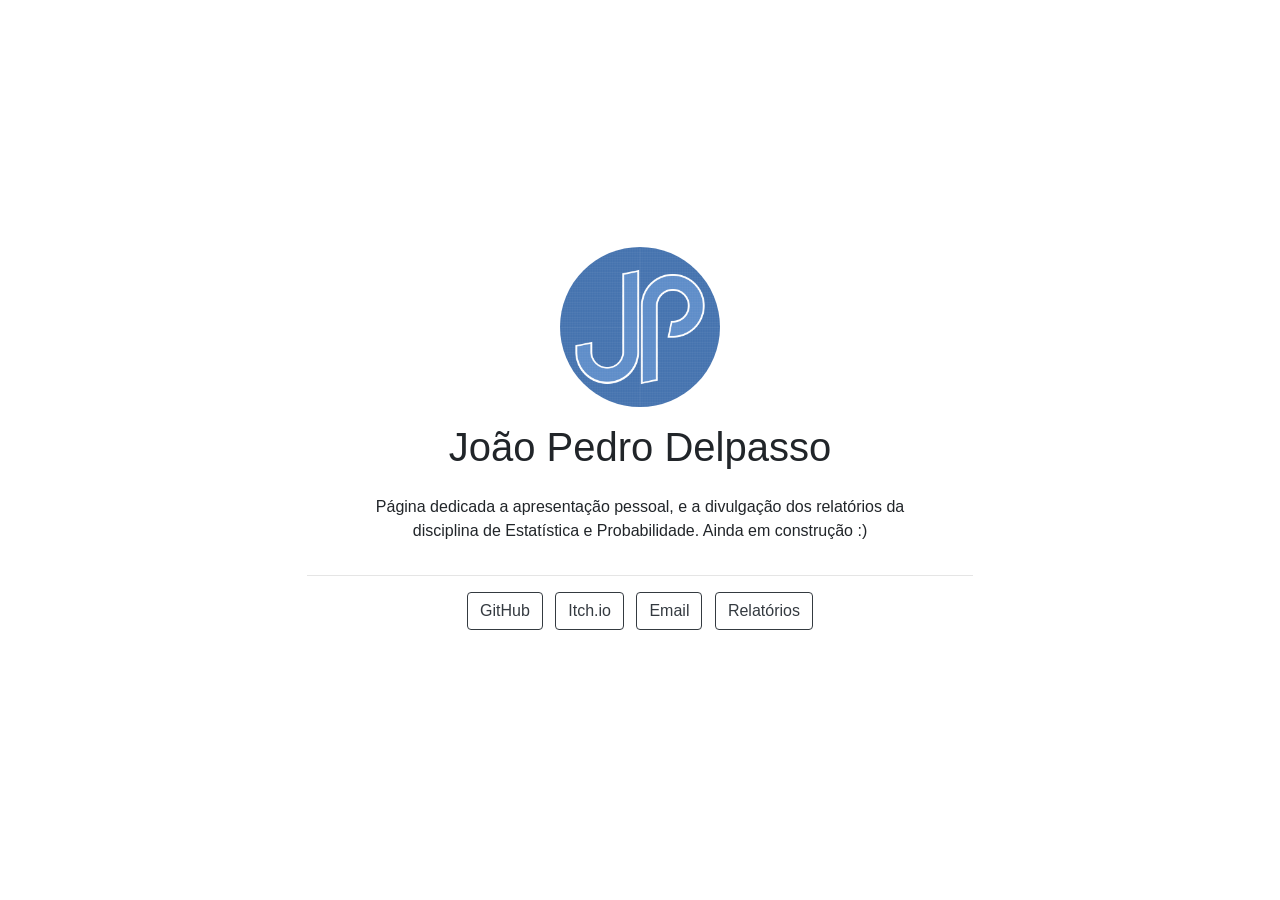
==== index.html @ 6e348ea9 "Initial" ====
<!doctype html>
<html lang="en">
  <head>
    <!-- Required meta tags -->
    <meta charset="utf-8">
    <meta name="viewport" content="width=device-width, initial-scale=1, shrink-to-fit=no">

    <!-- Bootstrap CSS -->
    <style type="text/css">:root{--blue:#007bff;--indigo:#6610f2;--purple:#6f42c1;--pink:#e83e8c;--red:#dc3545;--orange:#fd7e14;--yellow:#ffc107;--green:#28a745;--teal:#20c997;--cyan:#17a2b8;--white:#fff;--gray:#6c757d;--gray-dark:#343a40;--primary:#007bff;--secondary:#6c757d;--success:#28a745;--info:#17a2b8;--warning:#ffc107;--danger:#dc3545;--light:#f8f9fa;--dark:#343a40;--breakpoint-xs:0;--breakpoint-sm:576px;--breakpoint-md:768px;--breakpoint-lg:992px;--breakpoint-xl:1200px;--font-family-sans-serif:-apple-system,BlinkMacSystemFont,"Segoe UI",Roboto,"Helvetica Neue",Arial,"Noto Sans",sans-serif,"Apple Color Emoji","Segoe UI Emoji","Segoe UI Symbol","Noto Color Emoji";--font-family-monospace:SFMono-Regular,Menlo,Monaco,Consolas,"Liberation Mono","Courier New",monospace}*,::after,::before{box-sizing:border-box}html{font-family:sans-serif;line-height:1.15;-webkit-text-size-adjust:100%;-webkit-tap-highlight-color:transparent}article,aside,figcaption,figure,footer,header,hgroup,main,nav,section{display:block}body{margin:0;font-family:-apple-system,BlinkMacSystemFont,"Segoe UI",Roboto,"Helvetica Neue",Arial,"Noto Sans",sans-serif,"Apple Color Emoji","Segoe UI Emoji","Segoe UI Symbol","Noto Color Emoji";font-size:1rem;font-weight:400;line-height:1.5;color:#212529;text-align:left;background-color:#fff}[tabindex="-1"]:focus:not(:focus-visible){outline:0!important}hr{box-sizing:content-box;height:0;overflow:visible}h1,h2,h3,h4,h5,h6{margin-top:0;margin-bottom:.5rem}p{margin-top:0;margin-bottom:1rem}abbr[data-original-title],abbr[title]{text-decoration:underline;-webkit-text-decoration:underline dotted;text-decoration:underline dotted;cursor:help;border-bottom:0;-webkit-text-decoration-skip-ink:none;text-decoration-skip-ink:none}address{margin-bottom:1rem;font-style:normal;line-height:inherit}dl,ol,ul{margin-top:0;margin-bottom:1rem}ol ol,ol ul,ul ol,ul ul{margin-bottom:0}dt{font-weight:700}dd{margin-bottom:.5rem;margin-left:0}blockquote{margin:0 0 1rem}b,strong{font-weight:bolder}small{font-size:80%}sub,sup{position:relative;font-size:75%;line-height:0;vertical-align:baseline}sub{bottom:-.25em}sup{top:-.5em}a{color:#007bff;text-decoration:none;background-color:transparent}a:hover{color:#0056b3;text-decoration:underline}a:not([href]){color:inherit;text-decoration:none}a:not([href]):hover{color:inherit;text-decoration:none}code,kbd,pre,samp{font-family:SFMono-Regular,Menlo,Monaco,Consolas,"Liberation Mono","Courier New",monospace;font-size:1em}pre{margin-top:0;margin-bottom:1rem;overflow:auto;-ms-overflow-style:scrollbar}figure{margin:0 0 1rem}img{vertical-align:middle;border-style:none}svg{overflow:hidden;vertical-align:middle}table{border-collapse:collapse}caption{padding-top:.75rem;padding-bottom:.75rem;color:#6c757d;text-align:left;caption-side:bottom}th{text-align:inherit}label{display:inline-block;margin-bottom:.5rem}button{border-radius:0}button:focus{outline:1px dotted;outline:5px auto -webkit-focus-ring-color}button,input,optgroup,select,textarea{margin:0;font-family:inherit;font-size:inherit;line-height:inherit}button,input{overflow:visible}button,select{text-transform:none}[role=button]{cursor:pointer}select{word-wrap:normal}[type=button],[type=reset],[type=submit],button{-webkit-appearance:button}[type=button]:not(:disabled),[type=reset]:not(:disabled),[type=submit]:not(:disabled),button:not(:disabled){cursor:pointer}[type=button]::-moz-focus-inner,[type=reset]::-moz-focus-inner,[type=submit]::-moz-focus-inner,button::-moz-focus-inner{padding:0;border-style:none}input[type=checkbox],input[type=radio]{box-sizing:border-box;padding:0}textarea{overflow:auto;resize:vertical}fieldset{min-width:0;padding:0;margin:0;border:0}legend{display:block;width:100%;max-width:100%;padding:0;margin-bottom:.5rem;font-size:1.5rem;line-height:inherit;color:inherit;white-space:normal}progress{vertical-align:baseline}[type=number]::-webkit-inner-spin-button,[type=number]::-webkit-outer-spin-button{height:auto}[type=search]{outline-offset:-2px;-webkit-appearance:none}[type=search]::-webkit-search-decoration{-webkit-appearance:none}::-webkit-file-upload-button{font:inherit;-webkit-appearance:button}output{display:inline-block}summary{display:list-item;cursor:pointer}template{display:none}[hidden]{display:none!important}.h1,.h2,.h3,.h4,.h5,.h6,h1,h2,h3,h4,h5,h6{margin-bottom:.5rem;font-weight:500;line-height:1.2}.h1,h1{font-size:2.5rem}.h2,h2{font-size:2rem}.h3,h3{font-size:1.75rem}.h4,h4{font-size:1.5rem}.h5,h5{font-size:1.25rem}.h6,h6{font-size:1rem}.lead{font-size:1.25rem;font-weight:300}.display-1{font-size:6rem;font-weight:300;line-height:1.2}.display-2{font-size:5.5rem;font-weight:300;line-height:1.2}.display-3{font-size:4.5rem;font-weight:300;line-height:1.2}.display-4{font-size:3.5rem;font-weight:300;line-height:1.2}hr{margin-top:1rem;margin-bottom:1rem;border:0;border-top:1px solid rgba(0,0,0,.1)}.small,small{font-size:80%;font-weight:400}.mark,mark{padding:.2em;background-color:#fcf8e3}.list-unstyled{padding-left:0;list-style:none}.list-inline{padding-left:0;list-style:none}.list-inline-item{display:inline-block}.list-inline-item:not(:last-child){margin-right:.5rem}.initialism{font-size:90%;text-transform:uppercase}.blockquote{margin-bottom:1rem;font-size:1.25rem}.blockquote-footer{display:block;font-size:80%;color:#6c757d}.blockquote-footer::before{content:"\2014\00A0"}.img-fluid{max-width:100%;height:auto}.img-thumbnail{padding:.25rem;background-color:#fff;border:1px solid #dee2e6;border-radius:.25rem;max-width:100%;height:auto}.figure{display:inline-block}.figure-img{margin-bottom:.5rem;line-height:1}.figure-caption{font-size:90%;color:#6c757d}code{font-size:87.5%;color:#e83e8c;word-wrap:break-word}a>code{color:inherit}kbd{padding:.2rem .4rem;font-size:87.5%;color:#fff;background-color:#212529;border-radius:.2rem}kbd kbd{padding:0;font-size:100%;font-weight:700}pre{display:block;font-size:87.5%;color:#212529}pre code{font-size:inherit;color:inherit;word-break:normal}.pre-scrollable{max-height:340px;overflow-y:scroll}.container{width:100%;padding-right:15px;padding-left:15px;margin-right:auto;margin-left:auto}@media (min-width:576px){.container{max-width:540px}}@media (min-width:768px){.container{max-width:720px}}@media (min-width:992px){.container{max-width:960px}}@media (min-width:1200px){.container{max-width:1140px}}.container-fluid,.container-lg,.container-md,.container-sm,.container-xl{width:100%;padding-right:15px;padding-left:15px;margin-right:auto;margin-left:auto}@media (min-width:576px){.container,.container-sm{max-width:540px}}@media (min-width:768px){.container,.container-md,.container-sm{max-width:720px}}@media (min-width:992px){.container,.container-lg,.container-md,.container-sm{max-width:960px}}@media (min-width:1200px){.container,.container-lg,.container-md,.container-sm,.container-xl{max-width:1140px}}.row{display:-ms-flexbox;display:flex;-ms-flex-wrap:wrap;flex-wrap:wrap;margin-right:-15px;margin-left:-15px}.no-gutters{margin-right:0;margin-left:0}.no-gutters>.col,.no-gutters>[class*=col-]{padding-right:0;padding-left:0}.col,.col-1,.col-10,.col-11,.col-12,.col-2,.col-3,.col-4,.col-5,.col-6,.col-7,.col-8,.col-9,.col-auto,.col-lg,.col-lg-1,.col-lg-10,.col-lg-11,.col-lg-12,.col-lg-2,.col-lg-3,.col-lg-4,.col-lg-5,.col-lg-6,.col-lg-7,.col-lg-8,.col-lg-9,.col-lg-auto,.col-md,.col-md-1,.col-md-10,.col-md-11,.col-md-12,.col-md-2,.col-md-3,.col-md-4,.col-md-5,.col-md-6,.col-md-7,.col-md-8,.col-md-9,.col-md-auto,.col-sm,.col-sm-1,.col-sm-10,.col-sm-11,.col-sm-12,.col-sm-2,.col-sm-3,.col-sm-4,.col-sm-5,.col-sm-6,.col-sm-7,.col-sm-8,.col-sm-9,.col-sm-auto,.col-xl,.col-xl-1,.col-xl-10,.col-xl-11,.col-xl-12,.col-xl-2,.col-xl-3,.col-xl-4,.col-xl-5,.col-xl-6,.col-xl-7,.col-xl-8,.col-xl-9,.col-xl-auto{position:relative;width:100%;padding-right:15px;padding-left:15px}.col{-ms-flex-preferred-size:0;flex-basis:0;-ms-flex-positive:1;flex-grow:1;min-width:0;max-width:100%}.row-cols-1>*{-ms-flex:0 0 100%;flex:0 0 100%;max-width:100%}.row-cols-2>*{-ms-flex:0 0 50%;flex:0 0 50%;max-width:50%}.row-cols-3>*{-ms-flex:0 0 33.333333%;flex:0 0 33.333333%;max-width:33.333333%}.row-cols-4>*{-ms-flex:0 0 25%;flex:0 0 25%;max-width:25%}.row-cols-5>*{-ms-flex:0 0 20%;flex:0 0 20%;max-width:20%}.row-cols-6>*{-ms-flex:0 0 16.666667%;flex:0 0 16.666667%;max-width:16.666667%}.col-auto{-ms-flex:0 0 auto;flex:0 0 auto;width:auto;max-width:100%}.col-1{-ms-flex:0 0 8.333333%;flex:0 0 8.333333%;max-width:8.333333%}.col-2{-ms-flex:0 0 16.666667%;flex:0 0 16.666667%;max-width:16.666667%}.col-3{-ms-flex:0 0 25%;flex:0 0 25%;max-width:25%}.col-4{-ms-flex:0 0 33.333333%;flex:0 0 33.333333%;max-width:33.333333%}.col-5{-ms-flex:0 0 41.666667%;flex:0 0 41.666667%;max-width:41.666667%}.col-6{-ms-flex:0 0 50%;flex:0 0 50%;max-width:50%}.col-7{-ms-flex:0 0 58.333333%;flex:0 0 58.333333%;max-width:58.333333%}.col-8{-ms-flex:0 0 66.666667%;flex:0 0 66.666667%;max-width:66.666667%}.col-9{-ms-flex:0 0 75%;flex:0 0 75%;max-width:75%}.col-10{-ms-flex:0 0 83.333333%;flex:0 0 83.333333%;max-width:83.333333%}.col-11{-ms-flex:0 0 91.666667%;flex:0 0 91.666667%;max-width:91.666667%}.col-12{-ms-flex:0 0 100%;flex:0 0 100%;max-width:100%}.order-first{-ms-flex-order:-1;order:-1}.order-last{-ms-flex-order:13;order:13}.order-0{-ms-flex-order:0;order:0}.order-1{-ms-flex-order:1;order:1}.order-2{-ms-flex-order:2;order:2}.order-3{-ms-flex-order:3;order:3}.order-4{-ms-flex-order:4;order:4}.order-5{-ms-flex-order:5;order:5}.order-6{-ms-flex-order:6;order:6}.order-7{-ms-flex-order:7;order:7}.order-8{-ms-flex-order:8;order:8}.order-9{-ms-flex-order:9;order:9}.order-10{-ms-flex-order:10;order:10}.order-11{-ms-flex-order:11;order:11}.order-12{-ms-flex-order:12;order:12}.offset-1{margin-left:8.333333%}.offset-2{margin-left:16.666667%}.offset-3{margin-left:25%}.offset-4{margin-left:33.333333%}.offset-5{margin-left:41.666667%}.offset-6{margin-left:50%}.offset-7{margin-left:58.333333%}.offset-8{margin-left:66.666667%}.offset-9{margin-left:75%}.offset-10{margin-left:83.333333%}.offset-11{margin-left:91.666667%}@media (min-width:576px){.col-sm{-ms-flex-preferred-size:0;flex-basis:0;-ms-flex-positive:1;flex-grow:1;min-width:0;max-width:100%}.row-cols-sm-1>*{-ms-flex:0 0 100%;flex:0 0 100%;max-width:100%}.row-cols-sm-2>*{-ms-flex:0 0 50%;flex:0 0 50%;max-width:50%}.row-cols-sm-3>*{-ms-flex:0 0 33.333333%;flex:0 0 33.333333%;max-width:33.333333%}.row-cols-sm-4>*{-ms-flex:0 0 25%;flex:0 0 25%;max-width:25%}.row-cols-sm-5>*{-ms-flex:0 0 20%;flex:0 0 20%;max-width:20%}.row-cols-sm-6>*{-ms-flex:0 0 16.666667%;flex:0 0 16.666667%;max-width:16.666667%}.col-sm-auto{-ms-flex:0 0 auto;flex:0 0 auto;width:auto;max-width:100%}.col-sm-1{-ms-flex:0 0 8.333333%;flex:0 0 8.333333%;max-width:8.333333%}.col-sm-2{-ms-flex:0 0 16.666667%;flex:0 0 16.666667%;max-width:16.666667%}.col-sm-3{-ms-flex:0 0 25%;flex:0 0 25%;max-width:25%}.col-sm-4{-ms-flex:0 0 33.333333%;flex:0 0 33.333333%;max-width:33.333333%}.col-sm-5{-ms-flex:0 0 41.666667%;flex:0 0 41.666667%;max-width:41.666667%}.col-sm-6{-ms-flex:0 0 50%;flex:0 0 50%;max-width:50%}.col-sm-7{-ms-flex:0 0 58.333333%;flex:0 0 58.333333%;max-width:58.333333%}.col-sm-8{-ms-flex:0 0 66.666667%;flex:0 0 66.666667%;max-width:66.666667%}.col-sm-9{-ms-flex:0 0 75%;flex:0 0 75%;max-width:75%}.col-sm-10{-ms-flex:0 0 83.333333%;flex:0 0 83.333333%;max-width:83.333333%}.col-sm-11{-ms-flex:0 0 91.666667%;flex:0 0 91.666667%;max-width:91.666667%}.col-sm-12{-ms-flex:0 0 100%;flex:0 0 100%;max-width:100%}.order-sm-first{-ms-flex-order:-1;order:-1}.order-sm-last{-ms-flex-order:13;order:13}.order-sm-0{-ms-flex-order:0;order:0}.order-sm-1{-ms-flex-order:1;order:1}.order-sm-2{-ms-flex-order:2;order:2}.order-sm-3{-ms-flex-order:3;order:3}.order-sm-4{-ms-flex-order:4;order:4}.order-sm-5{-ms-flex-order:5;order:5}.order-sm-6{-ms-flex-order:6;order:6}.order-sm-7{-ms-flex-order:7;order:7}.order-sm-8{-ms-flex-order:8;order:8}.order-sm-9{-ms-flex-order:9;order:9}.order-sm-10{-ms-flex-order:10;order:10}.order-sm-11{-ms-flex-order:11;order:11}.order-sm-12{-ms-flex-order:12;order:12}.offset-sm-0{margin-left:0}.offset-sm-1{margin-left:8.333333%}.offset-sm-2{margin-left:16.666667%}.offset-sm-3{margin-left:25%}.offset-sm-4{margin-left:33.333333%}.offset-sm-5{margin-left:41.666667%}.offset-sm-6{margin-left:50%}.offset-sm-7{margin-left:58.333333%}.offset-sm-8{margin-left:66.666667%}.offset-sm-9{margin-left:75%}.offset-sm-10{margin-left:83.333333%}.offset-sm-11{margin-left:91.666667%}}@media (min-width:768px){.col-md{-ms-flex-preferred-size:0;flex-basis:0;-ms-flex-positive:1;flex-grow:1;min-width:0;max-width:100%}.row-cols-md-1>*{-ms-flex:0 0 100%;flex:0 0 100%;max-width:100%}.row-cols-md-2>*{-ms-flex:0 0 50%;flex:0 0 50%;max-width:50%}.row-cols-md-3>*{-ms-flex:0 0 33.333333%;flex:0 0 33.333333%;max-width:33.333333%}.row-cols-md-4>*{-ms-flex:0 0 25%;flex:0 0 25%;max-width:25%}.row-cols-md-5>*{-ms-flex:0 0 20%;flex:0 0 20%;max-width:20%}.row-cols-md-6>*{-ms-flex:0 0 16.666667%;flex:0 0 16.666667%;max-width:16.666667%}.col-md-auto{-ms-flex:0 0 auto;flex:0 0 auto;width:auto;max-width:100%}.col-md-1{-ms-flex:0 0 8.333333%;flex:0 0 8.333333%;max-width:8.333333%}.col-md-2{-ms-flex:0 0 16.666667%;flex:0 0 16.666667%;max-width:16.666667%}.col-md-3{-ms-flex:0 0 25%;flex:0 0 25%;max-width:25%}.col-md-4{-ms-flex:0 0 33.333333%;flex:0 0 33.333333%;max-width:33.333333%}.col-md-5{-ms-flex:0 0 41.666667%;flex:0 0 41.666667%;max-width:41.666667%}.col-md-6{-ms-flex:0 0 50%;flex:0 0 50%;max-width:50%}.col-md-7{-ms-flex:0 0 58.333333%;flex:0 0 58.333333%;max-width:58.333333%}.col-md-8{-ms-flex:0 0 66.666667%;flex:0 0 66.666667%;max-width:66.666667%}.col-md-9{-ms-flex:0 0 75%;flex:0 0 75%;max-width:75%}.col-md-10{-ms-flex:0 0 83.333333%;flex:0 0 83.333333%;max-width:83.333333%}.col-md-11{-ms-flex:0 0 91.666667%;flex:0 0 91.666667%;max-width:91.666667%}.col-md-12{-ms-flex:0 0 100%;flex:0 0 100%;max-width:100%}.order-md-first{-ms-flex-order:-1;order:-1}.order-md-last{-ms-flex-order:13;order:13}.order-md-0{-ms-flex-order:0;order:0}.order-md-1{-ms-flex-order:1;order:1}.order-md-2{-ms-flex-order:2;order:2}.order-md-3{-ms-flex-order:3;order:3}.order-md-4{-ms-flex-order:4;order:4}.order-md-5{-ms-flex-order:5;order:5}.order-md-6{-ms-flex-order:6;order:6}.order-md-7{-ms-flex-order:7;order:7}.order-md-8{-ms-flex-order:8;order:8}.order-md-9{-ms-flex-order:9;order:9}.order-md-10{-ms-flex-order:10;order:10}.order-md-11{-ms-flex-order:11;order:11}.order-md-12{-ms-flex-order:12;order:12}.offset-md-0{margin-left:0}.offset-md-1{margin-left:8.333333%}.offset-md-2{margin-left:16.666667%}.offset-md-3{margin-left:25%}.offset-md-4{margin-left:33.333333%}.offset-md-5{margin-left:41.666667%}.offset-md-6{margin-left:50%}.offset-md-7{margin-left:58.333333%}.offset-md-8{margin-left:66.666667%}.offset-md-9{margin-left:75%}.offset-md-10{margin-left:83.333333%}.offset-md-11{margin-left:91.666667%}}@media (min-width:992px){.col-lg{-ms-flex-preferred-size:0;flex-basis:0;-ms-flex-positive:1;flex-grow:1;min-width:0;max-width:100%}.row-cols-lg-1>*{-ms-flex:0 0 100%;flex:0 0 100%;max-width:100%}.row-cols-lg-2>*{-ms-flex:0 0 50%;flex:0 0 50%;max-width:50%}.row-cols-lg-3>*{-ms-flex:0 0 33.333333%;flex:0 0 33.333333%;max-width:33.333333%}.row-cols-lg-4>*{-ms-flex:0 0 25%;flex:0 0 25%;max-width:25%}.row-cols-lg-5>*{-ms-flex:0 0 20%;flex:0 0 20%;max-width:20%}.row-cols-lg-6>*{-ms-flex:0 0 16.666667%;flex:0 0 16.666667%;max-width:16.666667%}.col-lg-auto{-ms-flex:0 0 auto;flex:0 0 auto;width:auto;max-width:100%}.col-lg-1{-ms-flex:0 0 8.333333%;flex:0 0 8.333333%;max-width:8.333333%}.col-lg-2{-ms-flex:0 0 16.666667%;flex:0 0 16.666667%;max-width:16.666667%}.col-lg-3{-ms-flex:0 0 25%;flex:0 0 25%;max-width:25%}.col-lg-4{-ms-flex:0 0 33.333333%;flex:0 0 33.333333%;max-width:33.333333%}.col-lg-5{-ms-flex:0 0 41.666667%;flex:0 0 41.666667%;max-width:41.666667%}.col-lg-6{-ms-flex:0 0 50%;flex:0 0 50%;max-width:50%}.col-lg-7{-ms-flex:0 0 58.333333%;flex:0 0 58.333333%;max-width:58.333333%}.col-lg-8{-ms-flex:0 0 66.666667%;flex:0 0 66.666667%;max-width:66.666667%}.col-lg-9{-ms-flex:0 0 75%;flex:0 0 75%;max-width:75%}.col-lg-10{-ms-flex:0 0 83.333333%;flex:0 0 83.333333%;max-width:83.333333%}.col-lg-11{-ms-flex:0 0 91.666667%;flex:0 0 91.666667%;max-width:91.666667%}.col-lg-12{-ms-flex:0 0 100%;flex:0 0 100%;max-width:100%}.order-lg-first{-ms-flex-order:-1;order:-1}.order-lg-last{-ms-flex-order:13;order:13}.order-lg-0{-ms-flex-order:0;order:0}.order-lg-1{-ms-flex-order:1;order:1}.order-lg-2{-ms-flex-order:2;order:2}.order-lg-3{-ms-flex-order:3;order:3}.order-lg-4{-ms-flex-order:4;order:4}.order-lg-5{-ms-flex-order:5;order:5}.order-lg-6{-ms-flex-order:6;order:6}.order-lg-7{-ms-flex-order:7;order:7}.order-lg-8{-ms-flex-order:8;order:8}.order-lg-9{-ms-flex-order:9;order:9}.order-lg-10{-ms-flex-order:10;order:10}.order-lg-11{-ms-flex-order:11;order:11}.order-lg-12{-ms-flex-order:12;order:12}.offset-lg-0{margin-left:0}.offset-lg-1{margin-left:8.333333%}.offset-lg-2{margin-left:16.666667%}.offset-lg-3{margin-left:25%}.offset-lg-4{margin-left:33.333333%}.offset-lg-5{margin-left:41.666667%}.offset-lg-6{margin-left:50%}.offset-lg-7{margin-left:58.333333%}.offset-lg-8{margin-left:66.666667%}.offset-lg-9{margin-left:75%}.offset-lg-10{margin-left:83.333333%}.offset-lg-11{margin-left:91.666667%}}@media (min-width:1200px){.col-xl{-ms-flex-preferred-size:0;flex-basis:0;-ms-flex-positive:1;flex-grow:1;min-width:0;max-width:100%}.row-cols-xl-1>*{-ms-flex:0 0 100%;flex:0 0 100%;max-width:100%}.row-cols-xl-2>*{-ms-flex:0 0 50%;flex:0 0 50%;max-width:50%}.row-cols-xl-3>*{-ms-flex:0 0 33.333333%;flex:0 0 33.333333%;max-width:33.333333%}.row-cols-xl-4>*{-ms-flex:0 0 25%;flex:0 0 25%;max-width:25%}.row-cols-xl-5>*{-ms-flex:0 0 20%;flex:0 0 20%;max-width:20%}.row-cols-xl-6>*{-ms-flex:0 0 16.666667%;flex:0 0 16.666667%;max-width:16.666667%}.col-xl-auto{-ms-flex:0 0 auto;flex:0 0 auto;width:auto;max-width:100%}.col-xl-1{-ms-flex:0 0 8.333333%;flex:0 0 8.333333%;max-width:8.333333%}.col-xl-2{-ms-flex:0 0 16.666667%;flex:0 0 16.666667%;max-width:16.666667%}.col-xl-3{-ms-flex:0 0 25%;flex:0 0 25%;max-width:25%}.col-xl-4{-ms-flex:0 0 33.333333%;flex:0 0 33.333333%;max-width:33.333333%}.col-xl-5{-ms-flex:0 0 41.666667%;flex:0 0 41.666667%;max-width:41.666667%}.col-xl-6{-ms-flex:0 0 50%;flex:0 0 50%;max-width:50%}.col-xl-7{-ms-flex:0 0 58.333333%;flex:0 0 58.333333%;max-width:58.333333%}.col-xl-8{-ms-flex:0 0 66.666667%;flex:0 0 66.666667%;max-width:66.666667%}.col-xl-9{-ms-flex:0 0 75%;flex:0 0 75%;max-width:75%}.col-xl-10{-ms-flex:0 0 83.333333%;flex:0 0 83.333333%;max-width:83.333333%}.col-xl-11{-ms-flex:0 0 91.666667%;flex:0 0 91.666667%;max-width:91.666667%}.col-xl-12{-ms-flex:0 0 100%;flex:0 0 100%;max-width:100%}.order-xl-first{-ms-flex-order:-1;order:-1}.order-xl-last{-ms-flex-order:13;order:13}.order-xl-0{-ms-flex-order:0;order:0}.order-xl-1{-ms-flex-order:1;order:1}.order-xl-2{-ms-flex-order:2;order:2}.order-xl-3{-ms-flex-order:3;order:3}.order-xl-4{-ms-flex-order:4;order:4}.order-xl-5{-ms-flex-order:5;order:5}.order-xl-6{-ms-flex-order:6;order:6}.order-xl-7{-ms-flex-order:7;order:7}.order-xl-8{-ms-flex-order:8;order:8}.order-xl-9{-ms-flex-order:9;order:9}.order-xl-10{-ms-flex-order:10;order:10}.order-xl-11{-ms-flex-order:11;order:11}.order-xl-12{-ms-flex-order:12;order:12}.offset-xl-0{margin-left:0}.offset-xl-1{margin-left:8.333333%}.offset-xl-2{margin-left:16.666667%}.offset-xl-3{margin-left:25%}.offset-xl-4{margin-left:33.333333%}.offset-xl-5{margin-left:41.666667%}.offset-xl-6{margin-left:50%}.offset-xl-7{margin-left:58.333333%}.offset-xl-8{margin-left:66.666667%}.offset-xl-9{margin-left:75%}.offset-xl-10{margin-left:83.333333%}.offset-xl-11{margin-left:91.666667%}}.table{width:100%;margin-bottom:1rem;color:#212529}.table td,.table th{padding:.75rem;vertical-align:top;border-top:1px solid #dee2e6}.table thead th{vertical-align:bottom;border-bottom:2px solid #dee2e6}.table tbody+tbody{border-top:2px solid #dee2e6}.table-sm td,.table-sm th{padding:.3rem}.table-bordered{border:1px solid #dee2e6}.table-bordered td,.table-bordered th{border:1px solid #dee2e6}.table-bordered thead td,.table-bordered thead th{border-bottom-width:2px}.table-borderless tbody+tbody,.table-borderless td,.table-borderless th,.table-borderless thead th{border:0}.table-striped tbody tr:nth-of-type(odd){background-color:rgba(0,0,0,.05)}.table-hover tbody tr:hover{color:#212529;background-color:rgba(0,0,0,.075)}.table-primary,.table-primary>td,.table-primary>th{background-color:#b8daff}.table-primary tbody+tbody,.table-primary td,.table-primary th,.table-primary thead th{border-color:#7abaff}.table-hover .table-primary:hover{background-color:#9fcdff}.table-hover .table-primary:hover>td,.table-hover .table-primary:hover>th{background-color:#9fcdff}.table-secondary,.table-secondary>td,.table-secondary>th{background-color:#d6d8db}.table-secondary tbody+tbody,.table-secondary td,.table-secondary th,.table-secondary thead th{border-color:#b3b7bb}.table-hover .table-secondary:hover{background-color:#c8cbcf}.table-hover .table-secondary:hover>td,.table-hover .table-secondary:hover>th{background-color:#c8cbcf}.table-success,.table-success>td,.table-success>th{background-color:#c3e6cb}.table-success tbody+tbody,.table-success td,.table-success th,.table-success thead th{border-color:#8fd19e}.table-hover .table-success:hover{background-color:#b1dfbb}.table-hover .table-success:hover>td,.table-hover .table-success:hover>th{background-color:#b1dfbb}.table-info,.table-info>td,.table-info>th{background-color:#bee5eb}.table-info tbody+tbody,.table-info td,.table-info th,.table-info thead th{border-color:#86cfda}.table-hover .table-info:hover{background-color:#abdde5}.table-hover .table-info:hover>td,.table-hover .table-info:hover>th{background-color:#abdde5}.table-warning,.table-warning>td,.table-warning>th{background-color:#ffeeba}.table-warning tbody+tbody,.table-warning td,.table-warning th,.table-warning thead th{border-color:#ffdf7e}.table-hover .table-warning:hover{background-color:#ffe8a1}.table-hover .table-warning:hover>td,.table-hover .table-warning:hover>th{background-color:#ffe8a1}.table-danger,.table-danger>td,.table-danger>th{background-color:#f5c6cb}.table-danger tbody+tbody,.table-danger td,.table-danger th,.table-danger thead th{border-color:#ed969e}.table-hover .table-danger:hover{background-color:#f1b0b7}.table-hover .table-danger:hover>td,.table-hover .table-danger:hover>th{background-color:#f1b0b7}.table-light,.table-light>td,.table-light>th{background-color:#fdfdfe}.table-light tbody+tbody,.table-light td,.table-light th,.table-light thead th{border-color:#fbfcfc}.table-hover .table-light:hover{background-color:#ececf6}.table-hover .table-light:hover>td,.table-hover .table-light:hover>th{background-color:#ececf6}.table-dark,.table-dark>td,.table-dark>th{background-color:#c6c8ca}.table-dark tbody+tbody,.table-dark td,.table-dark th,.table-dark thead th{border-color:#95999c}.table-hover .table-dark:hover{background-color:#b9bbbe}.table-hover .table-dark:hover>td,.table-hover .table-dark:hover>th{background-color:#b9bbbe}.table-active,.table-active>td,.table-active>th{background-color:rgba(0,0,0,.075)}.table-hover .table-active:hover{background-color:rgba(0,0,0,.075)}.table-hover .table-active:hover>td,.table-hover .table-active:hover>th{background-color:rgba(0,0,0,.075)}.table .thead-dark th{color:#fff;background-color:#343a40;border-color:#454d55}.table .thead-light th{color:#495057;background-color:#e9ecef;border-color:#dee2e6}.table-dark{color:#fff;background-color:#343a40}.table-dark td,.table-dark th,.table-dark thead th{border-color:#454d55}.table-dark.table-bordered{border:0}.table-dark.table-striped tbody tr:nth-of-type(odd){background-color:rgba(255,255,255,.05)}.table-dark.table-hover tbody tr:hover{color:#fff;background-color:rgba(255,255,255,.075)}@media (max-width:575.98px){.table-responsive-sm{display:block;width:100%;overflow-x:auto;-webkit-overflow-scrolling:touch}.table-responsive-sm>.table-bordered{border:0}}@media (max-width:767.98px){.table-responsive-md{display:block;width:100%;overflow-x:auto;-webkit-overflow-scrolling:touch}.table-responsive-md>.table-bordered{border:0}}@media (max-width:991.98px){.table-responsive-lg{display:block;width:100%;overflow-x:auto;-webkit-overflow-scrolling:touch}.table-responsive-lg>.table-bordered{border:0}}@media (max-width:1199.98px){.table-responsive-xl{display:block;width:100%;overflow-x:auto;-webkit-overflow-scrolling:touch}.table-responsive-xl>.table-bordered{border:0}}.table-responsive{display:block;width:100%;overflow-x:auto;-webkit-overflow-scrolling:touch}.table-responsive>.table-bordered{border:0}.form-control{display:block;width:100%;height:calc(1.5em + .75rem + 2px);padding:.375rem .75rem;font-size:1rem;font-weight:400;line-height:1.5;color:#495057;background-color:#fff;background-clip:padding-box;border:1px solid #ced4da;border-radius:.25rem;transition:border-color .15s ease-in-out,box-shadow .15s ease-in-out}@media (prefers-reduced-motion:reduce){.form-control{transition:none}}.form-control::-ms-expand{background-color:transparent;border:0}.form-control:-moz-focusring{color:transparent;text-shadow:0 0 0 #495057}.form-control:focus{color:#495057;background-color:#fff;border-color:#80bdff;outline:0;box-shadow:0 0 0 .2rem rgba(0,123,255,.25)}.form-control::-webkit-input-placeholder{color:#6c757d;opacity:1}.form-control::-moz-placeholder{color:#6c757d;opacity:1}.form-control:-ms-input-placeholder{color:#6c757d;opacity:1}.form-control::-ms-input-placeholder{color:#6c757d;opacity:1}.form-control::placeholder{color:#6c757d;opacity:1}.form-control:disabled,.form-control[readonly]{background-color:#e9ecef;opacity:1}input[type=date].form-control,input[type=datetime-local].form-control,input[type=month].form-control,input[type=time].form-control{-webkit-appearance:none;-moz-appearance:none;appearance:none}select.form-control:focus::-ms-value{color:#495057;background-color:#fff}.form-control-file,.form-control-range{display:block;width:100%}.col-form-label{padding-top:calc(.375rem + 1px);padding-bottom:calc(.375rem + 1px);margin-bottom:0;font-size:inherit;line-height:1.5}.col-form-label-lg{padding-top:calc(.5rem + 1px);padding-bottom:calc(.5rem + 1px);font-size:1.25rem;line-height:1.5}.col-form-label-sm{padding-top:calc(.25rem + 1px);padding-bottom:calc(.25rem + 1px);font-size:.875rem;line-height:1.5}.form-control-plaintext{display:block;width:100%;padding:.375rem 0;margin-bottom:0;font-size:1rem;line-height:1.5;color:#212529;background-color:transparent;border:solid transparent;border-width:1px 0}.form-control-plaintext.form-control-lg,.form-control-plaintext.form-control-sm{padding-right:0;padding-left:0}.form-control-sm{height:calc(1.5em + .5rem + 2px);padding:.25rem .5rem;font-size:.875rem;line-height:1.5;border-radius:.2rem}.form-control-lg{height:calc(1.5em + 1rem + 2px);padding:.5rem 1rem;font-size:1.25rem;line-height:1.5;border-radius:.3rem}select.form-control[multiple],select.form-control[size]{height:auto}textarea.form-control{height:auto}.form-group{margin-bottom:1rem}.form-text{display:block;margin-top:.25rem}.form-row{display:-ms-flexbox;display:flex;-ms-flex-wrap:wrap;flex-wrap:wrap;margin-right:-5px;margin-left:-5px}.form-row>.col,.form-row>[class*=col-]{padding-right:5px;padding-left:5px}.form-check{position:relative;display:block;padding-left:1.25rem}.form-check-input{position:absolute;margin-top:.3rem;margin-left:-1.25rem}.form-check-input:disabled~.form-check-label,.form-check-input[disabled]~.form-check-label{color:#6c757d}.form-check-label{margin-bottom:0}.form-check-inline{display:-ms-inline-flexbox;display:inline-flex;-ms-flex-align:center;align-items:center;padding-left:0;margin-right:.75rem}.form-check-inline .form-check-input{position:static;margin-top:0;margin-right:.3125rem;margin-left:0}.valid-feedback{display:none;width:100%;margin-top:.25rem;font-size:80%;color:#28a745}.valid-tooltip{position:absolute;top:100%;z-index:5;display:none;max-width:100%;padding:.25rem .5rem;margin-top:.1rem;font-size:.875rem;line-height:1.5;color:#fff;background-color:rgba(40,167,69,.9);border-radius:.25rem}.is-valid~.valid-feedback,.is-valid~.valid-tooltip,.was-validated :valid~.valid-feedback,.was-validated :valid~.valid-tooltip{display:block}.form-control.is-valid,.was-validated .form-control:valid{border-color:#28a745;padding-right:calc(1.5em + .75rem);background-image:url("data:image/svg+xml,%3csvg xmlns='http://www.w3.org/2000/svg' width='8' height='8' viewBox='0 0 8 8'%3e%3cpath fill='%2328a745' d='M2.3 6.73L.6 4.53c-.4-1.04.46-1.4 1.1-.8l1.1 1.4 3.4-3.8c.6-.63 1.6-.27 1.2.7l-4 4.6c-.43.5-.8.4-1.1.1z'/%3e%3c/svg%3e");background-repeat:no-repeat;background-position:right calc(.375em + .1875rem) center;background-size:calc(.75em + .375rem) calc(.75em + .375rem)}.form-control.is-valid:focus,.was-validated .form-control:valid:focus{border-color:#28a745;box-shadow:0 0 0 .2rem rgba(40,167,69,.25)}.was-validated textarea.form-control:valid,textarea.form-control.is-valid{padding-right:calc(1.5em + .75rem);background-position:top calc(.375em + .1875rem) right calc(.375em + .1875rem)}.custom-select.is-valid,.was-validated .custom-select:valid{border-color:#28a745;padding-right:calc(.75em + 2.3125rem);background:url("data:image/svg+xml,%3csvg xmlns='http://www.w3.org/2000/svg' width='4' height='5' viewBox='0 0 4 5'%3e%3cpath fill='%23343a40' d='M2 0L0 2h4zm0 5L0 3h4z'/%3e%3c/svg%3e") no-repeat right .75rem center/8px 10px,url("data:image/svg+xml,%3csvg xmlns='http://www.w3.org/2000/svg' width='8' height='8' viewBox='0 0 8 8'%3e%3cpath fill='%2328a745' d='M2.3 6.73L.6 4.53c-.4-1.04.46-1.4 1.1-.8l1.1 1.4 3.4-3.8c.6-.63 1.6-.27 1.2.7l-4 4.6c-.43.5-.8.4-1.1.1z'/%3e%3c/svg%3e") #fff no-repeat center right 1.75rem/calc(.75em + .375rem) calc(.75em + .375rem)}.custom-select.is-valid:focus,.was-validated .custom-select:valid:focus{border-color:#28a745;box-shadow:0 0 0 .2rem rgba(40,167,69,.25)}.form-check-input.is-valid~.form-check-label,.was-validated .form-check-input:valid~.form-check-label{color:#28a745}.form-check-input.is-valid~.valid-feedback,.form-check-input.is-valid~.valid-tooltip,.was-validated .form-check-input:valid~.valid-feedback,.was-validated .form-check-input:valid~.valid-tooltip{display:block}.custom-control-input.is-valid~.custom-control-label,.was-validated .custom-control-input:valid~.custom-control-label{color:#28a745}.custom-control-input.is-valid~.custom-control-label::before,.was-validated .custom-control-input:valid~.custom-control-label::before{border-color:#28a745}.custom-control-input.is-valid:checked~.custom-control-label::before,.was-validated .custom-control-input:valid:checked~.custom-control-label::before{border-color:#34ce57;background-color:#34ce57}.custom-control-input.is-valid:focus~.custom-control-label::before,.was-validated .custom-control-input:valid:focus~.custom-control-label::before{box-shadow:0 0 0 .2rem rgba(40,167,69,.25)}.custom-control-input.is-valid:focus:not(:checked)~.custom-control-label::before,.was-validated .custom-control-input:valid:focus:not(:checked)~.custom-control-label::before{border-color:#28a745}.custom-file-input.is-valid~.custom-file-label,.was-validated .custom-file-input:valid~.custom-file-label{border-color:#28a745}.custom-file-input.is-valid:focus~.custom-file-label,.was-validated .custom-file-input:valid:focus~.custom-file-label{border-color:#28a745;box-shadow:0 0 0 .2rem rgba(40,167,69,.25)}.invalid-feedback{display:none;width:100%;margin-top:.25rem;font-size:80%;color:#dc3545}.invalid-tooltip{position:absolute;top:100%;z-index:5;display:none;max-width:100%;padding:.25rem .5rem;margin-top:.1rem;font-size:.875rem;line-height:1.5;color:#fff;background-color:rgba(220,53,69,.9);border-radius:.25rem}.is-invalid~.invalid-feedback,.is-invalid~.invalid-tooltip,.was-validated :invalid~.invalid-feedback,.was-validated :invalid~.invalid-tooltip{display:block}.form-control.is-invalid,.was-validated .form-control:invalid{border-color:#dc3545;padding-right:calc(1.5em + .75rem);background-image:url("data:image/svg+xml,%3csvg xmlns='http://www.w3.org/2000/svg' width='12' height='12' fill='none' stroke='%23dc3545' viewBox='0 0 12 12'%3e%3ccircle cx='6' cy='6' r='4.5'/%3e%3cpath stroke-linejoin='round' d='M5.8 3.6h.4L6 6.5z'/%3e%3ccircle cx='6' cy='8.2' r='.6' fill='%23dc3545' stroke='none'/%3e%3c/svg%3e");background-repeat:no-repeat;background-position:right calc(.375em + .1875rem) center;background-size:calc(.75em + .375rem) calc(.75em + .375rem)}.form-control.is-invalid:focus,.was-validated .form-control:invalid:focus{border-color:#dc3545;box-shadow:0 0 0 .2rem rgba(220,53,69,.25)}.was-validated textarea.form-control:invalid,textarea.form-control.is-invalid{padding-right:calc(1.5em + .75rem);background-position:top calc(.375em + .1875rem) right calc(.375em + .1875rem)}.custom-select.is-invalid,.was-validated .custom-select:invalid{border-color:#dc3545;padding-right:calc(.75em + 2.3125rem);background:url("data:image/svg+xml,%3csvg xmlns='http://www.w3.org/2000/svg' width='4' height='5' viewBox='0 0 4 5'%3e%3cpath fill='%23343a40' d='M2 0L0 2h4zm0 5L0 3h4z'/%3e%3c/svg%3e") no-repeat right .75rem center/8px 10px,url("data:image/svg+xml,%3csvg xmlns='http://www.w3.org/2000/svg' width='12' height='12' fill='none' stroke='%23dc3545' viewBox='0 0 12 12'%3e%3ccircle cx='6' cy='6' r='4.5'/%3e%3cpath stroke-linejoin='round' d='M5.8 3.6h.4L6 6.5z'/%3e%3ccircle cx='6' cy='8.2' r='.6' fill='%23dc3545' stroke='none'/%3e%3c/svg%3e") #fff no-repeat center right 1.75rem/calc(.75em + .375rem) calc(.75em + .375rem)}.custom-select.is-invalid:focus,.was-validated .custom-select:invalid:focus{border-color:#dc3545;box-shadow:0 0 0 .2rem rgba(220,53,69,.25)}.form-check-input.is-invalid~.form-check-label,.was-validated .form-check-input:invalid~.form-check-label{color:#dc3545}.form-check-input.is-invalid~.invalid-feedback,.form-check-input.is-invalid~.invalid-tooltip,.was-validated .form-check-input:invalid~.invalid-feedback,.was-validated .form-check-input:invalid~.invalid-tooltip{display:block}.custom-control-input.is-invalid~.custom-control-label,.was-validated .custom-control-input:invalid~.custom-control-label{color:#dc3545}.custom-control-input.is-invalid~.custom-control-label::before,.was-validated .custom-control-input:invalid~.custom-control-label::before{border-color:#dc3545}.custom-control-input.is-invalid:checked~.custom-control-label::before,.was-validated .custom-control-input:invalid:checked~.custom-control-label::before{border-color:#e4606d;background-color:#e4606d}.custom-control-input.is-invalid:focus~.custom-control-label::before,.was-validated .custom-control-input:invalid:focus~.custom-control-label::before{box-shadow:0 0 0 .2rem rgba(220,53,69,.25)}.custom-control-input.is-invalid:focus:not(:checked)~.custom-control-label::before,.was-validated .custom-control-input:invalid:focus:not(:checked)~.custom-control-label::before{border-color:#dc3545}.custom-file-input.is-invalid~.custom-file-label,.was-validated .custom-file-input:invalid~.custom-file-label{border-color:#dc3545}.custom-file-input.is-invalid:focus~.custom-file-label,.was-validated .custom-file-input:invalid:focus~.custom-file-label{border-color:#dc3545;box-shadow:0 0 0 .2rem rgba(220,53,69,.25)}.form-inline{display:-ms-flexbox;display:flex;-ms-flex-flow:row wrap;flex-flow:row wrap;-ms-flex-align:center;align-items:center}.form-inline .form-check{width:100%}@media (min-width:576px){.form-inline label{display:-ms-flexbox;display:flex;-ms-flex-align:center;align-items:center;-ms-flex-pack:center;justify-content:center;margin-bottom:0}.form-inline .form-group{display:-ms-flexbox;display:flex;-ms-flex:0 0 auto;flex:0 0 auto;-ms-flex-flow:row wrap;flex-flow:row wrap;-ms-flex-align:center;align-items:center;margin-bottom:0}.form-inline .form-control{display:inline-block;width:auto;vertical-align:middle}.form-inline .form-control-plaintext{display:inline-block}.form-inline .custom-select,.form-inline .input-group{width:auto}.form-inline .form-check{display:-ms-flexbox;display:flex;-ms-flex-align:center;align-items:center;-ms-flex-pack:center;justify-content:center;width:auto;padding-left:0}.form-inline .form-check-input{position:relative;-ms-flex-negative:0;flex-shrink:0;margin-top:0;margin-right:.25rem;margin-left:0}.form-inline .custom-control{-ms-flex-align:center;align-items:center;-ms-flex-pack:center;justify-content:center}.form-inline .custom-control-label{margin-bottom:0}}.btn{display:inline-block;font-weight:400;color:#212529;text-align:center;vertical-align:middle;-webkit-user-select:none;-moz-user-select:none;-ms-user-select:none;user-select:none;background-color:transparent;border:1px solid transparent;padding:.375rem .75rem;font-size:1rem;line-height:1.5;border-radius:.25rem;transition:color .15s ease-in-out,background-color .15s ease-in-out,border-color .15s ease-in-out,box-shadow .15s ease-in-out}@media (prefers-reduced-motion:reduce){.btn{transition:none}}.btn:hover{color:#212529;text-decoration:none}.btn.focus,.btn:focus{outline:0;box-shadow:0 0 0 .2rem rgba(0,123,255,.25)}.btn.disabled,.btn:disabled{opacity:.65}.btn:not(:disabled):not(.disabled){cursor:pointer}a.btn.disabled,fieldset:disabled a.btn{pointer-events:none}.btn-primary{color:#fff;background-color:#007bff;border-color:#007bff}.btn-primary:hover{color:#fff;background-color:#0069d9;border-color:#0062cc}.btn-primary.focus,.btn-primary:focus{color:#fff;background-color:#0069d9;border-color:#0062cc;box-shadow:0 0 0 .2rem rgba(38,143,255,.5)}.btn-primary.disabled,.btn-primary:disabled{color:#fff;background-color:#007bff;border-color:#007bff}.btn-primary:not(:disabled):not(.disabled).active,.btn-primary:not(:disabled):not(.disabled):active,.show>.btn-primary.dropdown-toggle{color:#fff;background-color:#0062cc;border-color:#005cbf}.btn-primary:not(:disabled):not(.disabled).active:focus,.btn-primary:not(:disabled):not(.disabled):active:focus,.show>.btn-primary.dropdown-toggle:focus{box-shadow:0 0 0 .2rem rgba(38,143,255,.5)}.btn-secondary{color:#fff;background-color:#6c757d;border-color:#6c757d}.btn-secondary:hover{color:#fff;background-color:#5a6268;border-color:#545b62}.btn-secondary.focus,.btn-secondary:focus{color:#fff;background-color:#5a6268;border-color:#545b62;box-shadow:0 0 0 .2rem rgba(130,138,145,.5)}.btn-secondary.disabled,.btn-secondary:disabled{color:#fff;background-color:#6c757d;border-color:#6c757d}.btn-secondary:not(:disabled):not(.disabled).active,.btn-secondary:not(:disabled):not(.disabled):active,.show>.btn-secondary.dropdown-toggle{color:#fff;background-color:#545b62;border-color:#4e555b}.btn-secondary:not(:disabled):not(.disabled).active:focus,.btn-secondary:not(:disabled):not(.disabled):active:focus,.show>.btn-secondary.dropdown-toggle:focus{box-shadow:0 0 0 .2rem rgba(130,138,145,.5)}.btn-success{color:#fff;background-color:#28a745;border-color:#28a745}.btn-success:hover{color:#fff;background-color:#218838;border-color:#1e7e34}.btn-success.focus,.btn-success:focus{color:#fff;background-color:#218838;border-color:#1e7e34;box-shadow:0 0 0 .2rem rgba(72,180,97,.5)}.btn-success.disabled,.btn-success:disabled{color:#fff;background-color:#28a745;border-color:#28a745}.btn-success:not(:disabled):not(.disabled).active,.btn-success:not(:disabled):not(.disabled):active,.show>.btn-success.dropdown-toggle{color:#fff;background-color:#1e7e34;border-color:#1c7430}.btn-success:not(:disabled):not(.disabled).active:focus,.btn-success:not(:disabled):not(.disabled):active:focus,.show>.btn-success.dropdown-toggle:focus{box-shadow:0 0 0 .2rem rgba(72,180,97,.5)}.btn-info{color:#fff;background-color:#17a2b8;border-color:#17a2b8}.btn-info:hover{color:#fff;background-color:#138496;border-color:#117a8b}.btn-info.focus,.btn-info:focus{color:#fff;background-color:#138496;border-color:#117a8b;box-shadow:0 0 0 .2rem rgba(58,176,195,.5)}.btn-info.disabled,.btn-info:disabled{color:#fff;background-color:#17a2b8;border-color:#17a2b8}.btn-info:not(:disabled):not(.disabled).active,.btn-info:not(:disabled):not(.disabled):active,.show>.btn-info.dropdown-toggle{color:#fff;background-color:#117a8b;border-color:#10707f}.btn-info:not(:disabled):not(.disabled).active:focus,.btn-info:not(:disabled):not(.disabled):active:focus,.show>.btn-info.dropdown-toggle:focus{box-shadow:0 0 0 .2rem rgba(58,176,195,.5)}.btn-warning{color:#212529;background-color:#ffc107;border-color:#ffc107}.btn-warning:hover{color:#212529;background-color:#e0a800;border-color:#d39e00}.btn-warning.focus,.btn-warning:focus{color:#212529;background-color:#e0a800;border-color:#d39e00;box-shadow:0 0 0 .2rem rgba(222,170,12,.5)}.btn-warning.disabled,.btn-warning:disabled{color:#212529;background-color:#ffc107;border-color:#ffc107}.btn-warning:not(:disabled):not(.disabled).active,.btn-warning:not(:disabled):not(.disabled):active,.show>.btn-warning.dropdown-toggle{color:#212529;background-color:#d39e00;border-color:#c69500}.btn-warning:not(:disabled):not(.disabled).active:focus,.btn-warning:not(:disabled):not(.disabled):active:focus,.show>.btn-warning.dropdown-toggle:focus{box-shadow:0 0 0 .2rem rgba(222,170,12,.5)}.btn-danger{color:#fff;background-color:#dc3545;border-color:#dc3545}.btn-danger:hover{color:#fff;background-color:#c82333;border-color:#bd2130}.btn-danger.focus,.btn-danger:focus{color:#fff;background-color:#c82333;border-color:#bd2130;box-shadow:0 0 0 .2rem rgba(225,83,97,.5)}.btn-danger.disabled,.btn-danger:disabled{color:#fff;background-color:#dc3545;border-color:#dc3545}.btn-danger:not(:disabled):not(.disabled).active,.btn-danger:not(:disabled):not(.disabled):active,.show>.btn-danger.dropdown-toggle{color:#fff;background-color:#bd2130;border-color:#b21f2d}.btn-danger:not(:disabled):not(.disabled).active:focus,.btn-danger:not(:disabled):not(.disabled):active:focus,.show>.btn-danger.dropdown-toggle:focus{box-shadow:0 0 0 .2rem rgba(225,83,97,.5)}.btn-light{color:#212529;background-color:#f8f9fa;border-color:#f8f9fa}.btn-light:hover{color:#212529;background-color:#e2e6ea;border-color:#dae0e5}.btn-light.focus,.btn-light:focus{color:#212529;background-color:#e2e6ea;border-color:#dae0e5;box-shadow:0 0 0 .2rem rgba(216,217,219,.5)}.btn-light.disabled,.btn-light:disabled{color:#212529;background-color:#f8f9fa;border-color:#f8f9fa}.btn-light:not(:disabled):not(.disabled).active,.btn-light:not(:disabled):not(.disabled):active,.show>.btn-light.dropdown-toggle{color:#212529;background-color:#dae0e5;border-color:#d3d9df}.btn-light:not(:disabled):not(.disabled).active:focus,.btn-light:not(:disabled):not(.disabled):active:focus,.show>.btn-light.dropdown-toggle:focus{box-shadow:0 0 0 .2rem rgba(216,217,219,.5)}.btn-dark{color:#fff;background-color:#343a40;border-color:#343a40}.btn-dark:hover{color:#fff;background-color:#23272b;border-color:#1d2124}.btn-dark.focus,.btn-dark:focus{color:#fff;background-color:#23272b;border-color:#1d2124;box-shadow:0 0 0 .2rem rgba(82,88,93,.5)}.btn-dark.disabled,.btn-dark:disabled{color:#fff;background-color:#343a40;border-color:#343a40}.btn-dark:not(:disabled):not(.disabled).active,.btn-dark:not(:disabled):not(.disabled):active,.show>.btn-dark.dropdown-toggle{color:#fff;background-color:#1d2124;border-color:#171a1d}.btn-dark:not(:disabled):not(.disabled).active:focus,.btn-dark:not(:disabled):not(.disabled):active:focus,.show>.btn-dark.dropdown-toggle:focus{box-shadow:0 0 0 .2rem rgba(82,88,93,.5)}.btn-outline-primary{color:#007bff;border-color:#007bff}.btn-outline-primary:hover{color:#fff;background-color:#007bff;border-color:#007bff}.btn-outline-primary.focus,.btn-outline-primary:focus{box-shadow:0 0 0 .2rem rgba(0,123,255,.5)}.btn-outline-primary.disabled,.btn-outline-primary:disabled{color:#007bff;background-color:transparent}.btn-outline-primary:not(:disabled):not(.disabled).active,.btn-outline-primary:not(:disabled):not(.disabled):active,.show>.btn-outline-primary.dropdown-toggle{color:#fff;background-color:#007bff;border-color:#007bff}.btn-outline-primary:not(:disabled):not(.disabled).active:focus,.btn-outline-primary:not(:disabled):not(.disabled):active:focus,.show>.btn-outline-primary.dropdown-toggle:focus{box-shadow:0 0 0 .2rem rgba(0,123,255,.5)}.btn-outline-secondary{color:#6c757d;border-color:#6c757d}.btn-outline-secondary:hover{color:#fff;background-color:#6c757d;border-color:#6c757d}.btn-outline-secondary.focus,.btn-outline-secondary:focus{box-shadow:0 0 0 .2rem rgba(108,117,125,.5)}.btn-outline-secondary.disabled,.btn-outline-secondary:disabled{color:#6c757d;background-color:transparent}.btn-outline-secondary:not(:disabled):not(.disabled).active,.btn-outline-secondary:not(:disabled):not(.disabled):active,.show>.btn-outline-secondary.dropdown-toggle{color:#fff;background-color:#6c757d;border-color:#6c757d}.btn-outline-secondary:not(:disabled):not(.disabled).active:focus,.btn-outline-secondary:not(:disabled):not(.disabled):active:focus,.show>.btn-outline-secondary.dropdown-toggle:focus{box-shadow:0 0 0 .2rem rgba(108,117,125,.5)}.btn-outline-success{color:#28a745;border-color:#28a745}.btn-outline-success:hover{color:#fff;background-color:#28a745;border-color:#28a745}.btn-outline-success.focus,.btn-outline-success:focus{box-shadow:0 0 0 .2rem rgba(40,167,69,.5)}.btn-outline-success.disabled,.btn-outline-success:disabled{color:#28a745;background-color:transparent}.btn-outline-success:not(:disabled):not(.disabled).active,.btn-outline-success:not(:disabled):not(.disabled):active,.show>.btn-outline-success.dropdown-toggle{color:#fff;background-color:#28a745;border-color:#28a745}.btn-outline-success:not(:disabled):not(.disabled).active:focus,.btn-outline-success:not(:disabled):not(.disabled):active:focus,.show>.btn-outline-success.dropdown-toggle:focus{box-shadow:0 0 0 .2rem rgba(40,167,69,.5)}.btn-outline-info{color:#17a2b8;border-color:#17a2b8}.btn-outline-info:hover{color:#fff;background-color:#17a2b8;border-color:#17a2b8}.btn-outline-info.focus,.btn-outline-info:focus{box-shadow:0 0 0 .2rem rgba(23,162,184,.5)}.btn-outline-info.disabled,.btn-outline-info:disabled{color:#17a2b8;background-color:transparent}.btn-outline-info:not(:disabled):not(.disabled).active,.btn-outline-info:not(:disabled):not(.disabled):active,.show>.btn-outline-info.dropdown-toggle{color:#fff;background-color:#17a2b8;border-color:#17a2b8}.btn-outline-info:not(:disabled):not(.disabled).active:focus,.btn-outline-info:not(:disabled):not(.disabled):active:focus,.show>.btn-outline-info.dropdown-toggle:focus{box-shadow:0 0 0 .2rem rgba(23,162,184,.5)}.btn-outline-warning{color:#ffc107;border-color:#ffc107}.btn-outline-warning:hover{color:#212529;background-color:#ffc107;border-color:#ffc107}.btn-outline-warning.focus,.btn-outline-warning:focus{box-shadow:0 0 0 .2rem rgba(255,193,7,.5)}.btn-outline-warning.disabled,.btn-outline-warning:disabled{color:#ffc107;background-color:transparent}.btn-outline-warning:not(:disabled):not(.disabled).active,.btn-outline-warning:not(:disabled):not(.disabled):active,.show>.btn-outline-warning.dropdown-toggle{color:#212529;background-color:#ffc107;border-color:#ffc107}.btn-outline-warning:not(:disabled):not(.disabled).active:focus,.btn-outline-warning:not(:disabled):not(.disabled):active:focus,.show>.btn-outline-warning.dropdown-toggle:focus{box-shadow:0 0 0 .2rem rgba(255,193,7,.5)}.btn-outline-danger{color:#dc3545;border-color:#dc3545}.btn-outline-danger:hover{color:#fff;background-color:#dc3545;border-color:#dc3545}.btn-outline-danger.focus,.btn-outline-danger:focus{box-shadow:0 0 0 .2rem rgba(220,53,69,.5)}.btn-outline-danger.disabled,.btn-outline-danger:disabled{color:#dc3545;background-color:transparent}.btn-outline-danger:not(:disabled):not(.disabled).active,.btn-outline-danger:not(:disabled):not(.disabled):active,.show>.btn-outline-danger.dropdown-toggle{color:#fff;background-color:#dc3545;border-color:#dc3545}.btn-outline-danger:not(:disabled):not(.disabled).active:focus,.btn-outline-danger:not(:disabled):not(.disabled):active:focus,.show>.btn-outline-danger.dropdown-toggle:focus{box-shadow:0 0 0 .2rem rgba(220,53,69,.5)}.btn-outline-light{color:#f8f9fa;border-color:#f8f9fa}.btn-outline-light:hover{color:#212529;background-color:#f8f9fa;border-color:#f8f9fa}.btn-outline-light.focus,.btn-outline-light:focus{box-shadow:0 0 0 .2rem rgba(248,249,250,.5)}.btn-outline-light.disabled,.btn-outline-light:disabled{color:#f8f9fa;background-color:transparent}.btn-outline-light:not(:disabled):not(.disabled).active,.btn-outline-light:not(:disabled):not(.disabled):active,.show>.btn-outline-light.dropdown-toggle{color:#212529;background-color:#f8f9fa;border-color:#f8f9fa}.btn-outline-light:not(:disabled):not(.disabled).active:focus,.btn-outline-light:not(:disabled):not(.disabled):active:focus,.show>.btn-outline-light.dropdown-toggle:focus{box-shadow:0 0 0 .2rem rgba(248,249,250,.5)}.btn-outline-dark{color:#343a40;border-color:#343a40}.btn-outline-dark:hover{color:#fff;background-color:#343a40;border-color:#343a40}.btn-outline-dark.focus,.btn-outline-dark:focus{box-shadow:0 0 0 .2rem rgba(52,58,64,.5)}.btn-outline-dark.disabled,.btn-outline-dark:disabled{color:#343a40;background-color:transparent}.btn-outline-dark:not(:disabled):not(.disabled).active,.btn-outline-dark:not(:disabled):not(.disabled):active,.show>.btn-outline-dark.dropdown-toggle{color:#fff;background-color:#343a40;border-color:#343a40}.btn-outline-dark:not(:disabled):not(.disabled).active:focus,.btn-outline-dark:not(:disabled):not(.disabled):active:focus,.show>.btn-outline-dark.dropdown-toggle:focus{box-shadow:0 0 0 .2rem rgba(52,58,64,.5)}.btn-link{font-weight:400;color:#007bff;text-decoration:none}.btn-link:hover{color:#0056b3;text-decoration:underline}.btn-link.focus,.btn-link:focus{text-decoration:underline}.btn-link.disabled,.btn-link:disabled{color:#6c757d;pointer-events:none}.btn-group-lg>.btn,.btn-lg{padding:.5rem 1rem;font-size:1.25rem;line-height:1.5;border-radius:.3rem}.btn-group-sm>.btn,.btn-sm{padding:.25rem .5rem;font-size:.875rem;line-height:1.5;border-radius:.2rem}.btn-block{display:block;width:100%}.btn-block+.btn-block{margin-top:.5rem}input[type=button].btn-block,input[type=reset].btn-block,input[type=submit].btn-block{width:100%}.fade{transition:opacity .15s linear}@media (prefers-reduced-motion:reduce){.fade{transition:none}}.fade:not(.show){opacity:0}.collapse:not(.show){display:none}.collapsing{position:relative;height:0;overflow:hidden;transition:height .35s ease}@media (prefers-reduced-motion:reduce){.collapsing{transition:none}}.dropdown,.dropleft,.dropright,.dropup{position:relative}.dropdown-toggle{white-space:nowrap}.dropdown-toggle::after{display:inline-block;margin-left:.255em;vertical-align:.255em;content:"";border-top:.3em solid;border-right:.3em solid transparent;border-bottom:0;border-left:.3em solid transparent}.dropdown-toggle:empty::after{margin-left:0}.dropdown-menu{position:absolute;top:100%;left:0;z-index:1000;display:none;float:left;min-width:10rem;padding:.5rem 0;margin:.125rem 0 0;font-size:1rem;color:#212529;text-align:left;list-style:none;background-color:#fff;background-clip:padding-box;border:1px solid rgba(0,0,0,.15);border-radius:.25rem}.dropdown-menu-left{right:auto;left:0}.dropdown-menu-right{right:0;left:auto}@media (min-width:576px){.dropdown-menu-sm-left{right:auto;left:0}.dropdown-menu-sm-right{right:0;left:auto}}@media (min-width:768px){.dropdown-menu-md-left{right:auto;left:0}.dropdown-menu-md-right{right:0;left:auto}}@media (min-width:992px){.dropdown-menu-lg-left{right:auto;left:0}.dropdown-menu-lg-right{right:0;left:auto}}@media (min-width:1200px){.dropdown-menu-xl-left{right:auto;left:0}.dropdown-menu-xl-right{right:0;left:auto}}.dropup .dropdown-menu{top:auto;bottom:100%;margin-top:0;margin-bottom:.125rem}.dropup .dropdown-toggle::after{display:inline-block;margin-left:.255em;vertical-align:.255em;content:"";border-top:0;border-right:.3em solid transparent;border-bottom:.3em solid;border-left:.3em solid transparent}.dropup .dropdown-toggle:empty::after{margin-left:0}.dropright .dropdown-menu{top:0;right:auto;left:100%;margin-top:0;margin-left:.125rem}.dropright .dropdown-toggle::after{display:inline-block;margin-left:.255em;vertical-align:.255em;content:"";border-top:.3em solid transparent;border-right:0;border-bottom:.3em solid transparent;border-left:.3em solid}.dropright .dropdown-toggle:empty::after{margin-left:0}.dropright .dropdown-toggle::after{vertical-align:0}.dropleft .dropdown-menu{top:0;right:100%;left:auto;margin-top:0;margin-right:.125rem}.dropleft .dropdown-toggle::after{display:inline-block;margin-left:.255em;vertical-align:.255em;content:""}.dropleft .dropdown-toggle::after{display:none}.dropleft .dropdown-toggle::before{display:inline-block;margin-right:.255em;vertical-align:.255em;content:"";border-top:.3em solid transparent;border-right:.3em solid;border-bottom:.3em solid transparent}.dropleft .dropdown-toggle:empty::after{margin-left:0}.dropleft .dropdown-toggle::before{vertical-align:0}.dropdown-menu[x-placement^=bottom],.dropdown-menu[x-placement^=left],.dropdown-menu[x-placement^=right],.dropdown-menu[x-placement^=top]{right:auto;bottom:auto}.dropdown-divider{height:0;margin:.5rem 0;overflow:hidden;border-top:1px solid #e9ecef}.dropdown-item{display:block;width:100%;padding:.25rem 1.5rem;clear:both;font-weight:400;color:#212529;text-align:inherit;white-space:nowrap;background-color:transparent;border:0}.dropdown-item:focus,.dropdown-item:hover{color:#16181b;text-decoration:none;background-color:#f8f9fa}.dropdown-item.active,.dropdown-item:active{color:#fff;text-decoration:none;background-color:#007bff}.dropdown-item.disabled,.dropdown-item:disabled{color:#6c757d;pointer-events:none;background-color:transparent}.dropdown-menu.show{display:block}.dropdown-header{display:block;padding:.5rem 1.5rem;margin-bottom:0;font-size:.875rem;color:#6c757d;white-space:nowrap}.dropdown-item-text{display:block;padding:.25rem 1.5rem;color:#212529}.btn-group,.btn-group-vertical{position:relative;display:-ms-inline-flexbox;display:inline-flex;vertical-align:middle}.btn-group-vertical>.btn,.btn-group>.btn{position:relative;-ms-flex:1 1 auto;flex:1 1 auto}.btn-group-vertical>.btn:hover,.btn-group>.btn:hover{z-index:1}.btn-group-vertical>.btn.active,.btn-group-vertical>.btn:active,.btn-group-vertical>.btn:focus,.btn-group>.btn.active,.btn-group>.btn:active,.btn-group>.btn:focus{z-index:1}.btn-toolbar{display:-ms-flexbox;display:flex;-ms-flex-wrap:wrap;flex-wrap:wrap;-ms-flex-pack:start;justify-content:flex-start}.btn-toolbar .input-group{width:auto}.btn-group>.btn-group:not(:first-child),.btn-group>.btn:not(:first-child){margin-left:-1px}.btn-group>.btn-group:not(:last-child)>.btn,.btn-group>.btn:not(:last-child):not(.dropdown-toggle){border-top-right-radius:0;border-bottom-right-radius:0}.btn-group>.btn-group:not(:first-child)>.btn,.btn-group>.btn:not(:first-child){border-top-left-radius:0;border-bottom-left-radius:0}.dropdown-toggle-split{padding-right:.5625rem;padding-left:.5625rem}.dropdown-toggle-split::after,.dropright .dropdown-toggle-split::after,.dropup .dropdown-toggle-split::after{margin-left:0}.dropleft .dropdown-toggle-split::before{margin-right:0}.btn-group-sm>.btn+.dropdown-toggle-split,.btn-sm+.dropdown-toggle-split{padding-right:.375rem;padding-left:.375rem}.btn-group-lg>.btn+.dropdown-toggle-split,.btn-lg+.dropdown-toggle-split{padding-right:.75rem;padding-left:.75rem}.btn-group-vertical{-ms-flex-direction:column;flex-direction:column;-ms-flex-align:start;align-items:flex-start;-ms-flex-pack:center;justify-content:center}.btn-group-vertical>.btn,.btn-group-vertical>.btn-group{width:100%}.btn-group-vertical>.btn-group:not(:first-child),.btn-group-vertical>.btn:not(:first-child){margin-top:-1px}.btn-group-vertical>.btn-group:not(:last-child)>.btn,.btn-group-vertical>.btn:not(:last-child):not(.dropdown-toggle){border-bottom-right-radius:0;border-bottom-left-radius:0}.btn-group-vertical>.btn-group:not(:first-child)>.btn,.btn-group-vertical>.btn:not(:first-child){border-top-left-radius:0;border-top-right-radius:0}.btn-group-toggle>.btn,.btn-group-toggle>.btn-group>.btn{margin-bottom:0}.btn-group-toggle>.btn input[type=checkbox],.btn-group-toggle>.btn input[type=radio],.btn-group-toggle>.btn-group>.btn input[type=checkbox],.btn-group-toggle>.btn-group>.btn input[type=radio]{position:absolute;clip:rect(0,0,0,0);pointer-events:none}.input-group{position:relative;display:-ms-flexbox;display:flex;-ms-flex-wrap:wrap;flex-wrap:wrap;-ms-flex-align:stretch;align-items:stretch;width:100%}.input-group>.custom-file,.input-group>.custom-select,.input-group>.form-control,.input-group>.form-control-plaintext{position:relative;-ms-flex:1 1 auto;flex:1 1 auto;width:1%;min-width:0;margin-bottom:0}.input-group>.custom-file+.custom-file,.input-group>.custom-file+.custom-select,.input-group>.custom-file+.form-control,.input-group>.custom-select+.custom-file,.input-group>.custom-select+.custom-select,.input-group>.custom-select+.form-control,.input-group>.form-control+.custom-file,.input-group>.form-control+.custom-select,.input-group>.form-control+.form-control,.input-group>.form-control-plaintext+.custom-file,.input-group>.form-control-plaintext+.custom-select,.input-group>.form-control-plaintext+.form-control{margin-left:-1px}.input-group>.custom-file .custom-file-input:focus~.custom-file-label,.input-group>.custom-select:focus,.input-group>.form-control:focus{z-index:3}.input-group>.custom-file .custom-file-input:focus{z-index:4}.input-group>.custom-select:not(:last-child),.input-group>.form-control:not(:last-child){border-top-right-radius:0;border-bottom-right-radius:0}.input-group>.custom-select:not(:first-child),.input-group>.form-control:not(:first-child){border-top-left-radius:0;border-bottom-left-radius:0}.input-group>.custom-file{display:-ms-flexbox;display:flex;-ms-flex-align:center;align-items:center}.input-group>.custom-file:not(:last-child) .custom-file-label,.input-group>.custom-file:not(:last-child) .custom-file-label::after{border-top-right-radius:0;border-bottom-right-radius:0}.input-group>.custom-file:not(:first-child) .custom-file-label{border-top-left-radius:0;border-bottom-left-radius:0}.input-group-append,.input-group-prepend{display:-ms-flexbox;display:flex}.input-group-append .btn,.input-group-prepend .btn{position:relative;z-index:2}.input-group-append .btn:focus,.input-group-prepend .btn:focus{z-index:3}.input-group-append .btn+.btn,.input-group-append .btn+.input-group-text,.input-group-append .input-group-text+.btn,.input-group-append .input-group-text+.input-group-text,.input-group-prepend .btn+.btn,.input-group-prepend .btn+.input-group-text,.input-group-prepend .input-group-text+.btn,.input-group-prepend .input-group-text+.input-group-text{margin-left:-1px}.input-group-prepend{margin-right:-1px}.input-group-append{margin-left:-1px}.input-group-text{display:-ms-flexbox;display:flex;-ms-flex-align:center;align-items:center;padding:.375rem .75rem;margin-bottom:0;font-size:1rem;font-weight:400;line-height:1.5;color:#495057;text-align:center;white-space:nowrap;background-color:#e9ecef;border:1px solid #ced4da;border-radius:.25rem}.input-group-text input[type=checkbox],.input-group-text input[type=radio]{margin-top:0}.input-group-lg>.custom-select,.input-group-lg>.form-control:not(textarea){height:calc(1.5em + 1rem + 2px)}.input-group-lg>.custom-select,.input-group-lg>.form-control,.input-group-lg>.input-group-append>.btn,.input-group-lg>.input-group-append>.input-group-text,.input-group-lg>.input-group-prepend>.btn,.input-group-lg>.input-group-prepend>.input-group-text{padding:.5rem 1rem;font-size:1.25rem;line-height:1.5;border-radius:.3rem}.input-group-sm>.custom-select,.input-group-sm>.form-control:not(textarea){height:calc(1.5em + .5rem + 2px)}.input-group-sm>.custom-select,.input-group-sm>.form-control,.input-group-sm>.input-group-append>.btn,.input-group-sm>.input-group-append>.input-group-text,.input-group-sm>.input-group-prepend>.btn,.input-group-sm>.input-group-prepend>.input-group-text{padding:.25rem .5rem;font-size:.875rem;line-height:1.5;border-radius:.2rem}.input-group-lg>.custom-select,.input-group-sm>.custom-select{padding-right:1.75rem}.input-group>.input-group-append:last-child>.btn:not(:last-child):not(.dropdown-toggle),.input-group>.input-group-append:last-child>.input-group-text:not(:last-child),.input-group>.input-group-append:not(:last-child)>.btn,.input-group>.input-group-append:not(:last-child)>.input-group-text,.input-group>.input-group-prepend>.btn,.input-group>.input-group-prepend>.input-group-text{border-top-right-radius:0;border-bottom-right-radius:0}.input-group>.input-group-append>.btn,.input-group>.input-group-append>.input-group-text,.input-group>.input-group-prepend:first-child>.btn:not(:first-child),.input-group>.input-group-prepend:first-child>.input-group-text:not(:first-child),.input-group>.input-group-prepend:not(:first-child)>.btn,.input-group>.input-group-prepend:not(:first-child)>.input-group-text{border-top-left-radius:0;border-bottom-left-radius:0}.custom-control{position:relative;display:block;min-height:1.5rem;padding-left:1.5rem}.custom-control-inline{display:-ms-inline-flexbox;display:inline-flex;margin-right:1rem}.custom-control-input{position:absolute;left:0;z-index:-1;width:1rem;height:1.25rem;opacity:0}.custom-control-input:checked~.custom-control-label::before{color:#fff;border-color:#007bff;background-color:#007bff}.custom-control-input:focus~.custom-control-label::before{box-shadow:0 0 0 .2rem rgba(0,123,255,.25)}.custom-control-input:focus:not(:checked)~.custom-control-label::before{border-color:#80bdff}.custom-control-input:not(:disabled):active~.custom-control-label::before{color:#fff;background-color:#b3d7ff;border-color:#b3d7ff}.custom-control-input:disabled~.custom-control-label,.custom-control-input[disabled]~.custom-control-label{color:#6c757d}.custom-control-input:disabled~.custom-control-label::before,.custom-control-input[disabled]~.custom-control-label::before{background-color:#e9ecef}.custom-control-label{position:relative;margin-bottom:0;vertical-align:top}.custom-control-label::before{position:absolute;top:.25rem;left:-1.5rem;display:block;width:1rem;height:1rem;pointer-events:none;content:"";background-color:#fff;border:#adb5bd solid 1px}.custom-control-label::after{position:absolute;top:.25rem;left:-1.5rem;display:block;width:1rem;height:1rem;content:"";background:no-repeat 50%/50% 50%}.custom-checkbox .custom-control-label::before{border-radius:.25rem}.custom-checkbox .custom-control-input:checked~.custom-control-label::after{background-image:url("data:image/svg+xml,%3csvg xmlns='http://www.w3.org/2000/svg' width='8' height='8' viewBox='0 0 8 8'%3e%3cpath fill='%23fff' d='M6.564.75l-3.59 3.612-1.538-1.55L0 4.26l2.974 2.99L8 2.193z'/%3e%3c/svg%3e")}.custom-checkbox .custom-control-input:indeterminate~.custom-control-label::before{border-color:#007bff;background-color:#007bff}.custom-checkbox .custom-control-input:indeterminate~.custom-control-label::after{background-image:url("data:image/svg+xml,%3csvg xmlns='http://www.w3.org/2000/svg' width='4' height='4' viewBox='0 0 4 4'%3e%3cpath stroke='%23fff' d='M0 2h4'/%3e%3c/svg%3e")}.custom-checkbox .custom-control-input:disabled:checked~.custom-control-label::before{background-color:rgba(0,123,255,.5)}.custom-checkbox .custom-control-input:disabled:indeterminate~.custom-control-label::before{background-color:rgba(0,123,255,.5)}.custom-radio .custom-control-label::before{border-radius:50%}.custom-radio .custom-control-input:checked~.custom-control-label::after{background-image:url("data:image/svg+xml,%3csvg xmlns='http://www.w3.org/2000/svg' width='12' height='12' viewBox='-4 -4 8 8'%3e%3ccircle r='3' fill='%23fff'/%3e%3c/svg%3e")}.custom-radio .custom-control-input:disabled:checked~.custom-control-label::before{background-color:rgba(0,123,255,.5)}.custom-switch{padding-left:2.25rem}.custom-switch .custom-control-label::before{left:-2.25rem;width:1.75rem;pointer-events:all;border-radius:.5rem}.custom-switch .custom-control-label::after{top:calc(.25rem + 2px);left:calc(-2.25rem + 2px);width:calc(1rem - 4px);height:calc(1rem - 4px);background-color:#adb5bd;border-radius:.5rem;transition:background-color .15s ease-in-out,border-color .15s ease-in-out,box-shadow .15s ease-in-out,-webkit-transform .15s ease-in-out;transition:transform .15s ease-in-out,background-color .15s ease-in-out,border-color .15s ease-in-out,box-shadow .15s ease-in-out;transition:transform .15s ease-in-out,background-color .15s ease-in-out,border-color .15s ease-in-out,box-shadow .15s ease-in-out,-webkit-transform .15s ease-in-out}@media (prefers-reduced-motion:reduce){.custom-switch .custom-control-label::after{transition:none}}.custom-switch .custom-control-input:checked~.custom-control-label::after{background-color:#fff;-webkit-transform:translateX(.75rem);transform:translateX(.75rem)}.custom-switch .custom-control-input:disabled:checked~.custom-control-label::before{background-color:rgba(0,123,255,.5)}.custom-select{display:inline-block;width:100%;height:calc(1.5em + .75rem + 2px);padding:.375rem 1.75rem .375rem .75rem;font-size:1rem;font-weight:400;line-height:1.5;color:#495057;vertical-align:middle;background:#fff url("data:image/svg+xml,%3csvg xmlns='http://www.w3.org/2000/svg' width='4' height='5' viewBox='0 0 4 5'%3e%3cpath fill='%23343a40' d='M2 0L0 2h4zm0 5L0 3h4z'/%3e%3c/svg%3e") no-repeat right .75rem center/8px 10px;border:1px solid #ced4da;border-radius:.25rem;-webkit-appearance:none;-moz-appearance:none;appearance:none}.custom-select:focus{border-color:#80bdff;outline:0;box-shadow:0 0 0 .2rem rgba(0,123,255,.25)}.custom-select:focus::-ms-value{color:#495057;background-color:#fff}.custom-select[multiple],.custom-select[size]:not([size="1"]){height:auto;padding-right:.75rem;background-image:none}.custom-select:disabled{color:#6c757d;background-color:#e9ecef}.custom-select::-ms-expand{display:none}.custom-select:-moz-focusring{color:transparent;text-shadow:0 0 0 #495057}.custom-select-sm{height:calc(1.5em + .5rem + 2px);padding-top:.25rem;padding-bottom:.25rem;padding-left:.5rem;font-size:.875rem}.custom-select-lg{height:calc(1.5em + 1rem + 2px);padding-top:.5rem;padding-bottom:.5rem;padding-left:1rem;font-size:1.25rem}.custom-file{position:relative;display:inline-block;width:100%;height:calc(1.5em + .75rem + 2px);margin-bottom:0}.custom-file-input{position:relative;z-index:2;width:100%;height:calc(1.5em + .75rem + 2px);margin:0;opacity:0}.custom-file-input:focus~.custom-file-label{border-color:#80bdff;box-shadow:0 0 0 .2rem rgba(0,123,255,.25)}.custom-file-input:disabled~.custom-file-label,.custom-file-input[disabled]~.custom-file-label{background-color:#e9ecef}.custom-file-input:lang(en)~.custom-file-label::after{content:"Browse"}.custom-file-input~.custom-file-label[data-browse]::after{content:attr(data-browse)}.custom-file-label{position:absolute;top:0;right:0;left:0;z-index:1;height:calc(1.5em + .75rem + 2px);padding:.375rem .75rem;font-weight:400;line-height:1.5;color:#495057;background-color:#fff;border:1px solid #ced4da;border-radius:.25rem}.custom-file-label::after{position:absolute;top:0;right:0;bottom:0;z-index:3;display:block;height:calc(1.5em + .75rem);padding:.375rem .75rem;line-height:1.5;color:#495057;content:"Browse";background-color:#e9ecef;border-left:inherit;border-radius:0 .25rem .25rem 0}.custom-range{width:100%;height:1.4rem;padding:0;background-color:transparent;-webkit-appearance:none;-moz-appearance:none;appearance:none}.custom-range:focus{outline:0}.custom-range:focus::-webkit-slider-thumb{box-shadow:0 0 0 1px #fff,0 0 0 .2rem rgba(0,123,255,.25)}.custom-range:focus::-moz-range-thumb{box-shadow:0 0 0 1px #fff,0 0 0 .2rem rgba(0,123,255,.25)}.custom-range:focus::-ms-thumb{box-shadow:0 0 0 1px #fff,0 0 0 .2rem rgba(0,123,255,.25)}.custom-range::-moz-focus-outer{border:0}.custom-range::-webkit-slider-thumb{width:1rem;height:1rem;margin-top:-.25rem;background-color:#007bff;border:0;border-radius:1rem;-webkit-transition:background-color .15s ease-in-out,border-color .15s ease-in-out,box-shadow .15s ease-in-out;transition:background-color .15s ease-in-out,border-color .15s ease-in-out,box-shadow .15s ease-in-out;-webkit-appearance:none;appearance:none}@media (prefers-reduced-motion:reduce){.custom-range::-webkit-slider-thumb{-webkit-transition:none;transition:none}}.custom-range::-webkit-slider-thumb:active{background-color:#b3d7ff}.custom-range::-webkit-slider-runnable-track{width:100%;height:.5rem;color:transparent;cursor:pointer;background-color:#dee2e6;border-color:transparent;border-radius:1rem}.custom-range::-moz-range-thumb{width:1rem;height:1rem;background-color:#007bff;border:0;border-radius:1rem;-moz-transition:background-color .15s ease-in-out,border-color .15s ease-in-out,box-shadow .15s ease-in-out;transition:background-color .15s ease-in-out,border-color .15s ease-in-out,box-shadow .15s ease-in-out;-moz-appearance:none;appearance:none}@media (prefers-reduced-motion:reduce){.custom-range::-moz-range-thumb{-moz-transition:none;transition:none}}.custom-range::-moz-range-thumb:active{background-color:#b3d7ff}.custom-range::-moz-range-track{width:100%;height:.5rem;color:transparent;cursor:pointer;background-color:#dee2e6;border-color:transparent;border-radius:1rem}.custom-range::-ms-thumb{width:1rem;height:1rem;margin-top:0;margin-right:.2rem;margin-left:.2rem;background-color:#007bff;border:0;border-radius:1rem;-ms-transition:background-color .15s ease-in-out,border-color .15s ease-in-out,box-shadow .15s ease-in-out;transition:background-color .15s ease-in-out,border-color .15s ease-in-out,box-shadow .15s ease-in-out;appearance:none}@media (prefers-reduced-motion:reduce){.custom-range::-ms-thumb{-ms-transition:none;transition:none}}.custom-range::-ms-thumb:active{background-color:#b3d7ff}.custom-range::-ms-track{width:100%;height:.5rem;color:transparent;cursor:pointer;background-color:transparent;border-color:transparent;border-width:.5rem}.custom-range::-ms-fill-lower{background-color:#dee2e6;border-radius:1rem}.custom-range::-ms-fill-upper{margin-right:15px;background-color:#dee2e6;border-radius:1rem}.custom-range:disabled::-webkit-slider-thumb{background-color:#adb5bd}.custom-range:disabled::-webkit-slider-runnable-track{cursor:default}.custom-range:disabled::-moz-range-thumb{background-color:#adb5bd}.custom-range:disabled::-moz-range-track{cursor:default}.custom-range:disabled::-ms-thumb{background-color:#adb5bd}.custom-control-label::before,.custom-file-label,.custom-select{transition:background-color .15s ease-in-out,border-color .15s ease-in-out,box-shadow .15s ease-in-out}@media (prefers-reduced-motion:reduce){.custom-control-label::before,.custom-file-label,.custom-select{transition:none}}.nav{display:-ms-flexbox;display:flex;-ms-flex-wrap:wrap;flex-wrap:wrap;padding-left:0;margin-bottom:0;list-style:none}.nav-link{display:block;padding:.5rem 1rem}.nav-link:focus,.nav-link:hover{text-decoration:none}.nav-link.disabled{color:#6c757d;pointer-events:none;cursor:default}.nav-tabs{border-bottom:1px solid #dee2e6}.nav-tabs .nav-item{margin-bottom:-1px}.nav-tabs .nav-link{border:1px solid transparent;border-top-left-radius:.25rem;border-top-right-radius:.25rem}.nav-tabs .nav-link:focus,.nav-tabs .nav-link:hover{border-color:#e9ecef #e9ecef #dee2e6}.nav-tabs .nav-link.disabled{color:#6c757d;background-color:transparent;border-color:transparent}.nav-tabs .nav-item.show .nav-link,.nav-tabs .nav-link.active{color:#495057;background-color:#fff;border-color:#dee2e6 #dee2e6 #fff}.nav-tabs .dropdown-menu{margin-top:-1px;border-top-left-radius:0;border-top-right-radius:0}.nav-pills .nav-link{border-radius:.25rem}.nav-pills .nav-link.active,.nav-pills .show>.nav-link{color:#fff;background-color:#007bff}.nav-fill .nav-item{-ms-flex:1 1 auto;flex:1 1 auto;text-align:center}.nav-justified .nav-item{-ms-flex-preferred-size:0;flex-basis:0;-ms-flex-positive:1;flex-grow:1;text-align:center}.tab-content>.tab-pane{display:none}.tab-content>.active{display:block}.navbar{position:relative;display:-ms-flexbox;display:flex;-ms-flex-wrap:wrap;flex-wrap:wrap;-ms-flex-align:center;align-items:center;-ms-flex-pack:justify;justify-content:space-between;padding:.5rem 1rem}.navbar .container,.navbar .container-fluid,.navbar .container-lg,.navbar .container-md,.navbar .container-sm,.navbar .container-xl{display:-ms-flexbox;display:flex;-ms-flex-wrap:wrap;flex-wrap:wrap;-ms-flex-align:center;align-items:center;-ms-flex-pack:justify;justify-content:space-between}.navbar-brand{display:inline-block;padding-top:.3125rem;padding-bottom:.3125rem;margin-right:1rem;font-size:1.25rem;line-height:inherit;white-space:nowrap}.navbar-brand:focus,.navbar-brand:hover{text-decoration:none}.navbar-nav{display:-ms-flexbox;display:flex;-ms-flex-direction:column;flex-direction:column;padding-left:0;margin-bottom:0;list-style:none}.navbar-nav .nav-link{padding-right:0;padding-left:0}.navbar-nav .dropdown-menu{position:static;float:none}.navbar-text{display:inline-block;padding-top:.5rem;padding-bottom:.5rem}.navbar-collapse{-ms-flex-preferred-size:100%;flex-basis:100%;-ms-flex-positive:1;flex-grow:1;-ms-flex-align:center;align-items:center}.navbar-toggler{padding:.25rem .75rem;font-size:1.25rem;line-height:1;background-color:transparent;border:1px solid transparent;border-radius:.25rem}.navbar-toggler:focus,.navbar-toggler:hover{text-decoration:none}.navbar-toggler-icon{display:inline-block;width:1.5em;height:1.5em;vertical-align:middle;content:"";background:no-repeat center center;background-size:100% 100%}@media (max-width:575.98px){.navbar-expand-sm>.container,.navbar-expand-sm>.container-fluid,.navbar-expand-sm>.container-lg,.navbar-expand-sm>.container-md,.navbar-expand-sm>.container-sm,.navbar-expand-sm>.container-xl{padding-right:0;padding-left:0}}@media (min-width:576px){.navbar-expand-sm{-ms-flex-flow:row nowrap;flex-flow:row nowrap;-ms-flex-pack:start;justify-content:flex-start}.navbar-expand-sm .navbar-nav{-ms-flex-direction:row;flex-direction:row}.navbar-expand-sm .navbar-nav .dropdown-menu{position:absolute}.navbar-expand-sm .navbar-nav .nav-link{padding-right:.5rem;padding-left:.5rem}.navbar-expand-sm>.container,.navbar-expand-sm>.container-fluid,.navbar-expand-sm>.container-lg,.navbar-expand-sm>.container-md,.navbar-expand-sm>.container-sm,.navbar-expand-sm>.container-xl{-ms-flex-wrap:nowrap;flex-wrap:nowrap}.navbar-expand-sm .navbar-collapse{display:-ms-flexbox!important;display:flex!important;-ms-flex-preferred-size:auto;flex-basis:auto}.navbar-expand-sm .navbar-toggler{display:none}}@media (max-width:767.98px){.navbar-expand-md>.container,.navbar-expand-md>.container-fluid,.navbar-expand-md>.container-lg,.navbar-expand-md>.container-md,.navbar-expand-md>.container-sm,.navbar-expand-md>.container-xl{padding-right:0;padding-left:0}}@media (min-width:768px){.navbar-expand-md{-ms-flex-flow:row nowrap;flex-flow:row nowrap;-ms-flex-pack:start;justify-content:flex-start}.navbar-expand-md .navbar-nav{-ms-flex-direction:row;flex-direction:row}.navbar-expand-md .navbar-nav .dropdown-menu{position:absolute}.navbar-expand-md .navbar-nav .nav-link{padding-right:.5rem;padding-left:.5rem}.navbar-expand-md>.container,.navbar-expand-md>.container-fluid,.navbar-expand-md>.container-lg,.navbar-expand-md>.container-md,.navbar-expand-md>.container-sm,.navbar-expand-md>.container-xl{-ms-flex-wrap:nowrap;flex-wrap:nowrap}.navbar-expand-md .navbar-collapse{display:-ms-flexbox!important;display:flex!important;-ms-flex-preferred-size:auto;flex-basis:auto}.navbar-expand-md .navbar-toggler{display:none}}@media (max-width:991.98px){.navbar-expand-lg>.container,.navbar-expand-lg>.container-fluid,.navbar-expand-lg>.container-lg,.navbar-expand-lg>.container-md,.navbar-expand-lg>.container-sm,.navbar-expand-lg>.container-xl{padding-right:0;padding-left:0}}@media (min-width:992px){.navbar-expand-lg{-ms-flex-flow:row nowrap;flex-flow:row nowrap;-ms-flex-pack:start;justify-content:flex-start}.navbar-expand-lg .navbar-nav{-ms-flex-direction:row;flex-direction:row}.navbar-expand-lg .navbar-nav .dropdown-menu{position:absolute}.navbar-expand-lg .navbar-nav .nav-link{padding-right:.5rem;padding-left:.5rem}.navbar-expand-lg>.container,.navbar-expand-lg>.container-fluid,.navbar-expand-lg>.container-lg,.navbar-expand-lg>.container-md,.navbar-expand-lg>.container-sm,.navbar-expand-lg>.container-xl{-ms-flex-wrap:nowrap;flex-wrap:nowrap}.navbar-expand-lg .navbar-collapse{display:-ms-flexbox!important;display:flex!important;-ms-flex-preferred-size:auto;flex-basis:auto}.navbar-expand-lg .navbar-toggler{display:none}}@media (max-width:1199.98px){.navbar-expand-xl>.container,.navbar-expand-xl>.container-fluid,.navbar-expand-xl>.container-lg,.navbar-expand-xl>.container-md,.navbar-expand-xl>.container-sm,.navbar-expand-xl>.container-xl{padding-right:0;padding-left:0}}@media (min-width:1200px){.navbar-expand-xl{-ms-flex-flow:row nowrap;flex-flow:row nowrap;-ms-flex-pack:start;justify-content:flex-start}.navbar-expand-xl .navbar-nav{-ms-flex-direction:row;flex-direction:row}.navbar-expand-xl .navbar-nav .dropdown-menu{position:absolute}.navbar-expand-xl .navbar-nav .nav-link{padding-right:.5rem;padding-left:.5rem}.navbar-expand-xl>.container,.navbar-expand-xl>.container-fluid,.navbar-expand-xl>.container-lg,.navbar-expand-xl>.container-md,.navbar-expand-xl>.container-sm,.navbar-expand-xl>.container-xl{-ms-flex-wrap:nowrap;flex-wrap:nowrap}.navbar-expand-xl .navbar-collapse{display:-ms-flexbox!important;display:flex!important;-ms-flex-preferred-size:auto;flex-basis:auto}.navbar-expand-xl .navbar-toggler{display:none}}.navbar-expand{-ms-flex-flow:row nowrap;flex-flow:row nowrap;-ms-flex-pack:start;justify-content:flex-start}.navbar-expand>.container,.navbar-expand>.container-fluid,.navbar-expand>.container-lg,.navbar-expand>.container-md,.navbar-expand>.container-sm,.navbar-expand>.container-xl{padding-right:0;padding-left:0}.navbar-expand .navbar-nav{-ms-flex-direction:row;flex-direction:row}.navbar-expand .navbar-nav .dropdown-menu{position:absolute}.navbar-expand .navbar-nav .nav-link{padding-right:.5rem;padding-left:.5rem}.navbar-expand>.container,.navbar-expand>.container-fluid,.navbar-expand>.container-lg,.navbar-expand>.container-md,.navbar-expand>.container-sm,.navbar-expand>.container-xl{-ms-flex-wrap:nowrap;flex-wrap:nowrap}.navbar-expand .navbar-collapse{display:-ms-flexbox!important;display:flex!important;-ms-flex-preferred-size:auto;flex-basis:auto}.navbar-expand .navbar-toggler{display:none}.navbar-light .navbar-brand{color:rgba(0,0,0,.9)}.navbar-light .navbar-brand:focus,.navbar-light .navbar-brand:hover{color:rgba(0,0,0,.9)}.navbar-light .navbar-nav .nav-link{color:rgba(0,0,0,.5)}.navbar-light .navbar-nav .nav-link:focus,.navbar-light .navbar-nav .nav-link:hover{color:rgba(0,0,0,.7)}.navbar-light .navbar-nav .nav-link.disabled{color:rgba(0,0,0,.3)}.navbar-light .navbar-nav .active>.nav-link,.navbar-light .navbar-nav .nav-link.active,.navbar-light .navbar-nav .nav-link.show,.navbar-light .navbar-nav .show>.nav-link{color:rgba(0,0,0,.9)}.navbar-light .navbar-toggler{color:rgba(0,0,0,.5);border-color:rgba(0,0,0,.1)}.navbar-light .navbar-toggler-icon{background-image:url("data:image/svg+xml,%3csvg xmlns='http://www.w3.org/2000/svg' width='30' height='30' viewBox='0 0 30 30'%3e%3cpath stroke='rgba%280, 0, 0, 0.5%29' stroke-linecap='round' stroke-miterlimit='10' stroke-width='2' d='M4 7h22M4 15h22M4 23h22'/%3e%3c/svg%3e")}.navbar-light .navbar-text{color:rgba(0,0,0,.5)}.navbar-light .navbar-text a{color:rgba(0,0,0,.9)}.navbar-light .navbar-text a:focus,.navbar-light .navbar-text a:hover{color:rgba(0,0,0,.9)}.navbar-dark .navbar-brand{color:#fff}.navbar-dark .navbar-brand:focus,.navbar-dark .navbar-brand:hover{color:#fff}.navbar-dark .navbar-nav .nav-link{color:rgba(255,255,255,.5)}.navbar-dark .navbar-nav .nav-link:focus,.navbar-dark .navbar-nav .nav-link:hover{color:rgba(255,255,255,.75)}.navbar-dark .navbar-nav .nav-link.disabled{color:rgba(255,255,255,.25)}.navbar-dark .navbar-nav .active>.nav-link,.navbar-dark .navbar-nav .nav-link.active,.navbar-dark .navbar-nav .nav-link.show,.navbar-dark .navbar-nav .show>.nav-link{color:#fff}.navbar-dark .navbar-toggler{color:rgba(255,255,255,.5);border-color:rgba(255,255,255,.1)}.navbar-dark .navbar-toggler-icon{background-image:url("data:image/svg+xml,%3csvg xmlns='http://www.w3.org/2000/svg' width='30' height='30' viewBox='0 0 30 30'%3e%3cpath stroke='rgba%28255, 255, 255, 0.5%29' stroke-linecap='round' stroke-miterlimit='10' stroke-width='2' d='M4 7h22M4 15h22M4 23h22'/%3e%3c/svg%3e")}.navbar-dark .navbar-text{color:rgba(255,255,255,.5)}.navbar-dark .navbar-text a{color:#fff}.navbar-dark .navbar-text a:focus,.navbar-dark .navbar-text a:hover{color:#fff}.card{position:relative;display:-ms-flexbox;display:flex;-ms-flex-direction:column;flex-direction:column;min-width:0;word-wrap:break-word;background-color:#fff;background-clip:border-box;border:1px solid rgba(0,0,0,.125);border-radius:.25rem}.card>hr{margin-right:0;margin-left:0}.card>.list-group{border-top:inherit;border-bottom:inherit}.card>.list-group:first-child{border-top-width:0;border-top-left-radius:calc(.25rem - 1px);border-top-right-radius:calc(.25rem - 1px)}.card>.list-group:last-child{border-bottom-width:0;border-bottom-right-radius:calc(.25rem - 1px);border-bottom-left-radius:calc(.25rem - 1px)}.card-body{-ms-flex:1 1 auto;flex:1 1 auto;min-height:1px;padding:1.25rem}.card-title{margin-bottom:.75rem}.card-subtitle{margin-top:-.375rem;margin-bottom:0}.card-text:last-child{margin-bottom:0}.card-link:hover{text-decoration:none}.card-link+.card-link{margin-left:1.25rem}.card-header{padding:.75rem 1.25rem;margin-bottom:0;background-color:rgba(0,0,0,.03);border-bottom:1px solid rgba(0,0,0,.125)}.card-header:first-child{border-radius:calc(.25rem - 1px) calc(.25rem - 1px) 0 0}.card-header+.list-group .list-group-item:first-child{border-top:0}.card-footer{padding:.75rem 1.25rem;background-color:rgba(0,0,0,.03);border-top:1px solid rgba(0,0,0,.125)}.card-footer:last-child{border-radius:0 0 calc(.25rem - 1px) calc(.25rem - 1px)}.card-header-tabs{margin-right:-.625rem;margin-bottom:-.75rem;margin-left:-.625rem;border-bottom:0}.card-header-pills{margin-right:-.625rem;margin-left:-.625rem}.card-img-overlay{position:absolute;top:0;right:0;bottom:0;left:0;padding:1.25rem}.card-img,.card-img-bottom,.card-img-top{-ms-flex-negative:0;flex-shrink:0;width:100%}.card-img,.card-img-top{border-top-left-radius:calc(.25rem - 1px);border-top-right-radius:calc(.25rem - 1px)}.card-img,.card-img-bottom{border-bottom-right-radius:calc(.25rem - 1px);border-bottom-left-radius:calc(.25rem - 1px)}.card-deck .card{margin-bottom:15px}@media (min-width:576px){.card-deck{display:-ms-flexbox;display:flex;-ms-flex-flow:row wrap;flex-flow:row wrap;margin-right:-15px;margin-left:-15px}.card-deck .card{-ms-flex:1 0 0%;flex:1 0 0%;margin-right:15px;margin-bottom:0;margin-left:15px}}.card-group>.card{margin-bottom:15px}@media (min-width:576px){.card-group{display:-ms-flexbox;display:flex;-ms-flex-flow:row wrap;flex-flow:row wrap}.card-group>.card{-ms-flex:1 0 0%;flex:1 0 0%;margin-bottom:0}.card-group>.card+.card{margin-left:0;border-left:0}.card-group>.card:not(:last-child){border-top-right-radius:0;border-bottom-right-radius:0}.card-group>.card:not(:last-child) .card-header,.card-group>.card:not(:last-child) .card-img-top{border-top-right-radius:0}.card-group>.card:not(:last-child) .card-footer,.card-group>.card:not(:last-child) .card-img-bottom{border-bottom-right-radius:0}.card-group>.card:not(:first-child){border-top-left-radius:0;border-bottom-left-radius:0}.card-group>.card:not(:first-child) .card-header,.card-group>.card:not(:first-child) .card-img-top{border-top-left-radius:0}.card-group>.card:not(:first-child) .card-footer,.card-group>.card:not(:first-child) .card-img-bottom{border-bottom-left-radius:0}}.card-columns .card{margin-bottom:.75rem}@media (min-width:576px){.card-columns{-webkit-column-count:3;-moz-column-count:3;column-count:3;-webkit-column-gap:1.25rem;-moz-column-gap:1.25rem;column-gap:1.25rem;orphans:1;widows:1}.card-columns .card{display:inline-block;width:100%}}.accordion>.card{overflow:hidden}.accordion>.card:not(:last-of-type){border-bottom:0;border-bottom-right-radius:0;border-bottom-left-radius:0}.accordion>.card:not(:first-of-type){border-top-left-radius:0;border-top-right-radius:0}.accordion>.card>.card-header{border-radius:0;margin-bottom:-1px}.breadcrumb{display:-ms-flexbox;display:flex;-ms-flex-wrap:wrap;flex-wrap:wrap;padding:.75rem 1rem;margin-bottom:1rem;list-style:none;background-color:#e9ecef;border-radius:.25rem}.breadcrumb-item{display:-ms-flexbox;display:flex}.breadcrumb-item+.breadcrumb-item{padding-left:.5rem}.breadcrumb-item+.breadcrumb-item::before{display:inline-block;padding-right:.5rem;color:#6c757d;content:"/"}.breadcrumb-item+.breadcrumb-item:hover::before{text-decoration:underline}.breadcrumb-item+.breadcrumb-item:hover::before{text-decoration:none}.breadcrumb-item.active{color:#6c757d}.pagination{display:-ms-flexbox;display:flex;padding-left:0;list-style:none;border-radius:.25rem}.page-link{position:relative;display:block;padding:.5rem .75rem;margin-left:-1px;line-height:1.25;color:#007bff;background-color:#fff;border:1px solid #dee2e6}.page-link:hover{z-index:2;color:#0056b3;text-decoration:none;background-color:#e9ecef;border-color:#dee2e6}.page-link:focus{z-index:3;outline:0;box-shadow:0 0 0 .2rem rgba(0,123,255,.25)}.page-item:first-child .page-link{margin-left:0;border-top-left-radius:.25rem;border-bottom-left-radius:.25rem}.page-item:last-child .page-link{border-top-right-radius:.25rem;border-bottom-right-radius:.25rem}.page-item.active .page-link{z-index:3;color:#fff;background-color:#007bff;border-color:#007bff}.page-item.disabled .page-link{color:#6c757d;pointer-events:none;cursor:auto;background-color:#fff;border-color:#dee2e6}.pagination-lg .page-link{padding:.75rem 1.5rem;font-size:1.25rem;line-height:1.5}.pagination-lg .page-item:first-child .page-link{border-top-left-radius:.3rem;border-bottom-left-radius:.3rem}.pagination-lg .page-item:last-child .page-link{border-top-right-radius:.3rem;border-bottom-right-radius:.3rem}.pagination-sm .page-link{padding:.25rem .5rem;font-size:.875rem;line-height:1.5}.pagination-sm .page-item:first-child .page-link{border-top-left-radius:.2rem;border-bottom-left-radius:.2rem}.pagination-sm .page-item:last-child .page-link{border-top-right-radius:.2rem;border-bottom-right-radius:.2rem}.badge{display:inline-block;padding:.25em .4em;font-size:75%;font-weight:700;line-height:1;text-align:center;white-space:nowrap;vertical-align:baseline;border-radius:.25rem;transition:color .15s ease-in-out,background-color .15s ease-in-out,border-color .15s ease-in-out,box-shadow .15s ease-in-out}@media (prefers-reduced-motion:reduce){.badge{transition:none}}a.badge:focus,a.badge:hover{text-decoration:none}.badge:empty{display:none}.btn .badge{position:relative;top:-1px}.badge-pill{padding-right:.6em;padding-left:.6em;border-radius:10rem}.badge-primary{color:#fff;background-color:#007bff}a.badge-primary:focus,a.badge-primary:hover{color:#fff;background-color:#0062cc}a.badge-primary.focus,a.badge-primary:focus{outline:0;box-shadow:0 0 0 .2rem rgba(0,123,255,.5)}.badge-secondary{color:#fff;background-color:#6c757d}a.badge-secondary:focus,a.badge-secondary:hover{color:#fff;background-color:#545b62}a.badge-secondary.focus,a.badge-secondary:focus{outline:0;box-shadow:0 0 0 .2rem rgba(108,117,125,.5)}.badge-success{color:#fff;background-color:#28a745}a.badge-success:focus,a.badge-success:hover{color:#fff;background-color:#1e7e34}a.badge-success.focus,a.badge-success:focus{outline:0;box-shadow:0 0 0 .2rem rgba(40,167,69,.5)}.badge-info{color:#fff;background-color:#17a2b8}a.badge-info:focus,a.badge-info:hover{color:#fff;background-color:#117a8b}a.badge-info.focus,a.badge-info:focus{outline:0;box-shadow:0 0 0 .2rem rgba(23,162,184,.5)}.badge-warning{color:#212529;background-color:#ffc107}a.badge-warning:focus,a.badge-warning:hover{color:#212529;background-color:#d39e00}a.badge-warning.focus,a.badge-warning:focus{outline:0;box-shadow:0 0 0 .2rem rgba(255,193,7,.5)}.badge-danger{color:#fff;background-color:#dc3545}a.badge-danger:focus,a.badge-danger:hover{color:#fff;background-color:#bd2130}a.badge-danger.focus,a.badge-danger:focus{outline:0;box-shadow:0 0 0 .2rem rgba(220,53,69,.5)}.badge-light{color:#212529;background-color:#f8f9fa}a.badge-light:focus,a.badge-light:hover{color:#212529;background-color:#dae0e5}a.badge-light.focus,a.badge-light:focus{outline:0;box-shadow:0 0 0 .2rem rgba(248,249,250,.5)}.badge-dark{color:#fff;background-color:#343a40}a.badge-dark:focus,a.badge-dark:hover{color:#fff;background-color:#1d2124}a.badge-dark.focus,a.badge-dark:focus{outline:0;box-shadow:0 0 0 .2rem rgba(52,58,64,.5)}.jumbotron{padding:2rem 1rem;margin-bottom:2rem;background-color:#e9ecef;border-radius:.3rem}@media (min-width:576px){.jumbotron{padding:4rem 2rem}}.jumbotron-fluid{padding-right:0;padding-left:0;border-radius:0}.alert{position:relative;padding:.75rem 1.25rem;margin-bottom:1rem;border:1px solid transparent;border-radius:.25rem}.alert-heading{color:inherit}.alert-link{font-weight:700}.alert-dismissible{padding-right:4rem}.alert-dismissible .close{position:absolute;top:0;right:0;padding:.75rem 1.25rem;color:inherit}.alert-primary{color:#004085;background-color:#cce5ff;border-color:#b8daff}.alert-primary hr{border-top-color:#9fcdff}.alert-primary .alert-link{color:#002752}.alert-secondary{color:#383d41;background-color:#e2e3e5;border-color:#d6d8db}.alert-secondary hr{border-top-color:#c8cbcf}.alert-secondary .alert-link{color:#202326}.alert-success{color:#155724;background-color:#d4edda;border-color:#c3e6cb}.alert-success hr{border-top-color:#b1dfbb}.alert-success .alert-link{color:#0b2e13}.alert-info{color:#0c5460;background-color:#d1ecf1;border-color:#bee5eb}.alert-info hr{border-top-color:#abdde5}.alert-info .alert-link{color:#062c33}.alert-warning{color:#856404;background-color:#fff3cd;border-color:#ffeeba}.alert-warning hr{border-top-color:#ffe8a1}.alert-warning .alert-link{color:#533f03}.alert-danger{color:#721c24;background-color:#f8d7da;border-color:#f5c6cb}.alert-danger hr{border-top-color:#f1b0b7}.alert-danger .alert-link{color:#491217}.alert-light{color:#818182;background-color:#fefefe;border-color:#fdfdfe}.alert-light hr{border-top-color:#ececf6}.alert-light .alert-link{color:#686868}.alert-dark{color:#1b1e21;background-color:#d6d8d9;border-color:#c6c8ca}.alert-dark hr{border-top-color:#b9bbbe}.alert-dark .alert-link{color:#040505}@-webkit-keyframes progress-bar-stripes{from{background-position:1rem 0}to{background-position:0 0}}@keyframes progress-bar-stripes{from{background-position:1rem 0}to{background-position:0 0}}.progress{display:-ms-flexbox;display:flex;height:1rem;overflow:hidden;line-height:0;font-size:.75rem;background-color:#e9ecef;border-radius:.25rem}.progress-bar{display:-ms-flexbox;display:flex;-ms-flex-direction:column;flex-direction:column;-ms-flex-pack:center;justify-content:center;overflow:hidden;color:#fff;text-align:center;white-space:nowrap;background-color:#007bff;transition:width .6s ease}@media (prefers-reduced-motion:reduce){.progress-bar{transition:none}}.progress-bar-striped{background-image:linear-gradient(45deg,rgba(255,255,255,.15) 25%,transparent 25%,transparent 50%,rgba(255,255,255,.15) 50%,rgba(255,255,255,.15) 75%,transparent 75%,transparent);background-size:1rem 1rem}.progress-bar-animated{-webkit-animation:progress-bar-stripes 1s linear infinite;animation:progress-bar-stripes 1s linear infinite}@media (prefers-reduced-motion:reduce){.progress-bar-animated{-webkit-animation:none;animation:none}}.media{display:-ms-flexbox;display:flex;-ms-flex-align:start;align-items:flex-start}.media-body{-ms-flex:1;flex:1}.list-group{display:-ms-flexbox;display:flex;-ms-flex-direction:column;flex-direction:column;padding-left:0;margin-bottom:0;border-radius:.25rem}.list-group-item-action{width:100%;color:#495057;text-align:inherit}.list-group-item-action:focus,.list-group-item-action:hover{z-index:1;color:#495057;text-decoration:none;background-color:#f8f9fa}.list-group-item-action:active{color:#212529;background-color:#e9ecef}.list-group-item{position:relative;display:block;padding:.75rem 1.25rem;background-color:#fff;border:1px solid rgba(0,0,0,.125)}.list-group-item:first-child{border-top-left-radius:inherit;border-top-right-radius:inherit}.list-group-item:last-child{border-bottom-right-radius:inherit;border-bottom-left-radius:inherit}.list-group-item.disabled,.list-group-item:disabled{color:#6c757d;pointer-events:none;background-color:#fff}.list-group-item.active{z-index:2;color:#fff;background-color:#007bff;border-color:#007bff}.list-group-item+.list-group-item{border-top-width:0}.list-group-item+.list-group-item.active{margin-top:-1px;border-top-width:1px}.list-group-horizontal{-ms-flex-direction:row;flex-direction:row}.list-group-horizontal>.list-group-item:first-child{border-bottom-left-radius:.25rem;border-top-right-radius:0}.list-group-horizontal>.list-group-item:last-child{border-top-right-radius:.25rem;border-bottom-left-radius:0}.list-group-horizontal>.list-group-item.active{margin-top:0}.list-group-horizontal>.list-group-item+.list-group-item{border-top-width:1px;border-left-width:0}.list-group-horizontal>.list-group-item+.list-group-item.active{margin-left:-1px;border-left-width:1px}@media (min-width:576px){.list-group-horizontal-sm{-ms-flex-direction:row;flex-direction:row}.list-group-horizontal-sm>.list-group-item:first-child{border-bottom-left-radius:.25rem;border-top-right-radius:0}.list-group-horizontal-sm>.list-group-item:last-child{border-top-right-radius:.25rem;border-bottom-left-radius:0}.list-group-horizontal-sm>.list-group-item.active{margin-top:0}.list-group-horizontal-sm>.list-group-item+.list-group-item{border-top-width:1px;border-left-width:0}.list-group-horizontal-sm>.list-group-item+.list-group-item.active{margin-left:-1px;border-left-width:1px}}@media (min-width:768px){.list-group-horizontal-md{-ms-flex-direction:row;flex-direction:row}.list-group-horizontal-md>.list-group-item:first-child{border-bottom-left-radius:.25rem;border-top-right-radius:0}.list-group-horizontal-md>.list-group-item:last-child{border-top-right-radius:.25rem;border-bottom-left-radius:0}.list-group-horizontal-md>.list-group-item.active{margin-top:0}.list-group-horizontal-md>.list-group-item+.list-group-item{border-top-width:1px;border-left-width:0}.list-group-horizontal-md>.list-group-item+.list-group-item.active{margin-left:-1px;border-left-width:1px}}@media (min-width:992px){.list-group-horizontal-lg{-ms-flex-direction:row;flex-direction:row}.list-group-horizontal-lg>.list-group-item:first-child{border-bottom-left-radius:.25rem;border-top-right-radius:0}.list-group-horizontal-lg>.list-group-item:last-child{border-top-right-radius:.25rem;border-bottom-left-radius:0}.list-group-horizontal-lg>.list-group-item.active{margin-top:0}.list-group-horizontal-lg>.list-group-item+.list-group-item{border-top-width:1px;border-left-width:0}.list-group-horizontal-lg>.list-group-item+.list-group-item.active{margin-left:-1px;border-left-width:1px}}@media (min-width:1200px){.list-group-horizontal-xl{-ms-flex-direction:row;flex-direction:row}.list-group-horizontal-xl>.list-group-item:first-child{border-bottom-left-radius:.25rem;border-top-right-radius:0}.list-group-horizontal-xl>.list-group-item:last-child{border-top-right-radius:.25rem;border-bottom-left-radius:0}.list-group-horizontal-xl>.list-group-item.active{margin-top:0}.list-group-horizontal-xl>.list-group-item+.list-group-item{border-top-width:1px;border-left-width:0}.list-group-horizontal-xl>.list-group-item+.list-group-item.active{margin-left:-1px;border-left-width:1px}}.list-group-flush{border-radius:0}.list-group-flush>.list-group-item{border-width:0 0 1px}.list-group-flush>.list-group-item:last-child{border-bottom-width:0}.list-group-item-primary{color:#004085;background-color:#b8daff}.list-group-item-primary.list-group-item-action:focus,.list-group-item-primary.list-group-item-action:hover{color:#004085;background-color:#9fcdff}.list-group-item-primary.list-group-item-action.active{color:#fff;background-color:#004085;border-color:#004085}.list-group-item-secondary{color:#383d41;background-color:#d6d8db}.list-group-item-secondary.list-group-item-action:focus,.list-group-item-secondary.list-group-item-action:hover{color:#383d41;background-color:#c8cbcf}.list-group-item-secondary.list-group-item-action.active{color:#fff;background-color:#383d41;border-color:#383d41}.list-group-item-success{color:#155724;background-color:#c3e6cb}.list-group-item-success.list-group-item-action:focus,.list-group-item-success.list-group-item-action:hover{color:#155724;background-color:#b1dfbb}.list-group-item-success.list-group-item-action.active{color:#fff;background-color:#155724;border-color:#155724}.list-group-item-info{color:#0c5460;background-color:#bee5eb}.list-group-item-info.list-group-item-action:focus,.list-group-item-info.list-group-item-action:hover{color:#0c5460;background-color:#abdde5}.list-group-item-info.list-group-item-action.active{color:#fff;background-color:#0c5460;border-color:#0c5460}.list-group-item-warning{color:#856404;background-color:#ffeeba}.list-group-item-warning.list-group-item-action:focus,.list-group-item-warning.list-group-item-action:hover{color:#856404;background-color:#ffe8a1}.list-group-item-warning.list-group-item-action.active{color:#fff;background-color:#856404;border-color:#856404}.list-group-item-danger{color:#721c24;background-color:#f5c6cb}.list-group-item-danger.list-group-item-action:focus,.list-group-item-danger.list-group-item-action:hover{color:#721c24;background-color:#f1b0b7}.list-group-item-danger.list-group-item-action.active{color:#fff;background-color:#721c24;border-color:#721c24}.list-group-item-light{color:#818182;background-color:#fdfdfe}.list-group-item-light.list-group-item-action:focus,.list-group-item-light.list-group-item-action:hover{color:#818182;background-color:#ececf6}.list-group-item-light.list-group-item-action.active{color:#fff;background-color:#818182;border-color:#818182}.list-group-item-dark{color:#1b1e21;background-color:#c6c8ca}.list-group-item-dark.list-group-item-action:focus,.list-group-item-dark.list-group-item-action:hover{color:#1b1e21;background-color:#b9bbbe}.list-group-item-dark.list-group-item-action.active{color:#fff;background-color:#1b1e21;border-color:#1b1e21}.close{float:right;font-size:1.5rem;font-weight:700;line-height:1;color:#000;text-shadow:0 1px 0 #fff;opacity:.5}.close:hover{color:#000;text-decoration:none}.close:not(:disabled):not(.disabled):focus,.close:not(:disabled):not(.disabled):hover{opacity:.75}button.close{padding:0;background-color:transparent;border:0}a.close.disabled{pointer-events:none}.toast{max-width:350px;overflow:hidden;font-size:.875rem;background-color:rgba(255,255,255,.85);background-clip:padding-box;border:1px solid rgba(0,0,0,.1);box-shadow:0 .25rem .75rem rgba(0,0,0,.1);-webkit-backdrop-filter:blur(10px);backdrop-filter:blur(10px);opacity:0;border-radius:.25rem}.toast:not(:last-child){margin-bottom:.75rem}.toast.showing{opacity:1}.toast.show{display:block;opacity:1}.toast.hide{display:none}.toast-header{display:-ms-flexbox;display:flex;-ms-flex-align:center;align-items:center;padding:.25rem .75rem;color:#6c757d;background-color:rgba(255,255,255,.85);background-clip:padding-box;border-bottom:1px solid rgba(0,0,0,.05)}.toast-body{padding:.75rem}.modal-open{overflow:hidden}.modal-open .modal{overflow-x:hidden;overflow-y:auto}.modal{position:fixed;top:0;left:0;z-index:1050;display:none;width:100%;height:100%;overflow:hidden;outline:0}.modal-dialog{position:relative;width:auto;margin:.5rem;pointer-events:none}.modal.fade .modal-dialog{transition:-webkit-transform .3s ease-out;transition:transform .3s ease-out;transition:transform .3s ease-out,-webkit-transform .3s ease-out;-webkit-transform:translate(0,-50px);transform:translate(0,-50px)}@media (prefers-reduced-motion:reduce){.modal.fade .modal-dialog{transition:none}}.modal.show .modal-dialog{-webkit-transform:none;transform:none}.modal.modal-static .modal-dialog{-webkit-transform:scale(1.02);transform:scale(1.02)}.modal-dialog-scrollable{display:-ms-flexbox;display:flex;max-height:calc(100% - 1rem)}.modal-dialog-scrollable .modal-content{max-height:calc(100vh - 1rem);overflow:hidden}.modal-dialog-scrollable .modal-footer,.modal-dialog-scrollable .modal-header{-ms-flex-negative:0;flex-shrink:0}.modal-dialog-scrollable .modal-body{overflow-y:auto}.modal-dialog-centered{display:-ms-flexbox;display:flex;-ms-flex-align:center;align-items:center;min-height:calc(100% - 1rem)}.modal-dialog-centered::before{display:block;height:calc(100vh - 1rem);height:-webkit-min-content;height:-moz-min-content;height:min-content;content:""}.modal-dialog-centered.modal-dialog-scrollable{-ms-flex-direction:column;flex-direction:column;-ms-flex-pack:center;justify-content:center;height:100%}.modal-dialog-centered.modal-dialog-scrollable .modal-content{max-height:none}.modal-dialog-centered.modal-dialog-scrollable::before{content:none}.modal-content{position:relative;display:-ms-flexbox;display:flex;-ms-flex-direction:column;flex-direction:column;width:100%;pointer-events:auto;background-color:#fff;background-clip:padding-box;border:1px solid rgba(0,0,0,.2);border-radius:.3rem;outline:0}.modal-backdrop{position:fixed;top:0;left:0;z-index:1040;width:100vw;height:100vh;background-color:#000}.modal-backdrop.fade{opacity:0}.modal-backdrop.show{opacity:.5}.modal-header{display:-ms-flexbox;display:flex;-ms-flex-align:start;align-items:flex-start;-ms-flex-pack:justify;justify-content:space-between;padding:1rem 1rem;border-bottom:1px solid #dee2e6;border-top-left-radius:calc(.3rem - 1px);border-top-right-radius:calc(.3rem - 1px)}.modal-header .close{padding:1rem 1rem;margin:-1rem -1rem -1rem auto}.modal-title{margin-bottom:0;line-height:1.5}.modal-body{position:relative;-ms-flex:1 1 auto;flex:1 1 auto;padding:1rem}.modal-footer{display:-ms-flexbox;display:flex;-ms-flex-wrap:wrap;flex-wrap:wrap;-ms-flex-align:center;align-items:center;-ms-flex-pack:end;justify-content:flex-end;padding:.75rem;border-top:1px solid #dee2e6;border-bottom-right-radius:calc(.3rem - 1px);border-bottom-left-radius:calc(.3rem - 1px)}.modal-footer>*{margin:.25rem}.modal-scrollbar-measure{position:absolute;top:-9999px;width:50px;height:50px;overflow:scroll}@media (min-width:576px){.modal-dialog{max-width:500px;margin:1.75rem auto}.modal-dialog-scrollable{max-height:calc(100% - 3.5rem)}.modal-dialog-scrollable .modal-content{max-height:calc(100vh - 3.5rem)}.modal-dialog-centered{min-height:calc(100% - 3.5rem)}.modal-dialog-centered::before{height:calc(100vh - 3.5rem);height:-webkit-min-content;height:-moz-min-content;height:min-content}.modal-sm{max-width:300px}}@media (min-width:992px){.modal-lg,.modal-xl{max-width:800px}}@media (min-width:1200px){.modal-xl{max-width:1140px}}.tooltip{position:absolute;z-index:1070;display:block;margin:0;font-family:-apple-system,BlinkMacSystemFont,"Segoe UI",Roboto,"Helvetica Neue",Arial,"Noto Sans",sans-serif,"Apple Color Emoji","Segoe UI Emoji","Segoe UI Symbol","Noto Color Emoji";font-style:normal;font-weight:400;line-height:1.5;text-align:left;text-align:start;text-decoration:none;text-shadow:none;text-transform:none;letter-spacing:normal;word-break:normal;word-spacing:normal;white-space:normal;line-break:auto;font-size:.875rem;word-wrap:break-word;opacity:0}.tooltip.show{opacity:.9}.tooltip .arrow{position:absolute;display:block;width:.8rem;height:.4rem}.tooltip .arrow::before{position:absolute;content:"";border-color:transparent;border-style:solid}.bs-tooltip-auto[x-placement^=top],.bs-tooltip-top{padding:.4rem 0}.bs-tooltip-auto[x-placement^=top] .arrow,.bs-tooltip-top .arrow{bottom:0}.bs-tooltip-auto[x-placement^=top] .arrow::before,.bs-tooltip-top .arrow::before{top:0;border-width:.4rem .4rem 0;border-top-color:#000}.bs-tooltip-auto[x-placement^=right],.bs-tooltip-right{padding:0 .4rem}.bs-tooltip-auto[x-placement^=right] .arrow,.bs-tooltip-right .arrow{left:0;width:.4rem;height:.8rem}.bs-tooltip-auto[x-placement^=right] .arrow::before,.bs-tooltip-right .arrow::before{right:0;border-width:.4rem .4rem .4rem 0;border-right-color:#000}.bs-tooltip-auto[x-placement^=bottom],.bs-tooltip-bottom{padding:.4rem 0}.bs-tooltip-auto[x-placement^=bottom] .arrow,.bs-tooltip-bottom .arrow{top:0}.bs-tooltip-auto[x-placement^=bottom] .arrow::before,.bs-tooltip-bottom .arrow::before{bottom:0;border-width:0 .4rem .4rem;border-bottom-color:#000}.bs-tooltip-auto[x-placement^=left],.bs-tooltip-left{padding:0 .4rem}.bs-tooltip-auto[x-placement^=left] .arrow,.bs-tooltip-left .arrow{right:0;width:.4rem;height:.8rem}.bs-tooltip-auto[x-placement^=left] .arrow::before,.bs-tooltip-left .arrow::before{left:0;border-width:.4rem 0 .4rem .4rem;border-left-color:#000}.tooltip-inner{max-width:200px;padding:.25rem .5rem;color:#fff;text-align:center;background-color:#000;border-radius:.25rem}.popover{position:absolute;top:0;left:0;z-index:1060;display:block;max-width:276px;font-family:-apple-system,BlinkMacSystemFont,"Segoe UI",Roboto,"Helvetica Neue",Arial,"Noto Sans",sans-serif,"Apple Color Emoji","Segoe UI Emoji","Segoe UI Symbol","Noto Color Emoji";font-style:normal;font-weight:400;line-height:1.5;text-align:left;text-align:start;text-decoration:none;text-shadow:none;text-transform:none;letter-spacing:normal;word-break:normal;word-spacing:normal;white-space:normal;line-break:auto;font-size:.875rem;word-wrap:break-word;background-color:#fff;background-clip:padding-box;border:1px solid rgba(0,0,0,.2);border-radius:.3rem}.popover .arrow{position:absolute;display:block;width:1rem;height:.5rem;margin:0 .3rem}.popover .arrow::after,.popover .arrow::before{position:absolute;display:block;content:"";border-color:transparent;border-style:solid}.bs-popover-auto[x-placement^=top],.bs-popover-top{margin-bottom:.5rem}.bs-popover-auto[x-placement^=top]>.arrow,.bs-popover-top>.arrow{bottom:calc(-.5rem - 1px)}.bs-popover-auto[x-placement^=top]>.arrow::before,.bs-popover-top>.arrow::before{bottom:0;border-width:.5rem .5rem 0;border-top-color:rgba(0,0,0,.25)}.bs-popover-auto[x-placement^=top]>.arrow::after,.bs-popover-top>.arrow::after{bottom:1px;border-width:.5rem .5rem 0;border-top-color:#fff}.bs-popover-auto[x-placement^=right],.bs-popover-right{margin-left:.5rem}.bs-popover-auto[x-placement^=right]>.arrow,.bs-popover-right>.arrow{left:calc(-.5rem - 1px);width:.5rem;height:1rem;margin:.3rem 0}.bs-popover-auto[x-placement^=right]>.arrow::before,.bs-popover-right>.arrow::before{left:0;border-width:.5rem .5rem .5rem 0;border-right-color:rgba(0,0,0,.25)}.bs-popover-auto[x-placement^=right]>.arrow::after,.bs-popover-right>.arrow::after{left:1px;border-width:.5rem .5rem .5rem 0;border-right-color:#fff}.bs-popover-auto[x-placement^=bottom],.bs-popover-bottom{margin-top:.5rem}.bs-popover-auto[x-placement^=bottom]>.arrow,.bs-popover-bottom>.arrow{top:calc(-.5rem - 1px)}.bs-popover-auto[x-placement^=bottom]>.arrow::before,.bs-popover-bottom>.arrow::before{top:0;border-width:0 .5rem .5rem .5rem;border-bottom-color:rgba(0,0,0,.25)}.bs-popover-auto[x-placement^=bottom]>.arrow::after,.bs-popover-bottom>.arrow::after{top:1px;border-width:0 .5rem .5rem .5rem;border-bottom-color:#fff}.bs-popover-auto[x-placement^=bottom] .popover-header::before,.bs-popover-bottom .popover-header::before{position:absolute;top:0;left:50%;display:block;width:1rem;margin-left:-.5rem;content:"";border-bottom:1px solid #f7f7f7}.bs-popover-auto[x-placement^=left],.bs-popover-left{margin-right:.5rem}.bs-popover-auto[x-placement^=left]>.arrow,.bs-popover-left>.arrow{right:calc(-.5rem - 1px);width:.5rem;height:1rem;margin:.3rem 0}.bs-popover-auto[x-placement^=left]>.arrow::before,.bs-popover-left>.arrow::before{right:0;border-width:.5rem 0 .5rem .5rem;border-left-color:rgba(0,0,0,.25)}.bs-popover-auto[x-placement^=left]>.arrow::after,.bs-popover-left>.arrow::after{right:1px;border-width:.5rem 0 .5rem .5rem;border-left-color:#fff}.popover-header{padding:.5rem .75rem;margin-bottom:0;font-size:1rem;background-color:#f7f7f7;border-bottom:1px solid #ebebeb;border-top-left-radius:calc(.3rem - 1px);border-top-right-radius:calc(.3rem - 1px)}.popover-header:empty{display:none}.popover-body{padding:.5rem .75rem;color:#212529}.carousel{position:relative}.carousel.pointer-event{-ms-touch-action:pan-y;touch-action:pan-y}.carousel-inner{position:relative;width:100%;overflow:hidden}.carousel-inner::after{display:block;clear:both;content:""}.carousel-item{position:relative;display:none;float:left;width:100%;margin-right:-100%;-webkit-backface-visibility:hidden;backface-visibility:hidden;transition:-webkit-transform .6s ease-in-out;transition:transform .6s ease-in-out;transition:transform .6s ease-in-out,-webkit-transform .6s ease-in-out}@media (prefers-reduced-motion:reduce){.carousel-item{transition:none}}.carousel-item-next,.carousel-item-prev,.carousel-item.active{display:block}.active.carousel-item-right,.carousel-item-next:not(.carousel-item-left){-webkit-transform:translateX(100%);transform:translateX(100%)}.active.carousel-item-left,.carousel-item-prev:not(.carousel-item-right){-webkit-transform:translateX(-100%);transform:translateX(-100%)}.carousel-fade .carousel-item{opacity:0;transition-property:opacity;-webkit-transform:none;transform:none}.carousel-fade .carousel-item-next.carousel-item-left,.carousel-fade .carousel-item-prev.carousel-item-right,.carousel-fade .carousel-item.active{z-index:1;opacity:1}.carousel-fade .active.carousel-item-left,.carousel-fade .active.carousel-item-right{z-index:0;opacity:0;transition:opacity 0s .6s}@media (prefers-reduced-motion:reduce){.carousel-fade .active.carousel-item-left,.carousel-fade .active.carousel-item-right{transition:none}}.carousel-control-next,.carousel-control-prev{position:absolute;top:0;bottom:0;z-index:1;display:-ms-flexbox;display:flex;-ms-flex-align:center;align-items:center;-ms-flex-pack:center;justify-content:center;width:15%;color:#fff;text-align:center;opacity:.5;transition:opacity .15s ease}@media (prefers-reduced-motion:reduce){.carousel-control-next,.carousel-control-prev{transition:none}}.carousel-control-next:focus,.carousel-control-next:hover,.carousel-control-prev:focus,.carousel-control-prev:hover{color:#fff;text-decoration:none;outline:0;opacity:.9}.carousel-control-prev{left:0}.carousel-control-next{right:0}.carousel-control-next-icon,.carousel-control-prev-icon{display:inline-block;width:20px;height:20px;background:no-repeat 50%/100% 100%}.carousel-control-prev-icon{background-image:url("data:image/svg+xml,%3csvg xmlns='http://www.w3.org/2000/svg' fill='%23fff' width='8' height='8' viewBox='0 0 8 8'%3e%3cpath d='M5.25 0l-4 4 4 4 1.5-1.5L4.25 4l2.5-2.5L5.25 0z'/%3e%3c/svg%3e")}.carousel-control-next-icon{background-image:url("data:image/svg+xml,%3csvg xmlns='http://www.w3.org/2000/svg' fill='%23fff' width='8' height='8' viewBox='0 0 8 8'%3e%3cpath d='M2.75 0l-1.5 1.5L3.75 4l-2.5 2.5L2.75 8l4-4-4-4z'/%3e%3c/svg%3e")}.carousel-indicators{position:absolute;right:0;bottom:0;left:0;z-index:15;display:-ms-flexbox;display:flex;-ms-flex-pack:center;justify-content:center;padding-left:0;margin-right:15%;margin-left:15%;list-style:none}.carousel-indicators li{box-sizing:content-box;-ms-flex:0 1 auto;flex:0 1 auto;width:30px;height:3px;margin-right:3px;margin-left:3px;text-indent:-999px;cursor:pointer;background-color:#fff;background-clip:padding-box;border-top:10px solid transparent;border-bottom:10px solid transparent;opacity:.5;transition:opacity .6s ease}@media (prefers-reduced-motion:reduce){.carousel-indicators li{transition:none}}.carousel-indicators .active{opacity:1}.carousel-caption{position:absolute;right:15%;bottom:20px;left:15%;z-index:10;padding-top:20px;padding-bottom:20px;color:#fff;text-align:center}@-webkit-keyframes spinner-border{to{-webkit-transform:rotate(360deg);transform:rotate(360deg)}}@keyframes spinner-border{to{-webkit-transform:rotate(360deg);transform:rotate(360deg)}}.spinner-border{display:inline-block;width:2rem;height:2rem;vertical-align:text-bottom;border:.25em solid currentColor;border-right-color:transparent;border-radius:50%;-webkit-animation:spinner-border .75s linear infinite;animation:spinner-border .75s linear infinite}.spinner-border-sm{width:1rem;height:1rem;border-width:.2em}@-webkit-keyframes spinner-grow{0%{-webkit-transform:scale(0);transform:scale(0)}50%{opacity:1;-webkit-transform:none;transform:none}}@keyframes spinner-grow{0%{-webkit-transform:scale(0);transform:scale(0)}50%{opacity:1;-webkit-transform:none;transform:none}}.spinner-grow{display:inline-block;width:2rem;height:2rem;vertical-align:text-bottom;background-color:currentColor;border-radius:50%;opacity:0;-webkit-animation:spinner-grow .75s linear infinite;animation:spinner-grow .75s linear infinite}.spinner-grow-sm{width:1rem;height:1rem}.align-baseline{vertical-align:baseline!important}.align-top{vertical-align:top!important}.align-middle{vertical-align:middle!important}.align-bottom{vertical-align:bottom!important}.align-text-bottom{vertical-align:text-bottom!important}.align-text-top{vertical-align:text-top!important}.bg-primary{background-color:#007bff!important}a.bg-primary:focus,a.bg-primary:hover,button.bg-primary:focus,button.bg-primary:hover{background-color:#0062cc!important}.bg-secondary{background-color:#6c757d!important}a.bg-secondary:focus,a.bg-secondary:hover,button.bg-secondary:focus,button.bg-secondary:hover{background-color:#545b62!important}.bg-success{background-color:#28a745!important}a.bg-success:focus,a.bg-success:hover,button.bg-success:focus,button.bg-success:hover{background-color:#1e7e34!important}.bg-info{background-color:#17a2b8!important}a.bg-info:focus,a.bg-info:hover,button.bg-info:focus,button.bg-info:hover{background-color:#117a8b!important}.bg-warning{background-color:#ffc107!important}a.bg-warning:focus,a.bg-warning:hover,button.bg-warning:focus,button.bg-warning:hover{background-color:#d39e00!important}.bg-danger{background-color:#dc3545!important}a.bg-danger:focus,a.bg-danger:hover,button.bg-danger:focus,button.bg-danger:hover{background-color:#bd2130!important}.bg-light{background-color:#f8f9fa!important}a.bg-light:focus,a.bg-light:hover,button.bg-light:focus,button.bg-light:hover{background-color:#dae0e5!important}.bg-dark{background-color:#343a40!important}a.bg-dark:focus,a.bg-dark:hover,button.bg-dark:focus,button.bg-dark:hover{background-color:#1d2124!important}.bg-white{background-color:#fff!important}.bg-transparent{background-color:transparent!important}.border{border:1px solid #dee2e6!important}.border-top{border-top:1px solid #dee2e6!important}.border-right{border-right:1px solid #dee2e6!important}.border-bottom{border-bottom:1px solid #dee2e6!important}.border-left{border-left:1px solid #dee2e6!important}.border-0{border:0!important}.border-top-0{border-top:0!important}.border-right-0{border-right:0!important}.border-bottom-0{border-bottom:0!important}.border-left-0{border-left:0!important}.border-primary{border-color:#007bff!important}.border-secondary{border-color:#6c757d!important}.border-success{border-color:#28a745!important}.border-info{border-color:#17a2b8!important}.border-warning{border-color:#ffc107!important}.border-danger{border-color:#dc3545!important}.border-light{border-color:#f8f9fa!important}.border-dark{border-color:#343a40!important}.border-white{border-color:#fff!important}.rounded-sm{border-radius:.2rem!important}.rounded{border-radius:.25rem!important}.rounded-top{border-top-left-radius:.25rem!important;border-top-right-radius:.25rem!important}.rounded-right{border-top-right-radius:.25rem!important;border-bottom-right-radius:.25rem!important}.rounded-bottom{border-bottom-right-radius:.25rem!important;border-bottom-left-radius:.25rem!important}.rounded-left{border-top-left-radius:.25rem!important;border-bottom-left-radius:.25rem!important}.rounded-lg{border-radius:.3rem!important}.rounded-circle{border-radius:50%!important}.rounded-pill{border-radius:50rem!important}.rounded-0{border-radius:0!important}.clearfix::after{display:block;clear:both;content:""}.d-none{display:none!important}.d-inline{display:inline!important}.d-inline-block{display:inline-block!important}.d-block{display:block!important}.d-table{display:table!important}.d-table-row{display:table-row!important}.d-table-cell{display:table-cell!important}.d-flex{display:-ms-flexbox!important;display:flex!important}.d-inline-flex{display:-ms-inline-flexbox!important;display:inline-flex!important}@media (min-width:576px){.d-sm-none{display:none!important}.d-sm-inline{display:inline!important}.d-sm-inline-block{display:inline-block!important}.d-sm-block{display:block!important}.d-sm-table{display:table!important}.d-sm-table-row{display:table-row!important}.d-sm-table-cell{display:table-cell!important}.d-sm-flex{display:-ms-flexbox!important;display:flex!important}.d-sm-inline-flex{display:-ms-inline-flexbox!important;display:inline-flex!important}}@media (min-width:768px){.d-md-none{display:none!important}.d-md-inline{display:inline!important}.d-md-inline-block{display:inline-block!important}.d-md-block{display:block!important}.d-md-table{display:table!important}.d-md-table-row{display:table-row!important}.d-md-table-cell{display:table-cell!important}.d-md-flex{display:-ms-flexbox!important;display:flex!important}.d-md-inline-flex{display:-ms-inline-flexbox!important;display:inline-flex!important}}@media (min-width:992px){.d-lg-none{display:none!important}.d-lg-inline{display:inline!important}.d-lg-inline-block{display:inline-block!important}.d-lg-block{display:block!important}.d-lg-table{display:table!important}.d-lg-table-row{display:table-row!important}.d-lg-table-cell{display:table-cell!important}.d-lg-flex{display:-ms-flexbox!important;display:flex!important}.d-lg-inline-flex{display:-ms-inline-flexbox!important;display:inline-flex!important}}@media (min-width:1200px){.d-xl-none{display:none!important}.d-xl-inline{display:inline!important}.d-xl-inline-block{display:inline-block!important}.d-xl-block{display:block!important}.d-xl-table{display:table!important}.d-xl-table-row{display:table-row!important}.d-xl-table-cell{display:table-cell!important}.d-xl-flex{display:-ms-flexbox!important;display:flex!important}.d-xl-inline-flex{display:-ms-inline-flexbox!important;display:inline-flex!important}}@media print{.d-print-none{display:none!important}.d-print-inline{display:inline!important}.d-print-inline-block{display:inline-block!important}.d-print-block{display:block!important}.d-print-table{display:table!important}.d-print-table-row{display:table-row!important}.d-print-table-cell{display:table-cell!important}.d-print-flex{display:-ms-flexbox!important;display:flex!important}.d-print-inline-flex{display:-ms-inline-flexbox!important;display:inline-flex!important}}.embed-responsive{position:relative;display:block;width:100%;padding:0;overflow:hidden}.embed-responsive::before{display:block;content:""}.embed-responsive .embed-responsive-item,.embed-responsive embed,.embed-responsive iframe,.embed-responsive object,.embed-responsive video{position:absolute;top:0;bottom:0;left:0;width:100%;height:100%;border:0}.embed-responsive-21by9::before{padding-top:42.857143%}.embed-responsive-16by9::before{padding-top:56.25%}.embed-responsive-4by3::before{padding-top:75%}.embed-responsive-1by1::before{padding-top:100%}.flex-row{-ms-flex-direction:row!important;flex-direction:row!important}.flex-column{-ms-flex-direction:column!important;flex-direction:column!important}.flex-row-reverse{-ms-flex-direction:row-reverse!important;flex-direction:row-reverse!important}.flex-column-reverse{-ms-flex-direction:column-reverse!important;flex-direction:column-reverse!important}.flex-wrap{-ms-flex-wrap:wrap!important;flex-wrap:wrap!important}.flex-nowrap{-ms-flex-wrap:nowrap!important;flex-wrap:nowrap!important}.flex-wrap-reverse{-ms-flex-wrap:wrap-reverse!important;flex-wrap:wrap-reverse!important}.flex-fill{-ms-flex:1 1 auto!important;flex:1 1 auto!important}.flex-grow-0{-ms-flex-positive:0!important;flex-grow:0!important}.flex-grow-1{-ms-flex-positive:1!important;flex-grow:1!important}.flex-shrink-0{-ms-flex-negative:0!important;flex-shrink:0!important}.flex-shrink-1{-ms-flex-negative:1!important;flex-shrink:1!important}.justify-content-start{-ms-flex-pack:start!important;justify-content:flex-start!important}.justify-content-end{-ms-flex-pack:end!important;justify-content:flex-end!important}.justify-content-center{-ms-flex-pack:center!important;justify-content:center!important}.justify-content-between{-ms-flex-pack:justify!important;justify-content:space-between!important}.justify-content-around{-ms-flex-pack:distribute!important;justify-content:space-around!important}.align-items-start{-ms-flex-align:start!important;align-items:flex-start!important}.align-items-end{-ms-flex-align:end!important;align-items:flex-end!important}.align-items-center{-ms-flex-align:center!important;align-items:center!important}.align-items-baseline{-ms-flex-align:baseline!important;align-items:baseline!important}.align-items-stretch{-ms-flex-align:stretch!important;align-items:stretch!important}.align-content-start{-ms-flex-line-pack:start!important;align-content:flex-start!important}.align-content-end{-ms-flex-line-pack:end!important;align-content:flex-end!important}.align-content-center{-ms-flex-line-pack:center!important;align-content:center!important}.align-content-between{-ms-flex-line-pack:justify!important;align-content:space-between!important}.align-content-around{-ms-flex-line-pack:distribute!important;align-content:space-around!important}.align-content-stretch{-ms-flex-line-pack:stretch!important;align-content:stretch!important}.align-self-auto{-ms-flex-item-align:auto!important;align-self:auto!important}.align-self-start{-ms-flex-item-align:start!important;align-self:flex-start!important}.align-self-end{-ms-flex-item-align:end!important;align-self:flex-end!important}.align-self-center{-ms-flex-item-align:center!important;align-self:center!important}.align-self-baseline{-ms-flex-item-align:baseline!important;align-self:baseline!important}.align-self-stretch{-ms-flex-item-align:stretch!important;align-self:stretch!important}@media (min-width:576px){.flex-sm-row{-ms-flex-direction:row!important;flex-direction:row!important}.flex-sm-column{-ms-flex-direction:column!important;flex-direction:column!important}.flex-sm-row-reverse{-ms-flex-direction:row-reverse!important;flex-direction:row-reverse!important}.flex-sm-column-reverse{-ms-flex-direction:column-reverse!important;flex-direction:column-reverse!important}.flex-sm-wrap{-ms-flex-wrap:wrap!important;flex-wrap:wrap!important}.flex-sm-nowrap{-ms-flex-wrap:nowrap!important;flex-wrap:nowrap!important}.flex-sm-wrap-reverse{-ms-flex-wrap:wrap-reverse!important;flex-wrap:wrap-reverse!important}.flex-sm-fill{-ms-flex:1 1 auto!important;flex:1 1 auto!important}.flex-sm-grow-0{-ms-flex-positive:0!important;flex-grow:0!important}.flex-sm-grow-1{-ms-flex-positive:1!important;flex-grow:1!important}.flex-sm-shrink-0{-ms-flex-negative:0!important;flex-shrink:0!important}.flex-sm-shrink-1{-ms-flex-negative:1!important;flex-shrink:1!important}.justify-content-sm-start{-ms-flex-pack:start!important;justify-content:flex-start!important}.justify-content-sm-end{-ms-flex-pack:end!important;justify-content:flex-end!important}.justify-content-sm-center{-ms-flex-pack:center!important;justify-content:center!important}.justify-content-sm-between{-ms-flex-pack:justify!important;justify-content:space-between!important}.justify-content-sm-around{-ms-flex-pack:distribute!important;justify-content:space-around!important}.align-items-sm-start{-ms-flex-align:start!important;align-items:flex-start!important}.align-items-sm-end{-ms-flex-align:end!important;align-items:flex-end!important}.align-items-sm-center{-ms-flex-align:center!important;align-items:center!important}.align-items-sm-baseline{-ms-flex-align:baseline!important;align-items:baseline!important}.align-items-sm-stretch{-ms-flex-align:stretch!important;align-items:stretch!important}.align-content-sm-start{-ms-flex-line-pack:start!important;align-content:flex-start!important}.align-content-sm-end{-ms-flex-line-pack:end!important;align-content:flex-end!important}.align-content-sm-center{-ms-flex-line-pack:center!important;align-content:center!important}.align-content-sm-between{-ms-flex-line-pack:justify!important;align-content:space-between!important}.align-content-sm-around{-ms-flex-line-pack:distribute!important;align-content:space-around!important}.align-content-sm-stretch{-ms-flex-line-pack:stretch!important;align-content:stretch!important}.align-self-sm-auto{-ms-flex-item-align:auto!important;align-self:auto!important}.align-self-sm-start{-ms-flex-item-align:start!important;align-self:flex-start!important}.align-self-sm-end{-ms-flex-item-align:end!important;align-self:flex-end!important}.align-self-sm-center{-ms-flex-item-align:center!important;align-self:center!important}.align-self-sm-baseline{-ms-flex-item-align:baseline!important;align-self:baseline!important}.align-self-sm-stretch{-ms-flex-item-align:stretch!important;align-self:stretch!important}}@media (min-width:768px){.flex-md-row{-ms-flex-direction:row!important;flex-direction:row!important}.flex-md-column{-ms-flex-direction:column!important;flex-direction:column!important}.flex-md-row-reverse{-ms-flex-direction:row-reverse!important;flex-direction:row-reverse!important}.flex-md-column-reverse{-ms-flex-direction:column-reverse!important;flex-direction:column-reverse!important}.flex-md-wrap{-ms-flex-wrap:wrap!important;flex-wrap:wrap!important}.flex-md-nowrap{-ms-flex-wrap:nowrap!important;flex-wrap:nowrap!important}.flex-md-wrap-reverse{-ms-flex-wrap:wrap-reverse!important;flex-wrap:wrap-reverse!important}.flex-md-fill{-ms-flex:1 1 auto!important;flex:1 1 auto!important}.flex-md-grow-0{-ms-flex-positive:0!important;flex-grow:0!important}.flex-md-grow-1{-ms-flex-positive:1!important;flex-grow:1!important}.flex-md-shrink-0{-ms-flex-negative:0!important;flex-shrink:0!important}.flex-md-shrink-1{-ms-flex-negative:1!important;flex-shrink:1!important}.justify-content-md-start{-ms-flex-pack:start!important;justify-content:flex-start!important}.justify-content-md-end{-ms-flex-pack:end!important;justify-content:flex-end!important}.justify-content-md-center{-ms-flex-pack:center!important;justify-content:center!important}.justify-content-md-between{-ms-flex-pack:justify!important;justify-content:space-between!important}.justify-content-md-around{-ms-flex-pack:distribute!important;justify-content:space-around!important}.align-items-md-start{-ms-flex-align:start!important;align-items:flex-start!important}.align-items-md-end{-ms-flex-align:end!important;align-items:flex-end!important}.align-items-md-center{-ms-flex-align:center!important;align-items:center!important}.align-items-md-baseline{-ms-flex-align:baseline!important;align-items:baseline!important}.align-items-md-stretch{-ms-flex-align:stretch!important;align-items:stretch!important}.align-content-md-start{-ms-flex-line-pack:start!important;align-content:flex-start!important}.align-content-md-end{-ms-flex-line-pack:end!important;align-content:flex-end!important}.align-content-md-center{-ms-flex-line-pack:center!important;align-content:center!important}.align-content-md-between{-ms-flex-line-pack:justify!important;align-content:space-between!important}.align-content-md-around{-ms-flex-line-pack:distribute!important;align-content:space-around!important}.align-content-md-stretch{-ms-flex-line-pack:stretch!important;align-content:stretch!important}.align-self-md-auto{-ms-flex-item-align:auto!important;align-self:auto!important}.align-self-md-start{-ms-flex-item-align:start!important;align-self:flex-start!important}.align-self-md-end{-ms-flex-item-align:end!important;align-self:flex-end!important}.align-self-md-center{-ms-flex-item-align:center!important;align-self:center!important}.align-self-md-baseline{-ms-flex-item-align:baseline!important;align-self:baseline!important}.align-self-md-stretch{-ms-flex-item-align:stretch!important;align-self:stretch!important}}@media (min-width:992px){.flex-lg-row{-ms-flex-direction:row!important;flex-direction:row!important}.flex-lg-column{-ms-flex-direction:column!important;flex-direction:column!important}.flex-lg-row-reverse{-ms-flex-direction:row-reverse!important;flex-direction:row-reverse!important}.flex-lg-column-reverse{-ms-flex-direction:column-reverse!important;flex-direction:column-reverse!important}.flex-lg-wrap{-ms-flex-wrap:wrap!important;flex-wrap:wrap!important}.flex-lg-nowrap{-ms-flex-wrap:nowrap!important;flex-wrap:nowrap!important}.flex-lg-wrap-reverse{-ms-flex-wrap:wrap-reverse!important;flex-wrap:wrap-reverse!important}.flex-lg-fill{-ms-flex:1 1 auto!important;flex:1 1 auto!important}.flex-lg-grow-0{-ms-flex-positive:0!important;flex-grow:0!important}.flex-lg-grow-1{-ms-flex-positive:1!important;flex-grow:1!important}.flex-lg-shrink-0{-ms-flex-negative:0!important;flex-shrink:0!important}.flex-lg-shrink-1{-ms-flex-negative:1!important;flex-shrink:1!important}.justify-content-lg-start{-ms-flex-pack:start!important;justify-content:flex-start!important}.justify-content-lg-end{-ms-flex-pack:end!important;justify-content:flex-end!important}.justify-content-lg-center{-ms-flex-pack:center!important;justify-content:center!important}.justify-content-lg-between{-ms-flex-pack:justify!important;justify-content:space-between!important}.justify-content-lg-around{-ms-flex-pack:distribute!important;justify-content:space-around!important}.align-items-lg-start{-ms-flex-align:start!important;align-items:flex-start!important}.align-items-lg-end{-ms-flex-align:end!important;align-items:flex-end!important}.align-items-lg-center{-ms-flex-align:center!important;align-items:center!important}.align-items-lg-baseline{-ms-flex-align:baseline!important;align-items:baseline!important}.align-items-lg-stretch{-ms-flex-align:stretch!important;align-items:stretch!important}.align-content-lg-start{-ms-flex-line-pack:start!important;align-content:flex-start!important}.align-content-lg-end{-ms-flex-line-pack:end!important;align-content:flex-end!important}.align-content-lg-center{-ms-flex-line-pack:center!important;align-content:center!important}.align-content-lg-between{-ms-flex-line-pack:justify!important;align-content:space-between!important}.align-content-lg-around{-ms-flex-line-pack:distribute!important;align-content:space-around!important}.align-content-lg-stretch{-ms-flex-line-pack:stretch!important;align-content:stretch!important}.align-self-lg-auto{-ms-flex-item-align:auto!important;align-self:auto!important}.align-self-lg-start{-ms-flex-item-align:start!important;align-self:flex-start!important}.align-self-lg-end{-ms-flex-item-align:end!important;align-self:flex-end!important}.align-self-lg-center{-ms-flex-item-align:center!important;align-self:center!important}.align-self-lg-baseline{-ms-flex-item-align:baseline!important;align-self:baseline!important}.align-self-lg-stretch{-ms-flex-item-align:stretch!important;align-self:stretch!important}}@media (min-width:1200px){.flex-xl-row{-ms-flex-direction:row!important;flex-direction:row!important}.flex-xl-column{-ms-flex-direction:column!important;flex-direction:column!important}.flex-xl-row-reverse{-ms-flex-direction:row-reverse!important;flex-direction:row-reverse!important}.flex-xl-column-reverse{-ms-flex-direction:column-reverse!important;flex-direction:column-reverse!important}.flex-xl-wrap{-ms-flex-wrap:wrap!important;flex-wrap:wrap!important}.flex-xl-nowrap{-ms-flex-wrap:nowrap!important;flex-wrap:nowrap!important}.flex-xl-wrap-reverse{-ms-flex-wrap:wrap-reverse!important;flex-wrap:wrap-reverse!important}.flex-xl-fill{-ms-flex:1 1 auto!important;flex:1 1 auto!important}.flex-xl-grow-0{-ms-flex-positive:0!important;flex-grow:0!important}.flex-xl-grow-1{-ms-flex-positive:1!important;flex-grow:1!important}.flex-xl-shrink-0{-ms-flex-negative:0!important;flex-shrink:0!important}.flex-xl-shrink-1{-ms-flex-negative:1!important;flex-shrink:1!important}.justify-content-xl-start{-ms-flex-pack:start!important;justify-content:flex-start!important}.justify-content-xl-end{-ms-flex-pack:end!important;justify-content:flex-end!important}.justify-content-xl-center{-ms-flex-pack:center!important;justify-content:center!important}.justify-content-xl-between{-ms-flex-pack:justify!important;justify-content:space-between!important}.justify-content-xl-around{-ms-flex-pack:distribute!important;justify-content:space-around!important}.align-items-xl-start{-ms-flex-align:start!important;align-items:flex-start!important}.align-items-xl-end{-ms-flex-align:end!important;align-items:flex-end!important}.align-items-xl-center{-ms-flex-align:center!important;align-items:center!important}.align-items-xl-baseline{-ms-flex-align:baseline!important;align-items:baseline!important}.align-items-xl-stretch{-ms-flex-align:stretch!important;align-items:stretch!important}.align-content-xl-start{-ms-flex-line-pack:start!important;align-content:flex-start!important}.align-content-xl-end{-ms-flex-line-pack:end!important;align-content:flex-end!important}.align-content-xl-center{-ms-flex-line-pack:center!important;align-content:center!important}.align-content-xl-between{-ms-flex-line-pack:justify!important;align-content:space-between!important}.align-content-xl-around{-ms-flex-line-pack:distribute!important;align-content:space-around!important}.align-content-xl-stretch{-ms-flex-line-pack:stretch!important;align-content:stretch!important}.align-self-xl-auto{-ms-flex-item-align:auto!important;align-self:auto!important}.align-self-xl-start{-ms-flex-item-align:start!important;align-self:flex-start!important}.align-self-xl-end{-ms-flex-item-align:end!important;align-self:flex-end!important}.align-self-xl-center{-ms-flex-item-align:center!important;align-self:center!important}.align-self-xl-baseline{-ms-flex-item-align:baseline!important;align-self:baseline!important}.align-self-xl-stretch{-ms-flex-item-align:stretch!important;align-self:stretch!important}}.float-left{float:left!important}.float-right{float:right!important}.float-none{float:none!important}@media (min-width:576px){.float-sm-left{float:left!important}.float-sm-right{float:right!important}.float-sm-none{float:none!important}}@media (min-width:768px){.float-md-left{float:left!important}.float-md-right{float:right!important}.float-md-none{float:none!important}}@media (min-width:992px){.float-lg-left{float:left!important}.float-lg-right{float:right!important}.float-lg-none{float:none!important}}@media (min-width:1200px){.float-xl-left{float:left!important}.float-xl-right{float:right!important}.float-xl-none{float:none!important}}.user-select-all{-webkit-user-select:all!important;-moz-user-select:all!important;-ms-user-select:all!important;user-select:all!important}.user-select-auto{-webkit-user-select:auto!important;-moz-user-select:auto!important;-ms-user-select:auto!important;user-select:auto!important}.user-select-none{-webkit-user-select:none!important;-moz-user-select:none!important;-ms-user-select:none!important;user-select:none!important}.overflow-auto{overflow:auto!important}.overflow-hidden{overflow:hidden!important}.position-static{position:static!important}.position-relative{position:relative!important}.position-absolute{position:absolute!important}.position-fixed{position:fixed!important}.position-sticky{position:-webkit-sticky!important;position:sticky!important}.fixed-top{position:fixed;top:0;right:0;left:0;z-index:1030}.fixed-bottom{position:fixed;right:0;bottom:0;left:0;z-index:1030}@supports ((position:-webkit-sticky) or (position:sticky)){.sticky-top{position:-webkit-sticky;position:sticky;top:0;z-index:1020}}.sr-only{position:absolute;width:1px;height:1px;padding:0;margin:-1px;overflow:hidden;clip:rect(0,0,0,0);white-space:nowrap;border:0}.sr-only-focusable:active,.sr-only-focusable:focus{position:static;width:auto;height:auto;overflow:visible;clip:auto;white-space:normal}.shadow-sm{box-shadow:0 .125rem .25rem rgba(0,0,0,.075)!important}.shadow{box-shadow:0 .5rem 1rem rgba(0,0,0,.15)!important}.shadow-lg{box-shadow:0 1rem 3rem rgba(0,0,0,.175)!important}.shadow-none{box-shadow:none!important}.w-25{width:25%!important}.w-50{width:50%!important}.w-75{width:75%!important}.w-100{width:100%!important}.w-auto{width:auto!important}.h-25{height:25%!important}.h-50{height:50%!important}.h-75{height:75%!important}.h-100{height:100%!important}.h-auto{height:auto!important}.mw-100{max-width:100%!important}.mh-100{max-height:100%!important}.min-vw-100{min-width:100vw!important}.min-vh-100{min-height:100vh!important}.vw-100{width:100vw!important}.vh-100{height:100vh!important}.m-0{margin:0!important}.mt-0,.my-0{margin-top:0!important}.mr-0,.mx-0{margin-right:0!important}.mb-0,.my-0{margin-bottom:0!important}.ml-0,.mx-0{margin-left:0!important}.m-1{margin:.25rem!important}.mt-1,.my-1{margin-top:.25rem!important}.mr-1,.mx-1{margin-right:.25rem!important}.mb-1,.my-1{margin-bottom:.25rem!important}.ml-1,.mx-1{margin-left:.25rem!important}.m-2{margin:.5rem!important}.mt-2,.my-2{margin-top:.5rem!important}.mr-2,.mx-2{margin-right:.5rem!important}.mb-2,.my-2{margin-bottom:.5rem!important}.ml-2,.mx-2{margin-left:.5rem!important}.m-3{margin:1rem!important}.mt-3,.my-3{margin-top:1rem!important}.mr-3,.mx-3{margin-right:1rem!important}.mb-3,.my-3{margin-bottom:1rem!important}.ml-3,.mx-3{margin-left:1rem!important}.m-4{margin:1.5rem!important}.mt-4,.my-4{margin-top:1.5rem!important}.mr-4,.mx-4{margin-right:1.5rem!important}.mb-4,.my-4{margin-bottom:1.5rem!important}.ml-4,.mx-4{margin-left:1.5rem!important}.m-5{margin:3rem!important}.mt-5,.my-5{margin-top:3rem!important}.mr-5,.mx-5{margin-right:3rem!important}.mb-5,.my-5{margin-bottom:3rem!important}.ml-5,.mx-5{margin-left:3rem!important}.p-0{padding:0!important}.pt-0,.py-0{padding-top:0!important}.pr-0,.px-0{padding-right:0!important}.pb-0,.py-0{padding-bottom:0!important}.pl-0,.px-0{padding-left:0!important}.p-1{padding:.25rem!important}.pt-1,.py-1{padding-top:.25rem!important}.pr-1,.px-1{padding-right:.25rem!important}.pb-1,.py-1{padding-bottom:.25rem!important}.pl-1,.px-1{padding-left:.25rem!important}.p-2{padding:.5rem!important}.pt-2,.py-2{padding-top:.5rem!important}.pr-2,.px-2{padding-right:.5rem!important}.pb-2,.py-2{padding-bottom:.5rem!important}.pl-2,.px-2{padding-left:.5rem!important}.p-3{padding:1rem!important}.pt-3,.py-3{padding-top:1rem!important}.pr-3,.px-3{padding-right:1rem!important}.pb-3,.py-3{padding-bottom:1rem!important}.pl-3,.px-3{padding-left:1rem!important}.p-4{padding:1.5rem!important}.pt-4,.py-4{padding-top:1.5rem!important}.pr-4,.px-4{padding-right:1.5rem!important}.pb-4,.py-4{padding-bottom:1.5rem!important}.pl-4,.px-4{padding-left:1.5rem!important}.p-5{padding:3rem!important}.pt-5,.py-5{padding-top:3rem!important}.pr-5,.px-5{padding-right:3rem!important}.pb-5,.py-5{padding-bottom:3rem!important}.pl-5,.px-5{padding-left:3rem!important}.m-n1{margin:-.25rem!important}.mt-n1,.my-n1{margin-top:-.25rem!important}.mr-n1,.mx-n1{margin-right:-.25rem!important}.mb-n1,.my-n1{margin-bottom:-.25rem!important}.ml-n1,.mx-n1{margin-left:-.25rem!important}.m-n2{margin:-.5rem!important}.mt-n2,.my-n2{margin-top:-.5rem!important}.mr-n2,.mx-n2{margin-right:-.5rem!important}.mb-n2,.my-n2{margin-bottom:-.5rem!important}.ml-n2,.mx-n2{margin-left:-.5rem!important}.m-n3{margin:-1rem!important}.mt-n3,.my-n3{margin-top:-1rem!important}.mr-n3,.mx-n3{margin-right:-1rem!important}.mb-n3,.my-n3{margin-bottom:-1rem!important}.ml-n3,.mx-n3{margin-left:-1rem!important}.m-n4{margin:-1.5rem!important}.mt-n4,.my-n4{margin-top:-1.5rem!important}.mr-n4,.mx-n4{margin-right:-1.5rem!important}.mb-n4,.my-n4{margin-bottom:-1.5rem!important}.ml-n4,.mx-n4{margin-left:-1.5rem!important}.m-n5{margin:-3rem!important}.mt-n5,.my-n5{margin-top:-3rem!important}.mr-n5,.mx-n5{margin-right:-3rem!important}.mb-n5,.my-n5{margin-bottom:-3rem!important}.ml-n5,.mx-n5{margin-left:-3rem!important}.m-auto{margin:auto!important}.mt-auto,.my-auto{margin-top:auto!important}.mr-auto,.mx-auto{margin-right:auto!important}.mb-auto,.my-auto{margin-bottom:auto!important}.ml-auto,.mx-auto{margin-left:auto!important}@media (min-width:576px){.m-sm-0{margin:0!important}.mt-sm-0,.my-sm-0{margin-top:0!important}.mr-sm-0,.mx-sm-0{margin-right:0!important}.mb-sm-0,.my-sm-0{margin-bottom:0!important}.ml-sm-0,.mx-sm-0{margin-left:0!important}.m-sm-1{margin:.25rem!important}.mt-sm-1,.my-sm-1{margin-top:.25rem!important}.mr-sm-1,.mx-sm-1{margin-right:.25rem!important}.mb-sm-1,.my-sm-1{margin-bottom:.25rem!important}.ml-sm-1,.mx-sm-1{margin-left:.25rem!important}.m-sm-2{margin:.5rem!important}.mt-sm-2,.my-sm-2{margin-top:.5rem!important}.mr-sm-2,.mx-sm-2{margin-right:.5rem!important}.mb-sm-2,.my-sm-2{margin-bottom:.5rem!important}.ml-sm-2,.mx-sm-2{margin-left:.5rem!important}.m-sm-3{margin:1rem!important}.mt-sm-3,.my-sm-3{margin-top:1rem!important}.mr-sm-3,.mx-sm-3{margin-right:1rem!important}.mb-sm-3,.my-sm-3{margin-bottom:1rem!important}.ml-sm-3,.mx-sm-3{margin-left:1rem!important}.m-sm-4{margin:1.5rem!important}.mt-sm-4,.my-sm-4{margin-top:1.5rem!important}.mr-sm-4,.mx-sm-4{margin-right:1.5rem!important}.mb-sm-4,.my-sm-4{margin-bottom:1.5rem!important}.ml-sm-4,.mx-sm-4{margin-left:1.5rem!important}.m-sm-5{margin:3rem!important}.mt-sm-5,.my-sm-5{margin-top:3rem!important}.mr-sm-5,.mx-sm-5{margin-right:3rem!important}.mb-sm-5,.my-sm-5{margin-bottom:3rem!important}.ml-sm-5,.mx-sm-5{margin-left:3rem!important}.p-sm-0{padding:0!important}.pt-sm-0,.py-sm-0{padding-top:0!important}.pr-sm-0,.px-sm-0{padding-right:0!important}.pb-sm-0,.py-sm-0{padding-bottom:0!important}.pl-sm-0,.px-sm-0{padding-left:0!important}.p-sm-1{padding:.25rem!important}.pt-sm-1,.py-sm-1{padding-top:.25rem!important}.pr-sm-1,.px-sm-1{padding-right:.25rem!important}.pb-sm-1,.py-sm-1{padding-bottom:.25rem!important}.pl-sm-1,.px-sm-1{padding-left:.25rem!important}.p-sm-2{padding:.5rem!important}.pt-sm-2,.py-sm-2{padding-top:.5rem!important}.pr-sm-2,.px-sm-2{padding-right:.5rem!important}.pb-sm-2,.py-sm-2{padding-bottom:.5rem!important}.pl-sm-2,.px-sm-2{padding-left:.5rem!important}.p-sm-3{padding:1rem!important}.pt-sm-3,.py-sm-3{padding-top:1rem!important}.pr-sm-3,.px-sm-3{padding-right:1rem!important}.pb-sm-3,.py-sm-3{padding-bottom:1rem!important}.pl-sm-3,.px-sm-3{padding-left:1rem!important}.p-sm-4{padding:1.5rem!important}.pt-sm-4,.py-sm-4{padding-top:1.5rem!important}.pr-sm-4,.px-sm-4{padding-right:1.5rem!important}.pb-sm-4,.py-sm-4{padding-bottom:1.5rem!important}.pl-sm-4,.px-sm-4{padding-left:1.5rem!important}.p-sm-5{padding:3rem!important}.pt-sm-5,.py-sm-5{padding-top:3rem!important}.pr-sm-5,.px-sm-5{padding-right:3rem!important}.pb-sm-5,.py-sm-5{padding-bottom:3rem!important}.pl-sm-5,.px-sm-5{padding-left:3rem!important}.m-sm-n1{margin:-.25rem!important}.mt-sm-n1,.my-sm-n1{margin-top:-.25rem!important}.mr-sm-n1,.mx-sm-n1{margin-right:-.25rem!important}.mb-sm-n1,.my-sm-n1{margin-bottom:-.25rem!important}.ml-sm-n1,.mx-sm-n1{margin-left:-.25rem!important}.m-sm-n2{margin:-.5rem!important}.mt-sm-n2,.my-sm-n2{margin-top:-.5rem!important}.mr-sm-n2,.mx-sm-n2{margin-right:-.5rem!important}.mb-sm-n2,.my-sm-n2{margin-bottom:-.5rem!important}.ml-sm-n2,.mx-sm-n2{margin-left:-.5rem!important}.m-sm-n3{margin:-1rem!important}.mt-sm-n3,.my-sm-n3{margin-top:-1rem!important}.mr-sm-n3,.mx-sm-n3{margin-right:-1rem!important}.mb-sm-n3,.my-sm-n3{margin-bottom:-1rem!important}.ml-sm-n3,.mx-sm-n3{margin-left:-1rem!important}.m-sm-n4{margin:-1.5rem!important}.mt-sm-n4,.my-sm-n4{margin-top:-1.5rem!important}.mr-sm-n4,.mx-sm-n4{margin-right:-1.5rem!important}.mb-sm-n4,.my-sm-n4{margin-bottom:-1.5rem!important}.ml-sm-n4,.mx-sm-n4{margin-left:-1.5rem!important}.m-sm-n5{margin:-3rem!important}.mt-sm-n5,.my-sm-n5{margin-top:-3rem!important}.mr-sm-n5,.mx-sm-n5{margin-right:-3rem!important}.mb-sm-n5,.my-sm-n5{margin-bottom:-3rem!important}.ml-sm-n5,.mx-sm-n5{margin-left:-3rem!important}.m-sm-auto{margin:auto!important}.mt-sm-auto,.my-sm-auto{margin-top:auto!important}.mr-sm-auto,.mx-sm-auto{margin-right:auto!important}.mb-sm-auto,.my-sm-auto{margin-bottom:auto!important}.ml-sm-auto,.mx-sm-auto{margin-left:auto!important}}@media (min-width:768px){.m-md-0{margin:0!important}.mt-md-0,.my-md-0{margin-top:0!important}.mr-md-0,.mx-md-0{margin-right:0!important}.mb-md-0,.my-md-0{margin-bottom:0!important}.ml-md-0,.mx-md-0{margin-left:0!important}.m-md-1{margin:.25rem!important}.mt-md-1,.my-md-1{margin-top:.25rem!important}.mr-md-1,.mx-md-1{margin-right:.25rem!important}.mb-md-1,.my-md-1{margin-bottom:.25rem!important}.ml-md-1,.mx-md-1{margin-left:.25rem!important}.m-md-2{margin:.5rem!important}.mt-md-2,.my-md-2{margin-top:.5rem!important}.mr-md-2,.mx-md-2{margin-right:.5rem!important}.mb-md-2,.my-md-2{margin-bottom:.5rem!important}.ml-md-2,.mx-md-2{margin-left:.5rem!important}.m-md-3{margin:1rem!important}.mt-md-3,.my-md-3{margin-top:1rem!important}.mr-md-3,.mx-md-3{margin-right:1rem!important}.mb-md-3,.my-md-3{margin-bottom:1rem!important}.ml-md-3,.mx-md-3{margin-left:1rem!important}.m-md-4{margin:1.5rem!important}.mt-md-4,.my-md-4{margin-top:1.5rem!important}.mr-md-4,.mx-md-4{margin-right:1.5rem!important}.mb-md-4,.my-md-4{margin-bottom:1.5rem!important}.ml-md-4,.mx-md-4{margin-left:1.5rem!important}.m-md-5{margin:3rem!important}.mt-md-5,.my-md-5{margin-top:3rem!important}.mr-md-5,.mx-md-5{margin-right:3rem!important}.mb-md-5,.my-md-5{margin-bottom:3rem!important}.ml-md-5,.mx-md-5{margin-left:3rem!important}.p-md-0{padding:0!important}.pt-md-0,.py-md-0{padding-top:0!important}.pr-md-0,.px-md-0{padding-right:0!important}.pb-md-0,.py-md-0{padding-bottom:0!important}.pl-md-0,.px-md-0{padding-left:0!important}.p-md-1{padding:.25rem!important}.pt-md-1,.py-md-1{padding-top:.25rem!important}.pr-md-1,.px-md-1{padding-right:.25rem!important}.pb-md-1,.py-md-1{padding-bottom:.25rem!important}.pl-md-1,.px-md-1{padding-left:.25rem!important}.p-md-2{padding:.5rem!important}.pt-md-2,.py-md-2{padding-top:.5rem!important}.pr-md-2,.px-md-2{padding-right:.5rem!important}.pb-md-2,.py-md-2{padding-bottom:.5rem!important}.pl-md-2,.px-md-2{padding-left:.5rem!important}.p-md-3{padding:1rem!important}.pt-md-3,.py-md-3{padding-top:1rem!important}.pr-md-3,.px-md-3{padding-right:1rem!important}.pb-md-3,.py-md-3{padding-bottom:1rem!important}.pl-md-3,.px-md-3{padding-left:1rem!important}.p-md-4{padding:1.5rem!important}.pt-md-4,.py-md-4{padding-top:1.5rem!important}.pr-md-4,.px-md-4{padding-right:1.5rem!important}.pb-md-4,.py-md-4{padding-bottom:1.5rem!important}.pl-md-4,.px-md-4{padding-left:1.5rem!important}.p-md-5{padding:3rem!important}.pt-md-5,.py-md-5{padding-top:3rem!important}.pr-md-5,.px-md-5{padding-right:3rem!important}.pb-md-5,.py-md-5{padding-bottom:3rem!important}.pl-md-5,.px-md-5{padding-left:3rem!important}.m-md-n1{margin:-.25rem!important}.mt-md-n1,.my-md-n1{margin-top:-.25rem!important}.mr-md-n1,.mx-md-n1{margin-right:-.25rem!important}.mb-md-n1,.my-md-n1{margin-bottom:-.25rem!important}.ml-md-n1,.mx-md-n1{margin-left:-.25rem!important}.m-md-n2{margin:-.5rem!important}.mt-md-n2,.my-md-n2{margin-top:-.5rem!important}.mr-md-n2,.mx-md-n2{margin-right:-.5rem!important}.mb-md-n2,.my-md-n2{margin-bottom:-.5rem!important}.ml-md-n2,.mx-md-n2{margin-left:-.5rem!important}.m-md-n3{margin:-1rem!important}.mt-md-n3,.my-md-n3{margin-top:-1rem!important}.mr-md-n3,.mx-md-n3{margin-right:-1rem!important}.mb-md-n3,.my-md-n3{margin-bottom:-1rem!important}.ml-md-n3,.mx-md-n3{margin-left:-1rem!important}.m-md-n4{margin:-1.5rem!important}.mt-md-n4,.my-md-n4{margin-top:-1.5rem!important}.mr-md-n4,.mx-md-n4{margin-right:-1.5rem!important}.mb-md-n4,.my-md-n4{margin-bottom:-1.5rem!important}.ml-md-n4,.mx-md-n4{margin-left:-1.5rem!important}.m-md-n5{margin:-3rem!important}.mt-md-n5,.my-md-n5{margin-top:-3rem!important}.mr-md-n5,.mx-md-n5{margin-right:-3rem!important}.mb-md-n5,.my-md-n5{margin-bottom:-3rem!important}.ml-md-n5,.mx-md-n5{margin-left:-3rem!important}.m-md-auto{margin:auto!important}.mt-md-auto,.my-md-auto{margin-top:auto!important}.mr-md-auto,.mx-md-auto{margin-right:auto!important}.mb-md-auto,.my-md-auto{margin-bottom:auto!important}.ml-md-auto,.mx-md-auto{margin-left:auto!important}}@media (min-width:992px){.m-lg-0{margin:0!important}.mt-lg-0,.my-lg-0{margin-top:0!important}.mr-lg-0,.mx-lg-0{margin-right:0!important}.mb-lg-0,.my-lg-0{margin-bottom:0!important}.ml-lg-0,.mx-lg-0{margin-left:0!important}.m-lg-1{margin:.25rem!important}.mt-lg-1,.my-lg-1{margin-top:.25rem!important}.mr-lg-1,.mx-lg-1{margin-right:.25rem!important}.mb-lg-1,.my-lg-1{margin-bottom:.25rem!important}.ml-lg-1,.mx-lg-1{margin-left:.25rem!important}.m-lg-2{margin:.5rem!important}.mt-lg-2,.my-lg-2{margin-top:.5rem!important}.mr-lg-2,.mx-lg-2{margin-right:.5rem!important}.mb-lg-2,.my-lg-2{margin-bottom:.5rem!important}.ml-lg-2,.mx-lg-2{margin-left:.5rem!important}.m-lg-3{margin:1rem!important}.mt-lg-3,.my-lg-3{margin-top:1rem!important}.mr-lg-3,.mx-lg-3{margin-right:1rem!important}.mb-lg-3,.my-lg-3{margin-bottom:1rem!important}.ml-lg-3,.mx-lg-3{margin-left:1rem!important}.m-lg-4{margin:1.5rem!important}.mt-lg-4,.my-lg-4{margin-top:1.5rem!important}.mr-lg-4,.mx-lg-4{margin-right:1.5rem!important}.mb-lg-4,.my-lg-4{margin-bottom:1.5rem!important}.ml-lg-4,.mx-lg-4{margin-left:1.5rem!important}.m-lg-5{margin:3rem!important}.mt-lg-5,.my-lg-5{margin-top:3rem!important}.mr-lg-5,.mx-lg-5{margin-right:3rem!important}.mb-lg-5,.my-lg-5{margin-bottom:3rem!important}.ml-lg-5,.mx-lg-5{margin-left:3rem!important}.p-lg-0{padding:0!important}.pt-lg-0,.py-lg-0{padding-top:0!important}.pr-lg-0,.px-lg-0{padding-right:0!important}.pb-lg-0,.py-lg-0{padding-bottom:0!important}.pl-lg-0,.px-lg-0{padding-left:0!important}.p-lg-1{padding:.25rem!important}.pt-lg-1,.py-lg-1{padding-top:.25rem!important}.pr-lg-1,.px-lg-1{padding-right:.25rem!important}.pb-lg-1,.py-lg-1{padding-bottom:.25rem!important}.pl-lg-1,.px-lg-1{padding-left:.25rem!important}.p-lg-2{padding:.5rem!important}.pt-lg-2,.py-lg-2{padding-top:.5rem!important}.pr-lg-2,.px-lg-2{padding-right:.5rem!important}.pb-lg-2,.py-lg-2{padding-bottom:.5rem!important}.pl-lg-2,.px-lg-2{padding-left:.5rem!important}.p-lg-3{padding:1rem!important}.pt-lg-3,.py-lg-3{padding-top:1rem!important}.pr-lg-3,.px-lg-3{padding-right:1rem!important}.pb-lg-3,.py-lg-3{padding-bottom:1rem!important}.pl-lg-3,.px-lg-3{padding-left:1rem!important}.p-lg-4{padding:1.5rem!important}.pt-lg-4,.py-lg-4{padding-top:1.5rem!important}.pr-lg-4,.px-lg-4{padding-right:1.5rem!important}.pb-lg-4,.py-lg-4{padding-bottom:1.5rem!important}.pl-lg-4,.px-lg-4{padding-left:1.5rem!important}.p-lg-5{padding:3rem!important}.pt-lg-5,.py-lg-5{padding-top:3rem!important}.pr-lg-5,.px-lg-5{padding-right:3rem!important}.pb-lg-5,.py-lg-5{padding-bottom:3rem!important}.pl-lg-5,.px-lg-5{padding-left:3rem!important}.m-lg-n1{margin:-.25rem!important}.mt-lg-n1,.my-lg-n1{margin-top:-.25rem!important}.mr-lg-n1,.mx-lg-n1{margin-right:-.25rem!important}.mb-lg-n1,.my-lg-n1{margin-bottom:-.25rem!important}.ml-lg-n1,.mx-lg-n1{margin-left:-.25rem!important}.m-lg-n2{margin:-.5rem!important}.mt-lg-n2,.my-lg-n2{margin-top:-.5rem!important}.mr-lg-n2,.mx-lg-n2{margin-right:-.5rem!important}.mb-lg-n2,.my-lg-n2{margin-bottom:-.5rem!important}.ml-lg-n2,.mx-lg-n2{margin-left:-.5rem!important}.m-lg-n3{margin:-1rem!important}.mt-lg-n3,.my-lg-n3{margin-top:-1rem!important}.mr-lg-n3,.mx-lg-n3{margin-right:-1rem!important}.mb-lg-n3,.my-lg-n3{margin-bottom:-1rem!important}.ml-lg-n3,.mx-lg-n3{margin-left:-1rem!important}.m-lg-n4{margin:-1.5rem!important}.mt-lg-n4,.my-lg-n4{margin-top:-1.5rem!important}.mr-lg-n4,.mx-lg-n4{margin-right:-1.5rem!important}.mb-lg-n4,.my-lg-n4{margin-bottom:-1.5rem!important}.ml-lg-n4,.mx-lg-n4{margin-left:-1.5rem!important}.m-lg-n5{margin:-3rem!important}.mt-lg-n5,.my-lg-n5{margin-top:-3rem!important}.mr-lg-n5,.mx-lg-n5{margin-right:-3rem!important}.mb-lg-n5,.my-lg-n5{margin-bottom:-3rem!important}.ml-lg-n5,.mx-lg-n5{margin-left:-3rem!important}.m-lg-auto{margin:auto!important}.mt-lg-auto,.my-lg-auto{margin-top:auto!important}.mr-lg-auto,.mx-lg-auto{margin-right:auto!important}.mb-lg-auto,.my-lg-auto{margin-bottom:auto!important}.ml-lg-auto,.mx-lg-auto{margin-left:auto!important}}@media (min-width:1200px){.m-xl-0{margin:0!important}.mt-xl-0,.my-xl-0{margin-top:0!important}.mr-xl-0,.mx-xl-0{margin-right:0!important}.mb-xl-0,.my-xl-0{margin-bottom:0!important}.ml-xl-0,.mx-xl-0{margin-left:0!important}.m-xl-1{margin:.25rem!important}.mt-xl-1,.my-xl-1{margin-top:.25rem!important}.mr-xl-1,.mx-xl-1{margin-right:.25rem!important}.mb-xl-1,.my-xl-1{margin-bottom:.25rem!important}.ml-xl-1,.mx-xl-1{margin-left:.25rem!important}.m-xl-2{margin:.5rem!important}.mt-xl-2,.my-xl-2{margin-top:.5rem!important}.mr-xl-2,.mx-xl-2{margin-right:.5rem!important}.mb-xl-2,.my-xl-2{margin-bottom:.5rem!important}.ml-xl-2,.mx-xl-2{margin-left:.5rem!important}.m-xl-3{margin:1rem!important}.mt-xl-3,.my-xl-3{margin-top:1rem!important}.mr-xl-3,.mx-xl-3{margin-right:1rem!important}.mb-xl-3,.my-xl-3{margin-bottom:1rem!important}.ml-xl-3,.mx-xl-3{margin-left:1rem!important}.m-xl-4{margin:1.5rem!important}.mt-xl-4,.my-xl-4{margin-top:1.5rem!important}.mr-xl-4,.mx-xl-4{margin-right:1.5rem!important}.mb-xl-4,.my-xl-4{margin-bottom:1.5rem!important}.ml-xl-4,.mx-xl-4{margin-left:1.5rem!important}.m-xl-5{margin:3rem!important}.mt-xl-5,.my-xl-5{margin-top:3rem!important}.mr-xl-5,.mx-xl-5{margin-right:3rem!important}.mb-xl-5,.my-xl-5{margin-bottom:3rem!important}.ml-xl-5,.mx-xl-5{margin-left:3rem!important}.p-xl-0{padding:0!important}.pt-xl-0,.py-xl-0{padding-top:0!important}.pr-xl-0,.px-xl-0{padding-right:0!important}.pb-xl-0,.py-xl-0{padding-bottom:0!important}.pl-xl-0,.px-xl-0{padding-left:0!important}.p-xl-1{padding:.25rem!important}.pt-xl-1,.py-xl-1{padding-top:.25rem!important}.pr-xl-1,.px-xl-1{padding-right:.25rem!important}.pb-xl-1,.py-xl-1{padding-bottom:.25rem!important}.pl-xl-1,.px-xl-1{padding-left:.25rem!important}.p-xl-2{padding:.5rem!important}.pt-xl-2,.py-xl-2{padding-top:.5rem!important}.pr-xl-2,.px-xl-2{padding-right:.5rem!important}.pb-xl-2,.py-xl-2{padding-bottom:.5rem!important}.pl-xl-2,.px-xl-2{padding-left:.5rem!important}.p-xl-3{padding:1rem!important}.pt-xl-3,.py-xl-3{padding-top:1rem!important}.pr-xl-3,.px-xl-3{padding-right:1rem!important}.pb-xl-3,.py-xl-3{padding-bottom:1rem!important}.pl-xl-3,.px-xl-3{padding-left:1rem!important}.p-xl-4{padding:1.5rem!important}.pt-xl-4,.py-xl-4{padding-top:1.5rem!important}.pr-xl-4,.px-xl-4{padding-right:1.5rem!important}.pb-xl-4,.py-xl-4{padding-bottom:1.5rem!important}.pl-xl-4,.px-xl-4{padding-left:1.5rem!important}.p-xl-5{padding:3rem!important}.pt-xl-5,.py-xl-5{padding-top:3rem!important}.pr-xl-5,.px-xl-5{padding-right:3rem!important}.pb-xl-5,.py-xl-5{padding-bottom:3rem!important}.pl-xl-5,.px-xl-5{padding-left:3rem!important}.m-xl-n1{margin:-.25rem!important}.mt-xl-n1,.my-xl-n1{margin-top:-.25rem!important}.mr-xl-n1,.mx-xl-n1{margin-right:-.25rem!important}.mb-xl-n1,.my-xl-n1{margin-bottom:-.25rem!important}.ml-xl-n1,.mx-xl-n1{margin-left:-.25rem!important}.m-xl-n2{margin:-.5rem!important}.mt-xl-n2,.my-xl-n2{margin-top:-.5rem!important}.mr-xl-n2,.mx-xl-n2{margin-right:-.5rem!important}.mb-xl-n2,.my-xl-n2{margin-bottom:-.5rem!important}.ml-xl-n2,.mx-xl-n2{margin-left:-.5rem!important}.m-xl-n3{margin:-1rem!important}.mt-xl-n3,.my-xl-n3{margin-top:-1rem!important}.mr-xl-n3,.mx-xl-n3{margin-right:-1rem!important}.mb-xl-n3,.my-xl-n3{margin-bottom:-1rem!important}.ml-xl-n3,.mx-xl-n3{margin-left:-1rem!important}.m-xl-n4{margin:-1.5rem!important}.mt-xl-n4,.my-xl-n4{margin-top:-1.5rem!important}.mr-xl-n4,.mx-xl-n4{margin-right:-1.5rem!important}.mb-xl-n4,.my-xl-n4{margin-bottom:-1.5rem!important}.ml-xl-n4,.mx-xl-n4{margin-left:-1.5rem!important}.m-xl-n5{margin:-3rem!important}.mt-xl-n5,.my-xl-n5{margin-top:-3rem!important}.mr-xl-n5,.mx-xl-n5{margin-right:-3rem!important}.mb-xl-n5,.my-xl-n5{margin-bottom:-3rem!important}.ml-xl-n5,.mx-xl-n5{margin-left:-3rem!important}.m-xl-auto{margin:auto!important}.mt-xl-auto,.my-xl-auto{margin-top:auto!important}.mr-xl-auto,.mx-xl-auto{margin-right:auto!important}.mb-xl-auto,.my-xl-auto{margin-bottom:auto!important}.ml-xl-auto,.mx-xl-auto{margin-left:auto!important}}.stretched-link::after{position:absolute;top:0;right:0;bottom:0;left:0;z-index:1;pointer-events:auto;content:"";background-color:rgba(0,0,0,0)}.text-monospace{font-family:SFMono-Regular,Menlo,Monaco,Consolas,"Liberation Mono","Courier New",monospace!important}.text-justify{text-align:justify!important}.text-wrap{white-space:normal!important}.text-nowrap{white-space:nowrap!important}.text-truncate{overflow:hidden;text-overflow:ellipsis;white-space:nowrap}.text-left{text-align:left!important}.text-right{text-align:right!important}.text-center{text-align:center!important}@media (min-width:576px){.text-sm-left{text-align:left!important}.text-sm-right{text-align:right!important}.text-sm-center{text-align:center!important}}@media (min-width:768px){.text-md-left{text-align:left!important}.text-md-right{text-align:right!important}.text-md-center{text-align:center!important}}@media (min-width:992px){.text-lg-left{text-align:left!important}.text-lg-right{text-align:right!important}.text-lg-center{text-align:center!important}}@media (min-width:1200px){.text-xl-left{text-align:left!important}.text-xl-right{text-align:right!important}.text-xl-center{text-align:center!important}}.text-lowercase{text-transform:lowercase!important}.text-uppercase{text-transform:uppercase!important}.text-capitalize{text-transform:capitalize!important}.font-weight-light{font-weight:300!important}.font-weight-lighter{font-weight:lighter!important}.font-weight-normal{font-weight:400!important}.font-weight-bold{font-weight:700!important}.font-weight-bolder{font-weight:bolder!important}.font-italic{font-style:italic!important}.text-white{color:#fff!important}.text-primary{color:#007bff!important}a.text-primary:focus,a.text-primary:hover{color:#0056b3!important}.text-secondary{color:#6c757d!important}a.text-secondary:focus,a.text-secondary:hover{color:#494f54!important}.text-success{color:#28a745!important}a.text-success:focus,a.text-success:hover{color:#19692c!important}.text-info{color:#17a2b8!important}a.text-info:focus,a.text-info:hover{color:#0f6674!important}.text-warning{color:#ffc107!important}a.text-warning:focus,a.text-warning:hover{color:#ba8b00!important}.text-danger{color:#dc3545!important}a.text-danger:focus,a.text-danger:hover{color:#a71d2a!important}.text-light{color:#f8f9fa!important}a.text-light:focus,a.text-light:hover{color:#cbd3da!important}.text-dark{color:#343a40!important}a.text-dark:focus,a.text-dark:hover{color:#121416!important}.text-body{color:#212529!important}.text-muted{color:#6c757d!important}.text-black-50{color:rgba(0,0,0,.5)!important}.text-white-50{color:rgba(255,255,255,.5)!important}.text-hide{font:0/0 a;color:transparent;text-shadow:none;background-color:transparent;border:0}.text-decoration-none{text-decoration:none!important}.text-break{word-wrap:break-word!important}.text-reset{color:inherit!important}.visible{visibility:visible!important}.invisible{visibility:hidden!important}@media print{*,::after,::before{text-shadow:none!important;box-shadow:none!important}a:not(.btn){text-decoration:underline}abbr[title]::after{content:" (" attr(title) ")"}pre{white-space:pre-wrap!important}blockquote,pre{border:1px solid #adb5bd;page-break-inside:avoid}thead{display:table-header-group}img,tr{page-break-inside:avoid}h2,h3,p{orphans:3;widows:3}h2,h3{page-break-after:avoid}@page{size:a3}body{min-width:992px!important}.container{min-width:992px!important}.navbar{display:none}.badge{border:1px solid #000}.table{border-collapse:collapse!important}.table td,.table th{background-color:#fff!important}.table-bordered td,.table-bordered th{border:1px solid #dee2e6!important}.table-dark{color:inherit}.table-dark tbody+tbody,.table-dark td,.table-dark th,.table-dark thead th{border-color:#dee2e6}.table .thead-dark th{color:inherit;border-color:#dee2e6}}
</style>

    <title>João Pedro Delpasso</title>

    
          <script>// Pandoc 2.9 adds attributes on both header and div. We remove the former (to
// be compatible with the behavior of Pandoc < 2.8).
document.addEventListener('DOMContentLoaded', function(e) {
  var hs = document.querySelectorAll("div.section[class*='level'] > :first-child");
  var i, h, a;
  for (i = 0; i < hs.length; i++) {
    h = hs[i];
    if (!/^h[1-6]$/i.test(h.tagName)) continue;  // it should be a header h1-h6
    a = h.attributes;
    while (a.length > 0) h.removeAttribute(a[0].name);
  }
});
</script>
    
    
  </head>
  <body>

    
    <div class="container min-vh-100">
      <div class="row min-vh-100 justify-content-center align-items-center">
        <div class="col-12 text-center">
          <img role="img" src="[data-uri]" style="height:10rem" class="rounded-circle">
          <div class="mt-3">
            <h1>João Pedro Delpasso</h1>
          </div>
          <div class="row justify-content-center align-items-center">
            <div class="col-6 mt-3 text-center d-none d-sm-block">
              <p>Página dedicada a apresentação pessoal, e a divulgação
              dos relatórios da disciplina de Estatística e
              Probabilidade. Ainda em construção :)</p>
            </div>
            <div class="col-11 mt-3 text-center d-block d-sm-none">
              <p>Página dedicada a apresentação pessoal, e a divulgação
              dos relatórios da disciplina de Estatística e
              Probabilidade. Ainda em construção :)</p>
            </div>
          </div>

          <hr style="width:60%;" />

          <div class="row justify-content-center align-items-center">
            <div class="col-8 text-center d-none d-sm-block">
              <ul class="list-inline">
                                <li class="list-inline-item">
                  <a href="https://github.com/JpdcJpdc">
                    <button type="button" class="btn btn-outline-dark mb-2">
                      GitHub
                    </button>
                  </a>
                </li>
                                <li class="list-inline-item">
                  <a href="https://jpdc.itch.io/">
                    <button type="button" class="btn btn-outline-dark mb-2">
                      Itch.io
                    </button>
                  </a>
                </li>
                                <li class="list-inline-item">
                  <a href="mailto:joao_delpasso@hotmail.com">
                    <button type="button" class="btn btn-outline-dark mb-2">
                      Email
                    </button>
                  </a>
                </li>
                                <li class="list-inline-item">
                  <a href="./relatorio/index.html">
                    <button type="button" class="btn btn-outline-dark mb-2">
                      Relatórios
                    </button>
                  </a>
                </li>
                              </ul>
            </div>
          </div>

          <div class="row justify-content-center align-items-center">
            <div class="col-8 m-1 text-center d-block d-sm-none">
              <div class="list-group">
                                <a href="https://github.com/JpdcJpdc">
                  <button type="button" class="list-group-item list-group-item-action my-1 rounded">
                    GitHub
                  </button>
                </a>
                                <a href="https://jpdc.itch.io/">
                  <button type="button" class="list-group-item list-group-item-action my-1 rounded">
                    Itch.io
                  </button>
                </a>
                                <a href="mailto:joao_delpasso@hotmail.com">
                  <button type="button" class="list-group-item list-group-item-action my-1 rounded">
                    Email
                  </button>
                </a>
                                <a href="./relatorio/index.html">
                  <button type="button" class="list-group-item list-group-item-action my-1 rounded">
                    Relatórios
                  </button>
                </a>
                              </div>
            </div>
          </div>
        </div>
      </div>
    </div>

    <!-- Optional JavaScript -->
    <!-- jQuery first, then Popper.js, then Bootstrap JS -->
    <script>/*! jQuery v3.5.1 -ajax,-ajax/jsonp,-ajax/load,-ajax/script,-ajax/var/location,-ajax/var/nonce,-ajax/var/rquery,-ajax/xhr,-manipulation/_evalUrl,-deprecated/ajax-event-alias,-effects,-effects/Tween,-effects/animatedSelector | (c) JS Foundation and other contributors | jquery.org/license */
!function(e,t){"use strict";"object"==typeof module&&"object"==typeof module.exports?module.exports=e.document?t(e,!0):function(e){if(!e.document)throw new Error("jQuery requires a window with a document");return t(e)}:t(e)}("undefined"!=typeof window?window:this,function(g,e){"use strict";var t=[],r=Object.getPrototypeOf,s=t.slice,v=t.flat?function(e){return t.flat.call(e)}:function(e){return t.concat.apply([],e)},u=t.push,i=t.indexOf,n={},o=n.toString,y=n.hasOwnProperty,a=y.toString,l=a.call(Object),m={},b=function(e){return"function"==typeof e&&"number"!=typeof e.nodeType},x=function(e){return null!=e&&e===e.window},w=g.document,c={type:!0,src:!0,nonce:!0,noModule:!0};function C(e,t,n){var r,i,o=(n=n||w).createElement("script");if(o.text=e,t)for(r in c)(i=t[r]||t.getAttribute&&t.getAttribute(r))&&o.setAttribute(r,i);n.head.appendChild(o).parentNode.removeChild(o)}function T(e){return null==e?e+"":"object"==typeof e||"function"==typeof e?n[o.call(e)]||"object":typeof e}var f="3.5.1 -ajax,-ajax/jsonp,-ajax/load,-ajax/script,-ajax/var/location,-ajax/var/nonce,-ajax/var/rquery,-ajax/xhr,-manipulation/_evalUrl,-deprecated/ajax-event-alias,-effects,-effects/Tween,-effects/animatedSelector",E=function(e,t){return new E.fn.init(e,t)};function d(e){var t=!!e&&"length"in e&&e.length,n=T(e);return!b(e)&&!x(e)&&("array"===n||0===t||"number"==typeof t&&0<t&&t-1 in e)}E.fn=E.prototype={jquery:f,constructor:E,length:0,toArray:function(){return s.call(this)},get:function(e){return null==e?s.call(this):e<0?this[e+this.length]:this[e]},pushStack:function(e){var t=E.merge(this.constructor(),e);return t.prevObject=this,t},each:function(e){return E.each(this,e)},map:function(n){return this.pushStack(E.map(this,function(e,t){return n.call(e,t,e)}))},slice:function(){return this.pushStack(s.apply(this,arguments))},first:function(){return this.eq(0)},last:function(){return this.eq(-1)},even:function(){return this.pushStack(E.grep(this,function(e,t){return(t+1)%2}))},odd:function(){return this.pushStack(E.grep(this,function(e,t){return t%2}))},eq:function(e){var t=this.length,n=+e+(e<0?t:0);return this.pushStack(0<=n&&n<t?[this[n]]:[])},end:function(){return this.prevObject||this.constructor()},push:u,sort:t.sort,splice:t.splice},E.extend=E.fn.extend=function(){var e,t,n,r,i,o,a=arguments[0]||{},s=1,u=arguments.length,l=!1;for("boolean"==typeof a&&(l=a,a=arguments[s]||{},s++),"object"==typeof a||b(a)||(a={}),s===u&&(a=this,s--);s<u;s++)if(null!=(e=arguments[s]))for(t in e)r=e[t],"__proto__"!==t&&a!==r&&(l&&r&&(E.isPlainObject(r)||(i=Array.isArray(r)))?(n=a[t],o=i&&!Array.isArray(n)?[]:i||E.isPlainObject(n)?n:{},i=!1,a[t]=E.extend(l,o,r)):void 0!==r&&(a[t]=r));return a},E.extend({expando:"jQuery"+(f+Math.random()).replace(/\D/g,""),isReady:!0,error:function(e){throw new Error(e)},noop:function(){},isPlainObject:function(e){var t,n;return!(!e||"[object Object]"!==o.call(e))&&(!(t=r(e))||"function"==typeof(n=y.call(t,"constructor")&&t.constructor)&&a.call(n)===l)},isEmptyObject:function(e){var t;for(t in e)return!1;return!0},globalEval:function(e,t,n){C(e,{nonce:t&&t.nonce},n)},each:function(e,t){var n,r=0;if(d(e)){for(n=e.length;r<n;r++)if(!1===t.call(e[r],r,e[r]))break}else for(r in e)if(!1===t.call(e[r],r,e[r]))break;return e},makeArray:function(e,t){var n=t||[];return null!=e&&(d(Object(e))?E.merge(n,"string"==typeof e?[e]:e):u.call(n,e)),n},inArray:function(e,t,n){return null==t?-1:i.call(t,e,n)},merge:function(e,t){for(var n=+t.length,r=0,i=e.length;r<n;r++)e[i++]=t[r];return e.length=i,e},grep:function(e,t,n){for(var r=[],i=0,o=e.length,a=!n;i<o;i++)!t(e[i],i)!==a&&r.push(e[i]);return r},map:function(e,t,n){var r,i,o=0,a=[];if(d(e))for(r=e.length;o<r;o++)null!=(i=t(e[o],o,n))&&a.push(i);else for(o in e)null!=(i=t(e[o],o,n))&&a.push(i);return v(a)},guid:1,support:m}),"function"==typeof Symbol&&(E.fn[Symbol.iterator]=t[Symbol.iterator]),E.each("Boolean Number String Function Array Date RegExp Object Error Symbol".split(" "),function(e,t){n["[object "+t+"]"]=t.toLowerCase()});var p=function(n){var e,p,x,o,i,h,f,g,w,u,l,C,T,a,E,v,s,c,y,A="sizzle"+1*new Date,d=n.document,N=0,r=0,m=ue(),b=ue(),S=ue(),k=ue(),D=function(e,t){return e===t&&(l=!0),0},L={}.hasOwnProperty,t=[],j=t.pop,q=t.push,O=t.push,P=t.slice,H=function(e,t){for(var n=0,r=e.length;n<r;n++)if(e[n]===t)return n;return-1},I="checked|selected|async|autofocus|autoplay|controls|defer|disabled|hidden|ismap|loop|multiple|open|readonly|required|scoped",R="[\\x20\\t\\r\\n\\f]",B="(?:\\\\[\\da-fA-F]{1,6}"+R+"?|\\\\[^\\r\\n\\f]|[\\w-]|[^\0-\\x7f])+",M="\\["+R+"*("+B+")(?:"+R+"*([*^$|!~]?=)"+R+"*(?:'((?:\\\\.|[^\\\\'])*)'|\"((?:\\\\.|[^\\\\\"])*)\"|("+B+"))|)"+R+"*\\]",W=":("+B+")(?:\\((('((?:\\\\.|[^\\\\'])*)'|\"((?:\\\\.|[^\\\\\"])*)\")|((?:\\\\.|[^\\\\()[\\]]|"+M+")*)|.*)\\)|)",F=new RegExp(R+"+","g"),$=new RegExp("^"+R+"+|((?:^|[^\\\\])(?:\\\\.)*)"+R+"+$","g"),z=new RegExp("^"+R+"*,"+R+"*"),_=new RegExp("^"+R+"*([>+~]|"+R+")"+R+"*"),U=new RegExp(R+"|>"),V=new RegExp(W),X=new RegExp("^"+B+"$"),Q={ID:new RegExp("^#("+B+")"),CLASS:new RegExp("^\\.("+B+")"),TAG:new RegExp("^("+B+"|[*])"),ATTR:new RegExp("^"+M),PSEUDO:new RegExp("^"+W),CHILD:new RegExp("^:(only|first|last|nth|nth-last)-(child|of-type)(?:\\("+R+"*(even|odd|(([+-]|)(\\d*)n|)"+R+"*(?:([+-]|)"+R+"*(\\d+)|))"+R+"*\\)|)","i"),bool:new RegExp("^(?:"+I+")$","i"),needsContext:new RegExp("^"+R+"*[>+~]|:(even|odd|eq|gt|lt|nth|first|last)(?:\\("+R+"*((?:-\\d)?\\d*)"+R+"*\\)|)(?=[^-]|$)","i")},Y=/HTML$/i,G=/^(?:input|select|textarea|button)$/i,K=/^h\d$/i,J=/^[^{]+\{\s*\[native \w/,Z=/^(?:#([\w-]+)|(\w+)|\.([\w-]+))$/,ee=/[+~]/,te=new RegExp("\\\\[\\da-fA-F]{1,6}"+R+"?|\\\\([^\\r\\n\\f])","g"),ne=function(e,t){var n="0x"+e.slice(1)-65536;return t||(n<0?String.fromCharCode(n+65536):String.fromCharCode(n>>10|55296,1023&n|56320))},re=/([\0-\x1f\x7f]|^-?\d)|^-$|[^\0-\x1f\x7f-\uFFFF\w-]/g,ie=function(e,t){return t?"\0"===e?"\ufffd":e.slice(0,-1)+"\\"+e.charCodeAt(e.length-1).toString(16)+" ":"\\"+e},oe=function(){C()},ae=xe(function(e){return!0===e.disabled&&"fieldset"===e.nodeName.toLowerCase()},{dir:"parentNode",next:"legend"});try{O.apply(t=P.call(d.childNodes),d.childNodes),t[d.childNodes.length].nodeType}catch(e){O={apply:t.length?function(e,t){q.apply(e,P.call(t))}:function(e,t){var n=e.length,r=0;while(e[n++]=t[r++]);e.length=n-1}}}function se(t,e,n,r){var i,o,a,s,u,l,c,f=e&&e.ownerDocument,d=e?e.nodeType:9;if(n=n||[],"string"!=typeof t||!t||1!==d&&9!==d&&11!==d)return n;if(!r&&(C(e),e=e||T,E)){if(11!==d&&(u=Z.exec(t)))if(i=u[1]){if(9===d){if(!(a=e.getElementById(i)))return n;if(a.id===i)return n.push(a),n}else if(f&&(a=f.getElementById(i))&&y(e,a)&&a.id===i)return n.push(a),n}else{if(u[2])return O.apply(n,e.getElementsByTagName(t)),n;if((i=u[3])&&p.getElementsByClassName&&e.getElementsByClassName)return O.apply(n,e.getElementsByClassName(i)),n}if(p.qsa&&!k[t+" "]&&(!v||!v.test(t))&&(1!==d||"object"!==e.nodeName.toLowerCase())){if(c=t,f=e,1===d&&(U.test(t)||_.test(t))){(f=ee.test(t)&&ye(e.parentNode)||e)===e&&p.scope||((s=e.getAttribute("id"))?s=s.replace(re,ie):e.setAttribute("id",s=A)),o=(l=h(t)).length;while(o--)l[o]=(s?"#"+s:":scope")+" "+be(l[o]);c=l.join(",")}try{return O.apply(n,f.querySelectorAll(c)),n}catch(e){k(t,!0)}finally{s===A&&e.removeAttribute("id")}}}return g(t.replace($,"$1"),e,n,r)}function ue(){var r=[];return function e(t,n){return r.push(t+" ")>x.cacheLength&&delete e[r.shift()],e[t+" "]=n}}function le(e){return e[A]=!0,e}function ce(e){var t=T.createElement("fieldset");try{return!!e(t)}catch(e){return!1}finally{t.parentNode&&t.parentNode.removeChild(t),t=null}}function fe(e,t){var n=e.split("|"),r=n.length;while(r--)x.attrHandle[n[r]]=t}function de(e,t){var n=t&&e,r=n&&1===e.nodeType&&1===t.nodeType&&e.sourceIndex-t.sourceIndex;if(r)return r;if(n)while(n=n.nextSibling)if(n===t)return-1;return e?1:-1}function pe(t){return function(e){return"input"===e.nodeName.toLowerCase()&&e.type===t}}function he(n){return function(e){var t=e.nodeName.toLowerCase();return("input"===t||"button"===t)&&e.type===n}}function ge(t){return function(e){return"form"in e?e.parentNode&&!1===e.disabled?"label"in e?"label"in e.parentNode?e.parentNode.disabled===t:e.disabled===t:e.isDisabled===t||e.isDisabled!==!t&&ae(e)===t:e.disabled===t:"label"in e&&e.disabled===t}}function ve(a){return le(function(o){return o=+o,le(function(e,t){var n,r=a([],e.length,o),i=r.length;while(i--)e[n=r[i]]&&(e[n]=!(t[n]=e[n]))})})}function ye(e){return e&&"undefined"!=typeof e.getElementsByTagName&&e}for(e in p=se.support={},i=se.isXML=function(e){var t=e.namespaceURI,n=(e.ownerDocument||e).documentElement;return!Y.test(t||n&&n.nodeName||"HTML")},C=se.setDocument=function(e){var t,n,r=e?e.ownerDocument||e:d;return r!=T&&9===r.nodeType&&r.documentElement&&(a=(T=r).documentElement,E=!i(T),d!=T&&(n=T.defaultView)&&n.top!==n&&(n.addEventListener?n.addEventListener("unload",oe,!1):n.attachEvent&&n.attachEvent("onunload",oe)),p.scope=ce(function(e){return a.appendChild(e).appendChild(T.createElement("div")),"undefined"!=typeof e.querySelectorAll&&!e.querySelectorAll(":scope fieldset div").length}),p.attributes=ce(function(e){return e.className="i",!e.getAttribute("className")}),p.getElementsByTagName=ce(function(e){return e.appendChild(T.createComment("")),!e.getElementsByTagName("*").length}),p.getElementsByClassName=J.test(T.getElementsByClassName),p.getById=ce(function(e){return a.appendChild(e).id=A,!T.getElementsByName||!T.getElementsByName(A).length}),p.getById?(x.filter.ID=function(e){var t=e.replace(te,ne);return function(e){return e.getAttribute("id")===t}},x.find.ID=function(e,t){if("undefined"!=typeof t.getElementById&&E){var n=t.getElementById(e);return n?[n]:[]}}):(x.filter.ID=function(e){var n=e.replace(te,ne);return function(e){var t="undefined"!=typeof e.getAttributeNode&&e.getAttributeNode("id");return t&&t.value===n}},x.find.ID=function(e,t){if("undefined"!=typeof t.getElementById&&E){var n,r,i,o=t.getElementById(e);if(o){if((n=o.getAttributeNode("id"))&&n.value===e)return[o];i=t.getElementsByName(e),r=0;while(o=i[r++])if((n=o.getAttributeNode("id"))&&n.value===e)return[o]}return[]}}),x.find.TAG=p.getElementsByTagName?function(e,t){return"undefined"!=typeof t.getElementsByTagName?t.getElementsByTagName(e):p.qsa?t.querySelectorAll(e):void 0}:function(e,t){var n,r=[],i=0,o=t.getElementsByTagName(e);if("*"===e){while(n=o[i++])1===n.nodeType&&r.push(n);return r}return o},x.find.CLASS=p.getElementsByClassName&&function(e,t){if("undefined"!=typeof t.getElementsByClassName&&E)return t.getElementsByClassName(e)},s=[],v=[],(p.qsa=J.test(T.querySelectorAll))&&(ce(function(e){var t;a.appendChild(e).innerHTML="<a id='"+A+"'></a><select id='"+A+"-\r\\' msallowcapture=''><option selected=''></option></select>",e.querySelectorAll("[msallowcapture^='']").length&&v.push("[*^$]="+R+"*(?:''|\"\")"),e.querySelectorAll("[selected]").length||v.push("\\["+R+"*(?:value|"+I+")"),e.querySelectorAll("[id~="+A+"-]").length||v.push("~="),(t=T.createElement("input")).setAttribute("name",""),e.appendChild(t),e.querySelectorAll("[name='']").length||v.push("\\["+R+"*name"+R+"*="+R+"*(?:''|\"\")"),e.querySelectorAll(":checked").length||v.push(":checked"),e.querySelectorAll("a#"+A+"+*").length||v.push(".#.+[+~]"),e.querySelectorAll("\\\f"),v.push("[\\r\\n\\f]")}),ce(function(e){e.innerHTML="<a href='' disabled='disabled'></a><select disabled='disabled'><option/></select>";var t=T.createElement("input");t.setAttribute("type","hidden"),e.appendChild(t).setAttribute("name","D"),e.querySelectorAll("[name=d]").length&&v.push("name"+R+"*[*^$|!~]?="),2!==e.querySelectorAll(":enabled").length&&v.push(":enabled",":disabled"),a.appendChild(e).disabled=!0,2!==e.querySelectorAll(":disabled").length&&v.push(":enabled",":disabled"),e.querySelectorAll("*,:x"),v.push(",.*:")})),(p.matchesSelector=J.test(c=a.matches||a.webkitMatchesSelector||a.mozMatchesSelector||a.oMatchesSelector||a.msMatchesSelector))&&ce(function(e){p.disconnectedMatch=c.call(e,"*"),c.call(e,"[s!='']:x"),s.push("!=",W)}),v=v.length&&new RegExp(v.join("|")),s=s.length&&new RegExp(s.join("|")),t=J.test(a.compareDocumentPosition),y=t||J.test(a.contains)?function(e,t){var n=9===e.nodeType?e.documentElement:e,r=t&&t.parentNode;return e===r||!(!r||1!==r.nodeType||!(n.contains?n.contains(r):e.compareDocumentPosition&&16&e.compareDocumentPosition(r)))}:function(e,t){if(t)while(t=t.parentNode)if(t===e)return!0;return!1},D=t?function(e,t){if(e===t)return l=!0,0;var n=!e.compareDocumentPosition-!t.compareDocumentPosition;return n||(1&(n=(e.ownerDocument||e)==(t.ownerDocument||t)?e.compareDocumentPosition(t):1)||!p.sortDetached&&t.compareDocumentPosition(e)===n?e==T||e.ownerDocument==d&&y(d,e)?-1:t==T||t.ownerDocument==d&&y(d,t)?1:u?H(u,e)-H(u,t):0:4&n?-1:1)}:function(e,t){if(e===t)return l=!0,0;var n,r=0,i=e.parentNode,o=t.parentNode,a=[e],s=[t];if(!i||!o)return e==T?-1:t==T?1:i?-1:o?1:u?H(u,e)-H(u,t):0;if(i===o)return de(e,t);n=e;while(n=n.parentNode)a.unshift(n);n=t;while(n=n.parentNode)s.unshift(n);while(a[r]===s[r])r++;return r?de(a[r],s[r]):a[r]==d?-1:s[r]==d?1:0}),T},se.matches=function(e,t){return se(e,null,null,t)},se.matchesSelector=function(e,t){if(C(e),p.matchesSelector&&E&&!k[t+" "]&&(!s||!s.test(t))&&(!v||!v.test(t)))try{var n=c.call(e,t);if(n||p.disconnectedMatch||e.document&&11!==e.document.nodeType)return n}catch(e){k(t,!0)}return 0<se(t,T,null,[e]).length},se.contains=function(e,t){return(e.ownerDocument||e)!=T&&C(e),y(e,t)},se.attr=function(e,t){(e.ownerDocument||e)!=T&&C(e);var n=x.attrHandle[t.toLowerCase()],r=n&&L.call(x.attrHandle,t.toLowerCase())?n(e,t,!E):void 0;return void 0!==r?r:p.attributes||!E?e.getAttribute(t):(r=e.getAttributeNode(t))&&r.specified?r.value:null},se.escape=function(e){return(e+"").replace(re,ie)},se.error=function(e){throw new Error("Syntax error, unrecognized expression: "+e)},se.uniqueSort=function(e){var t,n=[],r=0,i=0;if(l=!p.detectDuplicates,u=!p.sortStable&&e.slice(0),e.sort(D),l){while(t=e[i++])t===e[i]&&(r=n.push(i));while(r--)e.splice(n[r],1)}return u=null,e},o=se.getText=function(e){var t,n="",r=0,i=e.nodeType;if(i){if(1===i||9===i||11===i){if("string"==typeof e.textContent)return e.textContent;for(e=e.firstChild;e;e=e.nextSibling)n+=o(e)}else if(3===i||4===i)return e.nodeValue}else while(t=e[r++])n+=o(t);return n},(x=se.selectors={cacheLength:50,createPseudo:le,match:Q,attrHandle:{},find:{},relative:{">":{dir:"parentNode",first:!0}," ":{dir:"parentNode"},"+":{dir:"previousSibling",first:!0},"~":{dir:"previousSibling"}},preFilter:{ATTR:function(e){return e[1]=e[1].replace(te,ne),e[3]=(e[3]||e[4]||e[5]||"").replace(te,ne),"~="===e[2]&&(e[3]=" "+e[3]+" "),e.slice(0,4)},CHILD:function(e){return e[1]=e[1].toLowerCase(),"nth"===e[1].slice(0,3)?(e[3]||se.error(e[0]),e[4]=+(e[4]?e[5]+(e[6]||1):2*("even"===e[3]||"odd"===e[3])),e[5]=+(e[7]+e[8]||"odd"===e[3])):e[3]&&se.error(e[0]),e},PSEUDO:function(e){var t,n=!e[6]&&e[2];return Q.CHILD.test(e[0])?null:(e[3]?e[2]=e[4]||e[5]||"":n&&V.test(n)&&(t=h(n,!0))&&(t=n.indexOf(")",n.length-t)-n.length)&&(e[0]=e[0].slice(0,t),e[2]=n.slice(0,t)),e.slice(0,3))}},filter:{TAG:function(e){var t=e.replace(te,ne).toLowerCase();return"*"===e?function(){return!0}:function(e){return e.nodeName&&e.nodeName.toLowerCase()===t}},CLASS:function(e){var t=m[e+" "];return t||(t=new RegExp("(^|"+R+")"+e+"("+R+"|$)"))&&m(e,function(e){return t.test("string"==typeof e.className&&e.className||"undefined"!=typeof e.getAttribute&&e.getAttribute("class")||"")})},ATTR:function(n,r,i){return function(e){var t=se.attr(e,n);return null==t?"!="===r:!r||(t+="","="===r?t===i:"!="===r?t!==i:"^="===r?i&&0===t.indexOf(i):"*="===r?i&&-1<t.indexOf(i):"$="===r?i&&t.slice(-i.length)===i:"~="===r?-1<(" "+t.replace(F," ")+" ").indexOf(i):"|="===r&&(t===i||t.slice(0,i.length+1)===i+"-"))}},CHILD:function(h,e,t,g,v){var y="nth"!==h.slice(0,3),m="last"!==h.slice(-4),b="of-type"===e;return 1===g&&0===v?function(e){return!!e.parentNode}:function(e,t,n){var r,i,o,a,s,u,l=y!==m?"nextSibling":"previousSibling",c=e.parentNode,f=b&&e.nodeName.toLowerCase(),d=!n&&!b,p=!1;if(c){if(y){while(l){a=e;while(a=a[l])if(b?a.nodeName.toLowerCase()===f:1===a.nodeType)return!1;u=l="only"===h&&!u&&"nextSibling"}return!0}if(u=[m?c.firstChild:c.lastChild],m&&d){p=(s=(r=(i=(o=(a=c)[A]||(a[A]={}))[a.uniqueID]||(o[a.uniqueID]={}))[h]||[])[0]===N&&r[1])&&r[2],a=s&&c.childNodes[s];while(a=++s&&a&&a[l]||(p=s=0)||u.pop())if(1===a.nodeType&&++p&&a===e){i[h]=[N,s,p];break}}else if(d&&(p=s=(r=(i=(o=(a=e)[A]||(a[A]={}))[a.uniqueID]||(o[a.uniqueID]={}))[h]||[])[0]===N&&r[1]),!1===p)while(a=++s&&a&&a[l]||(p=s=0)||u.pop())if((b?a.nodeName.toLowerCase()===f:1===a.nodeType)&&++p&&(d&&((i=(o=a[A]||(a[A]={}))[a.uniqueID]||(o[a.uniqueID]={}))[h]=[N,p]),a===e))break;return(p-=v)===g||p%g==0&&0<=p/g}}},PSEUDO:function(e,o){var t,a=x.pseudos[e]||x.setFilters[e.toLowerCase()]||se.error("unsupported pseudo: "+e);return a[A]?a(o):1<a.length?(t=[e,e,"",o],x.setFilters.hasOwnProperty(e.toLowerCase())?le(function(e,t){var n,r=a(e,o),i=r.length;while(i--)e[n=H(e,r[i])]=!(t[n]=r[i])}):function(e){return a(e,0,t)}):a}},pseudos:{not:le(function(e){var r=[],i=[],s=f(e.replace($,"$1"));return s[A]?le(function(e,t,n,r){var i,o=s(e,null,r,[]),a=e.length;while(a--)(i=o[a])&&(e[a]=!(t[a]=i))}):function(e,t,n){return r[0]=e,s(r,null,n,i),r[0]=null,!i.pop()}}),has:le(function(t){return function(e){return 0<se(t,e).length}}),contains:le(function(t){return t=t.replace(te,ne),function(e){return-1<(e.textContent||o(e)).indexOf(t)}}),lang:le(function(n){return X.test(n||"")||se.error("unsupported lang: "+n),n=n.replace(te,ne).toLowerCase(),function(e){var t;do{if(t=E?e.lang:e.getAttribute("xml:lang")||e.getAttribute("lang"))return(t=t.toLowerCase())===n||0===t.indexOf(n+"-")}while((e=e.parentNode)&&1===e.nodeType);return!1}}),target:function(e){var t=n.location&&n.location.hash;return t&&t.slice(1)===e.id},root:function(e){return e===a},focus:function(e){return e===T.activeElement&&(!T.hasFocus||T.hasFocus())&&!!(e.type||e.href||~e.tabIndex)},enabled:ge(!1),disabled:ge(!0),checked:function(e){var t=e.nodeName.toLowerCase();return"input"===t&&!!e.checked||"option"===t&&!!e.selected},selected:function(e){return e.parentNode&&e.parentNode.selectedIndex,!0===e.selected},empty:function(e){for(e=e.firstChild;e;e=e.nextSibling)if(e.nodeType<6)return!1;return!0},parent:function(e){return!x.pseudos.empty(e)},header:function(e){return K.test(e.nodeName)},input:function(e){return G.test(e.nodeName)},button:function(e){var t=e.nodeName.toLowerCase();return"input"===t&&"button"===e.type||"button"===t},text:function(e){var t;return"input"===e.nodeName.toLowerCase()&&"text"===e.type&&(null==(t=e.getAttribute("type"))||"text"===t.toLowerCase())},first:ve(function(){return[0]}),last:ve(function(e,t){return[t-1]}),eq:ve(function(e,t,n){return[n<0?n+t:n]}),even:ve(function(e,t){for(var n=0;n<t;n+=2)e.push(n);return e}),odd:ve(function(e,t){for(var n=1;n<t;n+=2)e.push(n);return e}),lt:ve(function(e,t,n){for(var r=n<0?n+t:t<n?t:n;0<=--r;)e.push(r);return e}),gt:ve(function(e,t,n){for(var r=n<0?n+t:n;++r<t;)e.push(r);return e})}}).pseudos.nth=x.pseudos.eq,{radio:!0,checkbox:!0,file:!0,password:!0,image:!0})x.pseudos[e]=pe(e);for(e in{submit:!0,reset:!0})x.pseudos[e]=he(e);function me(){}function be(e){for(var t=0,n=e.length,r="";t<n;t++)r+=e[t].value;return r}function xe(s,e,t){var u=e.dir,l=e.next,c=l||u,f=t&&"parentNode"===c,d=r++;return e.first?function(e,t,n){while(e=e[u])if(1===e.nodeType||f)return s(e,t,n);return!1}:function(e,t,n){var r,i,o,a=[N,d];if(n){while(e=e[u])if((1===e.nodeType||f)&&s(e,t,n))return!0}else while(e=e[u])if(1===e.nodeType||f)if(i=(o=e[A]||(e[A]={}))[e.uniqueID]||(o[e.uniqueID]={}),l&&l===e.nodeName.toLowerCase())e=e[u]||e;else{if((r=i[c])&&r[0]===N&&r[1]===d)return a[2]=r[2];if((i[c]=a)[2]=s(e,t,n))return!0}return!1}}function we(i){return 1<i.length?function(e,t,n){var r=i.length;while(r--)if(!i[r](e,t,n))return!1;return!0}:i[0]}function Ce(e,t,n,r,i){for(var o,a=[],s=0,u=e.length,l=null!=t;s<u;s++)(o=e[s])&&(n&&!n(o,r,i)||(a.push(o),l&&t.push(s)));return a}function Te(p,h,g,v,y,e){return v&&!v[A]&&(v=Te(v)),y&&!y[A]&&(y=Te(y,e)),le(function(e,t,n,r){var i,o,a,s=[],u=[],l=t.length,c=e||function(e,t,n){for(var r=0,i=t.length;r<i;r++)se(e,t[r],n);return n}(h||"*",n.nodeType?[n]:n,[]),f=!p||!e&&h?c:Ce(c,s,p,n,r),d=g?y||(e?p:l||v)?[]:t:f;if(g&&g(f,d,n,r),v){i=Ce(d,u),v(i,[],n,r),o=i.length;while(o--)(a=i[o])&&(d[u[o]]=!(f[u[o]]=a))}if(e){if(y||p){if(y){i=[],o=d.length;while(o--)(a=d[o])&&i.push(f[o]=a);y(null,d=[],i,r)}o=d.length;while(o--)(a=d[o])&&-1<(i=y?H(e,a):s[o])&&(e[i]=!(t[i]=a))}}else d=Ce(d===t?d.splice(l,d.length):d),y?y(null,t,d,r):O.apply(t,d)})}function Ee(e){for(var i,t,n,r=e.length,o=x.relative[e[0].type],a=o||x.relative[" "],s=o?1:0,u=xe(function(e){return e===i},a,!0),l=xe(function(e){return-1<H(i,e)},a,!0),c=[function(e,t,n){var r=!o&&(n||t!==w)||((i=t).nodeType?u(e,t,n):l(e,t,n));return i=null,r}];s<r;s++)if(t=x.relative[e[s].type])c=[xe(we(c),t)];else{if((t=x.filter[e[s].type].apply(null,e[s].matches))[A]){for(n=++s;n<r;n++)if(x.relative[e[n].type])break;return Te(1<s&&we(c),1<s&&be(e.slice(0,s-1).concat({value:" "===e[s-2].type?"*":""})).replace($,"$1"),t,s<n&&Ee(e.slice(s,n)),n<r&&Ee(e=e.slice(n)),n<r&&be(e))}c.push(t)}return we(c)}return me.prototype=x.filters=x.pseudos,x.setFilters=new me,h=se.tokenize=function(e,t){var n,r,i,o,a,s,u,l=b[e+" "];if(l)return t?0:l.slice(0);a=e,s=[],u=x.preFilter;while(a){for(o in n&&!(r=z.exec(a))||(r&&(a=a.slice(r[0].length)||a),s.push(i=[])),n=!1,(r=_.exec(a))&&(n=r.shift(),i.push({value:n,type:r[0].replace($," ")}),a=a.slice(n.length)),x.filter)!(r=Q[o].exec(a))||u[o]&&!(r=u[o](r))||(n=r.shift(),i.push({value:n,type:o,matches:r}),a=a.slice(n.length));if(!n)break}return t?a.length:a?se.error(e):b(e,s).slice(0)},f=se.compile=function(e,t){var n,v,y,m,b,r,i=[],o=[],a=S[e+" "];if(!a){t||(t=h(e)),n=t.length;while(n--)(a=Ee(t[n]))[A]?i.push(a):o.push(a);(a=S(e,(v=o,m=0<(y=i).length,b=0<v.length,r=function(e,t,n,r,i){var o,a,s,u=0,l="0",c=e&&[],f=[],d=w,p=e||b&&x.find.TAG("*",i),h=N+=null==d?1:Math.random()||.1,g=p.length;for(i&&(w=t==T||t||i);l!==g&&null!=(o=p[l]);l++){if(b&&o){a=0,t||o.ownerDocument==T||(C(o),n=!E);while(s=v[a++])if(s(o,t||T,n)){r.push(o);break}i&&(N=h)}m&&((o=!s&&o)&&u--,e&&c.push(o))}if(u+=l,m&&l!==u){a=0;while(s=y[a++])s(c,f,t,n);if(e){if(0<u)while(l--)c[l]||f[l]||(f[l]=j.call(r));f=Ce(f)}O.apply(r,f),i&&!e&&0<f.length&&1<u+y.length&&se.uniqueSort(r)}return i&&(N=h,w=d),c},m?le(r):r))).selector=e}return a},g=se.select=function(e,t,n,r){var i,o,a,s,u,l="function"==typeof e&&e,c=!r&&h(e=l.selector||e);if(n=n||[],1===c.length){if(2<(o=c[0]=c[0].slice(0)).length&&"ID"===(a=o[0]).type&&9===t.nodeType&&E&&x.relative[o[1].type]){if(!(t=(x.find.ID(a.matches[0].replace(te,ne),t)||[])[0]))return n;l&&(t=t.parentNode),e=e.slice(o.shift().value.length)}i=Q.needsContext.test(e)?0:o.length;while(i--){if(a=o[i],x.relative[s=a.type])break;if((u=x.find[s])&&(r=u(a.matches[0].replace(te,ne),ee.test(o[0].type)&&ye(t.parentNode)||t))){if(o.splice(i,1),!(e=r.length&&be(o)))return O.apply(n,r),n;break}}}return(l||f(e,c))(r,t,!E,n,!t||ee.test(e)&&ye(t.parentNode)||t),n},p.sortStable=A.split("").sort(D).join("")===A,p.detectDuplicates=!!l,C(),p.sortDetached=ce(function(e){return 1&e.compareDocumentPosition(T.createElement("fieldset"))}),ce(function(e){return e.innerHTML="<a href='#'></a>","#"===e.firstChild.getAttribute("href")})||fe("type|href|height|width",function(e,t,n){if(!n)return e.getAttribute(t,"type"===t.toLowerCase()?1:2)}),p.attributes&&ce(function(e){return e.innerHTML="<input/>",e.firstChild.setAttribute("value",""),""===e.firstChild.getAttribute("value")})||fe("value",function(e,t,n){if(!n&&"input"===e.nodeName.toLowerCase())return e.defaultValue}),ce(function(e){return null==e.getAttribute("disabled")})||fe(I,function(e,t,n){var r;if(!n)return!0===e[t]?t.toLowerCase():(r=e.getAttributeNode(t))&&r.specified?r.value:null}),se}(g);E.find=p,E.expr=p.selectors,E.expr[":"]=E.expr.pseudos,E.uniqueSort=E.unique=p.uniqueSort,E.text=p.getText,E.isXMLDoc=p.isXML,E.contains=p.contains,E.escapeSelector=p.escape;var h=function(e,t,n){var r=[],i=void 0!==n;while((e=e[t])&&9!==e.nodeType)if(1===e.nodeType){if(i&&E(e).is(n))break;r.push(e)}return r},A=function(e,t){for(var n=[];e;e=e.nextSibling)1===e.nodeType&&e!==t&&n.push(e);return n},N=E.expr.match.needsContext;function S(e,t){return e.nodeName&&e.nodeName.toLowerCase()===t.toLowerCase()}var k=/^<([a-z][^\/\0>:\x20\t\r\n\f]*)[\x20\t\r\n\f]*\/?>(?:<\/\1>|)$/i;function D(e,n,r){return b(n)?E.grep(e,function(e,t){return!!n.call(e,t,e)!==r}):n.nodeType?E.grep(e,function(e){return e===n!==r}):"string"!=typeof n?E.grep(e,function(e){return-1<i.call(n,e)!==r}):E.filter(n,e,r)}E.filter=function(e,t,n){var r=t[0];return n&&(e=":not("+e+")"),1===t.length&&1===r.nodeType?E.find.matchesSelector(r,e)?[r]:[]:E.find.matches(e,E.grep(t,function(e){return 1===e.nodeType}))},E.fn.extend({find:function(e){var t,n,r=this.length,i=this;if("string"!=typeof e)return this.pushStack(E(e).filter(function(){for(t=0;t<r;t++)if(E.contains(i[t],this))return!0}));for(n=this.pushStack([]),t=0;t<r;t++)E.find(e,i[t],n);return 1<r?E.uniqueSort(n):n},filter:function(e){return this.pushStack(D(this,e||[],!1))},not:function(e){return this.pushStack(D(this,e||[],!0))},is:function(e){return!!D(this,"string"==typeof e&&N.test(e)?E(e):e||[],!1).length}});var L,j=/^(?:\s*(<[\w\W]+>)[^>]*|#([\w-]+))$/;(E.fn.init=function(e,t,n){var r,i;if(!e)return this;if(n=n||L,"string"==typeof e){if(!(r="<"===e[0]&&">"===e[e.length-1]&&3<=e.length?[null,e,null]:j.exec(e))||!r[1]&&t)return!t||t.jquery?(t||n).find(e):this.constructor(t).find(e);if(r[1]){if(t=t instanceof E?t[0]:t,E.merge(this,E.parseHTML(r[1],t&&t.nodeType?t.ownerDocument||t:w,!0)),k.test(r[1])&&E.isPlainObject(t))for(r in t)b(this[r])?this[r](t[r]):this.attr(r,t[r]);return this}return(i=w.getElementById(r[2]))&&(this[0]=i,this.length=1),this}return e.nodeType?(this[0]=e,this.length=1,this):b(e)?void 0!==n.ready?n.ready(e):e(E):E.makeArray(e,this)}).prototype=E.fn,L=E(w);var q=/^(?:parents|prev(?:Until|All))/,O={children:!0,contents:!0,next:!0,prev:!0};function P(e,t){while((e=e[t])&&1!==e.nodeType);return e}E.fn.extend({has:function(e){var t=E(e,this),n=t.length;return this.filter(function(){for(var e=0;e<n;e++)if(E.contains(this,t[e]))return!0})},closest:function(e,t){var n,r=0,i=this.length,o=[],a="string"!=typeof e&&E(e);if(!N.test(e))for(;r<i;r++)for(n=this[r];n&&n!==t;n=n.parentNode)if(n.nodeType<11&&(a?-1<a.index(n):1===n.nodeType&&E.find.matchesSelector(n,e))){o.push(n);break}return this.pushStack(1<o.length?E.uniqueSort(o):o)},index:function(e){return e?"string"==typeof e?i.call(E(e),this[0]):i.call(this,e.jquery?e[0]:e):this[0]&&this[0].parentNode?this.first().prevAll().length:-1},add:function(e,t){return this.pushStack(E.uniqueSort(E.merge(this.get(),E(e,t))))},addBack:function(e){return this.add(null==e?this.prevObject:this.prevObject.filter(e))}}),E.each({parent:function(e){var t=e.parentNode;return t&&11!==t.nodeType?t:null},parents:function(e){return h(e,"parentNode")},parentsUntil:function(e,t,n){return h(e,"parentNode",n)},next:function(e){return P(e,"nextSibling")},prev:function(e){return P(e,"previousSibling")},nextAll:function(e){return h(e,"nextSibling")},prevAll:function(e){return h(e,"previousSibling")},nextUntil:function(e,t,n){return h(e,"nextSibling",n)},prevUntil:function(e,t,n){return h(e,"previousSibling",n)},siblings:function(e){return A((e.parentNode||{}).firstChild,e)},children:function(e){return A(e.firstChild)},contents:function(e){return null!=e.contentDocument&&r(e.contentDocument)?e.contentDocument:(S(e,"template")&&(e=e.content||e),E.merge([],e.childNodes))}},function(r,i){E.fn[r]=function(e,t){var n=E.map(this,i,e);return"Until"!==r.slice(-5)&&(t=e),t&&"string"==typeof t&&(n=E.filter(t,n)),1<this.length&&(O[r]||E.uniqueSort(n),q.test(r)&&n.reverse()),this.pushStack(n)}});var H=/[^\x20\t\r\n\f]+/g;function I(e){return e}function R(e){throw e}function B(e,t,n,r){var i;try{e&&b(i=e.promise)?i.call(e).done(t).fail(n):e&&b(i=e.then)?i.call(e,t,n):t.apply(void 0,[e].slice(r))}catch(e){n.apply(void 0,[e])}}E.Callbacks=function(r){var e,n;r="string"==typeof r?(e=r,n={},E.each(e.match(H)||[],function(e,t){n[t]=!0}),n):E.extend({},r);var i,t,o,a,s=[],u=[],l=-1,c=function(){for(a=a||r.once,o=i=!0;u.length;l=-1){t=u.shift();while(++l<s.length)!1===s[l].apply(t[0],t[1])&&r.stopOnFalse&&(l=s.length,t=!1)}r.memory||(t=!1),i=!1,a&&(s=t?[]:"")},f={add:function(){return s&&(t&&!i&&(l=s.length-1,u.push(t)),function n(e){E.each(e,function(e,t){b(t)?r.unique&&f.has(t)||s.push(t):t&&t.length&&"string"!==T(t)&&n(t)})}(arguments),t&&!i&&c()),this},remove:function(){return E.each(arguments,function(e,t){var n;while(-1<(n=E.inArray(t,s,n)))s.splice(n,1),n<=l&&l--}),this},has:function(e){return e?-1<E.inArray(e,s):0<s.length},empty:function(){return s&&(s=[]),this},disable:function(){return a=u=[],s=t="",this},disabled:function(){return!s},lock:function(){return a=u=[],t||i||(s=t=""),this},locked:function(){return!!a},fireWith:function(e,t){return a||(t=[e,(t=t||[]).slice?t.slice():t],u.push(t),i||c()),this},fire:function(){return f.fireWith(this,arguments),this},fired:function(){return!!o}};return f},E.extend({Deferred:function(e){var o=[["notify","progress",E.Callbacks("memory"),E.Callbacks("memory"),2],["resolve","done",E.Callbacks("once memory"),E.Callbacks("once memory"),0,"resolved"],["reject","fail",E.Callbacks("once memory"),E.Callbacks("once memory"),1,"rejected"]],i="pending",a={state:function(){return i},always:function(){return s.done(arguments).fail(arguments),this},"catch":function(e){return a.then(null,e)},pipe:function(){var i=arguments;return E.Deferred(function(r){E.each(o,function(e,t){var n=b(i[t[4]])&&i[t[4]];s[t[1]](function(){var e=n&&n.apply(this,arguments);e&&b(e.promise)?e.promise().progress(r.notify).done(r.resolve).fail(r.reject):r[t[0]+"With"](this,n?[e]:arguments)})}),i=null}).promise()},then:function(t,n,r){var u=0;function l(i,o,a,s){return function(){var n=this,r=arguments,e=function(){var e,t;if(!(i<u)){if((e=a.apply(n,r))===o.promise())throw new TypeError("Thenable self-resolution");t=e&&("object"==typeof e||"function"==typeof e)&&e.then,b(t)?s?t.call(e,l(u,o,I,s),l(u,o,R,s)):(u++,t.call(e,l(u,o,I,s),l(u,o,R,s),l(u,o,I,o.notifyWith))):(a!==I&&(n=void 0,r=[e]),(s||o.resolveWith)(n,r))}},t=s?e:function(){try{e()}catch(e){E.Deferred.exceptionHook&&E.Deferred.exceptionHook(e,t.stackTrace),u<=i+1&&(a!==R&&(n=void 0,r=[e]),o.rejectWith(n,r))}};i?t():(E.Deferred.getStackHook&&(t.stackTrace=E.Deferred.getStackHook()),g.setTimeout(t))}}return E.Deferred(function(e){o[0][3].add(l(0,e,b(r)?r:I,e.notifyWith)),o[1][3].add(l(0,e,b(t)?t:I)),o[2][3].add(l(0,e,b(n)?n:R))}).promise()},promise:function(e){return null!=e?E.extend(e,a):a}},s={};return E.each(o,function(e,t){var n=t[2],r=t[5];a[t[1]]=n.add,r&&n.add(function(){i=r},o[3-e][2].disable,o[3-e][3].disable,o[0][2].lock,o[0][3].lock),n.add(t[3].fire),s[t[0]]=function(){return s[t[0]+"With"](this===s?void 0:this,arguments),this},s[t[0]+"With"]=n.fireWith}),a.promise(s),e&&e.call(s,s),s},when:function(e){var n=arguments.length,t=n,r=Array(t),i=s.call(arguments),o=E.Deferred(),a=function(t){return function(e){r[t]=this,i[t]=1<arguments.length?s.call(arguments):e,--n||o.resolveWith(r,i)}};if(n<=1&&(B(e,o.done(a(t)).resolve,o.reject,!n),"pending"===o.state()||b(i[t]&&i[t].then)))return o.then();while(t--)B(i[t],a(t),o.reject);return o.promise()}});var M=/^(Eval|Internal|Range|Reference|Syntax|Type|URI)Error$/;E.Deferred.exceptionHook=function(e,t){g.console&&g.console.warn&&e&&M.test(e.name)&&g.console.warn("jQuery.Deferred exception: "+e.message,e.stack,t)},E.readyException=function(e){g.setTimeout(function(){throw e})};var W=E.Deferred();function F(){w.removeEventListener("DOMContentLoaded",F),g.removeEventListener("load",F),E.ready()}E.fn.ready=function(e){return W.then(e)["catch"](function(e){E.readyException(e)}),this},E.extend({isReady:!1,readyWait:1,ready:function(e){(!0===e?--E.readyWait:E.isReady)||(E.isReady=!0)!==e&&0<--E.readyWait||W.resolveWith(w,[E])}}),E.ready.then=W.then,"complete"===w.readyState||"loading"!==w.readyState&&!w.documentElement.doScroll?g.setTimeout(E.ready):(w.addEventListener("DOMContentLoaded",F),g.addEventListener("load",F));var $=function(e,t,n,r,i,o,a){var s=0,u=e.length,l=null==n;if("object"===T(n))for(s in i=!0,n)$(e,t,s,n[s],!0,o,a);else if(void 0!==r&&(i=!0,b(r)||(a=!0),l&&(a?(t.call(e,r),t=null):(l=t,t=function(e,t,n){return l.call(E(e),n)})),t))for(;s<u;s++)t(e[s],n,a?r:r.call(e[s],s,t(e[s],n)));return i?e:l?t.call(e):u?t(e[0],n):o},z=/^-ms-/,_=/-([a-z])/g;function U(e,t){return t.toUpperCase()}function V(e){return e.replace(z,"ms-").replace(_,U)}var X=function(e){return 1===e.nodeType||9===e.nodeType||!+e.nodeType};function Q(){this.expando=E.expando+Q.uid++}Q.uid=1,Q.prototype={cache:function(e){var t=e[this.expando];return t||(t={},X(e)&&(e.nodeType?e[this.expando]=t:Object.defineProperty(e,this.expando,{value:t,configurable:!0}))),t},set:function(e,t,n){var r,i=this.cache(e);if("string"==typeof t)i[V(t)]=n;else for(r in t)i[V(r)]=t[r];return i},get:function(e,t){return void 0===t?this.cache(e):e[this.expando]&&e[this.expando][V(t)]},access:function(e,t,n){return void 0===t||t&&"string"==typeof t&&void 0===n?this.get(e,t):(this.set(e,t,n),void 0!==n?n:t)},remove:function(e,t){var n,r=e[this.expando];if(void 0!==r){if(void 0!==t){n=(t=Array.isArray(t)?t.map(V):(t=V(t))in r?[t]:t.match(H)||[]).length;while(n--)delete r[t[n]]}(void 0===t||E.isEmptyObject(r))&&(e.nodeType?e[this.expando]=void 0:delete e[this.expando])}},hasData:function(e){var t=e[this.expando];return void 0!==t&&!E.isEmptyObject(t)}};var Y=new Q,G=new Q,K=/^(?:\{[\w\W]*\}|\[[\w\W]*\])$/,J=/[A-Z]/g;function Z(e,t,n){var r,i;if(void 0===n&&1===e.nodeType)if(r="data-"+t.replace(J,"-$&").toLowerCase(),"string"==typeof(n=e.getAttribute(r))){try{n="true"===(i=n)||"false"!==i&&("null"===i?null:i===+i+""?+i:K.test(i)?JSON.parse(i):i)}catch(e){}G.set(e,t,n)}else n=void 0;return n}E.extend({hasData:function(e){return G.hasData(e)||Y.hasData(e)},data:function(e,t,n){return G.access(e,t,n)},removeData:function(e,t){G.remove(e,t)},_data:function(e,t,n){return Y.access(e,t,n)},_removeData:function(e,t){Y.remove(e,t)}}),E.fn.extend({data:function(n,e){var t,r,i,o=this[0],a=o&&o.attributes;if(void 0===n){if(this.length&&(i=G.get(o),1===o.nodeType&&!Y.get(o,"hasDataAttrs"))){t=a.length;while(t--)a[t]&&0===(r=a[t].name).indexOf("data-")&&(r=V(r.slice(5)),Z(o,r,i[r]));Y.set(o,"hasDataAttrs",!0)}return i}return"object"==typeof n?this.each(function(){G.set(this,n)}):$(this,function(e){var t;if(o&&void 0===e)return void 0!==(t=G.get(o,n))?t:void 0!==(t=Z(o,n))?t:void 0;this.each(function(){G.set(this,n,e)})},null,e,1<arguments.length,null,!0)},removeData:function(e){return this.each(function(){G.remove(this,e)})}}),E.extend({queue:function(e,t,n){var r;if(e)return t=(t||"fx")+"queue",r=Y.get(e,t),n&&(!r||Array.isArray(n)?r=Y.access(e,t,E.makeArray(n)):r.push(n)),r||[]},dequeue:function(e,t){t=t||"fx";var n=E.queue(e,t),r=n.length,i=n.shift(),o=E._queueHooks(e,t);"inprogress"===i&&(i=n.shift(),r--),i&&("fx"===t&&n.unshift("inprogress"),delete o.stop,i.call(e,function(){E.dequeue(e,t)},o)),!r&&o&&o.empty.fire()},_queueHooks:function(e,t){var n=t+"queueHooks";return Y.get(e,n)||Y.access(e,n,{empty:E.Callbacks("once memory").add(function(){Y.remove(e,[t+"queue",n])})})}}),E.fn.extend({queue:function(t,n){var e=2;return"string"!=typeof t&&(n=t,t="fx",e--),arguments.length<e?E.queue(this[0],t):void 0===n?this:this.each(function(){var e=E.queue(this,t,n);E._queueHooks(this,t),"fx"===t&&"inprogress"!==e[0]&&E.dequeue(this,t)})},dequeue:function(e){return this.each(function(){E.dequeue(this,e)})},clearQueue:function(e){return this.queue(e||"fx",[])},promise:function(e,t){var n,r=1,i=E.Deferred(),o=this,a=this.length,s=function(){--r||i.resolveWith(o,[o])};"string"!=typeof e&&(t=e,e=void 0),e=e||"fx";while(a--)(n=Y.get(o[a],e+"queueHooks"))&&n.empty&&(r++,n.empty.add(s));return s(),i.promise(t)}});var ee=/[+-]?(?:\d*\.|)\d+(?:[eE][+-]?\d+|)/.source,te=new RegExp("^(?:([+-])=|)("+ee+")([a-z%]*)$","i"),ne=["Top","Right","Bottom","Left"],re=w.documentElement,ie=function(e){return E.contains(e.ownerDocument,e)},oe={composed:!0};re.getRootNode&&(ie=function(e){return E.contains(e.ownerDocument,e)||e.getRootNode(oe)===e.ownerDocument});var ae=function(e,t){return"none"===(e=t||e).style.display||""===e.style.display&&ie(e)&&"none"===E.css(e,"display")};var se={};function ue(e,t){for(var n,r,i,o,a,s,u,l=[],c=0,f=e.length;c<f;c++)(r=e[c]).style&&(n=r.style.display,t?("none"===n&&(l[c]=Y.get(r,"display")||null,l[c]||(r.style.display="")),""===r.style.display&&ae(r)&&(l[c]=(u=a=o=void 0,a=(i=r).ownerDocument,s=i.nodeName,(u=se[s])||(o=a.body.appendChild(a.createElement(s)),u=E.css(o,"display"),o.parentNode.removeChild(o),"none"===u&&(u="block"),se[s]=u)))):"none"!==n&&(l[c]="none",Y.set(r,"display",n)));for(c=0;c<f;c++)null!=l[c]&&(e[c].style.display=l[c]);return e}E.fn.extend({show:function(){return ue(this,!0)},hide:function(){return ue(this)},toggle:function(e){return"boolean"==typeof e?e?this.show():this.hide():this.each(function(){ae(this)?E(this).show():E(this).hide()})}});var le,ce,fe=/^(?:checkbox|radio)$/i,de=/<([a-z][^\/\0>\x20\t\r\n\f]*)/i,pe=/^$|^module$|\/(?:java|ecma)script/i;le=w.createDocumentFragment().appendChild(w.createElement("div")),(ce=w.createElement("input")).setAttribute("type","radio"),ce.setAttribute("checked","checked"),ce.setAttribute("name","t"),le.appendChild(ce),m.checkClone=le.cloneNode(!0).cloneNode(!0).lastChild.checked,le.innerHTML="<textarea>x</textarea>",m.noCloneChecked=!!le.cloneNode(!0).lastChild.defaultValue,le.innerHTML="<option></option>",m.option=!!le.lastChild;var he={thead:[1,"<table>","</table>"],col:[2,"<table><colgroup>","</colgroup></table>"],tr:[2,"<table><tbody>","</tbody></table>"],td:[3,"<table><tbody><tr>","</tr></tbody></table>"],_default:[0,"",""]};function ge(e,t){var n;return n="undefined"!=typeof e.getElementsByTagName?e.getElementsByTagName(t||"*"):"undefined"!=typeof e.querySelectorAll?e.querySelectorAll(t||"*"):[],void 0===t||t&&S(e,t)?E.merge([e],n):n}function ve(e,t){for(var n=0,r=e.length;n<r;n++)Y.set(e[n],"globalEval",!t||Y.get(t[n],"globalEval"))}he.tbody=he.tfoot=he.colgroup=he.caption=he.thead,he.th=he.td,m.option||(he.optgroup=he.option=[1,"<select multiple='multiple'>","</select>"]);var ye=/<|&#?\w+;/;function me(e,t,n,r,i){for(var o,a,s,u,l,c,f=t.createDocumentFragment(),d=[],p=0,h=e.length;p<h;p++)if((o=e[p])||0===o)if("object"===T(o))E.merge(d,o.nodeType?[o]:o);else if(ye.test(o)){a=a||f.appendChild(t.createElement("div")),s=(de.exec(o)||["",""])[1].toLowerCase(),u=he[s]||he._default,a.innerHTML=u[1]+E.htmlPrefilter(o)+u[2],c=u[0];while(c--)a=a.lastChild;E.merge(d,a.childNodes),(a=f.firstChild).textContent=""}else d.push(t.createTextNode(o));f.textContent="",p=0;while(o=d[p++])if(r&&-1<E.inArray(o,r))i&&i.push(o);else if(l=ie(o),a=ge(f.appendChild(o),"script"),l&&ve(a),n){c=0;while(o=a[c++])pe.test(o.type||"")&&n.push(o)}return f}var be=/^key/,xe=/^(?:mouse|pointer|contextmenu|drag|drop)|click/,we=/^([^.]*)(?:\.(.+)|)/;function Ce(){return!0}function Te(){return!1}function Ee(e,t){return e===function(){try{return w.activeElement}catch(e){}}()==("focus"===t)}function Ae(e,t,n,r,i,o){var a,s;if("object"==typeof t){for(s in"string"!=typeof n&&(r=r||n,n=void 0),t)Ae(e,s,n,r,t[s],o);return e}if(null==r&&null==i?(i=n,r=n=void 0):null==i&&("string"==typeof n?(i=r,r=void 0):(i=r,r=n,n=void 0)),!1===i)i=Te;else if(!i)return e;return 1===o&&(a=i,(i=function(e){return E().off(e),a.apply(this,arguments)}).guid=a.guid||(a.guid=E.guid++)),e.each(function(){E.event.add(this,t,i,r,n)})}function Ne(e,i,o){o?(Y.set(e,i,!1),E.event.add(e,i,{namespace:!1,handler:function(e){var t,n,r=Y.get(this,i);if(1&e.isTrigger&&this[i]){if(r.length)(E.event.special[i]||{}).delegateType&&e.stopPropagation();else if(r=s.call(arguments),Y.set(this,i,r),t=o(this,i),this[i](),r!==(n=Y.get(this,i))||t?Y.set(this,i,!1):n={},r!==n)return e.stopImmediatePropagation(),e.preventDefault(),n.value}else r.length&&(Y.set(this,i,{value:E.event.trigger(E.extend(r[0],E.Event.prototype),r.slice(1),this)}),e.stopImmediatePropagation())}})):void 0===Y.get(e,i)&&E.event.add(e,i,Ce)}E.event={global:{},add:function(t,e,n,r,i){var o,a,s,u,l,c,f,d,p,h,g,v=Y.get(t);if(X(t)){n.handler&&(n=(o=n).handler,i=o.selector),i&&E.find.matchesSelector(re,i),n.guid||(n.guid=E.guid++),(u=v.events)||(u=v.events=Object.create(null)),(a=v.handle)||(a=v.handle=function(e){return"undefined"!=typeof E&&E.event.triggered!==e.type?E.event.dispatch.apply(t,arguments):void 0}),l=(e=(e||"").match(H)||[""]).length;while(l--)p=g=(s=we.exec(e[l])||[])[1],h=(s[2]||"").split(".").sort(),p&&(f=E.event.special[p]||{},p=(i?f.delegateType:f.bindType)||p,f=E.event.special[p]||{},c=E.extend({type:p,origType:g,data:r,handler:n,guid:n.guid,selector:i,needsContext:i&&E.expr.match.needsContext.test(i),namespace:h.join(".")},o),(d=u[p])||((d=u[p]=[]).delegateCount=0,f.setup&&!1!==f.setup.call(t,r,h,a)||t.addEventListener&&t.addEventListener(p,a)),f.add&&(f.add.call(t,c),c.handler.guid||(c.handler.guid=n.guid)),i?d.splice(d.delegateCount++,0,c):d.push(c),E.event.global[p]=!0)}},remove:function(e,t,n,r,i){var o,a,s,u,l,c,f,d,p,h,g,v=Y.hasData(e)&&Y.get(e);if(v&&(u=v.events)){l=(t=(t||"").match(H)||[""]).length;while(l--)if(p=g=(s=we.exec(t[l])||[])[1],h=(s[2]||"").split(".").sort(),p){f=E.event.special[p]||{},d=u[p=(r?f.delegateType:f.bindType)||p]||[],s=s[2]&&new RegExp("(^|\\.)"+h.join("\\.(?:.*\\.|)")+"(\\.|$)"),a=o=d.length;while(o--)c=d[o],!i&&g!==c.origType||n&&n.guid!==c.guid||s&&!s.test(c.namespace)||r&&r!==c.selector&&("**"!==r||!c.selector)||(d.splice(o,1),c.selector&&d.delegateCount--,f.remove&&f.remove.call(e,c));a&&!d.length&&(f.teardown&&!1!==f.teardown.call(e,h,v.handle)||E.removeEvent(e,p,v.handle),delete u[p])}else for(p in u)E.event.remove(e,p+t[l],n,r,!0);E.isEmptyObject(u)&&Y.remove(e,"handle events")}},dispatch:function(e){var t,n,r,i,o,a,s=new Array(arguments.length),u=E.event.fix(e),l=(Y.get(this,"events")||Object.create(null))[u.type]||[],c=E.event.special[u.type]||{};for(s[0]=u,t=1;t<arguments.length;t++)s[t]=arguments[t];if(u.delegateTarget=this,!c.preDispatch||!1!==c.preDispatch.call(this,u)){a=E.event.handlers.call(this,u,l),t=0;while((i=a[t++])&&!u.isPropagationStopped()){u.currentTarget=i.elem,n=0;while((o=i.handlers[n++])&&!u.isImmediatePropagationStopped())u.rnamespace&&!1!==o.namespace&&!u.rnamespace.test(o.namespace)||(u.handleObj=o,u.data=o.data,void 0!==(r=((E.event.special[o.origType]||{}).handle||o.handler).apply(i.elem,s))&&!1===(u.result=r)&&(u.preventDefault(),u.stopPropagation()))}return c.postDispatch&&c.postDispatch.call(this,u),u.result}},handlers:function(e,t){var n,r,i,o,a,s=[],u=t.delegateCount,l=e.target;if(u&&l.nodeType&&!("click"===e.type&&1<=e.button))for(;l!==this;l=l.parentNode||this)if(1===l.nodeType&&("click"!==e.type||!0!==l.disabled)){for(o=[],a={},n=0;n<u;n++)void 0===a[i=(r=t[n]).selector+" "]&&(a[i]=r.needsContext?-1<E(i,this).index(l):E.find(i,this,null,[l]).length),a[i]&&o.push(r);o.length&&s.push({elem:l,handlers:o})}return l=this,u<t.length&&s.push({elem:l,handlers:t.slice(u)}),s},addProp:function(t,e){Object.defineProperty(E.Event.prototype,t,{enumerable:!0,configurable:!0,get:b(e)?function(){if(this.originalEvent)return e(this.originalEvent)}:function(){if(this.originalEvent)return this.originalEvent[t]},set:function(e){Object.defineProperty(this,t,{enumerable:!0,configurable:!0,writable:!0,value:e})}})},fix:function(e){return e[E.expando]?e:new E.Event(e)},special:{load:{noBubble:!0},click:{setup:function(e){var t=this||e;return fe.test(t.type)&&t.click&&S(t,"input")&&Ne(t,"click",Ce),!1},trigger:function(e){var t=this||e;return fe.test(t.type)&&t.click&&S(t,"input")&&Ne(t,"click"),!0},_default:function(e){var t=e.target;return fe.test(t.type)&&t.click&&S(t,"input")&&Y.get(t,"click")||S(t,"a")}},beforeunload:{postDispatch:function(e){void 0!==e.result&&e.originalEvent&&(e.originalEvent.returnValue=e.result)}}}},E.removeEvent=function(e,t,n){e.removeEventListener&&e.removeEventListener(t,n)},E.Event=function(e,t){if(!(this instanceof E.Event))return new E.Event(e,t);e&&e.type?(this.originalEvent=e,this.type=e.type,this.isDefaultPrevented=e.defaultPrevented||void 0===e.defaultPrevented&&!1===e.returnValue?Ce:Te,this.target=e.target&&3===e.target.nodeType?e.target.parentNode:e.target,this.currentTarget=e.currentTarget,this.relatedTarget=e.relatedTarget):this.type=e,t&&E.extend(this,t),this.timeStamp=e&&e.timeStamp||Date.now(),this[E.expando]=!0},E.Event.prototype={constructor:E.Event,isDefaultPrevented:Te,isPropagationStopped:Te,isImmediatePropagationStopped:Te,isSimulated:!1,preventDefault:function(){var e=this.originalEvent;this.isDefaultPrevented=Ce,e&&!this.isSimulated&&e.preventDefault()},stopPropagation:function(){var e=this.originalEvent;this.isPropagationStopped=Ce,e&&!this.isSimulated&&e.stopPropagation()},stopImmediatePropagation:function(){var e=this.originalEvent;this.isImmediatePropagationStopped=Ce,e&&!this.isSimulated&&e.stopImmediatePropagation(),this.stopPropagation()}},E.each({altKey:!0,bubbles:!0,cancelable:!0,changedTouches:!0,ctrlKey:!0,detail:!0,eventPhase:!0,metaKey:!0,pageX:!0,pageY:!0,shiftKey:!0,view:!0,"char":!0,code:!0,charCode:!0,key:!0,keyCode:!0,button:!0,buttons:!0,clientX:!0,clientY:!0,offsetX:!0,offsetY:!0,pointerId:!0,pointerType:!0,screenX:!0,screenY:!0,targetTouches:!0,toElement:!0,touches:!0,which:function(e){var t=e.button;return null==e.which&&be.test(e.type)?null!=e.charCode?e.charCode:e.keyCode:!e.which&&void 0!==t&&xe.test(e.type)?1&t?1:2&t?3:4&t?2:0:e.which}},E.event.addProp),E.each({focus:"focusin",blur:"focusout"},function(e,t){E.event.special[e]={setup:function(){return Ne(this,e,Ee),!1},trigger:function(){return Ne(this,e),!0},delegateType:t}}),E.each({mouseenter:"mouseover",mouseleave:"mouseout",pointerenter:"pointerover",pointerleave:"pointerout"},function(e,i){E.event.special[e]={delegateType:i,bindType:i,handle:function(e){var t,n=e.relatedTarget,r=e.handleObj;return n&&(n===this||E.contains(this,n))||(e.type=r.origType,t=r.handler.apply(this,arguments),e.type=i),t}}}),E.fn.extend({on:function(e,t,n,r){return Ae(this,e,t,n,r)},one:function(e,t,n,r){return Ae(this,e,t,n,r,1)},off:function(e,t,n){var r,i;if(e&&e.preventDefault&&e.handleObj)return r=e.handleObj,E(e.delegateTarget).off(r.namespace?r.origType+"."+r.namespace:r.origType,r.selector,r.handler),this;if("object"==typeof e){for(i in e)this.off(i,t,e[i]);return this}return!1!==t&&"function"!=typeof t||(n=t,t=void 0),!1===n&&(n=Te),this.each(function(){E.event.remove(this,e,n,t)})}});var Se=/<script|<style|<link/i,ke=/checked\s*(?:[^=]|=\s*.checked.)/i,De=/^\s*<!(?:\[CDATA\[|--)|(?:\]\]|--)>\s*$/g;function Le(e,t){return S(e,"table")&&S(11!==t.nodeType?t:t.firstChild,"tr")&&E(e).children("tbody")[0]||e}function je(e){return e.type=(null!==e.getAttribute("type"))+"/"+e.type,e}function qe(e){return"true/"===(e.type||"").slice(0,5)?e.type=e.type.slice(5):e.removeAttribute("type"),e}function Oe(e,t){var n,r,i,o,a,s;if(1===t.nodeType){if(Y.hasData(e)&&(s=Y.get(e).events))for(i in Y.remove(t,"handle events"),s)for(n=0,r=s[i].length;n<r;n++)E.event.add(t,i,s[i][n]);G.hasData(e)&&(o=G.access(e),a=E.extend({},o),G.set(t,a))}}function Pe(n,r,i,o){r=v(r);var e,t,a,s,u,l,c=0,f=n.length,d=f-1,p=r[0],h=b(p);if(h||1<f&&"string"==typeof p&&!m.checkClone&&ke.test(p))return n.each(function(e){var t=n.eq(e);h&&(r[0]=p.call(this,e,t.html())),Pe(t,r,i,o)});if(f&&(t=(e=me(r,n[0].ownerDocument,!1,n,o)).firstChild,1===e.childNodes.length&&(e=t),t||o)){for(s=(a=E.map(ge(e,"script"),je)).length;c<f;c++)u=e,c!==d&&(u=E.clone(u,!0,!0),s&&E.merge(a,ge(u,"script"))),i.call(n[c],u,c);if(s)for(l=a[a.length-1].ownerDocument,E.map(a,qe),c=0;c<s;c++)u=a[c],pe.test(u.type||"")&&!Y.access(u,"globalEval")&&E.contains(l,u)&&(u.src&&"module"!==(u.type||"").toLowerCase()?E._evalUrl&&!u.noModule&&E._evalUrl(u.src,{nonce:u.nonce||u.getAttribute("nonce")},l):C(u.textContent.replace(De,""),u,l))}return n}function He(e,t,n){for(var r,i=t?E.filter(t,e):e,o=0;null!=(r=i[o]);o++)n||1!==r.nodeType||E.cleanData(ge(r)),r.parentNode&&(n&&ie(r)&&ve(ge(r,"script")),r.parentNode.removeChild(r));return e}E.extend({htmlPrefilter:function(e){return e},clone:function(e,t,n){var r,i,o,a,s,u,l,c=e.cloneNode(!0),f=ie(e);if(!(m.noCloneChecked||1!==e.nodeType&&11!==e.nodeType||E.isXMLDoc(e)))for(a=ge(c),r=0,i=(o=ge(e)).length;r<i;r++)s=o[r],u=a[r],void 0,"input"===(l=u.nodeName.toLowerCase())&&fe.test(s.type)?u.checked=s.checked:"input"!==l&&"textarea"!==l||(u.defaultValue=s.defaultValue);if(t)if(n)for(o=o||ge(e),a=a||ge(c),r=0,i=o.length;r<i;r++)Oe(o[r],a[r]);else Oe(e,c);return 0<(a=ge(c,"script")).length&&ve(a,!f&&ge(e,"script")),c},cleanData:function(e){for(var t,n,r,i=E.event.special,o=0;void 0!==(n=e[o]);o++)if(X(n)){if(t=n[Y.expando]){if(t.events)for(r in t.events)i[r]?E.event.remove(n,r):E.removeEvent(n,r,t.handle);n[Y.expando]=void 0}n[G.expando]&&(n[G.expando]=void 0)}}}),E.fn.extend({detach:function(e){return He(this,e,!0)},remove:function(e){return He(this,e)},text:function(e){return $(this,function(e){return void 0===e?E.text(this):this.empty().each(function(){1!==this.nodeType&&11!==this.nodeType&&9!==this.nodeType||(this.textContent=e)})},null,e,arguments.length)},append:function(){return Pe(this,arguments,function(e){1!==this.nodeType&&11!==this.nodeType&&9!==this.nodeType||Le(this,e).appendChild(e)})},prepend:function(){return Pe(this,arguments,function(e){if(1===this.nodeType||11===this.nodeType||9===this.nodeType){var t=Le(this,e);t.insertBefore(e,t.firstChild)}})},before:function(){return Pe(this,arguments,function(e){this.parentNode&&this.parentNode.insertBefore(e,this)})},after:function(){return Pe(this,arguments,function(e){this.parentNode&&this.parentNode.insertBefore(e,this.nextSibling)})},empty:function(){for(var e,t=0;null!=(e=this[t]);t++)1===e.nodeType&&(E.cleanData(ge(e,!1)),e.textContent="");return this},clone:function(e,t){return e=null!=e&&e,t=null==t?e:t,this.map(function(){return E.clone(this,e,t)})},html:function(e){return $(this,function(e){var t=this[0]||{},n=0,r=this.length;if(void 0===e&&1===t.nodeType)return t.innerHTML;if("string"==typeof e&&!Se.test(e)&&!he[(de.exec(e)||["",""])[1].toLowerCase()]){e=E.htmlPrefilter(e);try{for(;n<r;n++)1===(t=this[n]||{}).nodeType&&(E.cleanData(ge(t,!1)),t.innerHTML=e);t=0}catch(e){}}t&&this.empty().append(e)},null,e,arguments.length)},replaceWith:function(){var n=[];return Pe(this,arguments,function(e){var t=this.parentNode;E.inArray(this,n)<0&&(E.cleanData(ge(this)),t&&t.replaceChild(e,this))},n)}}),E.each({appendTo:"append",prependTo:"prepend",insertBefore:"before",insertAfter:"after",replaceAll:"replaceWith"},function(e,a){E.fn[e]=function(e){for(var t,n=[],r=E(e),i=r.length-1,o=0;o<=i;o++)t=o===i?this:this.clone(!0),E(r[o])[a](t),u.apply(n,t.get());return this.pushStack(n)}});var Ie=new RegExp("^("+ee+")(?!px)[a-z%]+$","i"),Re=function(e){var t=e.ownerDocument.defaultView;return t&&t.opener||(t=g),t.getComputedStyle(e)},Be=function(e,t,n){var r,i,o={};for(i in t)o[i]=e.style[i],e.style[i]=t[i];for(i in r=n.call(e),t)e.style[i]=o[i];return r},Me=new RegExp(ne.join("|"),"i");function We(e,t,n){var r,i,o,a,s=e.style;return(n=n||Re(e))&&(""!==(a=n.getPropertyValue(t)||n[t])||ie(e)||(a=E.style(e,t)),!m.pixelBoxStyles()&&Ie.test(a)&&Me.test(t)&&(r=s.width,i=s.minWidth,o=s.maxWidth,s.minWidth=s.maxWidth=s.width=a,a=n.width,s.width=r,s.minWidth=i,s.maxWidth=o)),void 0!==a?a+"":a}function Fe(e,t){return{get:function(){if(!e())return(this.get=t).apply(this,arguments);delete this.get}}}!function(){function e(){if(l){u.style.cssText="position:absolute;left:-11111px;width:60px;margin-top:1px;padding:0;border:0",l.style.cssText="position:relative;display:block;box-sizing:border-box;overflow:scroll;margin:auto;border:1px;padding:1px;width:60%;top:1%",re.appendChild(u).appendChild(l);var e=g.getComputedStyle(l);n="1%"!==e.top,s=12===t(e.marginLeft),l.style.right="60%",o=36===t(e.right),r=36===t(e.width),l.style.position="absolute",i=12===t(l.offsetWidth/3),re.removeChild(u),l=null}}function t(e){return Math.round(parseFloat(e))}var n,r,i,o,a,s,u=w.createElement("div"),l=w.createElement("div");l.style&&(l.style.backgroundClip="content-box",l.cloneNode(!0).style.backgroundClip="",m.clearCloneStyle="content-box"===l.style.backgroundClip,E.extend(m,{boxSizingReliable:function(){return e(),r},pixelBoxStyles:function(){return e(),o},pixelPosition:function(){return e(),n},reliableMarginLeft:function(){return e(),s},scrollboxSize:function(){return e(),i},reliableTrDimensions:function(){var e,t,n,r;return null==a&&(e=w.createElement("table"),t=w.createElement("tr"),n=w.createElement("div"),e.style.cssText="position:absolute;left:-11111px",t.style.height="1px",n.style.height="9px",re.appendChild(e).appendChild(t).appendChild(n),r=g.getComputedStyle(t),a=3<parseInt(r.height),re.removeChild(e)),a}}))}();var $e=["Webkit","Moz","ms"],ze=w.createElement("div").style,_e={};function Ue(e){var t=E.cssProps[e]||_e[e];return t||(e in ze?e:_e[e]=function(e){var t=e[0].toUpperCase()+e.slice(1),n=$e.length;while(n--)if((e=$e[n]+t)in ze)return e}(e)||e)}var Ve,Xe,Qe=/^(none|table(?!-c[ea]).+)/,Ye=/^--/,Ge={position:"absolute",visibility:"hidden",display:"block"},Ke={letterSpacing:"0",fontWeight:"400"};function Je(e,t,n){var r=te.exec(t);return r?Math.max(0,r[2]-(n||0))+(r[3]||"px"):t}function Ze(e,t,n,r,i,o){var a="width"===t?1:0,s=0,u=0;if(n===(r?"border":"content"))return 0;for(;a<4;a+=2)"margin"===n&&(u+=E.css(e,n+ne[a],!0,i)),r?("content"===n&&(u-=E.css(e,"padding"+ne[a],!0,i)),"margin"!==n&&(u-=E.css(e,"border"+ne[a]+"Width",!0,i))):(u+=E.css(e,"padding"+ne[a],!0,i),"padding"!==n?u+=E.css(e,"border"+ne[a]+"Width",!0,i):s+=E.css(e,"border"+ne[a]+"Width",!0,i));return!r&&0<=o&&(u+=Math.max(0,Math.ceil(e["offset"+t[0].toUpperCase()+t.slice(1)]-o-u-s-.5))||0),u}function et(e,t,n){var r=Re(e),i=(!m.boxSizingReliable()||n)&&"border-box"===E.css(e,"boxSizing",!1,r),o=i,a=We(e,t,r),s="offset"+t[0].toUpperCase()+t.slice(1);if(Ie.test(a)){if(!n)return a;a="auto"}return(!m.boxSizingReliable()&&i||!m.reliableTrDimensions()&&S(e,"tr")||"auto"===a||!parseFloat(a)&&"inline"===E.css(e,"display",!1,r))&&e.getClientRects().length&&(i="border-box"===E.css(e,"boxSizing",!1,r),(o=s in e)&&(a=e[s])),(a=parseFloat(a)||0)+Ze(e,t,n||(i?"border":"content"),o,r,a)+"px"}E.extend({cssHooks:{opacity:{get:function(e,t){if(t){var n=We(e,"opacity");return""===n?"1":n}}}},cssNumber:{animationIterationCount:!0,columnCount:!0,fillOpacity:!0,flexGrow:!0,flexShrink:!0,fontWeight:!0,gridArea:!0,gridColumn:!0,gridColumnEnd:!0,gridColumnStart:!0,gridRow:!0,gridRowEnd:!0,gridRowStart:!0,lineHeight:!0,opacity:!0,order:!0,orphans:!0,widows:!0,zIndex:!0,zoom:!0},cssProps:{},style:function(e,t,n,r){if(e&&3!==e.nodeType&&8!==e.nodeType&&e.style){var i,o,a,s=V(t),u=Ye.test(t),l=e.style;if(u||(t=Ue(s)),a=E.cssHooks[t]||E.cssHooks[s],void 0===n)return a&&"get"in a&&void 0!==(i=a.get(e,!1,r))?i:l[t];"string"===(o=typeof n)&&(i=te.exec(n))&&i[1]&&(n=function(e,t,n,r){var i,o,a=20,s=r?function(){return r.cur()}:function(){return E.css(e,t,"")},u=s(),l=n&&n[3]||(E.cssNumber[t]?"":"px"),c=e.nodeType&&(E.cssNumber[t]||"px"!==l&&+u)&&te.exec(E.css(e,t));if(c&&c[3]!==l){u/=2,l=l||c[3],c=+u||1;while(a--)E.style(e,t,c+l),(1-o)*(1-(o=s()/u||.5))<=0&&(a=0),c/=o;c*=2,E.style(e,t,c+l),n=n||[]}return n&&(c=+c||+u||0,i=n[1]?c+(n[1]+1)*n[2]:+n[2],r&&(r.unit=l,r.start=c,r.end=i)),i}(e,t,i),o="number"),null!=n&&n==n&&("number"!==o||u||(n+=i&&i[3]||(E.cssNumber[s]?"":"px")),m.clearCloneStyle||""!==n||0!==t.indexOf("background")||(l[t]="inherit"),a&&"set"in a&&void 0===(n=a.set(e,n,r))||(u?l.setProperty(t,n):l[t]=n))}},css:function(e,t,n,r){var i,o,a,s=V(t);return Ye.test(t)||(t=Ue(s)),(a=E.cssHooks[t]||E.cssHooks[s])&&"get"in a&&(i=a.get(e,!0,n)),void 0===i&&(i=We(e,t,r)),"normal"===i&&t in Ke&&(i=Ke[t]),""===n||n?(o=parseFloat(i),!0===n||isFinite(o)?o||0:i):i}}),E.each(["height","width"],function(e,u){E.cssHooks[u]={get:function(e,t,n){if(t)return!Qe.test(E.css(e,"display"))||e.getClientRects().length&&e.getBoundingClientRect().width?et(e,u,n):Be(e,Ge,function(){return et(e,u,n)})},set:function(e,t,n){var r,i=Re(e),o=!m.scrollboxSize()&&"absolute"===i.position,a=(o||n)&&"border-box"===E.css(e,"boxSizing",!1,i),s=n?Ze(e,u,n,a,i):0;return a&&o&&(s-=Math.ceil(e["offset"+u[0].toUpperCase()+u.slice(1)]-parseFloat(i[u])-Ze(e,u,"border",!1,i)-.5)),s&&(r=te.exec(t))&&"px"!==(r[3]||"px")&&(e.style[u]=t,t=E.css(e,u)),Je(0,t,s)}}}),E.cssHooks.marginLeft=Fe(m.reliableMarginLeft,function(e,t){if(t)return(parseFloat(We(e,"marginLeft"))||e.getBoundingClientRect().left-Be(e,{marginLeft:0},function(){return e.getBoundingClientRect().left}))+"px"}),E.each({margin:"",padding:"",border:"Width"},function(i,o){E.cssHooks[i+o]={expand:function(e){for(var t=0,n={},r="string"==typeof e?e.split(" "):[e];t<4;t++)n[i+ne[t]+o]=r[t]||r[t-2]||r[0];return n}},"margin"!==i&&(E.cssHooks[i+o].set=Je)}),E.fn.extend({css:function(e,t){return $(this,function(e,t,n){var r,i,o={},a=0;if(Array.isArray(t)){for(r=Re(e),i=t.length;a<i;a++)o[t[a]]=E.css(e,t[a],!1,r);return o}return void 0!==n?E.style(e,t,n):E.css(e,t)},e,t,1<arguments.length)}}),E.fn.delay=function(r,e){return r=E.fx&&E.fx.speeds[r]||r,e=e||"fx",this.queue(e,function(e,t){var n=g.setTimeout(e,r);t.stop=function(){g.clearTimeout(n)}})},Ve=w.createElement("input"),Xe=w.createElement("select").appendChild(w.createElement("option")),Ve.type="checkbox",m.checkOn=""!==Ve.value,m.optSelected=Xe.selected,(Ve=w.createElement("input")).value="t",Ve.type="radio",m.radioValue="t"===Ve.value;var tt,nt=E.expr.attrHandle;E.fn.extend({attr:function(e,t){return $(this,E.attr,e,t,1<arguments.length)},removeAttr:function(e){return this.each(function(){E.removeAttr(this,e)})}}),E.extend({attr:function(e,t,n){var r,i,o=e.nodeType;if(3!==o&&8!==o&&2!==o)return"undefined"==typeof e.getAttribute?E.prop(e,t,n):(1===o&&E.isXMLDoc(e)||(i=E.attrHooks[t.toLowerCase()]||(E.expr.match.bool.test(t)?tt:void 0)),void 0!==n?null===n?void E.removeAttr(e,t):i&&"set"in i&&void 0!==(r=i.set(e,n,t))?r:(e.setAttribute(t,n+""),n):i&&"get"in i&&null!==(r=i.get(e,t))?r:null==(r=E.find.attr(e,t))?void 0:r)},attrHooks:{type:{set:function(e,t){if(!m.radioValue&&"radio"===t&&S(e,"input")){var n=e.value;return e.setAttribute("type",t),n&&(e.value=n),t}}}},removeAttr:function(e,t){var n,r=0,i=t&&t.match(H);if(i&&1===e.nodeType)while(n=i[r++])e.removeAttribute(n)}}),tt={set:function(e,t,n){return!1===t?E.removeAttr(e,n):e.setAttribute(n,n),n}},E.each(E.expr.match.bool.source.match(/\w+/g),function(e,t){var a=nt[t]||E.find.attr;nt[t]=function(e,t,n){var r,i,o=t.toLowerCase();return n||(i=nt[o],nt[o]=r,r=null!=a(e,t,n)?o:null,nt[o]=i),r}});var rt=/^(?:input|select|textarea|button)$/i,it=/^(?:a|area)$/i;function ot(e){return(e.match(H)||[]).join(" ")}function at(e){return e.getAttribute&&e.getAttribute("class")||""}function st(e){return Array.isArray(e)?e:"string"==typeof e&&e.match(H)||[]}E.fn.extend({prop:function(e,t){return $(this,E.prop,e,t,1<arguments.length)},removeProp:function(e){return this.each(function(){delete this[E.propFix[e]||e]})}}),E.extend({prop:function(e,t,n){var r,i,o=e.nodeType;if(3!==o&&8!==o&&2!==o)return 1===o&&E.isXMLDoc(e)||(t=E.propFix[t]||t,i=E.propHooks[t]),void 0!==n?i&&"set"in i&&void 0!==(r=i.set(e,n,t))?r:e[t]=n:i&&"get"in i&&null!==(r=i.get(e,t))?r:e[t]},propHooks:{tabIndex:{get:function(e){var t=E.find.attr(e,"tabindex");return t?parseInt(t,10):rt.test(e.nodeName)||it.test(e.nodeName)&&e.href?0:-1}}},propFix:{"for":"htmlFor","class":"className"}}),m.optSelected||(E.propHooks.selected={get:function(e){var t=e.parentNode;return t&&t.parentNode&&t.parentNode.selectedIndex,null},set:function(e){var t=e.parentNode;t&&(t.selectedIndex,t.parentNode&&t.parentNode.selectedIndex)}}),E.each(["tabIndex","readOnly","maxLength","cellSpacing","cellPadding","rowSpan","colSpan","useMap","frameBorder","contentEditable"],function(){E.propFix[this.toLowerCase()]=this}),E.fn.extend({addClass:function(t){var e,n,r,i,o,a,s,u=0;if(b(t))return this.each(function(e){E(this).addClass(t.call(this,e,at(this)))});if((e=st(t)).length)while(n=this[u++])if(i=at(n),r=1===n.nodeType&&" "+ot(i)+" "){a=0;while(o=e[a++])r.indexOf(" "+o+" ")<0&&(r+=o+" ");i!==(s=ot(r))&&n.setAttribute("class",s)}return this},removeClass:function(t){var e,n,r,i,o,a,s,u=0;if(b(t))return this.each(function(e){E(this).removeClass(t.call(this,e,at(this)))});if(!arguments.length)return this.attr("class","");if((e=st(t)).length)while(n=this[u++])if(i=at(n),r=1===n.nodeType&&" "+ot(i)+" "){a=0;while(o=e[a++])while(-1<r.indexOf(" "+o+" "))r=r.replace(" "+o+" "," ");i!==(s=ot(r))&&n.setAttribute("class",s)}return this},toggleClass:function(i,t){var o=typeof i,a="string"===o||Array.isArray(i);return"boolean"==typeof t&&a?t?this.addClass(i):this.removeClass(i):b(i)?this.each(function(e){E(this).toggleClass(i.call(this,e,at(this),t),t)}):this.each(function(){var e,t,n,r;if(a){t=0,n=E(this),r=st(i);while(e=r[t++])n.hasClass(e)?n.removeClass(e):n.addClass(e)}else void 0!==i&&"boolean"!==o||((e=at(this))&&Y.set(this,"__className__",e),this.setAttribute&&this.setAttribute("class",e||!1===i?"":Y.get(this,"__className__")||""))})},hasClass:function(e){var t,n,r=0;t=" "+e+" ";while(n=this[r++])if(1===n.nodeType&&-1<(" "+ot(at(n))+" ").indexOf(t))return!0;return!1}});var ut=/\r/g;E.fn.extend({val:function(n){var r,e,i,t=this[0];return arguments.length?(i=b(n),this.each(function(e){var t;1===this.nodeType&&(null==(t=i?n.call(this,e,E(this).val()):n)?t="":"number"==typeof t?t+="":Array.isArray(t)&&(t=E.map(t,function(e){return null==e?"":e+""})),(r=E.valHooks[this.type]||E.valHooks[this.nodeName.toLowerCase()])&&"set"in r&&void 0!==r.set(this,t,"value")||(this.value=t))})):t?(r=E.valHooks[t.type]||E.valHooks[t.nodeName.toLowerCase()])&&"get"in r&&void 0!==(e=r.get(t,"value"))?e:"string"==typeof(e=t.value)?e.replace(ut,""):null==e?"":e:void 0}}),E.extend({valHooks:{option:{get:function(e){var t=E.find.attr(e,"value");return null!=t?t:ot(E.text(e))}},select:{get:function(e){var t,n,r,i=e.options,o=e.selectedIndex,a="select-one"===e.type,s=a?null:[],u=a?o+1:i.length;for(r=o<0?u:a?o:0;r<u;r++)if(((n=i[r]).selected||r===o)&&!n.disabled&&(!n.parentNode.disabled||!S(n.parentNode,"optgroup"))){if(t=E(n).val(),a)return t;s.push(t)}return s},set:function(e,t){var n,r,i=e.options,o=E.makeArray(t),a=i.length;while(a--)((r=i[a]).selected=-1<E.inArray(E.valHooks.option.get(r),o))&&(n=!0);return n||(e.selectedIndex=-1),o}}}}),E.each(["radio","checkbox"],function(){E.valHooks[this]={set:function(e,t){if(Array.isArray(t))return e.checked=-1<E.inArray(E(e).val(),t)}},m.checkOn||(E.valHooks[this].get=function(e){return null===e.getAttribute("value")?"on":e.value})}),m.focusin="onfocusin"in g;var lt=/^(?:focusinfocus|focusoutblur)$/,ct=function(e){e.stopPropagation()};E.extend(E.event,{trigger:function(e,t,n,r){var i,o,a,s,u,l,c,f,d=[n||w],p=y.call(e,"type")?e.type:e,h=y.call(e,"namespace")?e.namespace.split("."):[];if(o=f=a=n=n||w,3!==n.nodeType&&8!==n.nodeType&&!lt.test(p+E.event.triggered)&&(-1<p.indexOf(".")&&(p=(h=p.split(".")).shift(),h.sort()),u=p.indexOf(":")<0&&"on"+p,(e=e[E.expando]?e:new E.Event(p,"object"==typeof e&&e)).isTrigger=r?2:3,e.namespace=h.join("."),e.rnamespace=e.namespace?new RegExp("(^|\\.)"+h.join("\\.(?:.*\\.|)")+"(\\.|$)"):null,e.result=void 0,e.target||(e.target=n),t=null==t?[e]:E.makeArray(t,[e]),c=E.event.special[p]||{},r||!c.trigger||!1!==c.trigger.apply(n,t))){if(!r&&!c.noBubble&&!x(n)){for(s=c.delegateType||p,lt.test(s+p)||(o=o.parentNode);o;o=o.parentNode)d.push(o),a=o;a===(n.ownerDocument||w)&&d.push(a.defaultView||a.parentWindow||g)}i=0;while((o=d[i++])&&!e.isPropagationStopped())f=o,e.type=1<i?s:c.bindType||p,(l=(Y.get(o,"events")||Object.create(null))[e.type]&&Y.get(o,"handle"))&&l.apply(o,t),(l=u&&o[u])&&l.apply&&X(o)&&(e.result=l.apply(o,t),!1===e.result&&e.preventDefault());return e.type=p,r||e.isDefaultPrevented()||c._default&&!1!==c._default.apply(d.pop(),t)||!X(n)||u&&b(n[p])&&!x(n)&&((a=n[u])&&(n[u]=null),E.event.triggered=p,e.isPropagationStopped()&&f.addEventListener(p,ct),n[p](),e.isPropagationStopped()&&f.removeEventListener(p,ct),E.event.triggered=void 0,a&&(n[u]=a)),e.result}},simulate:function(e,t,n){var r=E.extend(new E.Event,n,{type:e,isSimulated:!0});E.event.trigger(r,null,t)}}),E.fn.extend({trigger:function(e,t){return this.each(function(){E.event.trigger(e,t,this)})},triggerHandler:function(e,t){var n=this[0];if(n)return E.event.trigger(e,t,n,!0)}}),m.focusin||E.each({focus:"focusin",blur:"focusout"},function(n,r){var i=function(e){E.event.simulate(r,e.target,E.event.fix(e))};E.event.special[r]={setup:function(){var e=this.ownerDocument||this.document||this,t=Y.access(e,r);t||e.addEventListener(n,i,!0),Y.access(e,r,(t||0)+1)},teardown:function(){var e=this.ownerDocument||this.document||this,t=Y.access(e,r)-1;t?Y.access(e,r,t):(e.removeEventListener(n,i,!0),Y.remove(e,r))}}}),E.parseXML=function(e){var t;if(!e||"string"!=typeof e)return null;try{t=(new g.DOMParser).parseFromString(e,"text/xml")}catch(e){t=void 0}return t&&!t.getElementsByTagName("parsererror").length||E.error("Invalid XML: "+e),t};var ft,dt=/\[\]$/,pt=/\r?\n/g,ht=/^(?:submit|button|image|reset|file)$/i,gt=/^(?:input|select|textarea|keygen)/i;function vt(n,e,r,i){var t;if(Array.isArray(e))E.each(e,function(e,t){r||dt.test(n)?i(n,t):vt(n+"["+("object"==typeof t&&null!=t?e:"")+"]",t,r,i)});else if(r||"object"!==T(e))i(n,e);else for(t in e)vt(n+"["+t+"]",e[t],r,i)}E.param=function(e,t){var n,r=[],i=function(e,t){var n=b(t)?t():t;r[r.length]=encodeURIComponent(e)+"="+encodeURIComponent(null==n?"":n)};if(null==e)return"";if(Array.isArray(e)||e.jquery&&!E.isPlainObject(e))E.each(e,function(){i(this.name,this.value)});else for(n in e)vt(n,e[n],t,i);return r.join("&")},E.fn.extend({serialize:function(){return E.param(this.serializeArray())},serializeArray:function(){return this.map(function(){var e=E.prop(this,"elements");return e?E.makeArray(e):this}).filter(function(){var e=this.type;return this.name&&!E(this).is(":disabled")&&gt.test(this.nodeName)&&!ht.test(e)&&(this.checked||!fe.test(e))}).map(function(e,t){var n=E(this).val();return null==n?null:Array.isArray(n)?E.map(n,function(e){return{name:t.name,value:e.replace(pt,"\r\n")}}):{name:t.name,value:n.replace(pt,"\r\n")}}).get()}}),E.fn.extend({wrapAll:function(e){var t;return this[0]&&(b(e)&&(e=e.call(this[0])),t=E(e,this[0].ownerDocument).eq(0).clone(!0),this[0].parentNode&&t.insertBefore(this[0]),t.map(function(){var e=this;while(e.firstElementChild)e=e.firstElementChild;return e}).append(this)),this},wrapInner:function(n){return b(n)?this.each(function(e){E(this).wrapInner(n.call(this,e))}):this.each(function(){var e=E(this),t=e.contents();t.length?t.wrapAll(n):e.append(n)})},wrap:function(t){var n=b(t);return this.each(function(e){E(this).wrapAll(n?t.call(this,e):t)})},unwrap:function(e){return this.parent(e).not("body").each(function(){E(this).replaceWith(this.childNodes)}),this}}),E.expr.pseudos.hidden=function(e){return!E.expr.pseudos.visible(e)},E.expr.pseudos.visible=function(e){return!!(e.offsetWidth||e.offsetHeight||e.getClientRects().length)},m.createHTMLDocument=((ft=w.implementation.createHTMLDocument("").body).innerHTML="<form></form><form></form>",2===ft.childNodes.length),E.parseHTML=function(e,t,n){return"string"!=typeof e?[]:("boolean"==typeof t&&(n=t,t=!1),t||(m.createHTMLDocument?((r=(t=w.implementation.createHTMLDocument("")).createElement("base")).href=w.location.href,t.head.appendChild(r)):t=w),o=!n&&[],(i=k.exec(e))?[t.createElement(i[1])]:(i=me([e],t,o),o&&o.length&&E(o).remove(),E.merge([],i.childNodes)));var r,i,o},E.offset={setOffset:function(e,t,n){var r,i,o,a,s,u,l=E.css(e,"position"),c=E(e),f={};"static"===l&&(e.style.position="relative"),s=c.offset(),o=E.css(e,"top"),u=E.css(e,"left"),("absolute"===l||"fixed"===l)&&-1<(o+u).indexOf("auto")?(a=(r=c.position()).top,i=r.left):(a=parseFloat(o)||0,i=parseFloat(u)||0),b(t)&&(t=t.call(e,n,E.extend({},s))),null!=t.top&&(f.top=t.top-s.top+a),null!=t.left&&(f.left=t.left-s.left+i),"using"in t?t.using.call(e,f):("number"==typeof f.top&&(f.top+="px"),"number"==typeof f.left&&(f.left+="px"),c.css(f))}},E.fn.extend({offset:function(t){if(arguments.length)return void 0===t?this:this.each(function(e){E.offset.setOffset(this,t,e)});var e,n,r=this[0];return r?r.getClientRects().length?(e=r.getBoundingClientRect(),n=r.ownerDocument.defaultView,{top:e.top+n.pageYOffset,left:e.left+n.pageXOffset}):{top:0,left:0}:void 0},position:function(){if(this[0]){var e,t,n,r=this[0],i={top:0,left:0};if("fixed"===E.css(r,"position"))t=r.getBoundingClientRect();else{t=this.offset(),n=r.ownerDocument,e=r.offsetParent||n.documentElement;while(e&&(e===n.body||e===n.documentElement)&&"static"===E.css(e,"position"))e=e.parentNode;e&&e!==r&&1===e.nodeType&&((i=E(e).offset()).top+=E.css(e,"borderTopWidth",!0),i.left+=E.css(e,"borderLeftWidth",!0))}return{top:t.top-i.top-E.css(r,"marginTop",!0),left:t.left-i.left-E.css(r,"marginLeft",!0)}}},offsetParent:function(){return this.map(function(){var e=this.offsetParent;while(e&&"static"===E.css(e,"position"))e=e.offsetParent;return e||re})}}),E.each({scrollLeft:"pageXOffset",scrollTop:"pageYOffset"},function(t,i){var o="pageYOffset"===i;E.fn[t]=function(e){return $(this,function(e,t,n){var r;if(x(e)?r=e:9===e.nodeType&&(r=e.defaultView),void 0===n)return r?r[i]:e[t];r?r.scrollTo(o?r.pageXOffset:n,o?n:r.pageYOffset):e[t]=n},t,e,arguments.length)}}),E.each(["top","left"],function(e,n){E.cssHooks[n]=Fe(m.pixelPosition,function(e,t){if(t)return t=We(e,n),Ie.test(t)?E(e).position()[n]+"px":t})}),E.each({Height:"height",Width:"width"},function(a,s){E.each({padding:"inner"+a,content:s,"":"outer"+a},function(r,o){E.fn[o]=function(e,t){var n=arguments.length&&(r||"boolean"!=typeof e),i=r||(!0===e||!0===t?"margin":"border");return $(this,function(e,t,n){var r;return x(e)?0===o.indexOf("outer")?e["inner"+a]:e.document.documentElement["client"+a]:9===e.nodeType?(r=e.documentElement,Math.max(e.body["scroll"+a],r["scroll"+a],e.body["offset"+a],r["offset"+a],r["client"+a])):void 0===n?E.css(e,t,i):E.style(e,t,n,i)},s,n?e:void 0,n)}})}),E.fn.extend({bind:function(e,t,n){return this.on(e,null,t,n)},unbind:function(e,t){return this.off(e,null,t)},delegate:function(e,t,n,r){return this.on(t,e,n,r)},undelegate:function(e,t,n){return 1===arguments.length?this.off(e,"**"):this.off(t,e||"**",n)},hover:function(e,t){return this.mouseenter(e).mouseleave(t||e)}}),E.each("blur focus focusin focusout resize scroll click dblclick mousedown mouseup mousemove mouseover mouseout mouseenter mouseleave change select submit keydown keypress keyup contextmenu".split(" "),function(e,n){E.fn[n]=function(e,t){return 0<arguments.length?this.on(n,null,e,t):this.trigger(n)}});var yt=/^[\s\uFEFF\xA0]+|[\s\uFEFF\xA0]+$/g;E.proxy=function(e,t){var n,r,i;if("string"==typeof t&&(n=e[t],t=e,e=n),b(e))return r=s.call(arguments,2),(i=function(){return e.apply(t||this,r.concat(s.call(arguments)))}).guid=e.guid=e.guid||E.guid++,i},E.holdReady=function(e){e?E.readyWait++:E.ready(!0)},E.isArray=Array.isArray,E.parseJSON=JSON.parse,E.nodeName=S,E.isFunction=b,E.isWindow=x,E.camelCase=V,E.type=T,E.now=Date.now,E.isNumeric=function(e){var t=E.type(e);return("number"===t||"string"===t)&&!isNaN(e-parseFloat(e))},E.trim=function(e){return null==e?"":(e+"").replace(yt,"")},"function"==typeof define&&define.amd&&define("jquery",[],function(){return E});var mt=g.jQuery,bt=g.$;return E.noConflict=function(e){return g.$===E&&(g.$=bt),e&&g.jQuery===E&&(g.jQuery=mt),E},"undefined"==typeof e&&(g.jQuery=g.$=E),E});
</script>
    <script>/*
 Copyright (C) Federico Zivolo 2019
 Distributed under the MIT License (license terms are at http://opensource.org/licenses/MIT).
 */(function(e,t){'object'==typeof exports&&'undefined'!=typeof module?module.exports=t():'function'==typeof define&&define.amd?define(t):e.Popper=t()})(this,function(){'use strict';function e(e){return e&&'[object Function]'==={}.toString.call(e)}function t(e,t){if(1!==e.nodeType)return[];var o=e.ownerDocument.defaultView,n=o.getComputedStyle(e,null);return t?n[t]:n}function o(e){return'HTML'===e.nodeName?e:e.parentNode||e.host}function n(e){if(!e)return document.body;switch(e.nodeName){case'HTML':case'BODY':return e.ownerDocument.body;case'#document':return e.body;}var i=t(e),r=i.overflow,p=i.overflowX,s=i.overflowY;return /(auto|scroll|overlay)/.test(r+s+p)?e:n(o(e))}function i(e){return e&&e.referenceNode?e.referenceNode:e}function r(e){return 11===e?re:10===e?pe:re||pe}function p(e){if(!e)return document.documentElement;for(var o=r(10)?document.body:null,n=e.offsetParent||null;n===o&&e.nextElementSibling;)n=(e=e.nextElementSibling).offsetParent;var i=n&&n.nodeName;return i&&'BODY'!==i&&'HTML'!==i?-1!==['TH','TD','TABLE'].indexOf(n.nodeName)&&'static'===t(n,'position')?p(n):n:e?e.ownerDocument.documentElement:document.documentElement}function s(e){var t=e.nodeName;return'BODY'!==t&&('HTML'===t||p(e.firstElementChild)===e)}function d(e){return null===e.parentNode?e:d(e.parentNode)}function a(e,t){if(!e||!e.nodeType||!t||!t.nodeType)return document.documentElement;var o=e.compareDocumentPosition(t)&Node.DOCUMENT_POSITION_FOLLOWING,n=o?e:t,i=o?t:e,r=document.createRange();r.setStart(n,0),r.setEnd(i,0);var l=r.commonAncestorContainer;if(e!==l&&t!==l||n.contains(i))return s(l)?l:p(l);var f=d(e);return f.host?a(f.host,t):a(e,d(t).host)}function l(e){var t=1<arguments.length&&void 0!==arguments[1]?arguments[1]:'top',o='top'===t?'scrollTop':'scrollLeft',n=e.nodeName;if('BODY'===n||'HTML'===n){var i=e.ownerDocument.documentElement,r=e.ownerDocument.scrollingElement||i;return r[o]}return e[o]}function f(e,t){var o=2<arguments.length&&void 0!==arguments[2]&&arguments[2],n=l(t,'top'),i=l(t,'left'),r=o?-1:1;return e.top+=n*r,e.bottom+=n*r,e.left+=i*r,e.right+=i*r,e}function m(e,t){var o='x'===t?'Left':'Top',n='Left'==o?'Right':'Bottom';return parseFloat(e['border'+o+'Width'],10)+parseFloat(e['border'+n+'Width'],10)}function h(e,t,o,n){return ee(t['offset'+e],t['scroll'+e],o['client'+e],o['offset'+e],o['scroll'+e],r(10)?parseInt(o['offset'+e])+parseInt(n['margin'+('Height'===e?'Top':'Left')])+parseInt(n['margin'+('Height'===e?'Bottom':'Right')]):0)}function c(e){var t=e.body,o=e.documentElement,n=r(10)&&getComputedStyle(o);return{height:h('Height',t,o,n),width:h('Width',t,o,n)}}function g(e){return le({},e,{right:e.left+e.width,bottom:e.top+e.height})}function u(e){var o={};try{if(r(10)){o=e.getBoundingClientRect();var n=l(e,'top'),i=l(e,'left');o.top+=n,o.left+=i,o.bottom+=n,o.right+=i}else o=e.getBoundingClientRect()}catch(t){}var p={left:o.left,top:o.top,width:o.right-o.left,height:o.bottom-o.top},s='HTML'===e.nodeName?c(e.ownerDocument):{},d=s.width||e.clientWidth||p.width,a=s.height||e.clientHeight||p.height,f=e.offsetWidth-d,h=e.offsetHeight-a;if(f||h){var u=t(e);f-=m(u,'x'),h-=m(u,'y'),p.width-=f,p.height-=h}return g(p)}function b(e,o){var i=2<arguments.length&&void 0!==arguments[2]&&arguments[2],p=r(10),s='HTML'===o.nodeName,d=u(e),a=u(o),l=n(e),m=t(o),h=parseFloat(m.borderTopWidth,10),c=parseFloat(m.borderLeftWidth,10);i&&s&&(a.top=ee(a.top,0),a.left=ee(a.left,0));var b=g({top:d.top-a.top-h,left:d.left-a.left-c,width:d.width,height:d.height});if(b.marginTop=0,b.marginLeft=0,!p&&s){var w=parseFloat(m.marginTop,10),y=parseFloat(m.marginLeft,10);b.top-=h-w,b.bottom-=h-w,b.left-=c-y,b.right-=c-y,b.marginTop=w,b.marginLeft=y}return(p&&!i?o.contains(l):o===l&&'BODY'!==l.nodeName)&&(b=f(b,o)),b}function w(e){var t=1<arguments.length&&void 0!==arguments[1]&&arguments[1],o=e.ownerDocument.documentElement,n=b(e,o),i=ee(o.clientWidth,window.innerWidth||0),r=ee(o.clientHeight,window.innerHeight||0),p=t?0:l(o),s=t?0:l(o,'left'),d={top:p-n.top+n.marginTop,left:s-n.left+n.marginLeft,width:i,height:r};return g(d)}function y(e){var n=e.nodeName;if('BODY'===n||'HTML'===n)return!1;if('fixed'===t(e,'position'))return!0;var i=o(e);return!!i&&y(i)}function E(e){if(!e||!e.parentElement||r())return document.documentElement;for(var o=e.parentElement;o&&'none'===t(o,'transform');)o=o.parentElement;return o||document.documentElement}function v(e,t,r,p){var s=4<arguments.length&&void 0!==arguments[4]&&arguments[4],d={top:0,left:0},l=s?E(e):a(e,i(t));if('viewport'===p)d=w(l,s);else{var f;'scrollParent'===p?(f=n(o(t)),'BODY'===f.nodeName&&(f=e.ownerDocument.documentElement)):'window'===p?f=e.ownerDocument.documentElement:f=p;var m=b(f,l,s);if('HTML'===f.nodeName&&!y(l)){var h=c(e.ownerDocument),g=h.height,u=h.width;d.top+=m.top-m.marginTop,d.bottom=g+m.top,d.left+=m.left-m.marginLeft,d.right=u+m.left}else d=m}r=r||0;var v='number'==typeof r;return d.left+=v?r:r.left||0,d.top+=v?r:r.top||0,d.right-=v?r:r.right||0,d.bottom-=v?r:r.bottom||0,d}function x(e){var t=e.width,o=e.height;return t*o}function O(e,t,o,n,i){var r=5<arguments.length&&void 0!==arguments[5]?arguments[5]:0;if(-1===e.indexOf('auto'))return e;var p=v(o,n,r,i),s={top:{width:p.width,height:t.top-p.top},right:{width:p.right-t.right,height:p.height},bottom:{width:p.width,height:p.bottom-t.bottom},left:{width:t.left-p.left,height:p.height}},d=Object.keys(s).map(function(e){return le({key:e},s[e],{area:x(s[e])})}).sort(function(e,t){return t.area-e.area}),a=d.filter(function(e){var t=e.width,n=e.height;return t>=o.clientWidth&&n>=o.clientHeight}),l=0<a.length?a[0].key:d[0].key,f=e.split('-')[1];return l+(f?'-'+f:'')}function L(e,t,o){var n=3<arguments.length&&void 0!==arguments[3]?arguments[3]:null,r=n?E(t):a(t,i(o));return b(o,r,n)}function S(e){var t=e.ownerDocument.defaultView,o=t.getComputedStyle(e),n=parseFloat(o.marginTop||0)+parseFloat(o.marginBottom||0),i=parseFloat(o.marginLeft||0)+parseFloat(o.marginRight||0),r={width:e.offsetWidth+i,height:e.offsetHeight+n};return r}function T(e){var t={left:'right',right:'left',bottom:'top',top:'bottom'};return e.replace(/left|right|bottom|top/g,function(e){return t[e]})}function C(e,t,o){o=o.split('-')[0];var n=S(e),i={width:n.width,height:n.height},r=-1!==['right','left'].indexOf(o),p=r?'top':'left',s=r?'left':'top',d=r?'height':'width',a=r?'width':'height';return i[p]=t[p]+t[d]/2-n[d]/2,i[s]=o===s?t[s]-n[a]:t[T(s)],i}function D(e,t){return Array.prototype.find?e.find(t):e.filter(t)[0]}function N(e,t,o){if(Array.prototype.findIndex)return e.findIndex(function(e){return e[t]===o});var n=D(e,function(e){return e[t]===o});return e.indexOf(n)}function P(t,o,n){var i=void 0===n?t:t.slice(0,N(t,'name',n));return i.forEach(function(t){t['function']&&console.warn('`modifier.function` is deprecated, use `modifier.fn`!');var n=t['function']||t.fn;t.enabled&&e(n)&&(o.offsets.popper=g(o.offsets.popper),o.offsets.reference=g(o.offsets.reference),o=n(o,t))}),o}function k(){if(!this.state.isDestroyed){var e={instance:this,styles:{},arrowStyles:{},attributes:{},flipped:!1,offsets:{}};e.offsets.reference=L(this.state,this.popper,this.reference,this.options.positionFixed),e.placement=O(this.options.placement,e.offsets.reference,this.popper,this.reference,this.options.modifiers.flip.boundariesElement,this.options.modifiers.flip.padding),e.originalPlacement=e.placement,e.positionFixed=this.options.positionFixed,e.offsets.popper=C(this.popper,e.offsets.reference,e.placement),e.offsets.popper.position=this.options.positionFixed?'fixed':'absolute',e=P(this.modifiers,e),this.state.isCreated?this.options.onUpdate(e):(this.state.isCreated=!0,this.options.onCreate(e))}}function W(e,t){return e.some(function(e){var o=e.name,n=e.enabled;return n&&o===t})}function B(e){for(var t=[!1,'ms','Webkit','Moz','O'],o=e.charAt(0).toUpperCase()+e.slice(1),n=0;n<t.length;n++){var i=t[n],r=i?''+i+o:e;if('undefined'!=typeof document.body.style[r])return r}return null}function H(){return this.state.isDestroyed=!0,W(this.modifiers,'applyStyle')&&(this.popper.removeAttribute('x-placement'),this.popper.style.position='',this.popper.style.top='',this.popper.style.left='',this.popper.style.right='',this.popper.style.bottom='',this.popper.style.willChange='',this.popper.style[B('transform')]=''),this.disableEventListeners(),this.options.removeOnDestroy&&this.popper.parentNode.removeChild(this.popper),this}function A(e){var t=e.ownerDocument;return t?t.defaultView:window}function M(e,t,o,i){var r='BODY'===e.nodeName,p=r?e.ownerDocument.defaultView:e;p.addEventListener(t,o,{passive:!0}),r||M(n(p.parentNode),t,o,i),i.push(p)}function F(e,t,o,i){o.updateBound=i,A(e).addEventListener('resize',o.updateBound,{passive:!0});var r=n(e);return M(r,'scroll',o.updateBound,o.scrollParents),o.scrollElement=r,o.eventsEnabled=!0,o}function I(){this.state.eventsEnabled||(this.state=F(this.reference,this.options,this.state,this.scheduleUpdate))}function R(e,t){return A(e).removeEventListener('resize',t.updateBound),t.scrollParents.forEach(function(e){e.removeEventListener('scroll',t.updateBound)}),t.updateBound=null,t.scrollParents=[],t.scrollElement=null,t.eventsEnabled=!1,t}function U(){this.state.eventsEnabled&&(cancelAnimationFrame(this.scheduleUpdate),this.state=R(this.reference,this.state))}function Y(e){return''!==e&&!isNaN(parseFloat(e))&&isFinite(e)}function V(e,t){Object.keys(t).forEach(function(o){var n='';-1!==['width','height','top','right','bottom','left'].indexOf(o)&&Y(t[o])&&(n='px'),e.style[o]=t[o]+n})}function j(e,t){Object.keys(t).forEach(function(o){var n=t[o];!1===n?e.removeAttribute(o):e.setAttribute(o,t[o])})}function q(e,t){var o=e.offsets,n=o.popper,i=o.reference,r=$,p=function(e){return e},s=r(i.width),d=r(n.width),a=-1!==['left','right'].indexOf(e.placement),l=-1!==e.placement.indexOf('-'),f=t?a||l||s%2==d%2?r:Z:p,m=t?r:p;return{left:f(1==s%2&&1==d%2&&!l&&t?n.left-1:n.left),top:m(n.top),bottom:m(n.bottom),right:f(n.right)}}function K(e,t,o){var n=D(e,function(e){var o=e.name;return o===t}),i=!!n&&e.some(function(e){return e.name===o&&e.enabled&&e.order<n.order});if(!i){var r='`'+t+'`';console.warn('`'+o+'`'+' modifier is required by '+r+' modifier in order to work, be sure to include it before '+r+'!')}return i}function z(e){return'end'===e?'start':'start'===e?'end':e}function G(e){var t=1<arguments.length&&void 0!==arguments[1]&&arguments[1],o=he.indexOf(e),n=he.slice(o+1).concat(he.slice(0,o));return t?n.reverse():n}function _(e,t,o,n){var i=e.match(/((?:\-|\+)?\d*\.?\d*)(.*)/),r=+i[1],p=i[2];if(!r)return e;if(0===p.indexOf('%')){var s;switch(p){case'%p':s=o;break;case'%':case'%r':default:s=n;}var d=g(s);return d[t]/100*r}if('vh'===p||'vw'===p){var a;return a='vh'===p?ee(document.documentElement.clientHeight,window.innerHeight||0):ee(document.documentElement.clientWidth,window.innerWidth||0),a/100*r}return r}function X(e,t,o,n){var i=[0,0],r=-1!==['right','left'].indexOf(n),p=e.split(/(\+|\-)/).map(function(e){return e.trim()}),s=p.indexOf(D(p,function(e){return-1!==e.search(/,|\s/)}));p[s]&&-1===p[s].indexOf(',')&&console.warn('Offsets separated by white space(s) are deprecated, use a comma (,) instead.');var d=/\s*,\s*|\s+/,a=-1===s?[p]:[p.slice(0,s).concat([p[s].split(d)[0]]),[p[s].split(d)[1]].concat(p.slice(s+1))];return a=a.map(function(e,n){var i=(1===n?!r:r)?'height':'width',p=!1;return e.reduce(function(e,t){return''===e[e.length-1]&&-1!==['+','-'].indexOf(t)?(e[e.length-1]=t,p=!0,e):p?(e[e.length-1]+=t,p=!1,e):e.concat(t)},[]).map(function(e){return _(e,i,t,o)})}),a.forEach(function(e,t){e.forEach(function(o,n){Y(o)&&(i[t]+=o*('-'===e[n-1]?-1:1))})}),i}function J(e,t){var o,n=t.offset,i=e.placement,r=e.offsets,p=r.popper,s=r.reference,d=i.split('-')[0];return o=Y(+n)?[+n,0]:X(n,p,s,d),'left'===d?(p.top+=o[0],p.left-=o[1]):'right'===d?(p.top+=o[0],p.left+=o[1]):'top'===d?(p.left+=o[0],p.top-=o[1]):'bottom'===d&&(p.left+=o[0],p.top+=o[1]),e.popper=p,e}var Q=Math.min,Z=Math.floor,$=Math.round,ee=Math.max,te='undefined'!=typeof window&&'undefined'!=typeof document&&'undefined'!=typeof navigator,oe=function(){for(var e=['Edge','Trident','Firefox'],t=0;t<e.length;t+=1)if(te&&0<=navigator.userAgent.indexOf(e[t]))return 1;return 0}(),ne=te&&window.Promise,ie=ne?function(e){var t=!1;return function(){t||(t=!0,window.Promise.resolve().then(function(){t=!1,e()}))}}:function(e){var t=!1;return function(){t||(t=!0,setTimeout(function(){t=!1,e()},oe))}},re=te&&!!(window.MSInputMethodContext&&document.documentMode),pe=te&&/MSIE 10/.test(navigator.userAgent),se=function(e,t){if(!(e instanceof t))throw new TypeError('Cannot call a class as a function')},de=function(){function e(e,t){for(var o,n=0;n<t.length;n++)o=t[n],o.enumerable=o.enumerable||!1,o.configurable=!0,'value'in o&&(o.writable=!0),Object.defineProperty(e,o.key,o)}return function(t,o,n){return o&&e(t.prototype,o),n&&e(t,n),t}}(),ae=function(e,t,o){return t in e?Object.defineProperty(e,t,{value:o,enumerable:!0,configurable:!0,writable:!0}):e[t]=o,e},le=Object.assign||function(e){for(var t,o=1;o<arguments.length;o++)for(var n in t=arguments[o],t)Object.prototype.hasOwnProperty.call(t,n)&&(e[n]=t[n]);return e},fe=te&&/Firefox/i.test(navigator.userAgent),me=['auto-start','auto','auto-end','top-start','top','top-end','right-start','right','right-end','bottom-end','bottom','bottom-start','left-end','left','left-start'],he=me.slice(3),ce={FLIP:'flip',CLOCKWISE:'clockwise',COUNTERCLOCKWISE:'counterclockwise'},ge=function(){function t(o,n){var i=this,r=2<arguments.length&&void 0!==arguments[2]?arguments[2]:{};se(this,t),this.scheduleUpdate=function(){return requestAnimationFrame(i.update)},this.update=ie(this.update.bind(this)),this.options=le({},t.Defaults,r),this.state={isDestroyed:!1,isCreated:!1,scrollParents:[]},this.reference=o&&o.jquery?o[0]:o,this.popper=n&&n.jquery?n[0]:n,this.options.modifiers={},Object.keys(le({},t.Defaults.modifiers,r.modifiers)).forEach(function(e){i.options.modifiers[e]=le({},t.Defaults.modifiers[e]||{},r.modifiers?r.modifiers[e]:{})}),this.modifiers=Object.keys(this.options.modifiers).map(function(e){return le({name:e},i.options.modifiers[e])}).sort(function(e,t){return e.order-t.order}),this.modifiers.forEach(function(t){t.enabled&&e(t.onLoad)&&t.onLoad(i.reference,i.popper,i.options,t,i.state)}),this.update();var p=this.options.eventsEnabled;p&&this.enableEventListeners(),this.state.eventsEnabled=p}return de(t,[{key:'update',value:function(){return k.call(this)}},{key:'destroy',value:function(){return H.call(this)}},{key:'enableEventListeners',value:function(){return I.call(this)}},{key:'disableEventListeners',value:function(){return U.call(this)}}]),t}();return ge.Utils=('undefined'==typeof window?global:window).PopperUtils,ge.placements=me,ge.Defaults={placement:'bottom',positionFixed:!1,eventsEnabled:!0,removeOnDestroy:!1,onCreate:function(){},onUpdate:function(){},modifiers:{shift:{order:100,enabled:!0,fn:function(e){var t=e.placement,o=t.split('-')[0],n=t.split('-')[1];if(n){var i=e.offsets,r=i.reference,p=i.popper,s=-1!==['bottom','top'].indexOf(o),d=s?'left':'top',a=s?'width':'height',l={start:ae({},d,r[d]),end:ae({},d,r[d]+r[a]-p[a])};e.offsets.popper=le({},p,l[n])}return e}},offset:{order:200,enabled:!0,fn:J,offset:0},preventOverflow:{order:300,enabled:!0,fn:function(e,t){var o=t.boundariesElement||p(e.instance.popper);e.instance.reference===o&&(o=p(o));var n=B('transform'),i=e.instance.popper.style,r=i.top,s=i.left,d=i[n];i.top='',i.left='',i[n]='';var a=v(e.instance.popper,e.instance.reference,t.padding,o,e.positionFixed);i.top=r,i.left=s,i[n]=d,t.boundaries=a;var l=t.priority,f=e.offsets.popper,m={primary:function(e){var o=f[e];return f[e]<a[e]&&!t.escapeWithReference&&(o=ee(f[e],a[e])),ae({},e,o)},secondary:function(e){var o='right'===e?'left':'top',n=f[o];return f[e]>a[e]&&!t.escapeWithReference&&(n=Q(f[o],a[e]-('right'===e?f.width:f.height))),ae({},o,n)}};return l.forEach(function(e){var t=-1===['left','top'].indexOf(e)?'secondary':'primary';f=le({},f,m[t](e))}),e.offsets.popper=f,e},priority:['left','right','top','bottom'],padding:5,boundariesElement:'scrollParent'},keepTogether:{order:400,enabled:!0,fn:function(e){var t=e.offsets,o=t.popper,n=t.reference,i=e.placement.split('-')[0],r=Z,p=-1!==['top','bottom'].indexOf(i),s=p?'right':'bottom',d=p?'left':'top',a=p?'width':'height';return o[s]<r(n[d])&&(e.offsets.popper[d]=r(n[d])-o[a]),o[d]>r(n[s])&&(e.offsets.popper[d]=r(n[s])),e}},arrow:{order:500,enabled:!0,fn:function(e,o){var n;if(!K(e.instance.modifiers,'arrow','keepTogether'))return e;var i=o.element;if('string'==typeof i){if(i=e.instance.popper.querySelector(i),!i)return e;}else if(!e.instance.popper.contains(i))return console.warn('WARNING: `arrow.element` must be child of its popper element!'),e;var r=e.placement.split('-')[0],p=e.offsets,s=p.popper,d=p.reference,a=-1!==['left','right'].indexOf(r),l=a?'height':'width',f=a?'Top':'Left',m=f.toLowerCase(),h=a?'left':'top',c=a?'bottom':'right',u=S(i)[l];d[c]-u<s[m]&&(e.offsets.popper[m]-=s[m]-(d[c]-u)),d[m]+u>s[c]&&(e.offsets.popper[m]+=d[m]+u-s[c]),e.offsets.popper=g(e.offsets.popper);var b=d[m]+d[l]/2-u/2,w=t(e.instance.popper),y=parseFloat(w['margin'+f],10),E=parseFloat(w['border'+f+'Width'],10),v=b-e.offsets.popper[m]-y-E;return v=ee(Q(s[l]-u,v),0),e.arrowElement=i,e.offsets.arrow=(n={},ae(n,m,$(v)),ae(n,h,''),n),e},element:'[x-arrow]'},flip:{order:600,enabled:!0,fn:function(e,t){if(W(e.instance.modifiers,'inner'))return e;if(e.flipped&&e.placement===e.originalPlacement)return e;var o=v(e.instance.popper,e.instance.reference,t.padding,t.boundariesElement,e.positionFixed),n=e.placement.split('-')[0],i=T(n),r=e.placement.split('-')[1]||'',p=[];switch(t.behavior){case ce.FLIP:p=[n,i];break;case ce.CLOCKWISE:p=G(n);break;case ce.COUNTERCLOCKWISE:p=G(n,!0);break;default:p=t.behavior;}return p.forEach(function(s,d){if(n!==s||p.length===d+1)return e;n=e.placement.split('-')[0],i=T(n);var a=e.offsets.popper,l=e.offsets.reference,f=Z,m='left'===n&&f(a.right)>f(l.left)||'right'===n&&f(a.left)<f(l.right)||'top'===n&&f(a.bottom)>f(l.top)||'bottom'===n&&f(a.top)<f(l.bottom),h=f(a.left)<f(o.left),c=f(a.right)>f(o.right),g=f(a.top)<f(o.top),u=f(a.bottom)>f(o.bottom),b='left'===n&&h||'right'===n&&c||'top'===n&&g||'bottom'===n&&u,w=-1!==['top','bottom'].indexOf(n),y=!!t.flipVariations&&(w&&'start'===r&&h||w&&'end'===r&&c||!w&&'start'===r&&g||!w&&'end'===r&&u),E=!!t.flipVariationsByContent&&(w&&'start'===r&&c||w&&'end'===r&&h||!w&&'start'===r&&u||!w&&'end'===r&&g),v=y||E;(m||b||v)&&(e.flipped=!0,(m||b)&&(n=p[d+1]),v&&(r=z(r)),e.placement=n+(r?'-'+r:''),e.offsets.popper=le({},e.offsets.popper,C(e.instance.popper,e.offsets.reference,e.placement)),e=P(e.instance.modifiers,e,'flip'))}),e},behavior:'flip',padding:5,boundariesElement:'viewport',flipVariations:!1,flipVariationsByContent:!1},inner:{order:700,enabled:!1,fn:function(e){var t=e.placement,o=t.split('-')[0],n=e.offsets,i=n.popper,r=n.reference,p=-1!==['left','right'].indexOf(o),s=-1===['top','left'].indexOf(o);return i[p?'left':'top']=r[o]-(s?i[p?'width':'height']:0),e.placement=T(t),e.offsets.popper=g(i),e}},hide:{order:800,enabled:!0,fn:function(e){if(!K(e.instance.modifiers,'hide','preventOverflow'))return e;var t=e.offsets.reference,o=D(e.instance.modifiers,function(e){return'preventOverflow'===e.name}).boundaries;if(t.bottom<o.top||t.left>o.right||t.top>o.bottom||t.right<o.left){if(!0===e.hide)return e;e.hide=!0,e.attributes['x-out-of-boundaries']=''}else{if(!1===e.hide)return e;e.hide=!1,e.attributes['x-out-of-boundaries']=!1}return e}},computeStyle:{order:850,enabled:!0,fn:function(e,t){var o=t.x,n=t.y,i=e.offsets.popper,r=D(e.instance.modifiers,function(e){return'applyStyle'===e.name}).gpuAcceleration;void 0!==r&&console.warn('WARNING: `gpuAcceleration` option moved to `computeStyle` modifier and will not be supported in future versions of Popper.js!');var s,d,a=void 0===r?t.gpuAcceleration:r,l=p(e.instance.popper),f=u(l),m={position:i.position},h=q(e,2>window.devicePixelRatio||!fe),c='bottom'===o?'top':'bottom',g='right'===n?'left':'right',b=B('transform');if(d='bottom'==c?'HTML'===l.nodeName?-l.clientHeight+h.bottom:-f.height+h.bottom:h.top,s='right'==g?'HTML'===l.nodeName?-l.clientWidth+h.right:-f.width+h.right:h.left,a&&b)m[b]='translate3d('+s+'px, '+d+'px, 0)',m[c]=0,m[g]=0,m.willChange='transform';else{var w='bottom'==c?-1:1,y='right'==g?-1:1;m[c]=d*w,m[g]=s*y,m.willChange=c+', '+g}var E={"x-placement":e.placement};return e.attributes=le({},E,e.attributes),e.styles=le({},m,e.styles),e.arrowStyles=le({},e.offsets.arrow,e.arrowStyles),e},gpuAcceleration:!0,x:'bottom',y:'right'},applyStyle:{order:900,enabled:!0,fn:function(e){return V(e.instance.popper,e.styles),j(e.instance.popper,e.attributes),e.arrowElement&&Object.keys(e.arrowStyles).length&&V(e.arrowElement,e.arrowStyles),e},onLoad:function(e,t,o,n,i){var r=L(i,t,e,o.positionFixed),p=O(o.placement,r,t,e,o.modifiers.flip.boundariesElement,o.modifiers.flip.padding);return t.setAttribute('x-placement',p),V(t,{position:o.positionFixed?'fixed':'absolute'}),o},gpuAcceleration:void 0}}},ge});
//# sourceMappingURL=popper.min.js.map
</script>
    <script>/*!
  * Bootstrap v4.5.0 (https://getbootstrap.com/)
  * Copyright 2011-2020 The Bootstrap Authors (https://github.com/twbs/bootstrap/graphs/contributors)
  * Licensed under MIT (https://github.com/twbs/bootstrap/blob/master/LICENSE)
  */
!function(t,e){"object"==typeof exports&&"undefined"!=typeof module?e(exports,require("jquery"),require("popper.js")):"function"==typeof define&&define.amd?define(["exports","jquery","popper.js"],e):e((t=t||self).bootstrap={},t.jQuery,t.Popper)}(this,(function(t,e,n){"use strict";function i(t,e){for(var n=0;n<e.length;n++){var i=e[n];i.enumerable=i.enumerable||!1,i.configurable=!0,"value"in i&&(i.writable=!0),Object.defineProperty(t,i.key,i)}}function o(t,e,n){return e&&i(t.prototype,e),n&&i(t,n),t}function s(t,e,n){return e in t?Object.defineProperty(t,e,{value:n,enumerable:!0,configurable:!0,writable:!0}):t[e]=n,t}function r(t,e){var n=Object.keys(t);if(Object.getOwnPropertySymbols){var i=Object.getOwnPropertySymbols(t);e&&(i=i.filter((function(e){return Object.getOwnPropertyDescriptor(t,e).enumerable}))),n.push.apply(n,i)}return n}function a(t){for(var e=1;e<arguments.length;e++){var n=null!=arguments[e]?arguments[e]:{};e%2?r(Object(n),!0).forEach((function(e){s(t,e,n[e])})):Object.getOwnPropertyDescriptors?Object.defineProperties(t,Object.getOwnPropertyDescriptors(n)):r(Object(n)).forEach((function(e){Object.defineProperty(t,e,Object.getOwnPropertyDescriptor(n,e))}))}return t}e=e&&Object.prototype.hasOwnProperty.call(e,"default")?e.default:e,n=n&&Object.prototype.hasOwnProperty.call(n,"default")?n.default:n;function l(t){var n=this,i=!1;return e(this).one(c.TRANSITION_END,(function(){i=!0})),setTimeout((function(){i||c.triggerTransitionEnd(n)}),t),this}var c={TRANSITION_END:"bsTransitionEnd",getUID:function(t){do{t+=~~(1e6*Math.random())}while(document.getElementById(t));return t},getSelectorFromElement:function(t){var e=t.getAttribute("data-target");if(!e||"#"===e){var n=t.getAttribute("href");e=n&&"#"!==n?n.trim():""}try{return document.querySelector(e)?e:null}catch(t){return null}},getTransitionDurationFromElement:function(t){if(!t)return 0;var n=e(t).css("transition-duration"),i=e(t).css("transition-delay"),o=parseFloat(n),s=parseFloat(i);return o||s?(n=n.split(",")[0],i=i.split(",")[0],1e3*(parseFloat(n)+parseFloat(i))):0},reflow:function(t){return t.offsetHeight},triggerTransitionEnd:function(t){e(t).trigger("transitionend")},supportsTransitionEnd:function(){return Boolean("transitionend")},isElement:function(t){return(t[0]||t).nodeType},typeCheckConfig:function(t,e,n){for(var i in n)if(Object.prototype.hasOwnProperty.call(n,i)){var o=n[i],s=e[i],r=s&&c.isElement(s)?"element":null===(a=s)||"undefined"==typeof a?""+a:{}.toString.call(a).match(/\s([a-z]+)/i)[1].toLowerCase();if(!new RegExp(o).test(r))throw new Error(t.toUpperCase()+': Option "'+i+'" provided type "'+r+'" but expected type "'+o+'".')}var a},findShadowRoot:function(t){if(!document.documentElement.attachShadow)return null;if("function"==typeof t.getRootNode){var e=t.getRootNode();return e instanceof ShadowRoot?e:null}return t instanceof ShadowRoot?t:t.parentNode?c.findShadowRoot(t.parentNode):null},jQueryDetection:function(){if("undefined"==typeof e)throw new TypeError("Bootstrap's JavaScript requires jQuery. jQuery must be included before Bootstrap's JavaScript.");var t=e.fn.jquery.split(" ")[0].split(".");if(t[0]<2&&t[1]<9||1===t[0]&&9===t[1]&&t[2]<1||t[0]>=4)throw new Error("Bootstrap's JavaScript requires at least jQuery v1.9.1 but less than v4.0.0")}};c.jQueryDetection(),e.fn.emulateTransitionEnd=l,e.event.special[c.TRANSITION_END]={bindType:"transitionend",delegateType:"transitionend",handle:function(t){if(e(t.target).is(this))return t.handleObj.handler.apply(this,arguments)}};var h="alert",u=e.fn[h],d=function(){function t(t){this._element=t}var n=t.prototype;return n.close=function(t){var e=this._element;t&&(e=this._getRootElement(t)),this._triggerCloseEvent(e).isDefaultPrevented()||this._removeElement(e)},n.dispose=function(){e.removeData(this._element,"bs.alert"),this._element=null},n._getRootElement=function(t){var n=c.getSelectorFromElement(t),i=!1;return n&&(i=document.querySelector(n)),i||(i=e(t).closest(".alert")[0]),i},n._triggerCloseEvent=function(t){var n=e.Event("close.bs.alert");return e(t).trigger(n),n},n._removeElement=function(t){var n=this;if(e(t).removeClass("show"),e(t).hasClass("fade")){var i=c.getTransitionDurationFromElement(t);e(t).one(c.TRANSITION_END,(function(e){return n._destroyElement(t,e)})).emulateTransitionEnd(i)}else this._destroyElement(t)},n._destroyElement=function(t){e(t).detach().trigger("closed.bs.alert").remove()},t._jQueryInterface=function(n){return this.each((function(){var i=e(this),o=i.data("bs.alert");o||(o=new t(this),i.data("bs.alert",o)),"close"===n&&o[n](this)}))},t._handleDismiss=function(t){return function(e){e&&e.preventDefault(),t.close(this)}},o(t,null,[{key:"VERSION",get:function(){return"4.5.0"}}]),t}();e(document).on("click.bs.alert.data-api",'[data-dismiss="alert"]',d._handleDismiss(new d)),e.fn[h]=d._jQueryInterface,e.fn[h].Constructor=d,e.fn[h].noConflict=function(){return e.fn[h]=u,d._jQueryInterface};var f=e.fn.button,g=function(){function t(t){this._element=t}var n=t.prototype;return n.toggle=function(){var t=!0,n=!0,i=e(this._element).closest('[data-toggle="buttons"]')[0];if(i){var o=this._element.querySelector('input:not([type="hidden"])');if(o){if("radio"===o.type)if(o.checked&&this._element.classList.contains("active"))t=!1;else{var s=i.querySelector(".active");s&&e(s).removeClass("active")}t&&("checkbox"!==o.type&&"radio"!==o.type||(o.checked=!this._element.classList.contains("active")),e(o).trigger("change")),o.focus(),n=!1}}this._element.hasAttribute("disabled")||this._element.classList.contains("disabled")||(n&&this._element.setAttribute("aria-pressed",!this._element.classList.contains("active")),t&&e(this._element).toggleClass("active"))},n.dispose=function(){e.removeData(this._element,"bs.button"),this._element=null},t._jQueryInterface=function(n){return this.each((function(){var i=e(this).data("bs.button");i||(i=new t(this),e(this).data("bs.button",i)),"toggle"===n&&i[n]()}))},o(t,null,[{key:"VERSION",get:function(){return"4.5.0"}}]),t}();e(document).on("click.bs.button.data-api",'[data-toggle^="button"]',(function(t){var n=t.target,i=n;if(e(n).hasClass("btn")||(n=e(n).closest(".btn")[0]),!n||n.hasAttribute("disabled")||n.classList.contains("disabled"))t.preventDefault();else{var o=n.querySelector('input:not([type="hidden"])');if(o&&(o.hasAttribute("disabled")||o.classList.contains("disabled")))return void t.preventDefault();"LABEL"===i.tagName&&o&&"checkbox"===o.type&&t.preventDefault(),g._jQueryInterface.call(e(n),"toggle")}})).on("focus.bs.button.data-api blur.bs.button.data-api",'[data-toggle^="button"]',(function(t){var n=e(t.target).closest(".btn")[0];e(n).toggleClass("focus",/^focus(in)?$/.test(t.type))})),e(window).on("load.bs.button.data-api",(function(){for(var t=[].slice.call(document.querySelectorAll('[data-toggle="buttons"] .btn')),e=0,n=t.length;e<n;e++){var i=t[e],o=i.querySelector('input:not([type="hidden"])');o.checked||o.hasAttribute("checked")?i.classList.add("active"):i.classList.remove("active")}for(var s=0,r=(t=[].slice.call(document.querySelectorAll('[data-toggle="button"]'))).length;s<r;s++){var a=t[s];"true"===a.getAttribute("aria-pressed")?a.classList.add("active"):a.classList.remove("active")}})),e.fn.button=g._jQueryInterface,e.fn.button.Constructor=g,e.fn.button.noConflict=function(){return e.fn.button=f,g._jQueryInterface};var m="carousel",p=".bs.carousel",_=e.fn[m],v={interval:5e3,keyboard:!0,slide:!1,pause:"hover",wrap:!0,touch:!0},b={interval:"(number|boolean)",keyboard:"boolean",slide:"(boolean|string)",pause:"(string|boolean)",wrap:"boolean",touch:"boolean"},y={TOUCH:"touch",PEN:"pen"},E=function(){function t(t,e){this._items=null,this._interval=null,this._activeElement=null,this._isPaused=!1,this._isSliding=!1,this.touchTimeout=null,this.touchStartX=0,this.touchDeltaX=0,this._config=this._getConfig(e),this._element=t,this._indicatorsElement=this._element.querySelector(".carousel-indicators"),this._touchSupported="ontouchstart"in document.documentElement||navigator.maxTouchPoints>0,this._pointerEvent=Boolean(window.PointerEvent||window.MSPointerEvent),this._addEventListeners()}var n=t.prototype;return n.next=function(){this._isSliding||this._slide("next")},n.nextWhenVisible=function(){!document.hidden&&e(this._element).is(":visible")&&"hidden"!==e(this._element).css("visibility")&&this.next()},n.prev=function(){this._isSliding||this._slide("prev")},n.pause=function(t){t||(this._isPaused=!0),this._element.querySelector(".carousel-item-next, .carousel-item-prev")&&(c.triggerTransitionEnd(this._element),this.cycle(!0)),clearInterval(this._interval),this._interval=null},n.cycle=function(t){t||(this._isPaused=!1),this._interval&&(clearInterval(this._interval),this._interval=null),this._config.interval&&!this._isPaused&&(this._interval=setInterval((document.visibilityState?this.nextWhenVisible:this.next).bind(this),this._config.interval))},n.to=function(t){var n=this;this._activeElement=this._element.querySelector(".active.carousel-item");var i=this._getItemIndex(this._activeElement);if(!(t>this._items.length-1||t<0))if(this._isSliding)e(this._element).one("slid.bs.carousel",(function(){return n.to(t)}));else{if(i===t)return this.pause(),void this.cycle();var o=t>i?"next":"prev";this._slide(o,this._items[t])}},n.dispose=function(){e(this._element).off(p),e.removeData(this._element,"bs.carousel"),this._items=null,this._config=null,this._element=null,this._interval=null,this._isPaused=null,this._isSliding=null,this._activeElement=null,this._indicatorsElement=null},n._getConfig=function(t){return t=a(a({},v),t),c.typeCheckConfig(m,t,b),t},n._handleSwipe=function(){var t=Math.abs(this.touchDeltaX);if(!(t<=40)){var e=t/this.touchDeltaX;this.touchDeltaX=0,e>0&&this.prev(),e<0&&this.next()}},n._addEventListeners=function(){var t=this;this._config.keyboard&&e(this._element).on("keydown.bs.carousel",(function(e){return t._keydown(e)})),"hover"===this._config.pause&&e(this._element).on("mouseenter.bs.carousel",(function(e){return t.pause(e)})).on("mouseleave.bs.carousel",(function(e){return t.cycle(e)})),this._config.touch&&this._addTouchEventListeners()},n._addTouchEventListeners=function(){var t=this;if(this._touchSupported){var n=function(e){t._pointerEvent&&y[e.originalEvent.pointerType.toUpperCase()]?t.touchStartX=e.originalEvent.clientX:t._pointerEvent||(t.touchStartX=e.originalEvent.touches[0].clientX)},i=function(e){t._pointerEvent&&y[e.originalEvent.pointerType.toUpperCase()]&&(t.touchDeltaX=e.originalEvent.clientX-t.touchStartX),t._handleSwipe(),"hover"===t._config.pause&&(t.pause(),t.touchTimeout&&clearTimeout(t.touchTimeout),t.touchTimeout=setTimeout((function(e){return t.cycle(e)}),500+t._config.interval))};e(this._element.querySelectorAll(".carousel-item img")).on("dragstart.bs.carousel",(function(t){return t.preventDefault()})),this._pointerEvent?(e(this._element).on("pointerdown.bs.carousel",(function(t){return n(t)})),e(this._element).on("pointerup.bs.carousel",(function(t){return i(t)})),this._element.classList.add("pointer-event")):(e(this._element).on("touchstart.bs.carousel",(function(t){return n(t)})),e(this._element).on("touchmove.bs.carousel",(function(e){return function(e){e.originalEvent.touches&&e.originalEvent.touches.length>1?t.touchDeltaX=0:t.touchDeltaX=e.originalEvent.touches[0].clientX-t.touchStartX}(e)})),e(this._element).on("touchend.bs.carousel",(function(t){return i(t)})))}},n._keydown=function(t){if(!/input|textarea/i.test(t.target.tagName))switch(t.which){case 37:t.preventDefault(),this.prev();break;case 39:t.preventDefault(),this.next()}},n._getItemIndex=function(t){return this._items=t&&t.parentNode?[].slice.call(t.parentNode.querySelectorAll(".carousel-item")):[],this._items.indexOf(t)},n._getItemByDirection=function(t,e){var n="next"===t,i="prev"===t,o=this._getItemIndex(e),s=this._items.length-1;if((i&&0===o||n&&o===s)&&!this._config.wrap)return e;var r=(o+("prev"===t?-1:1))%this._items.length;return-1===r?this._items[this._items.length-1]:this._items[r]},n._triggerSlideEvent=function(t,n){var i=this._getItemIndex(t),o=this._getItemIndex(this._element.querySelector(".active.carousel-item")),s=e.Event("slide.bs.carousel",{relatedTarget:t,direction:n,from:o,to:i});return e(this._element).trigger(s),s},n._setActiveIndicatorElement=function(t){if(this._indicatorsElement){var n=[].slice.call(this._indicatorsElement.querySelectorAll(".active"));e(n).removeClass("active");var i=this._indicatorsElement.children[this._getItemIndex(t)];i&&e(i).addClass("active")}},n._slide=function(t,n){var i,o,s,r=this,a=this._element.querySelector(".active.carousel-item"),l=this._getItemIndex(a),h=n||a&&this._getItemByDirection(t,a),u=this._getItemIndex(h),d=Boolean(this._interval);if("next"===t?(i="carousel-item-left",o="carousel-item-next",s="left"):(i="carousel-item-right",o="carousel-item-prev",s="right"),h&&e(h).hasClass("active"))this._isSliding=!1;else if(!this._triggerSlideEvent(h,s).isDefaultPrevented()&&a&&h){this._isSliding=!0,d&&this.pause(),this._setActiveIndicatorElement(h);var f=e.Event("slid.bs.carousel",{relatedTarget:h,direction:s,from:l,to:u});if(e(this._element).hasClass("slide")){e(h).addClass(o),c.reflow(h),e(a).addClass(i),e(h).addClass(i);var g=parseInt(h.getAttribute("data-interval"),10);g?(this._config.defaultInterval=this._config.defaultInterval||this._config.interval,this._config.interval=g):this._config.interval=this._config.defaultInterval||this._config.interval;var m=c.getTransitionDurationFromElement(a);e(a).one(c.TRANSITION_END,(function(){e(h).removeClass(i+" "+o).addClass("active"),e(a).removeClass("active "+o+" "+i),r._isSliding=!1,setTimeout((function(){return e(r._element).trigger(f)}),0)})).emulateTransitionEnd(m)}else e(a).removeClass("active"),e(h).addClass("active"),this._isSliding=!1,e(this._element).trigger(f);d&&this.cycle()}},t._jQueryInterface=function(n){return this.each((function(){var i=e(this).data("bs.carousel"),o=a(a({},v),e(this).data());"object"==typeof n&&(o=a(a({},o),n));var s="string"==typeof n?n:o.slide;if(i||(i=new t(this,o),e(this).data("bs.carousel",i)),"number"==typeof n)i.to(n);else if("string"==typeof s){if("undefined"==typeof i[s])throw new TypeError('No method named "'+s+'"');i[s]()}else o.interval&&o.ride&&(i.pause(),i.cycle())}))},t._dataApiClickHandler=function(n){var i=c.getSelectorFromElement(this);if(i){var o=e(i)[0];if(o&&e(o).hasClass("carousel")){var s=a(a({},e(o).data()),e(this).data()),r=this.getAttribute("data-slide-to");r&&(s.interval=!1),t._jQueryInterface.call(e(o),s),r&&e(o).data("bs.carousel").to(r),n.preventDefault()}}},o(t,null,[{key:"VERSION",get:function(){return"4.5.0"}},{key:"Default",get:function(){return v}}]),t}();e(document).on("click.bs.carousel.data-api","[data-slide], [data-slide-to]",E._dataApiClickHandler),e(window).on("load.bs.carousel.data-api",(function(){for(var t=[].slice.call(document.querySelectorAll('[data-ride="carousel"]')),n=0,i=t.length;n<i;n++){var o=e(t[n]);E._jQueryInterface.call(o,o.data())}})),e.fn[m]=E._jQueryInterface,e.fn[m].Constructor=E,e.fn[m].noConflict=function(){return e.fn[m]=_,E._jQueryInterface};var w="collapse",T=e.fn[w],C={toggle:!0,parent:""},S={toggle:"boolean",parent:"(string|element)"},D=function(){function t(t,e){this._isTransitioning=!1,this._element=t,this._config=this._getConfig(e),this._triggerArray=[].slice.call(document.querySelectorAll('[data-toggle="collapse"][href="#'+t.id+'"],[data-toggle="collapse"][data-target="#'+t.id+'"]'));for(var n=[].slice.call(document.querySelectorAll('[data-toggle="collapse"]')),i=0,o=n.length;i<o;i++){var s=n[i],r=c.getSelectorFromElement(s),a=[].slice.call(document.querySelectorAll(r)).filter((function(e){return e===t}));null!==r&&a.length>0&&(this._selector=r,this._triggerArray.push(s))}this._parent=this._config.parent?this._getParent():null,this._config.parent||this._addAriaAndCollapsedClass(this._element,this._triggerArray),this._config.toggle&&this.toggle()}var n=t.prototype;return n.toggle=function(){e(this._element).hasClass("show")?this.hide():this.show()},n.show=function(){var n,i,o=this;if(!this._isTransitioning&&!e(this._element).hasClass("show")&&(this._parent&&0===(n=[].slice.call(this._parent.querySelectorAll(".show, .collapsing")).filter((function(t){return"string"==typeof o._config.parent?t.getAttribute("data-parent")===o._config.parent:t.classList.contains("collapse")}))).length&&(n=null),!(n&&(i=e(n).not(this._selector).data("bs.collapse"))&&i._isTransitioning))){var s=e.Event("show.bs.collapse");if(e(this._element).trigger(s),!s.isDefaultPrevented()){n&&(t._jQueryInterface.call(e(n).not(this._selector),"hide"),i||e(n).data("bs.collapse",null));var r=this._getDimension();e(this._element).removeClass("collapse").addClass("collapsing"),this._element.style[r]=0,this._triggerArray.length&&e(this._triggerArray).removeClass("collapsed").attr("aria-expanded",!0),this.setTransitioning(!0);var a="scroll"+(r[0].toUpperCase()+r.slice(1)),l=c.getTransitionDurationFromElement(this._element);e(this._element).one(c.TRANSITION_END,(function(){e(o._element).removeClass("collapsing").addClass("collapse show"),o._element.style[r]="",o.setTransitioning(!1),e(o._element).trigger("shown.bs.collapse")})).emulateTransitionEnd(l),this._element.style[r]=this._element[a]+"px"}}},n.hide=function(){var t=this;if(!this._isTransitioning&&e(this._element).hasClass("show")){var n=e.Event("hide.bs.collapse");if(e(this._element).trigger(n),!n.isDefaultPrevented()){var i=this._getDimension();this._element.style[i]=this._element.getBoundingClientRect()[i]+"px",c.reflow(this._element),e(this._element).addClass("collapsing").removeClass("collapse show");var o=this._triggerArray.length;if(o>0)for(var s=0;s<o;s++){var r=this._triggerArray[s],a=c.getSelectorFromElement(r);if(null!==a)e([].slice.call(document.querySelectorAll(a))).hasClass("show")||e(r).addClass("collapsed").attr("aria-expanded",!1)}this.setTransitioning(!0);this._element.style[i]="";var l=c.getTransitionDurationFromElement(this._element);e(this._element).one(c.TRANSITION_END,(function(){t.setTransitioning(!1),e(t._element).removeClass("collapsing").addClass("collapse").trigger("hidden.bs.collapse")})).emulateTransitionEnd(l)}}},n.setTransitioning=function(t){this._isTransitioning=t},n.dispose=function(){e.removeData(this._element,"bs.collapse"),this._config=null,this._parent=null,this._element=null,this._triggerArray=null,this._isTransitioning=null},n._getConfig=function(t){return(t=a(a({},C),t)).toggle=Boolean(t.toggle),c.typeCheckConfig(w,t,S),t},n._getDimension=function(){return e(this._element).hasClass("width")?"width":"height"},n._getParent=function(){var n,i=this;c.isElement(this._config.parent)?(n=this._config.parent,"undefined"!=typeof this._config.parent.jquery&&(n=this._config.parent[0])):n=document.querySelector(this._config.parent);var o='[data-toggle="collapse"][data-parent="'+this._config.parent+'"]',s=[].slice.call(n.querySelectorAll(o));return e(s).each((function(e,n){i._addAriaAndCollapsedClass(t._getTargetFromElement(n),[n])})),n},n._addAriaAndCollapsedClass=function(t,n){var i=e(t).hasClass("show");n.length&&e(n).toggleClass("collapsed",!i).attr("aria-expanded",i)},t._getTargetFromElement=function(t){var e=c.getSelectorFromElement(t);return e?document.querySelector(e):null},t._jQueryInterface=function(n){return this.each((function(){var i=e(this),o=i.data("bs.collapse"),s=a(a(a({},C),i.data()),"object"==typeof n&&n?n:{});if(!o&&s.toggle&&"string"==typeof n&&/show|hide/.test(n)&&(s.toggle=!1),o||(o=new t(this,s),i.data("bs.collapse",o)),"string"==typeof n){if("undefined"==typeof o[n])throw new TypeError('No method named "'+n+'"');o[n]()}}))},o(t,null,[{key:"VERSION",get:function(){return"4.5.0"}},{key:"Default",get:function(){return C}}]),t}();e(document).on("click.bs.collapse.data-api",'[data-toggle="collapse"]',(function(t){"A"===t.currentTarget.tagName&&t.preventDefault();var n=e(this),i=c.getSelectorFromElement(this),o=[].slice.call(document.querySelectorAll(i));e(o).each((function(){var t=e(this),i=t.data("bs.collapse")?"toggle":n.data();D._jQueryInterface.call(t,i)}))})),e.fn[w]=D._jQueryInterface,e.fn[w].Constructor=D,e.fn[w].noConflict=function(){return e.fn[w]=T,D._jQueryInterface};var k="dropdown",N=e.fn[k],A=new RegExp("38|40|27"),I={offset:0,flip:!0,boundary:"scrollParent",reference:"toggle",display:"dynamic",popperConfig:null},O={offset:"(number|string|function)",flip:"boolean",boundary:"(string|element)",reference:"(string|element)",display:"string",popperConfig:"(null|object)"},j=function(){function t(t,e){this._element=t,this._popper=null,this._config=this._getConfig(e),this._menu=this._getMenuElement(),this._inNavbar=this._detectNavbar(),this._addEventListeners()}var i=t.prototype;return i.toggle=function(){if(!this._element.disabled&&!e(this._element).hasClass("disabled")){var n=e(this._menu).hasClass("show");t._clearMenus(),n||this.show(!0)}},i.show=function(i){if(void 0===i&&(i=!1),!(this._element.disabled||e(this._element).hasClass("disabled")||e(this._menu).hasClass("show"))){var o={relatedTarget:this._element},s=e.Event("show.bs.dropdown",o),r=t._getParentFromElement(this._element);if(e(r).trigger(s),!s.isDefaultPrevented()){if(!this._inNavbar&&i){if("undefined"==typeof n)throw new TypeError("Bootstrap's dropdowns require Popper.js (https://popper.js.org/)");var a=this._element;"parent"===this._config.reference?a=r:c.isElement(this._config.reference)&&(a=this._config.reference,"undefined"!=typeof this._config.reference.jquery&&(a=this._config.reference[0])),"scrollParent"!==this._config.boundary&&e(r).addClass("position-static"),this._popper=new n(a,this._menu,this._getPopperConfig())}"ontouchstart"in document.documentElement&&0===e(r).closest(".navbar-nav").length&&e(document.body).children().on("mouseover",null,e.noop),this._element.focus(),this._element.setAttribute("aria-expanded",!0),e(this._menu).toggleClass("show"),e(r).toggleClass("show").trigger(e.Event("shown.bs.dropdown",o))}}},i.hide=function(){if(!this._element.disabled&&!e(this._element).hasClass("disabled")&&e(this._menu).hasClass("show")){var n={relatedTarget:this._element},i=e.Event("hide.bs.dropdown",n),o=t._getParentFromElement(this._element);e(o).trigger(i),i.isDefaultPrevented()||(this._popper&&this._popper.destroy(),e(this._menu).toggleClass("show"),e(o).toggleClass("show").trigger(e.Event("hidden.bs.dropdown",n)))}},i.dispose=function(){e.removeData(this._element,"bs.dropdown"),e(this._element).off(".bs.dropdown"),this._element=null,this._menu=null,null!==this._popper&&(this._popper.destroy(),this._popper=null)},i.update=function(){this._inNavbar=this._detectNavbar(),null!==this._popper&&this._popper.scheduleUpdate()},i._addEventListeners=function(){var t=this;e(this._element).on("click.bs.dropdown",(function(e){e.preventDefault(),e.stopPropagation(),t.toggle()}))},i._getConfig=function(t){return t=a(a(a({},this.constructor.Default),e(this._element).data()),t),c.typeCheckConfig(k,t,this.constructor.DefaultType),t},i._getMenuElement=function(){if(!this._menu){var e=t._getParentFromElement(this._element);e&&(this._menu=e.querySelector(".dropdown-menu"))}return this._menu},i._getPlacement=function(){var t=e(this._element.parentNode),n="bottom-start";return t.hasClass("dropup")?n=e(this._menu).hasClass("dropdown-menu-right")?"top-end":"top-start":t.hasClass("dropright")?n="right-start":t.hasClass("dropleft")?n="left-start":e(this._menu).hasClass("dropdown-menu-right")&&(n="bottom-end"),n},i._detectNavbar=function(){return e(this._element).closest(".navbar").length>0},i._getOffset=function(){var t=this,e={};return"function"==typeof this._config.offset?e.fn=function(e){return e.offsets=a(a({},e.offsets),t._config.offset(e.offsets,t._element)||{}),e}:e.offset=this._config.offset,e},i._getPopperConfig=function(){var t={placement:this._getPlacement(),modifiers:{offset:this._getOffset(),flip:{enabled:this._config.flip},preventOverflow:{boundariesElement:this._config.boundary}}};return"static"===this._config.display&&(t.modifiers.applyStyle={enabled:!1}),a(a({},t),this._config.popperConfig)},t._jQueryInterface=function(n){return this.each((function(){var i=e(this).data("bs.dropdown");if(i||(i=new t(this,"object"==typeof n?n:null),e(this).data("bs.dropdown",i)),"string"==typeof n){if("undefined"==typeof i[n])throw new TypeError('No method named "'+n+'"');i[n]()}}))},t._clearMenus=function(n){if(!n||3!==n.which&&("keyup"!==n.type||9===n.which))for(var i=[].slice.call(document.querySelectorAll('[data-toggle="dropdown"]')),o=0,s=i.length;o<s;o++){var r=t._getParentFromElement(i[o]),a=e(i[o]).data("bs.dropdown"),l={relatedTarget:i[o]};if(n&&"click"===n.type&&(l.clickEvent=n),a){var c=a._menu;if(e(r).hasClass("show")&&!(n&&("click"===n.type&&/input|textarea/i.test(n.target.tagName)||"keyup"===n.type&&9===n.which)&&e.contains(r,n.target))){var h=e.Event("hide.bs.dropdown",l);e(r).trigger(h),h.isDefaultPrevented()||("ontouchstart"in document.documentElement&&e(document.body).children().off("mouseover",null,e.noop),i[o].setAttribute("aria-expanded","false"),a._popper&&a._popper.destroy(),e(c).removeClass("show"),e(r).removeClass("show").trigger(e.Event("hidden.bs.dropdown",l)))}}}},t._getParentFromElement=function(t){var e,n=c.getSelectorFromElement(t);return n&&(e=document.querySelector(n)),e||t.parentNode},t._dataApiKeydownHandler=function(n){if(!(/input|textarea/i.test(n.target.tagName)?32===n.which||27!==n.which&&(40!==n.which&&38!==n.which||e(n.target).closest(".dropdown-menu").length):!A.test(n.which))&&!this.disabled&&!e(this).hasClass("disabled")){var i=t._getParentFromElement(this),o=e(i).hasClass("show");if(o||27!==n.which){if(n.preventDefault(),n.stopPropagation(),!o||o&&(27===n.which||32===n.which))return 27===n.which&&e(i.querySelector('[data-toggle="dropdown"]')).trigger("focus"),void e(this).trigger("click");var s=[].slice.call(i.querySelectorAll(".dropdown-menu .dropdown-item:not(.disabled):not(:disabled)")).filter((function(t){return e(t).is(":visible")}));if(0!==s.length){var r=s.indexOf(n.target);38===n.which&&r>0&&r--,40===n.which&&r<s.length-1&&r++,r<0&&(r=0),s[r].focus()}}}},o(t,null,[{key:"VERSION",get:function(){return"4.5.0"}},{key:"Default",get:function(){return I}},{key:"DefaultType",get:function(){return O}}]),t}();e(document).on("keydown.bs.dropdown.data-api",'[data-toggle="dropdown"]',j._dataApiKeydownHandler).on("keydown.bs.dropdown.data-api",".dropdown-menu",j._dataApiKeydownHandler).on("click.bs.dropdown.data-api keyup.bs.dropdown.data-api",j._clearMenus).on("click.bs.dropdown.data-api",'[data-toggle="dropdown"]',(function(t){t.preventDefault(),t.stopPropagation(),j._jQueryInterface.call(e(this),"toggle")})).on("click.bs.dropdown.data-api",".dropdown form",(function(t){t.stopPropagation()})),e.fn[k]=j._jQueryInterface,e.fn[k].Constructor=j,e.fn[k].noConflict=function(){return e.fn[k]=N,j._jQueryInterface};var P=e.fn.modal,x={backdrop:!0,keyboard:!0,focus:!0,show:!0},L={backdrop:"(boolean|string)",keyboard:"boolean",focus:"boolean",show:"boolean"},R=function(){function t(t,e){this._config=this._getConfig(e),this._element=t,this._dialog=t.querySelector(".modal-dialog"),this._backdrop=null,this._isShown=!1,this._isBodyOverflowing=!1,this._ignoreBackdropClick=!1,this._isTransitioning=!1,this._scrollbarWidth=0}var n=t.prototype;return n.toggle=function(t){return this._isShown?this.hide():this.show(t)},n.show=function(t){var n=this;if(!this._isShown&&!this._isTransitioning){e(this._element).hasClass("fade")&&(this._isTransitioning=!0);var i=e.Event("show.bs.modal",{relatedTarget:t});e(this._element).trigger(i),this._isShown||i.isDefaultPrevented()||(this._isShown=!0,this._checkScrollbar(),this._setScrollbar(),this._adjustDialog(),this._setEscapeEvent(),this._setResizeEvent(),e(this._element).on("click.dismiss.bs.modal",'[data-dismiss="modal"]',(function(t){return n.hide(t)})),e(this._dialog).on("mousedown.dismiss.bs.modal",(function(){e(n._element).one("mouseup.dismiss.bs.modal",(function(t){e(t.target).is(n._element)&&(n._ignoreBackdropClick=!0)}))})),this._showBackdrop((function(){return n._showElement(t)})))}},n.hide=function(t){var n=this;if(t&&t.preventDefault(),this._isShown&&!this._isTransitioning){var i=e.Event("hide.bs.modal");if(e(this._element).trigger(i),this._isShown&&!i.isDefaultPrevented()){this._isShown=!1;var o=e(this._element).hasClass("fade");if(o&&(this._isTransitioning=!0),this._setEscapeEvent(),this._setResizeEvent(),e(document).off("focusin.bs.modal"),e(this._element).removeClass("show"),e(this._element).off("click.dismiss.bs.modal"),e(this._dialog).off("mousedown.dismiss.bs.modal"),o){var s=c.getTransitionDurationFromElement(this._element);e(this._element).one(c.TRANSITION_END,(function(t){return n._hideModal(t)})).emulateTransitionEnd(s)}else this._hideModal()}}},n.dispose=function(){[window,this._element,this._dialog].forEach((function(t){return e(t).off(".bs.modal")})),e(document).off("focusin.bs.modal"),e.removeData(this._element,"bs.modal"),this._config=null,this._element=null,this._dialog=null,this._backdrop=null,this._isShown=null,this._isBodyOverflowing=null,this._ignoreBackdropClick=null,this._isTransitioning=null,this._scrollbarWidth=null},n.handleUpdate=function(){this._adjustDialog()},n._getConfig=function(t){return t=a(a({},x),t),c.typeCheckConfig("modal",t,L),t},n._triggerBackdropTransition=function(){var t=this;if("static"===this._config.backdrop){var n=e.Event("hidePrevented.bs.modal");if(e(this._element).trigger(n),n.defaultPrevented)return;this._element.classList.add("modal-static");var i=c.getTransitionDurationFromElement(this._element);e(this._element).one(c.TRANSITION_END,(function(){t._element.classList.remove("modal-static")})).emulateTransitionEnd(i),this._element.focus()}else this.hide()},n._showElement=function(t){var n=this,i=e(this._element).hasClass("fade"),o=this._dialog?this._dialog.querySelector(".modal-body"):null;this._element.parentNode&&this._element.parentNode.nodeType===Node.ELEMENT_NODE||document.body.appendChild(this._element),this._element.style.display="block",this._element.removeAttribute("aria-hidden"),this._element.setAttribute("aria-modal",!0),e(this._dialog).hasClass("modal-dialog-scrollable")&&o?o.scrollTop=0:this._element.scrollTop=0,i&&c.reflow(this._element),e(this._element).addClass("show"),this._config.focus&&this._enforceFocus();var s=e.Event("shown.bs.modal",{relatedTarget:t}),r=function(){n._config.focus&&n._element.focus(),n._isTransitioning=!1,e(n._element).trigger(s)};if(i){var a=c.getTransitionDurationFromElement(this._dialog);e(this._dialog).one(c.TRANSITION_END,r).emulateTransitionEnd(a)}else r()},n._enforceFocus=function(){var t=this;e(document).off("focusin.bs.modal").on("focusin.bs.modal",(function(n){document!==n.target&&t._element!==n.target&&0===e(t._element).has(n.target).length&&t._element.focus()}))},n._setEscapeEvent=function(){var t=this;this._isShown?e(this._element).on("keydown.dismiss.bs.modal",(function(e){t._config.keyboard&&27===e.which?(e.preventDefault(),t.hide()):t._config.keyboard||27!==e.which||t._triggerBackdropTransition()})):this._isShown||e(this._element).off("keydown.dismiss.bs.modal")},n._setResizeEvent=function(){var t=this;this._isShown?e(window).on("resize.bs.modal",(function(e){return t.handleUpdate(e)})):e(window).off("resize.bs.modal")},n._hideModal=function(){var t=this;this._element.style.display="none",this._element.setAttribute("aria-hidden",!0),this._element.removeAttribute("aria-modal"),this._isTransitioning=!1,this._showBackdrop((function(){e(document.body).removeClass("modal-open"),t._resetAdjustments(),t._resetScrollbar(),e(t._element).trigger("hidden.bs.modal")}))},n._removeBackdrop=function(){this._backdrop&&(e(this._backdrop).remove(),this._backdrop=null)},n._showBackdrop=function(t){var n=this,i=e(this._element).hasClass("fade")?"fade":"";if(this._isShown&&this._config.backdrop){if(this._backdrop=document.createElement("div"),this._backdrop.className="modal-backdrop",i&&this._backdrop.classList.add(i),e(this._backdrop).appendTo(document.body),e(this._element).on("click.dismiss.bs.modal",(function(t){n._ignoreBackdropClick?n._ignoreBackdropClick=!1:t.target===t.currentTarget&&n._triggerBackdropTransition()})),i&&c.reflow(this._backdrop),e(this._backdrop).addClass("show"),!t)return;if(!i)return void t();var o=c.getTransitionDurationFromElement(this._backdrop);e(this._backdrop).one(c.TRANSITION_END,t).emulateTransitionEnd(o)}else if(!this._isShown&&this._backdrop){e(this._backdrop).removeClass("show");var s=function(){n._removeBackdrop(),t&&t()};if(e(this._element).hasClass("fade")){var r=c.getTransitionDurationFromElement(this._backdrop);e(this._backdrop).one(c.TRANSITION_END,s).emulateTransitionEnd(r)}else s()}else t&&t()},n._adjustDialog=function(){var t=this._element.scrollHeight>document.documentElement.clientHeight;!this._isBodyOverflowing&&t&&(this._element.style.paddingLeft=this._scrollbarWidth+"px"),this._isBodyOverflowing&&!t&&(this._element.style.paddingRight=this._scrollbarWidth+"px")},n._resetAdjustments=function(){this._element.style.paddingLeft="",this._element.style.paddingRight=""},n._checkScrollbar=function(){var t=document.body.getBoundingClientRect();this._isBodyOverflowing=Math.round(t.left+t.right)<window.innerWidth,this._scrollbarWidth=this._getScrollbarWidth()},n._setScrollbar=function(){var t=this;if(this._isBodyOverflowing){var n=[].slice.call(document.querySelectorAll(".fixed-top, .fixed-bottom, .is-fixed, .sticky-top")),i=[].slice.call(document.querySelectorAll(".sticky-top"));e(n).each((function(n,i){var o=i.style.paddingRight,s=e(i).css("padding-right");e(i).data("padding-right",o).css("padding-right",parseFloat(s)+t._scrollbarWidth+"px")})),e(i).each((function(n,i){var o=i.style.marginRight,s=e(i).css("margin-right");e(i).data("margin-right",o).css("margin-right",parseFloat(s)-t._scrollbarWidth+"px")}));var o=document.body.style.paddingRight,s=e(document.body).css("padding-right");e(document.body).data("padding-right",o).css("padding-right",parseFloat(s)+this._scrollbarWidth+"px")}e(document.body).addClass("modal-open")},n._resetScrollbar=function(){var t=[].slice.call(document.querySelectorAll(".fixed-top, .fixed-bottom, .is-fixed, .sticky-top"));e(t).each((function(t,n){var i=e(n).data("padding-right");e(n).removeData("padding-right"),n.style.paddingRight=i||""}));var n=[].slice.call(document.querySelectorAll(".sticky-top"));e(n).each((function(t,n){var i=e(n).data("margin-right");"undefined"!=typeof i&&e(n).css("margin-right",i).removeData("margin-right")}));var i=e(document.body).data("padding-right");e(document.body).removeData("padding-right"),document.body.style.paddingRight=i||""},n._getScrollbarWidth=function(){var t=document.createElement("div");t.className="modal-scrollbar-measure",document.body.appendChild(t);var e=t.getBoundingClientRect().width-t.clientWidth;return document.body.removeChild(t),e},t._jQueryInterface=function(n,i){return this.each((function(){var o=e(this).data("bs.modal"),s=a(a(a({},x),e(this).data()),"object"==typeof n&&n?n:{});if(o||(o=new t(this,s),e(this).data("bs.modal",o)),"string"==typeof n){if("undefined"==typeof o[n])throw new TypeError('No method named "'+n+'"');o[n](i)}else s.show&&o.show(i)}))},o(t,null,[{key:"VERSION",get:function(){return"4.5.0"}},{key:"Default",get:function(){return x}}]),t}();e(document).on("click.bs.modal.data-api",'[data-toggle="modal"]',(function(t){var n,i=this,o=c.getSelectorFromElement(this);o&&(n=document.querySelector(o));var s=e(n).data("bs.modal")?"toggle":a(a({},e(n).data()),e(this).data());"A"!==this.tagName&&"AREA"!==this.tagName||t.preventDefault();var r=e(n).one("show.bs.modal",(function(t){t.isDefaultPrevented()||r.one("hidden.bs.modal",(function(){e(i).is(":visible")&&i.focus()}))}));R._jQueryInterface.call(e(n),s,this)})),e.fn.modal=R._jQueryInterface,e.fn.modal.Constructor=R,e.fn.modal.noConflict=function(){return e.fn.modal=P,R._jQueryInterface};var q=["background","cite","href","itemtype","longdesc","poster","src","xlink:href"],F={"*":["class","dir","id","lang","role",/^aria-[\w-]*$/i],a:["target","href","title","rel"],area:[],b:[],br:[],col:[],code:[],div:[],em:[],hr:[],h1:[],h2:[],h3:[],h4:[],h5:[],h6:[],i:[],img:["src","srcset","alt","title","width","height"],li:[],ol:[],p:[],pre:[],s:[],small:[],span:[],sub:[],sup:[],strong:[],u:[],ul:[]},Q=/^(?:(?:https?|mailto|ftp|tel|file):|[^#&/:?]*(?:[#/?]|$))/gi,B=/^data:(?:image\/(?:bmp|gif|jpeg|jpg|png|tiff|webp)|video\/(?:mpeg|mp4|ogg|webm)|audio\/(?:mp3|oga|ogg|opus));base64,[\d+/a-z]+=*$/i;function H(t,e,n){if(0===t.length)return t;if(n&&"function"==typeof n)return n(t);for(var i=(new window.DOMParser).parseFromString(t,"text/html"),o=Object.keys(e),s=[].slice.call(i.body.querySelectorAll("*")),r=function(t,n){var i=s[t],r=i.nodeName.toLowerCase();if(-1===o.indexOf(i.nodeName.toLowerCase()))return i.parentNode.removeChild(i),"continue";var a=[].slice.call(i.attributes),l=[].concat(e["*"]||[],e[r]||[]);a.forEach((function(t){(function(t,e){var n=t.nodeName.toLowerCase();if(-1!==e.indexOf(n))return-1===q.indexOf(n)||Boolean(t.nodeValue.match(Q)||t.nodeValue.match(B));for(var i=e.filter((function(t){return t instanceof RegExp})),o=0,s=i.length;o<s;o++)if(n.match(i[o]))return!0;return!1})(t,l)||i.removeAttribute(t.nodeName)}))},a=0,l=s.length;a<l;a++)r(a);return i.body.innerHTML}var U="tooltip",M=e.fn[U],W=new RegExp("(^|\\s)bs-tooltip\\S+","g"),V=["sanitize","whiteList","sanitizeFn"],z={animation:"boolean",template:"string",title:"(string|element|function)",trigger:"string",delay:"(number|object)",html:"boolean",selector:"(string|boolean)",placement:"(string|function)",offset:"(number|string|function)",container:"(string|element|boolean)",fallbackPlacement:"(string|array)",boundary:"(string|element)",sanitize:"boolean",sanitizeFn:"(null|function)",whiteList:"object",popperConfig:"(null|object)"},K={AUTO:"auto",TOP:"top",RIGHT:"right",BOTTOM:"bottom",LEFT:"left"},X={animation:!0,template:'<div class="tooltip" role="tooltip"><div class="arrow"></div><div class="tooltip-inner"></div></div>',trigger:"hover focus",title:"",delay:0,html:!1,selector:!1,placement:"top",offset:0,container:!1,fallbackPlacement:"flip",boundary:"scrollParent",sanitize:!0,sanitizeFn:null,whiteList:F,popperConfig:null},Y={HIDE:"hide.bs.tooltip",HIDDEN:"hidden.bs.tooltip",SHOW:"show.bs.tooltip",SHOWN:"shown.bs.tooltip",INSERTED:"inserted.bs.tooltip",CLICK:"click.bs.tooltip",FOCUSIN:"focusin.bs.tooltip",FOCUSOUT:"focusout.bs.tooltip",MOUSEENTER:"mouseenter.bs.tooltip",MOUSELEAVE:"mouseleave.bs.tooltip"},$=function(){function t(t,e){if("undefined"==typeof n)throw new TypeError("Bootstrap's tooltips require Popper.js (https://popper.js.org/)");this._isEnabled=!0,this._timeout=0,this._hoverState="",this._activeTrigger={},this._popper=null,this.element=t,this.config=this._getConfig(e),this.tip=null,this._setListeners()}var i=t.prototype;return i.enable=function(){this._isEnabled=!0},i.disable=function(){this._isEnabled=!1},i.toggleEnabled=function(){this._isEnabled=!this._isEnabled},i.toggle=function(t){if(this._isEnabled)if(t){var n=this.constructor.DATA_KEY,i=e(t.currentTarget).data(n);i||(i=new this.constructor(t.currentTarget,this._getDelegateConfig()),e(t.currentTarget).data(n,i)),i._activeTrigger.click=!i._activeTrigger.click,i._isWithActiveTrigger()?i._enter(null,i):i._leave(null,i)}else{if(e(this.getTipElement()).hasClass("show"))return void this._leave(null,this);this._enter(null,this)}},i.dispose=function(){clearTimeout(this._timeout),e.removeData(this.element,this.constructor.DATA_KEY),e(this.element).off(this.constructor.EVENT_KEY),e(this.element).closest(".modal").off("hide.bs.modal",this._hideModalHandler),this.tip&&e(this.tip).remove(),this._isEnabled=null,this._timeout=null,this._hoverState=null,this._activeTrigger=null,this._popper&&this._popper.destroy(),this._popper=null,this.element=null,this.config=null,this.tip=null},i.show=function(){var t=this;if("none"===e(this.element).css("display"))throw new Error("Please use show on visible elements");var i=e.Event(this.constructor.Event.SHOW);if(this.isWithContent()&&this._isEnabled){e(this.element).trigger(i);var o=c.findShadowRoot(this.element),s=e.contains(null!==o?o:this.element.ownerDocument.documentElement,this.element);if(i.isDefaultPrevented()||!s)return;var r=this.getTipElement(),a=c.getUID(this.constructor.NAME);r.setAttribute("id",a),this.element.setAttribute("aria-describedby",a),this.setContent(),this.config.animation&&e(r).addClass("fade");var l="function"==typeof this.config.placement?this.config.placement.call(this,r,this.element):this.config.placement,h=this._getAttachment(l);this.addAttachmentClass(h);var u=this._getContainer();e(r).data(this.constructor.DATA_KEY,this),e.contains(this.element.ownerDocument.documentElement,this.tip)||e(r).appendTo(u),e(this.element).trigger(this.constructor.Event.INSERTED),this._popper=new n(this.element,r,this._getPopperConfig(h)),e(r).addClass("show"),"ontouchstart"in document.documentElement&&e(document.body).children().on("mouseover",null,e.noop);var d=function(){t.config.animation&&t._fixTransition();var n=t._hoverState;t._hoverState=null,e(t.element).trigger(t.constructor.Event.SHOWN),"out"===n&&t._leave(null,t)};if(e(this.tip).hasClass("fade")){var f=c.getTransitionDurationFromElement(this.tip);e(this.tip).one(c.TRANSITION_END,d).emulateTransitionEnd(f)}else d()}},i.hide=function(t){var n=this,i=this.getTipElement(),o=e.Event(this.constructor.Event.HIDE),s=function(){"show"!==n._hoverState&&i.parentNode&&i.parentNode.removeChild(i),n._cleanTipClass(),n.element.removeAttribute("aria-describedby"),e(n.element).trigger(n.constructor.Event.HIDDEN),null!==n._popper&&n._popper.destroy(),t&&t()};if(e(this.element).trigger(o),!o.isDefaultPrevented()){if(e(i).removeClass("show"),"ontouchstart"in document.documentElement&&e(document.body).children().off("mouseover",null,e.noop),this._activeTrigger.click=!1,this._activeTrigger.focus=!1,this._activeTrigger.hover=!1,e(this.tip).hasClass("fade")){var r=c.getTransitionDurationFromElement(i);e(i).one(c.TRANSITION_END,s).emulateTransitionEnd(r)}else s();this._hoverState=""}},i.update=function(){null!==this._popper&&this._popper.scheduleUpdate()},i.isWithContent=function(){return Boolean(this.getTitle())},i.addAttachmentClass=function(t){e(this.getTipElement()).addClass("bs-tooltip-"+t)},i.getTipElement=function(){return this.tip=this.tip||e(this.config.template)[0],this.tip},i.setContent=function(){var t=this.getTipElement();this.setElementContent(e(t.querySelectorAll(".tooltip-inner")),this.getTitle()),e(t).removeClass("fade show")},i.setElementContent=function(t,n){"object"!=typeof n||!n.nodeType&&!n.jquery?this.config.html?(this.config.sanitize&&(n=H(n,this.config.whiteList,this.config.sanitizeFn)),t.html(n)):t.text(n):this.config.html?e(n).parent().is(t)||t.empty().append(n):t.text(e(n).text())},i.getTitle=function(){var t=this.element.getAttribute("data-original-title");return t||(t="function"==typeof this.config.title?this.config.title.call(this.element):this.config.title),t},i._getPopperConfig=function(t){var e=this;return a(a({},{placement:t,modifiers:{offset:this._getOffset(),flip:{behavior:this.config.fallbackPlacement},arrow:{element:".arrow"},preventOverflow:{boundariesElement:this.config.boundary}},onCreate:function(t){t.originalPlacement!==t.placement&&e._handlePopperPlacementChange(t)},onUpdate:function(t){return e._handlePopperPlacementChange(t)}}),this.config.popperConfig)},i._getOffset=function(){var t=this,e={};return"function"==typeof this.config.offset?e.fn=function(e){return e.offsets=a(a({},e.offsets),t.config.offset(e.offsets,t.element)||{}),e}:e.offset=this.config.offset,e},i._getContainer=function(){return!1===this.config.container?document.body:c.isElement(this.config.container)?e(this.config.container):e(document).find(this.config.container)},i._getAttachment=function(t){return K[t.toUpperCase()]},i._setListeners=function(){var t=this;this.config.trigger.split(" ").forEach((function(n){if("click"===n)e(t.element).on(t.constructor.Event.CLICK,t.config.selector,(function(e){return t.toggle(e)}));else if("manual"!==n){var i="hover"===n?t.constructor.Event.MOUSEENTER:t.constructor.Event.FOCUSIN,o="hover"===n?t.constructor.Event.MOUSELEAVE:t.constructor.Event.FOCUSOUT;e(t.element).on(i,t.config.selector,(function(e){return t._enter(e)})).on(o,t.config.selector,(function(e){return t._leave(e)}))}})),this._hideModalHandler=function(){t.element&&t.hide()},e(this.element).closest(".modal").on("hide.bs.modal",this._hideModalHandler),this.config.selector?this.config=a(a({},this.config),{},{trigger:"manual",selector:""}):this._fixTitle()},i._fixTitle=function(){var t=typeof this.element.getAttribute("data-original-title");(this.element.getAttribute("title")||"string"!==t)&&(this.element.setAttribute("data-original-title",this.element.getAttribute("title")||""),this.element.setAttribute("title",""))},i._enter=function(t,n){var i=this.constructor.DATA_KEY;(n=n||e(t.currentTarget).data(i))||(n=new this.constructor(t.currentTarget,this._getDelegateConfig()),e(t.currentTarget).data(i,n)),t&&(n._activeTrigger["focusin"===t.type?"focus":"hover"]=!0),e(n.getTipElement()).hasClass("show")||"show"===n._hoverState?n._hoverState="show":(clearTimeout(n._timeout),n._hoverState="show",n.config.delay&&n.config.delay.show?n._timeout=setTimeout((function(){"show"===n._hoverState&&n.show()}),n.config.delay.show):n.show())},i._leave=function(t,n){var i=this.constructor.DATA_KEY;(n=n||e(t.currentTarget).data(i))||(n=new this.constructor(t.currentTarget,this._getDelegateConfig()),e(t.currentTarget).data(i,n)),t&&(n._activeTrigger["focusout"===t.type?"focus":"hover"]=!1),n._isWithActiveTrigger()||(clearTimeout(n._timeout),n._hoverState="out",n.config.delay&&n.config.delay.hide?n._timeout=setTimeout((function(){"out"===n._hoverState&&n.hide()}),n.config.delay.hide):n.hide())},i._isWithActiveTrigger=function(){for(var t in this._activeTrigger)if(this._activeTrigger[t])return!0;return!1},i._getConfig=function(t){var n=e(this.element).data();return Object.keys(n).forEach((function(t){-1!==V.indexOf(t)&&delete n[t]})),"number"==typeof(t=a(a(a({},this.constructor.Default),n),"object"==typeof t&&t?t:{})).delay&&(t.delay={show:t.delay,hide:t.delay}),"number"==typeof t.title&&(t.title=t.title.toString()),"number"==typeof t.content&&(t.content=t.content.toString()),c.typeCheckConfig(U,t,this.constructor.DefaultType),t.sanitize&&(t.template=H(t.template,t.whiteList,t.sanitizeFn)),t},i._getDelegateConfig=function(){var t={};if(this.config)for(var e in this.config)this.constructor.Default[e]!==this.config[e]&&(t[e]=this.config[e]);return t},i._cleanTipClass=function(){var t=e(this.getTipElement()),n=t.attr("class").match(W);null!==n&&n.length&&t.removeClass(n.join(""))},i._handlePopperPlacementChange=function(t){this.tip=t.instance.popper,this._cleanTipClass(),this.addAttachmentClass(this._getAttachment(t.placement))},i._fixTransition=function(){var t=this.getTipElement(),n=this.config.animation;null===t.getAttribute("x-placement")&&(e(t).removeClass("fade"),this.config.animation=!1,this.hide(),this.show(),this.config.animation=n)},t._jQueryInterface=function(n){return this.each((function(){var i=e(this).data("bs.tooltip"),o="object"==typeof n&&n;if((i||!/dispose|hide/.test(n))&&(i||(i=new t(this,o),e(this).data("bs.tooltip",i)),"string"==typeof n)){if("undefined"==typeof i[n])throw new TypeError('No method named "'+n+'"');i[n]()}}))},o(t,null,[{key:"VERSION",get:function(){return"4.5.0"}},{key:"Default",get:function(){return X}},{key:"NAME",get:function(){return U}},{key:"DATA_KEY",get:function(){return"bs.tooltip"}},{key:"Event",get:function(){return Y}},{key:"EVENT_KEY",get:function(){return".bs.tooltip"}},{key:"DefaultType",get:function(){return z}}]),t}();e.fn[U]=$._jQueryInterface,e.fn[U].Constructor=$,e.fn[U].noConflict=function(){return e.fn[U]=M,$._jQueryInterface};var J="popover",G=e.fn[J],Z=new RegExp("(^|\\s)bs-popover\\S+","g"),tt=a(a({},$.Default),{},{placement:"right",trigger:"click",content:"",template:'<div class="popover" role="tooltip"><div class="arrow"></div><h3 class="popover-header"></h3><div class="popover-body"></div></div>'}),et=a(a({},$.DefaultType),{},{content:"(string|element|function)"}),nt={HIDE:"hide.bs.popover",HIDDEN:"hidden.bs.popover",SHOW:"show.bs.popover",SHOWN:"shown.bs.popover",INSERTED:"inserted.bs.popover",CLICK:"click.bs.popover",FOCUSIN:"focusin.bs.popover",FOCUSOUT:"focusout.bs.popover",MOUSEENTER:"mouseenter.bs.popover",MOUSELEAVE:"mouseleave.bs.popover"},it=function(t){var n,i;function s(){return t.apply(this,arguments)||this}i=t,(n=s).prototype=Object.create(i.prototype),n.prototype.constructor=n,n.__proto__=i;var r=s.prototype;return r.isWithContent=function(){return this.getTitle()||this._getContent()},r.addAttachmentClass=function(t){e(this.getTipElement()).addClass("bs-popover-"+t)},r.getTipElement=function(){return this.tip=this.tip||e(this.config.template)[0],this.tip},r.setContent=function(){var t=e(this.getTipElement());this.setElementContent(t.find(".popover-header"),this.getTitle());var n=this._getContent();"function"==typeof n&&(n=n.call(this.element)),this.setElementContent(t.find(".popover-body"),n),t.removeClass("fade show")},r._getContent=function(){return this.element.getAttribute("data-content")||this.config.content},r._cleanTipClass=function(){var t=e(this.getTipElement()),n=t.attr("class").match(Z);null!==n&&n.length>0&&t.removeClass(n.join(""))},s._jQueryInterface=function(t){return this.each((function(){var n=e(this).data("bs.popover"),i="object"==typeof t?t:null;if((n||!/dispose|hide/.test(t))&&(n||(n=new s(this,i),e(this).data("bs.popover",n)),"string"==typeof t)){if("undefined"==typeof n[t])throw new TypeError('No method named "'+t+'"');n[t]()}}))},o(s,null,[{key:"VERSION",get:function(){return"4.5.0"}},{key:"Default",get:function(){return tt}},{key:"NAME",get:function(){return J}},{key:"DATA_KEY",get:function(){return"bs.popover"}},{key:"Event",get:function(){return nt}},{key:"EVENT_KEY",get:function(){return".bs.popover"}},{key:"DefaultType",get:function(){return et}}]),s}($);e.fn[J]=it._jQueryInterface,e.fn[J].Constructor=it,e.fn[J].noConflict=function(){return e.fn[J]=G,it._jQueryInterface};var ot="scrollspy",st=e.fn[ot],rt={offset:10,method:"auto",target:""},at={offset:"number",method:"string",target:"(string|element)"},lt=function(){function t(t,n){var i=this;this._element=t,this._scrollElement="BODY"===t.tagName?window:t,this._config=this._getConfig(n),this._selector=this._config.target+" .nav-link,"+this._config.target+" .list-group-item,"+this._config.target+" .dropdown-item",this._offsets=[],this._targets=[],this._activeTarget=null,this._scrollHeight=0,e(this._scrollElement).on("scroll.bs.scrollspy",(function(t){return i._process(t)})),this.refresh(),this._process()}var n=t.prototype;return n.refresh=function(){var t=this,n=this._scrollElement===this._scrollElement.window?"offset":"position",i="auto"===this._config.method?n:this._config.method,o="position"===i?this._getScrollTop():0;this._offsets=[],this._targets=[],this._scrollHeight=this._getScrollHeight(),[].slice.call(document.querySelectorAll(this._selector)).map((function(t){var n,s=c.getSelectorFromElement(t);if(s&&(n=document.querySelector(s)),n){var r=n.getBoundingClientRect();if(r.width||r.height)return[e(n)[i]().top+o,s]}return null})).filter((function(t){return t})).sort((function(t,e){return t[0]-e[0]})).forEach((function(e){t._offsets.push(e[0]),t._targets.push(e[1])}))},n.dispose=function(){e.removeData(this._element,"bs.scrollspy"),e(this._scrollElement).off(".bs.scrollspy"),this._element=null,this._scrollElement=null,this._config=null,this._selector=null,this._offsets=null,this._targets=null,this._activeTarget=null,this._scrollHeight=null},n._getConfig=function(t){if("string"!=typeof(t=a(a({},rt),"object"==typeof t&&t?t:{})).target&&c.isElement(t.target)){var n=e(t.target).attr("id");n||(n=c.getUID(ot),e(t.target).attr("id",n)),t.target="#"+n}return c.typeCheckConfig(ot,t,at),t},n._getScrollTop=function(){return this._scrollElement===window?this._scrollElement.pageYOffset:this._scrollElement.scrollTop},n._getScrollHeight=function(){return this._scrollElement.scrollHeight||Math.max(document.body.scrollHeight,document.documentElement.scrollHeight)},n._getOffsetHeight=function(){return this._scrollElement===window?window.innerHeight:this._scrollElement.getBoundingClientRect().height},n._process=function(){var t=this._getScrollTop()+this._config.offset,e=this._getScrollHeight(),n=this._config.offset+e-this._getOffsetHeight();if(this._scrollHeight!==e&&this.refresh(),t>=n){var i=this._targets[this._targets.length-1];this._activeTarget!==i&&this._activate(i)}else{if(this._activeTarget&&t<this._offsets[0]&&this._offsets[0]>0)return this._activeTarget=null,void this._clear();for(var o=this._offsets.length;o--;){this._activeTarget!==this._targets[o]&&t>=this._offsets[o]&&("undefined"==typeof this._offsets[o+1]||t<this._offsets[o+1])&&this._activate(this._targets[o])}}},n._activate=function(t){this._activeTarget=t,this._clear();var n=this._selector.split(",").map((function(e){return e+'[data-target="'+t+'"],'+e+'[href="'+t+'"]'})),i=e([].slice.call(document.querySelectorAll(n.join(","))));i.hasClass("dropdown-item")?(i.closest(".dropdown").find(".dropdown-toggle").addClass("active"),i.addClass("active")):(i.addClass("active"),i.parents(".nav, .list-group").prev(".nav-link, .list-group-item").addClass("active"),i.parents(".nav, .list-group").prev(".nav-item").children(".nav-link").addClass("active")),e(this._scrollElement).trigger("activate.bs.scrollspy",{relatedTarget:t})},n._clear=function(){[].slice.call(document.querySelectorAll(this._selector)).filter((function(t){return t.classList.contains("active")})).forEach((function(t){return t.classList.remove("active")}))},t._jQueryInterface=function(n){return this.each((function(){var i=e(this).data("bs.scrollspy");if(i||(i=new t(this,"object"==typeof n&&n),e(this).data("bs.scrollspy",i)),"string"==typeof n){if("undefined"==typeof i[n])throw new TypeError('No method named "'+n+'"');i[n]()}}))},o(t,null,[{key:"VERSION",get:function(){return"4.5.0"}},{key:"Default",get:function(){return rt}}]),t}();e(window).on("load.bs.scrollspy.data-api",(function(){for(var t=[].slice.call(document.querySelectorAll('[data-spy="scroll"]')),n=t.length;n--;){var i=e(t[n]);lt._jQueryInterface.call(i,i.data())}})),e.fn[ot]=lt._jQueryInterface,e.fn[ot].Constructor=lt,e.fn[ot].noConflict=function(){return e.fn[ot]=st,lt._jQueryInterface};var ct=e.fn.tab,ht=function(){function t(t){this._element=t}var n=t.prototype;return n.show=function(){var t=this;if(!(this._element.parentNode&&this._element.parentNode.nodeType===Node.ELEMENT_NODE&&e(this._element).hasClass("active")||e(this._element).hasClass("disabled"))){var n,i,o=e(this._element).closest(".nav, .list-group")[0],s=c.getSelectorFromElement(this._element);if(o){var r="UL"===o.nodeName||"OL"===o.nodeName?"> li > .active":".active";i=(i=e.makeArray(e(o).find(r)))[i.length-1]}var a=e.Event("hide.bs.tab",{relatedTarget:this._element}),l=e.Event("show.bs.tab",{relatedTarget:i});if(i&&e(i).trigger(a),e(this._element).trigger(l),!l.isDefaultPrevented()&&!a.isDefaultPrevented()){s&&(n=document.querySelector(s)),this._activate(this._element,o);var h=function(){var n=e.Event("hidden.bs.tab",{relatedTarget:t._element}),o=e.Event("shown.bs.tab",{relatedTarget:i});e(i).trigger(n),e(t._element).trigger(o)};n?this._activate(n,n.parentNode,h):h()}}},n.dispose=function(){e.removeData(this._element,"bs.tab"),this._element=null},n._activate=function(t,n,i){var o=this,s=(!n||"UL"!==n.nodeName&&"OL"!==n.nodeName?e(n).children(".active"):e(n).find("> li > .active"))[0],r=i&&s&&e(s).hasClass("fade"),a=function(){return o._transitionComplete(t,s,i)};if(s&&r){var l=c.getTransitionDurationFromElement(s);e(s).removeClass("show").one(c.TRANSITION_END,a).emulateTransitionEnd(l)}else a()},n._transitionComplete=function(t,n,i){if(n){e(n).removeClass("active");var o=e(n.parentNode).find("> .dropdown-menu .active")[0];o&&e(o).removeClass("active"),"tab"===n.getAttribute("role")&&n.setAttribute("aria-selected",!1)}if(e(t).addClass("active"),"tab"===t.getAttribute("role")&&t.setAttribute("aria-selected",!0),c.reflow(t),t.classList.contains("fade")&&t.classList.add("show"),t.parentNode&&e(t.parentNode).hasClass("dropdown-menu")){var s=e(t).closest(".dropdown")[0];if(s){var r=[].slice.call(s.querySelectorAll(".dropdown-toggle"));e(r).addClass("active")}t.setAttribute("aria-expanded",!0)}i&&i()},t._jQueryInterface=function(n){return this.each((function(){var i=e(this),o=i.data("bs.tab");if(o||(o=new t(this),i.data("bs.tab",o)),"string"==typeof n){if("undefined"==typeof o[n])throw new TypeError('No method named "'+n+'"');o[n]()}}))},o(t,null,[{key:"VERSION",get:function(){return"4.5.0"}}]),t}();e(document).on("click.bs.tab.data-api",'[data-toggle="tab"], [data-toggle="pill"], [data-toggle="list"]',(function(t){t.preventDefault(),ht._jQueryInterface.call(e(this),"show")})),e.fn.tab=ht._jQueryInterface,e.fn.tab.Constructor=ht,e.fn.tab.noConflict=function(){return e.fn.tab=ct,ht._jQueryInterface};var ut=e.fn.toast,dt={animation:"boolean",autohide:"boolean",delay:"number"},ft={animation:!0,autohide:!0,delay:500},gt=function(){function t(t,e){this._element=t,this._config=this._getConfig(e),this._timeout=null,this._setListeners()}var n=t.prototype;return n.show=function(){var t=this,n=e.Event("show.bs.toast");if(e(this._element).trigger(n),!n.isDefaultPrevented()){this._config.animation&&this._element.classList.add("fade");var i=function(){t._element.classList.remove("showing"),t._element.classList.add("show"),e(t._element).trigger("shown.bs.toast"),t._config.autohide&&(t._timeout=setTimeout((function(){t.hide()}),t._config.delay))};if(this._element.classList.remove("hide"),c.reflow(this._element),this._element.classList.add("showing"),this._config.animation){var o=c.getTransitionDurationFromElement(this._element);e(this._element).one(c.TRANSITION_END,i).emulateTransitionEnd(o)}else i()}},n.hide=function(){if(this._element.classList.contains("show")){var t=e.Event("hide.bs.toast");e(this._element).trigger(t),t.isDefaultPrevented()||this._close()}},n.dispose=function(){clearTimeout(this._timeout),this._timeout=null,this._element.classList.contains("show")&&this._element.classList.remove("show"),e(this._element).off("click.dismiss.bs.toast"),e.removeData(this._element,"bs.toast"),this._element=null,this._config=null},n._getConfig=function(t){return t=a(a(a({},ft),e(this._element).data()),"object"==typeof t&&t?t:{}),c.typeCheckConfig("toast",t,this.constructor.DefaultType),t},n._setListeners=function(){var t=this;e(this._element).on("click.dismiss.bs.toast",'[data-dismiss="toast"]',(function(){return t.hide()}))},n._close=function(){var t=this,n=function(){t._element.classList.add("hide"),e(t._element).trigger("hidden.bs.toast")};if(this._element.classList.remove("show"),this._config.animation){var i=c.getTransitionDurationFromElement(this._element);e(this._element).one(c.TRANSITION_END,n).emulateTransitionEnd(i)}else n()},t._jQueryInterface=function(n){return this.each((function(){var i=e(this),o=i.data("bs.toast");if(o||(o=new t(this,"object"==typeof n&&n),i.data("bs.toast",o)),"string"==typeof n){if("undefined"==typeof o[n])throw new TypeError('No method named "'+n+'"');o[n](this)}}))},o(t,null,[{key:"VERSION",get:function(){return"4.5.0"}},{key:"DefaultType",get:function(){return dt}},{key:"Default",get:function(){return ft}}]),t}();e.fn.toast=gt._jQueryInterface,e.fn.toast.Constructor=gt,e.fn.toast.noConflict=function(){return e.fn.toast=ut,gt._jQueryInterface},t.Alert=d,t.Button=g,t.Carousel=E,t.Collapse=D,t.Dropdown=j,t.Modal=R,t.Popover=it,t.Scrollspy=lt,t.Tab=ht,t.Toast=gt,t.Tooltip=$,t.Util=c,Object.defineProperty(t,"__esModule",{value:!0})}));
//# sourceMappingURL=bootstrap.min.js.map</script>

    
  </body>
</html>
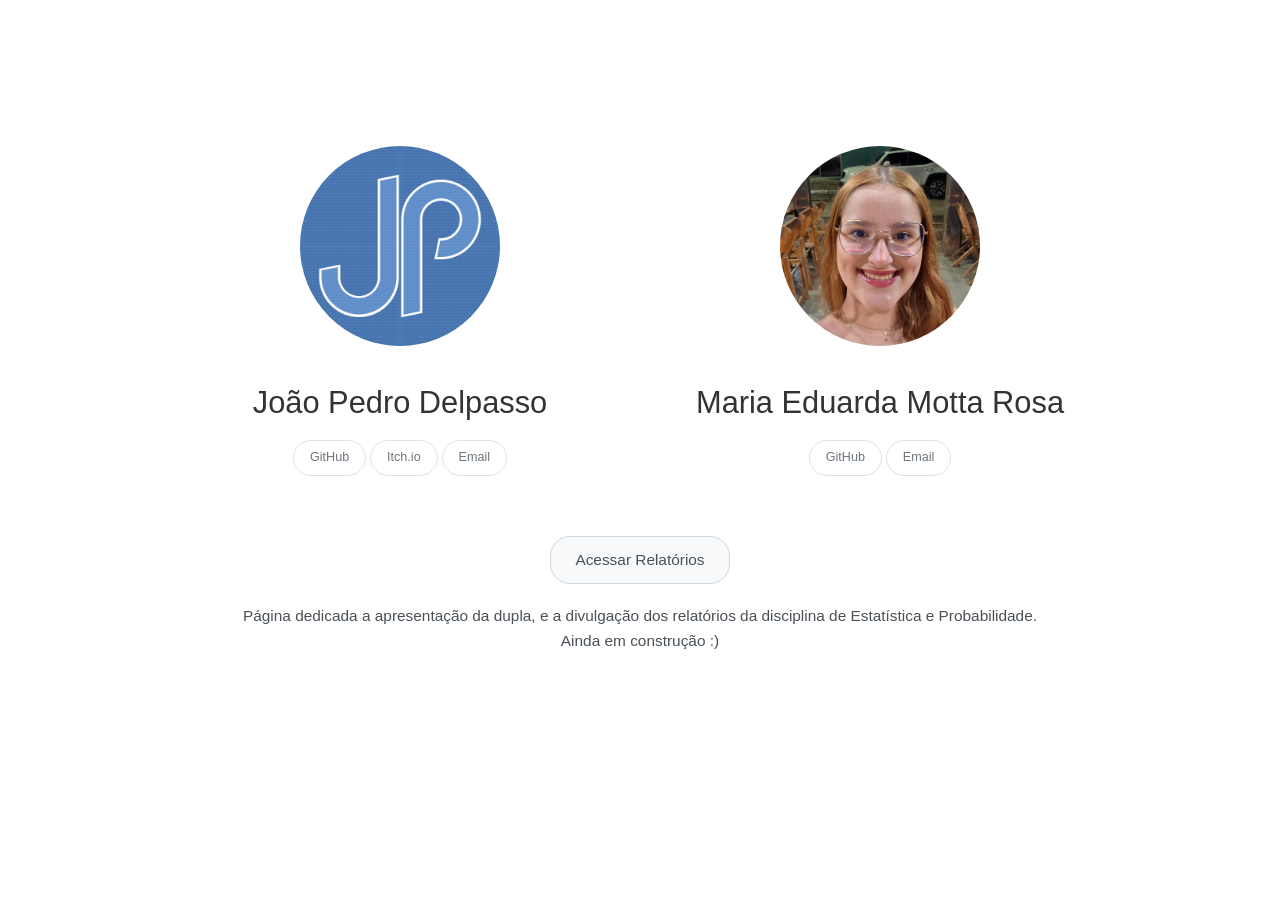
==== commit e94c914d: "Shared Pages" ====
--- a/index.html
+++ b/index.html
@@ -1,18 +1,19 @@
-<!doctype html>
-<html lang="en">
-  <head>
-    <!-- Required meta tags -->
-    <meta charset="utf-8">
-    <meta name="viewport" content="width=device-width, initial-scale=1, shrink-to-fit=no">
-
-    <!-- Bootstrap CSS -->
-    <style type="text/css">:root{--blue:#007bff;--indigo:#6610f2;--purple:#6f42c1;--pink:#e83e8c;--red:#dc3545;--orange:#fd7e14;--yellow:#ffc107;--green:#28a745;--teal:#20c997;--cyan:#17a2b8;--white:#fff;--gray:#6c757d;--gray-dark:#343a40;--primary:#007bff;--secondary:#6c757d;--success:#28a745;--info:#17a2b8;--warning:#ffc107;--danger:#dc3545;--light:#f8f9fa;--dark:#343a40;--breakpoint-xs:0;--breakpoint-sm:576px;--breakpoint-md:768px;--breakpoint-lg:992px;--breakpoint-xl:1200px;--font-family-sans-serif:-apple-system,BlinkMacSystemFont,"Segoe UI",Roboto,"Helvetica Neue",Arial,"Noto Sans",sans-serif,"Apple Color Emoji","Segoe UI Emoji","Segoe UI Symbol","Noto Color Emoji";--font-family-monospace:SFMono-Regular,Menlo,Monaco,Consolas,"Liberation Mono","Courier New",monospace}*,::after,::before{box-sizing:border-box}html{font-family:sans-serif;line-height:1.15;-webkit-text-size-adjust:100%;-webkit-tap-highlight-color:transparent}article,aside,figcaption,figure,footer,header,hgroup,main,nav,section{display:block}body{margin:0;font-family:-apple-system,BlinkMacSystemFont,"Segoe UI",Roboto,"Helvetica Neue",Arial,"Noto Sans",sans-serif,"Apple Color Emoji","Segoe UI Emoji","Segoe UI Symbol","Noto Color Emoji";font-size:1rem;font-weight:400;line-height:1.5;color:#212529;text-align:left;background-color:#fff}[tabindex="-1"]:focus:not(:focus-visible){outline:0!important}hr{box-sizing:content-box;height:0;overflow:visible}h1,h2,h3,h4,h5,h6{margin-top:0;margin-bottom:.5rem}p{margin-top:0;margin-bottom:1rem}abbr[data-original-title],abbr[title]{text-decoration:underline;-webkit-text-decoration:underline dotted;text-decoration:underline dotted;cursor:help;border-bottom:0;-webkit-text-decoration-skip-ink:none;text-decoration-skip-ink:none}address{margin-bottom:1rem;font-style:normal;line-height:inherit}dl,ol,ul{margin-top:0;margin-bottom:1rem}ol ol,ol ul,ul ol,ul ul{margin-bottom:0}dt{font-weight:700}dd{margin-bottom:.5rem;margin-left:0}blockquote{margin:0 0 1rem}b,strong{font-weight:bolder}small{font-size:80%}sub,sup{position:relative;font-size:75%;line-height:0;vertical-align:baseline}sub{bottom:-.25em}sup{top:-.5em}a{color:#007bff;text-decoration:none;background-color:transparent}a:hover{color:#0056b3;text-decoration:underline}a:not([href]){color:inherit;text-decoration:none}a:not([href]):hover{color:inherit;text-decoration:none}code,kbd,pre,samp{font-family:SFMono-Regular,Menlo,Monaco,Consolas,"Liberation Mono","Courier New",monospace;font-size:1em}pre{margin-top:0;margin-bottom:1rem;overflow:auto;-ms-overflow-style:scrollbar}figure{margin:0 0 1rem}img{vertical-align:middle;border-style:none}svg{overflow:hidden;vertical-align:middle}table{border-collapse:collapse}caption{padding-top:.75rem;padding-bottom:.75rem;color:#6c757d;text-align:left;caption-side:bottom}th{text-align:inherit}label{display:inline-block;margin-bottom:.5rem}button{border-radius:0}button:focus{outline:1px dotted;outline:5px auto -webkit-focus-ring-color}button,input,optgroup,select,textarea{margin:0;font-family:inherit;font-size:inherit;line-height:inherit}button,input{overflow:visible}button,select{text-transform:none}[role=button]{cursor:pointer}select{word-wrap:normal}[type=button],[type=reset],[type=submit],button{-webkit-appearance:button}[type=button]:not(:disabled),[type=reset]:not(:disabled),[type=submit]:not(:disabled),button:not(:disabled){cursor:pointer}[type=button]::-moz-focus-inner,[type=reset]::-moz-focus-inner,[type=submit]::-moz-focus-inner,button::-moz-focus-inner{padding:0;border-style:none}input[type=checkbox],input[type=radio]{box-sizing:border-box;padding:0}textarea{overflow:auto;resize:vertical}fieldset{min-width:0;padding:0;margin:0;border:0}legend{display:block;width:100%;max-width:100%;padding:0;margin-bottom:.5rem;font-size:1.5rem;line-height:inherit;color:inherit;white-space:normal}progress{vertical-align:baseline}[type=number]::-webkit-inner-spin-button,[type=number]::-webkit-outer-spin-button{height:auto}[type=search]{outline-offset:-2px;-webkit-appearance:none}[type=search]::-webkit-search-decoration{-webkit-appearance:none}::-webkit-file-upload-button{font:inherit;-webkit-appearance:button}output{display:inline-block}summary{display:list-item;cursor:pointer}template{display:none}[hidden]{display:none!important}.h1,.h2,.h3,.h4,.h5,.h6,h1,h2,h3,h4,h5,h6{margin-bottom:.5rem;font-weight:500;line-height:1.2}.h1,h1{font-size:2.5rem}.h2,h2{font-size:2rem}.h3,h3{font-size:1.75rem}.h4,h4{font-size:1.5rem}.h5,h5{font-size:1.25rem}.h6,h6{font-size:1rem}.lead{font-size:1.25rem;font-weight:300}.display-1{font-size:6rem;font-weight:300;line-height:1.2}.display-2{font-size:5.5rem;font-weight:300;line-height:1.2}.display-3{font-size:4.5rem;font-weight:300;line-height:1.2}.display-4{font-size:3.5rem;font-weight:300;line-height:1.2}hr{margin-top:1rem;margin-bottom:1rem;border:0;border-top:1px solid rgba(0,0,0,.1)}.small,small{font-size:80%;font-weight:400}.mark,mark{padding:.2em;background-color:#fcf8e3}.list-unstyled{padding-left:0;list-style:none}.list-inline{padding-left:0;list-style:none}.list-inline-item{display:inline-block}.list-inline-item:not(:last-child){margin-right:.5rem}.initialism{font-size:90%;text-transform:uppercase}.blockquote{margin-bottom:1rem;font-size:1.25rem}.blockquote-footer{display:block;font-size:80%;color:#6c757d}.blockquote-footer::before{content:"\2014\00A0"}.img-fluid{max-width:100%;height:auto}.img-thumbnail{padding:.25rem;background-color:#fff;border:1px solid #dee2e6;border-radius:.25rem;max-width:100%;height:auto}.figure{display:inline-block}.figure-img{margin-bottom:.5rem;line-height:1}.figure-caption{font-size:90%;color:#6c757d}code{font-size:87.5%;color:#e83e8c;word-wrap:break-word}a>code{color:inherit}kbd{padding:.2rem .4rem;font-size:87.5%;color:#fff;background-color:#212529;border-radius:.2rem}kbd kbd{padding:0;font-size:100%;font-weight:700}pre{display:block;font-size:87.5%;color:#212529}pre code{font-size:inherit;color:inherit;word-break:normal}.pre-scrollable{max-height:340px;overflow-y:scroll}.container{width:100%;padding-right:15px;padding-left:15px;margin-right:auto;margin-left:auto}@media (min-width:576px){.container{max-width:540px}}@media (min-width:768px){.container{max-width:720px}}@media (min-width:992px){.container{max-width:960px}}@media (min-width:1200px){.container{max-width:1140px}}.container-fluid,.container-lg,.container-md,.container-sm,.container-xl{width:100%;padding-right:15px;padding-left:15px;margin-right:auto;margin-left:auto}@media (min-width:576px){.container,.container-sm{max-width:540px}}@media (min-width:768px){.container,.container-md,.container-sm{max-width:720px}}@media (min-width:992px){.container,.container-lg,.container-md,.container-sm{max-width:960px}}@media (min-width:1200px){.container,.container-lg,.container-md,.container-sm,.container-xl{max-width:1140px}}.row{display:-ms-flexbox;display:flex;-ms-flex-wrap:wrap;flex-wrap:wrap;margin-right:-15px;margin-left:-15px}.no-gutters{margin-right:0;margin-left:0}.no-gutters>.col,.no-gutters>[class*=col-]{padding-right:0;padding-left:0}.col,.col-1,.col-10,.col-11,.col-12,.col-2,.col-3,.col-4,.col-5,.col-6,.col-7,.col-8,.col-9,.col-auto,.col-lg,.col-lg-1,.col-lg-10,.col-lg-11,.col-lg-12,.col-lg-2,.col-lg-3,.col-lg-4,.col-lg-5,.col-lg-6,.col-lg-7,.col-lg-8,.col-lg-9,.col-lg-auto,.col-md,.col-md-1,.col-md-10,.col-md-11,.col-md-12,.col-md-2,.col-md-3,.col-md-4,.col-md-5,.col-md-6,.col-md-7,.col-md-8,.col-md-9,.col-md-auto,.col-sm,.col-sm-1,.col-sm-10,.col-sm-11,.col-sm-12,.col-sm-2,.col-sm-3,.col-sm-4,.col-sm-5,.col-sm-6,.col-sm-7,.col-sm-8,.col-sm-9,.col-sm-auto,.col-xl,.col-xl-1,.col-xl-10,.col-xl-11,.col-xl-12,.col-xl-2,.col-xl-3,.col-xl-4,.col-xl-5,.col-xl-6,.col-xl-7,.col-xl-8,.col-xl-9,.col-xl-auto{position:relative;width:100%;padding-right:15px;padding-left:15px}.col{-ms-flex-preferred-size:0;flex-basis:0;-ms-flex-positive:1;flex-grow:1;min-width:0;max-width:100%}.row-cols-1>*{-ms-flex:0 0 100%;flex:0 0 100%;max-width:100%}.row-cols-2>*{-ms-flex:0 0 50%;flex:0 0 50%;max-width:50%}.row-cols-3>*{-ms-flex:0 0 33.333333%;flex:0 0 33.333333%;max-width:33.333333%}.row-cols-4>*{-ms-flex:0 0 25%;flex:0 0 25%;max-width:25%}.row-cols-5>*{-ms-flex:0 0 20%;flex:0 0 20%;max-width:20%}.row-cols-6>*{-ms-flex:0 0 16.666667%;flex:0 0 16.666667%;max-width:16.666667%}.col-auto{-ms-flex:0 0 auto;flex:0 0 auto;width:auto;max-width:100%}.col-1{-ms-flex:0 0 8.333333%;flex:0 0 8.333333%;max-width:8.333333%}.col-2{-ms-flex:0 0 16.666667%;flex:0 0 16.666667%;max-width:16.666667%}.col-3{-ms-flex:0 0 25%;flex:0 0 25%;max-width:25%}.col-4{-ms-flex:0 0 33.333333%;flex:0 0 33.333333%;max-width:33.333333%}.col-5{-ms-flex:0 0 41.666667%;flex:0 0 41.666667%;max-width:41.666667%}.col-6{-ms-flex:0 0 50%;flex:0 0 50%;max-width:50%}.col-7{-ms-flex:0 0 58.333333%;flex:0 0 58.333333%;max-width:58.333333%}.col-8{-ms-flex:0 0 66.666667%;flex:0 0 66.666667%;max-width:66.666667%}.col-9{-ms-flex:0 0 75%;flex:0 0 75%;max-width:75%}.col-10{-ms-flex:0 0 83.333333%;flex:0 0 83.333333%;max-width:83.333333%}.col-11{-ms-flex:0 0 91.666667%;flex:0 0 91.666667%;max-width:91.666667%}.col-12{-ms-flex:0 0 100%;flex:0 0 100%;max-width:100%}.order-first{-ms-flex-order:-1;order:-1}.order-last{-ms-flex-order:13;order:13}.order-0{-ms-flex-order:0;order:0}.order-1{-ms-flex-order:1;order:1}.order-2{-ms-flex-order:2;order:2}.order-3{-ms-flex-order:3;order:3}.order-4{-ms-flex-order:4;order:4}.order-5{-ms-flex-order:5;order:5}.order-6{-ms-flex-order:6;order:6}.order-7{-ms-flex-order:7;order:7}.order-8{-ms-flex-order:8;order:8}.order-9{-ms-flex-order:9;order:9}.order-10{-ms-flex-order:10;order:10}.order-11{-ms-flex-order:11;order:11}.order-12{-ms-flex-order:12;order:12}.offset-1{margin-left:8.333333%}.offset-2{margin-left:16.666667%}.offset-3{margin-left:25%}.offset-4{margin-left:33.333333%}.offset-5{margin-left:41.666667%}.offset-6{margin-left:50%}.offset-7{margin-left:58.333333%}.offset-8{margin-left:66.666667%}.offset-9{margin-left:75%}.offset-10{margin-left:83.333333%}.offset-11{margin-left:91.666667%}@media (min-width:576px){.col-sm{-ms-flex-preferred-size:0;flex-basis:0;-ms-flex-positive:1;flex-grow:1;min-width:0;max-width:100%}.row-cols-sm-1>*{-ms-flex:0 0 100%;flex:0 0 100%;max-width:100%}.row-cols-sm-2>*{-ms-flex:0 0 50%;flex:0 0 50%;max-width:50%}.row-cols-sm-3>*{-ms-flex:0 0 33.333333%;flex:0 0 33.333333%;max-width:33.333333%}.row-cols-sm-4>*{-ms-flex:0 0 25%;flex:0 0 25%;max-width:25%}.row-cols-sm-5>*{-ms-flex:0 0 20%;flex:0 0 20%;max-width:20%}.row-cols-sm-6>*{-ms-flex:0 0 16.666667%;flex:0 0 16.666667%;max-width:16.666667%}.col-sm-auto{-ms-flex:0 0 auto;flex:0 0 auto;width:auto;max-width:100%}.col-sm-1{-ms-flex:0 0 8.333333%;flex:0 0 8.333333%;max-width:8.333333%}.col-sm-2{-ms-flex:0 0 16.666667%;flex:0 0 16.666667%;max-width:16.666667%}.col-sm-3{-ms-flex:0 0 25%;flex:0 0 25%;max-width:25%}.col-sm-4{-ms-flex:0 0 33.333333%;flex:0 0 33.333333%;max-width:33.333333%}.col-sm-5{-ms-flex:0 0 41.666667%;flex:0 0 41.666667%;max-width:41.666667%}.col-sm-6{-ms-flex:0 0 50%;flex:0 0 50%;max-width:50%}.col-sm-7{-ms-flex:0 0 58.333333%;flex:0 0 58.333333%;max-width:58.333333%}.col-sm-8{-ms-flex:0 0 66.666667%;flex:0 0 66.666667%;max-width:66.666667%}.col-sm-9{-ms-flex:0 0 75%;flex:0 0 75%;max-width:75%}.col-sm-10{-ms-flex:0 0 83.333333%;flex:0 0 83.333333%;max-width:83.333333%}.col-sm-11{-ms-flex:0 0 91.666667%;flex:0 0 91.666667%;max-width:91.666667%}.col-sm-12{-ms-flex:0 0 100%;flex:0 0 100%;max-width:100%}.order-sm-first{-ms-flex-order:-1;order:-1}.order-sm-last{-ms-flex-order:13;order:13}.order-sm-0{-ms-flex-order:0;order:0}.order-sm-1{-ms-flex-order:1;order:1}.order-sm-2{-ms-flex-order:2;order:2}.order-sm-3{-ms-flex-order:3;order:3}.order-sm-4{-ms-flex-order:4;order:4}.order-sm-5{-ms-flex-order:5;order:5}.order-sm-6{-ms-flex-order:6;order:6}.order-sm-7{-ms-flex-order:7;order:7}.order-sm-8{-ms-flex-order:8;order:8}.order-sm-9{-ms-flex-order:9;order:9}.order-sm-10{-ms-flex-order:10;order:10}.order-sm-11{-ms-flex-order:11;order:11}.order-sm-12{-ms-flex-order:12;order:12}.offset-sm-0{margin-left:0}.offset-sm-1{margin-left:8.333333%}.offset-sm-2{margin-left:16.666667%}.offset-sm-3{margin-left:25%}.offset-sm-4{margin-left:33.333333%}.offset-sm-5{margin-left:41.666667%}.offset-sm-6{margin-left:50%}.offset-sm-7{margin-left:58.333333%}.offset-sm-8{margin-left:66.666667%}.offset-sm-9{margin-left:75%}.offset-sm-10{margin-left:83.333333%}.offset-sm-11{margin-left:91.666667%}}@media (min-width:768px){.col-md{-ms-flex-preferred-size:0;flex-basis:0;-ms-flex-positive:1;flex-grow:1;min-width:0;max-width:100%}.row-cols-md-1>*{-ms-flex:0 0 100%;flex:0 0 100%;max-width:100%}.row-cols-md-2>*{-ms-flex:0 0 50%;flex:0 0 50%;max-width:50%}.row-cols-md-3>*{-ms-flex:0 0 33.333333%;flex:0 0 33.333333%;max-width:33.333333%}.row-cols-md-4>*{-ms-flex:0 0 25%;flex:0 0 25%;max-width:25%}.row-cols-md-5>*{-ms-flex:0 0 20%;flex:0 0 20%;max-width:20%}.row-cols-md-6>*{-ms-flex:0 0 16.666667%;flex:0 0 16.666667%;max-width:16.666667%}.col-md-auto{-ms-flex:0 0 auto;flex:0 0 auto;width:auto;max-width:100%}.col-md-1{-ms-flex:0 0 8.333333%;flex:0 0 8.333333%;max-width:8.333333%}.col-md-2{-ms-flex:0 0 16.666667%;flex:0 0 16.666667%;max-width:16.666667%}.col-md-3{-ms-flex:0 0 25%;flex:0 0 25%;max-width:25%}.col-md-4{-ms-flex:0 0 33.333333%;flex:0 0 33.333333%;max-width:33.333333%}.col-md-5{-ms-flex:0 0 41.666667%;flex:0 0 41.666667%;max-width:41.666667%}.col-md-6{-ms-flex:0 0 50%;flex:0 0 50%;max-width:50%}.col-md-7{-ms-flex:0 0 58.333333%;flex:0 0 58.333333%;max-width:58.333333%}.col-md-8{-ms-flex:0 0 66.666667%;flex:0 0 66.666667%;max-width:66.666667%}.col-md-9{-ms-flex:0 0 75%;flex:0 0 75%;max-width:75%}.col-md-10{-ms-flex:0 0 83.333333%;flex:0 0 83.333333%;max-width:83.333333%}.col-md-11{-ms-flex:0 0 91.666667%;flex:0 0 91.666667%;max-width:91.666667%}.col-md-12{-ms-flex:0 0 100%;flex:0 0 100%;max-width:100%}.order-md-first{-ms-flex-order:-1;order:-1}.order-md-last{-ms-flex-order:13;order:13}.order-md-0{-ms-flex-order:0;order:0}.order-md-1{-ms-flex-order:1;order:1}.order-md-2{-ms-flex-order:2;order:2}.order-md-3{-ms-flex-order:3;order:3}.order-md-4{-ms-flex-order:4;order:4}.order-md-5{-ms-flex-order:5;order:5}.order-md-6{-ms-flex-order:6;order:6}.order-md-7{-ms-flex-order:7;order:7}.order-md-8{-ms-flex-order:8;order:8}.order-md-9{-ms-flex-order:9;order:9}.order-md-10{-ms-flex-order:10;order:10}.order-md-11{-ms-flex-order:11;order:11}.order-md-12{-ms-flex-order:12;order:12}.offset-md-0{margin-left:0}.offset-md-1{margin-left:8.333333%}.offset-md-2{margin-left:16.666667%}.offset-md-3{margin-left:25%}.offset-md-4{margin-left:33.333333%}.offset-md-5{margin-left:41.666667%}.offset-md-6{margin-left:50%}.offset-md-7{margin-left:58.333333%}.offset-md-8{margin-left:66.666667%}.offset-md-9{margin-left:75%}.offset-md-10{margin-left:83.333333%}.offset-md-11{margin-left:91.666667%}}@media (min-width:992px){.col-lg{-ms-flex-preferred-size:0;flex-basis:0;-ms-flex-positive:1;flex-grow:1;min-width:0;max-width:100%}.row-cols-lg-1>*{-ms-flex:0 0 100%;flex:0 0 100%;max-width:100%}.row-cols-lg-2>*{-ms-flex:0 0 50%;flex:0 0 50%;max-width:50%}.row-cols-lg-3>*{-ms-flex:0 0 33.333333%;flex:0 0 33.333333%;max-width:33.333333%}.row-cols-lg-4>*{-ms-flex:0 0 25%;flex:0 0 25%;max-width:25%}.row-cols-lg-5>*{-ms-flex:0 0 20%;flex:0 0 20%;max-width:20%}.row-cols-lg-6>*{-ms-flex:0 0 16.666667%;flex:0 0 16.666667%;max-width:16.666667%}.col-lg-auto{-ms-flex:0 0 auto;flex:0 0 auto;width:auto;max-width:100%}.col-lg-1{-ms-flex:0 0 8.333333%;flex:0 0 8.333333%;max-width:8.333333%}.col-lg-2{-ms-flex:0 0 16.666667%;flex:0 0 16.666667%;max-width:16.666667%}.col-lg-3{-ms-flex:0 0 25%;flex:0 0 25%;max-width:25%}.col-lg-4{-ms-flex:0 0 33.333333%;flex:0 0 33.333333%;max-width:33.333333%}.col-lg-5{-ms-flex:0 0 41.666667%;flex:0 0 41.666667%;max-width:41.666667%}.col-lg-6{-ms-flex:0 0 50%;flex:0 0 50%;max-width:50%}.col-lg-7{-ms-flex:0 0 58.333333%;flex:0 0 58.333333%;max-width:58.333333%}.col-lg-8{-ms-flex:0 0 66.666667%;flex:0 0 66.666667%;max-width:66.666667%}.col-lg-9{-ms-flex:0 0 75%;flex:0 0 75%;max-width:75%}.col-lg-10{-ms-flex:0 0 83.333333%;flex:0 0 83.333333%;max-width:83.333333%}.col-lg-11{-ms-flex:0 0 91.666667%;flex:0 0 91.666667%;max-width:91.666667%}.col-lg-12{-ms-flex:0 0 100%;flex:0 0 100%;max-width:100%}.order-lg-first{-ms-flex-order:-1;order:-1}.order-lg-last{-ms-flex-order:13;order:13}.order-lg-0{-ms-flex-order:0;order:0}.order-lg-1{-ms-flex-order:1;order:1}.order-lg-2{-ms-flex-order:2;order:2}.order-lg-3{-ms-flex-order:3;order:3}.order-lg-4{-ms-flex-order:4;order:4}.order-lg-5{-ms-flex-order:5;order:5}.order-lg-6{-ms-flex-order:6;order:6}.order-lg-7{-ms-flex-order:7;order:7}.order-lg-8{-ms-flex-order:8;order:8}.order-lg-9{-ms-flex-order:9;order:9}.order-lg-10{-ms-flex-order:10;order:10}.order-lg-11{-ms-flex-order:11;order:11}.order-lg-12{-ms-flex-order:12;order:12}.offset-lg-0{margin-left:0}.offset-lg-1{margin-left:8.333333%}.offset-lg-2{margin-left:16.666667%}.offset-lg-3{margin-left:25%}.offset-lg-4{margin-left:33.333333%}.offset-lg-5{margin-left:41.666667%}.offset-lg-6{margin-left:50%}.offset-lg-7{margin-left:58.333333%}.offset-lg-8{margin-left:66.666667%}.offset-lg-9{margin-left:75%}.offset-lg-10{margin-left:83.333333%}.offset-lg-11{margin-left:91.666667%}}@media (min-width:1200px){.col-xl{-ms-flex-preferred-size:0;flex-basis:0;-ms-flex-positive:1;flex-grow:1;min-width:0;max-width:100%}.row-cols-xl-1>*{-ms-flex:0 0 100%;flex:0 0 100%;max-width:100%}.row-cols-xl-2>*{-ms-flex:0 0 50%;flex:0 0 50%;max-width:50%}.row-cols-xl-3>*{-ms-flex:0 0 33.333333%;flex:0 0 33.333333%;max-width:33.333333%}.row-cols-xl-4>*{-ms-flex:0 0 25%;flex:0 0 25%;max-width:25%}.row-cols-xl-5>*{-ms-flex:0 0 20%;flex:0 0 20%;max-width:20%}.row-cols-xl-6>*{-ms-flex:0 0 16.666667%;flex:0 0 16.666667%;max-width:16.666667%}.col-xl-auto{-ms-flex:0 0 auto;flex:0 0 auto;width:auto;max-width:100%}.col-xl-1{-ms-flex:0 0 8.333333%;flex:0 0 8.333333%;max-width:8.333333%}.col-xl-2{-ms-flex:0 0 16.666667%;flex:0 0 16.666667%;max-width:16.666667%}.col-xl-3{-ms-flex:0 0 25%;flex:0 0 25%;max-width:25%}.col-xl-4{-ms-flex:0 0 33.333333%;flex:0 0 33.333333%;max-width:33.333333%}.col-xl-5{-ms-flex:0 0 41.666667%;flex:0 0 41.666667%;max-width:41.666667%}.col-xl-6{-ms-flex:0 0 50%;flex:0 0 50%;max-width:50%}.col-xl-7{-ms-flex:0 0 58.333333%;flex:0 0 58.333333%;max-width:58.333333%}.col-xl-8{-ms-flex:0 0 66.666667%;flex:0 0 66.666667%;max-width:66.666667%}.col-xl-9{-ms-flex:0 0 75%;flex:0 0 75%;max-width:75%}.col-xl-10{-ms-flex:0 0 83.333333%;flex:0 0 83.333333%;max-width:83.333333%}.col-xl-11{-ms-flex:0 0 91.666667%;flex:0 0 91.666667%;max-width:91.666667%}.col-xl-12{-ms-flex:0 0 100%;flex:0 0 100%;max-width:100%}.order-xl-first{-ms-flex-order:-1;order:-1}.order-xl-last{-ms-flex-order:13;order:13}.order-xl-0{-ms-flex-order:0;order:0}.order-xl-1{-ms-flex-order:1;order:1}.order-xl-2{-ms-flex-order:2;order:2}.order-xl-3{-ms-flex-order:3;order:3}.order-xl-4{-ms-flex-order:4;order:4}.order-xl-5{-ms-flex-order:5;order:5}.order-xl-6{-ms-flex-order:6;order:6}.order-xl-7{-ms-flex-order:7;order:7}.order-xl-8{-ms-flex-order:8;order:8}.order-xl-9{-ms-flex-order:9;order:9}.order-xl-10{-ms-flex-order:10;order:10}.order-xl-11{-ms-flex-order:11;order:11}.order-xl-12{-ms-flex-order:12;order:12}.offset-xl-0{margin-left:0}.offset-xl-1{margin-left:8.333333%}.offset-xl-2{margin-left:16.666667%}.offset-xl-3{margin-left:25%}.offset-xl-4{margin-left:33.333333%}.offset-xl-5{margin-left:41.666667%}.offset-xl-6{margin-left:50%}.offset-xl-7{margin-left:58.333333%}.offset-xl-8{margin-left:66.666667%}.offset-xl-9{margin-left:75%}.offset-xl-10{margin-left:83.333333%}.offset-xl-11{margin-left:91.666667%}}.table{width:100%;margin-bottom:1rem;color:#212529}.table td,.table th{padding:.75rem;vertical-align:top;border-top:1px solid #dee2e6}.table thead th{vertical-align:bottom;border-bottom:2px solid #dee2e6}.table tbody+tbody{border-top:2px solid #dee2e6}.table-sm td,.table-sm th{padding:.3rem}.table-bordered{border:1px solid #dee2e6}.table-bordered td,.table-bordered th{border:1px solid #dee2e6}.table-bordered thead td,.table-bordered thead th{border-bottom-width:2px}.table-borderless tbody+tbody,.table-borderless td,.table-borderless th,.table-borderless thead th{border:0}.table-striped tbody tr:nth-of-type(odd){background-color:rgba(0,0,0,.05)}.table-hover tbody tr:hover{color:#212529;background-color:rgba(0,0,0,.075)}.table-primary,.table-primary>td,.table-primary>th{background-color:#b8daff}.table-primary tbody+tbody,.table-primary td,.table-primary th,.table-primary thead th{border-color:#7abaff}.table-hover .table-primary:hover{background-color:#9fcdff}.table-hover .table-primary:hover>td,.table-hover .table-primary:hover>th{background-color:#9fcdff}.table-secondary,.table-secondary>td,.table-secondary>th{background-color:#d6d8db}.table-secondary tbody+tbody,.table-secondary td,.table-secondary th,.table-secondary thead th{border-color:#b3b7bb}.table-hover .table-secondary:hover{background-color:#c8cbcf}.table-hover .table-secondary:hover>td,.table-hover .table-secondary:hover>th{background-color:#c8cbcf}.table-success,.table-success>td,.table-success>th{background-color:#c3e6cb}.table-success tbody+tbody,.table-success td,.table-success th,.table-success thead th{border-color:#8fd19e}.table-hover .table-success:hover{background-color:#b1dfbb}.table-hover .table-success:hover>td,.table-hover .table-success:hover>th{background-color:#b1dfbb}.table-info,.table-info>td,.table-info>th{background-color:#bee5eb}.table-info tbody+tbody,.table-info td,.table-info th,.table-info thead th{border-color:#86cfda}.table-hover .table-info:hover{background-color:#abdde5}.table-hover .table-info:hover>td,.table-hover .table-info:hover>th{background-color:#abdde5}.table-warning,.table-warning>td,.table-warning>th{background-color:#ffeeba}.table-warning tbody+tbody,.table-warning td,.table-warning th,.table-warning thead th{border-color:#ffdf7e}.table-hover .table-warning:hover{background-color:#ffe8a1}.table-hover .table-warning:hover>td,.table-hover .table-warning:hover>th{background-color:#ffe8a1}.table-danger,.table-danger>td,.table-danger>th{background-color:#f5c6cb}.table-danger tbody+tbody,.table-danger td,.table-danger th,.table-danger thead th{border-color:#ed969e}.table-hover .table-danger:hover{background-color:#f1b0b7}.table-hover .table-danger:hover>td,.table-hover .table-danger:hover>th{background-color:#f1b0b7}.table-light,.table-light>td,.table-light>th{background-color:#fdfdfe}.table-light tbody+tbody,.table-light td,.table-light th,.table-light thead th{border-color:#fbfcfc}.table-hover .table-light:hover{background-color:#ececf6}.table-hover .table-light:hover>td,.table-hover .table-light:hover>th{background-color:#ececf6}.table-dark,.table-dark>td,.table-dark>th{background-color:#c6c8ca}.table-dark tbody+tbody,.table-dark td,.table-dark th,.table-dark thead th{border-color:#95999c}.table-hover .table-dark:hover{background-color:#b9bbbe}.table-hover .table-dark:hover>td,.table-hover .table-dark:hover>th{background-color:#b9bbbe}.table-active,.table-active>td,.table-active>th{background-color:rgba(0,0,0,.075)}.table-hover .table-active:hover{background-color:rgba(0,0,0,.075)}.table-hover .table-active:hover>td,.table-hover .table-active:hover>th{background-color:rgba(0,0,0,.075)}.table .thead-dark th{color:#fff;background-color:#343a40;border-color:#454d55}.table .thead-light th{color:#495057;background-color:#e9ecef;border-color:#dee2e6}.table-dark{color:#fff;background-color:#343a40}.table-dark td,.table-dark th,.table-dark thead th{border-color:#454d55}.table-dark.table-bordered{border:0}.table-dark.table-striped tbody tr:nth-of-type(odd){background-color:rgba(255,255,255,.05)}.table-dark.table-hover tbody tr:hover{color:#fff;background-color:rgba(255,255,255,.075)}@media (max-width:575.98px){.table-responsive-sm{display:block;width:100%;overflow-x:auto;-webkit-overflow-scrolling:touch}.table-responsive-sm>.table-bordered{border:0}}@media (max-width:767.98px){.table-responsive-md{display:block;width:100%;overflow-x:auto;-webkit-overflow-scrolling:touch}.table-responsive-md>.table-bordered{border:0}}@media (max-width:991.98px){.table-responsive-lg{display:block;width:100%;overflow-x:auto;-webkit-overflow-scrolling:touch}.table-responsive-lg>.table-bordered{border:0}}@media (max-width:1199.98px){.table-responsive-xl{display:block;width:100%;overflow-x:auto;-webkit-overflow-scrolling:touch}.table-responsive-xl>.table-bordered{border:0}}.table-responsive{display:block;width:100%;overflow-x:auto;-webkit-overflow-scrolling:touch}.table-responsive>.table-bordered{border:0}.form-control{display:block;width:100%;height:calc(1.5em + .75rem + 2px);padding:.375rem .75rem;font-size:1rem;font-weight:400;line-height:1.5;color:#495057;background-color:#fff;background-clip:padding-box;border:1px solid #ced4da;border-radius:.25rem;transition:border-color .15s ease-in-out,box-shadow .15s ease-in-out}@media (prefers-reduced-motion:reduce){.form-control{transition:none}}.form-control::-ms-expand{background-color:transparent;border:0}.form-control:-moz-focusring{color:transparent;text-shadow:0 0 0 #495057}.form-control:focus{color:#495057;background-color:#fff;border-color:#80bdff;outline:0;box-shadow:0 0 0 .2rem rgba(0,123,255,.25)}.form-control::-webkit-input-placeholder{color:#6c757d;opacity:1}.form-control::-moz-placeholder{color:#6c757d;opacity:1}.form-control:-ms-input-placeholder{color:#6c757d;opacity:1}.form-control::-ms-input-placeholder{color:#6c757d;opacity:1}.form-control::placeholder{color:#6c757d;opacity:1}.form-control:disabled,.form-control[readonly]{background-color:#e9ecef;opacity:1}input[type=date].form-control,input[type=datetime-local].form-control,input[type=month].form-control,input[type=time].form-control{-webkit-appearance:none;-moz-appearance:none;appearance:none}select.form-control:focus::-ms-value{color:#495057;background-color:#fff}.form-control-file,.form-control-range{display:block;width:100%}.col-form-label{padding-top:calc(.375rem + 1px);padding-bottom:calc(.375rem + 1px);margin-bottom:0;font-size:inherit;line-height:1.5}.col-form-label-lg{padding-top:calc(.5rem + 1px);padding-bottom:calc(.5rem + 1px);font-size:1.25rem;line-height:1.5}.col-form-label-sm{padding-top:calc(.25rem + 1px);padding-bottom:calc(.25rem + 1px);font-size:.875rem;line-height:1.5}.form-control-plaintext{display:block;width:100%;padding:.375rem 0;margin-bottom:0;font-size:1rem;line-height:1.5;color:#212529;background-color:transparent;border:solid transparent;border-width:1px 0}.form-control-plaintext.form-control-lg,.form-control-plaintext.form-control-sm{padding-right:0;padding-left:0}.form-control-sm{height:calc(1.5em + .5rem + 2px);padding:.25rem .5rem;font-size:.875rem;line-height:1.5;border-radius:.2rem}.form-control-lg{height:calc(1.5em + 1rem + 2px);padding:.5rem 1rem;font-size:1.25rem;line-height:1.5;border-radius:.3rem}select.form-control[multiple],select.form-control[size]{height:auto}textarea.form-control{height:auto}.form-group{margin-bottom:1rem}.form-text{display:block;margin-top:.25rem}.form-row{display:-ms-flexbox;display:flex;-ms-flex-wrap:wrap;flex-wrap:wrap;margin-right:-5px;margin-left:-5px}.form-row>.col,.form-row>[class*=col-]{padding-right:5px;padding-left:5px}.form-check{position:relative;display:block;padding-left:1.25rem}.form-check-input{position:absolute;margin-top:.3rem;margin-left:-1.25rem}.form-check-input:disabled~.form-check-label,.form-check-input[disabled]~.form-check-label{color:#6c757d}.form-check-label{margin-bottom:0}.form-check-inline{display:-ms-inline-flexbox;display:inline-flex;-ms-flex-align:center;align-items:center;padding-left:0;margin-right:.75rem}.form-check-inline .form-check-input{position:static;margin-top:0;margin-right:.3125rem;margin-left:0}.valid-feedback{display:none;width:100%;margin-top:.25rem;font-size:80%;color:#28a745}.valid-tooltip{position:absolute;top:100%;z-index:5;display:none;max-width:100%;padding:.25rem .5rem;margin-top:.1rem;font-size:.875rem;line-height:1.5;color:#fff;background-color:rgba(40,167,69,.9);border-radius:.25rem}.is-valid~.valid-feedback,.is-valid~.valid-tooltip,.was-validated :valid~.valid-feedback,.was-validated :valid~.valid-tooltip{display:block}.form-control.is-valid,.was-validated .form-control:valid{border-color:#28a745;padding-right:calc(1.5em + .75rem);background-image:url("data:image/svg+xml,%3csvg xmlns='http://www.w3.org/2000/svg' width='8' height='8' viewBox='0 0 8 8'%3e%3cpath fill='%2328a745' d='M2.3 6.73L.6 4.53c-.4-1.04.46-1.4 1.1-.8l1.1 1.4 3.4-3.8c.6-.63 1.6-.27 1.2.7l-4 4.6c-.43.5-.8.4-1.1.1z'/%3e%3c/svg%3e");background-repeat:no-repeat;background-position:right calc(.375em + .1875rem) center;background-size:calc(.75em + .375rem) calc(.75em + .375rem)}.form-control.is-valid:focus,.was-validated .form-control:valid:focus{border-color:#28a745;box-shadow:0 0 0 .2rem rgba(40,167,69,.25)}.was-validated textarea.form-control:valid,textarea.form-control.is-valid{padding-right:calc(1.5em + .75rem);background-position:top calc(.375em + .1875rem) right calc(.375em + .1875rem)}.custom-select.is-valid,.was-validated .custom-select:valid{border-color:#28a745;padding-right:calc(.75em + 2.3125rem);background:url("data:image/svg+xml,%3csvg xmlns='http://www.w3.org/2000/svg' width='4' height='5' viewBox='0 0 4 5'%3e%3cpath fill='%23343a40' d='M2 0L0 2h4zm0 5L0 3h4z'/%3e%3c/svg%3e") no-repeat right .75rem center/8px 10px,url("data:image/svg+xml,%3csvg xmlns='http://www.w3.org/2000/svg' width='8' height='8' viewBox='0 0 8 8'%3e%3cpath fill='%2328a745' d='M2.3 6.73L.6 4.53c-.4-1.04.46-1.4 1.1-.8l1.1 1.4 3.4-3.8c.6-.63 1.6-.27 1.2.7l-4 4.6c-.43.5-.8.4-1.1.1z'/%3e%3c/svg%3e") #fff no-repeat center right 1.75rem/calc(.75em + .375rem) calc(.75em + .375rem)}.custom-select.is-valid:focus,.was-validated .custom-select:valid:focus{border-color:#28a745;box-shadow:0 0 0 .2rem rgba(40,167,69,.25)}.form-check-input.is-valid~.form-check-label,.was-validated .form-check-input:valid~.form-check-label{color:#28a745}.form-check-input.is-valid~.valid-feedback,.form-check-input.is-valid~.valid-tooltip,.was-validated .form-check-input:valid~.valid-feedback,.was-validated .form-check-input:valid~.valid-tooltip{display:block}.custom-control-input.is-valid~.custom-control-label,.was-validated .custom-control-input:valid~.custom-control-label{color:#28a745}.custom-control-input.is-valid~.custom-control-label::before,.was-validated .custom-control-input:valid~.custom-control-label::before{border-color:#28a745}.custom-control-input.is-valid:checked~.custom-control-label::before,.was-validated .custom-control-input:valid:checked~.custom-control-label::before{border-color:#34ce57;background-color:#34ce57}.custom-control-input.is-valid:focus~.custom-control-label::before,.was-validated .custom-control-input:valid:focus~.custom-control-label::before{box-shadow:0 0 0 .2rem rgba(40,167,69,.25)}.custom-control-input.is-valid:focus:not(:checked)~.custom-control-label::before,.was-validated .custom-control-input:valid:focus:not(:checked)~.custom-control-label::before{border-color:#28a745}.custom-file-input.is-valid~.custom-file-label,.was-validated .custom-file-input:valid~.custom-file-label{border-color:#28a745}.custom-file-input.is-valid:focus~.custom-file-label,.was-validated .custom-file-input:valid:focus~.custom-file-label{border-color:#28a745;box-shadow:0 0 0 .2rem rgba(40,167,69,.25)}.invalid-feedback{display:none;width:100%;margin-top:.25rem;font-size:80%;color:#dc3545}.invalid-tooltip{position:absolute;top:100%;z-index:5;display:none;max-width:100%;padding:.25rem .5rem;margin-top:.1rem;font-size:.875rem;line-height:1.5;color:#fff;background-color:rgba(220,53,69,.9);border-radius:.25rem}.is-invalid~.invalid-feedback,.is-invalid~.invalid-tooltip,.was-validated :invalid~.invalid-feedback,.was-validated :invalid~.invalid-tooltip{display:block}.form-control.is-invalid,.was-validated .form-control:invalid{border-color:#dc3545;padding-right:calc(1.5em + .75rem);background-image:url("data:image/svg+xml,%3csvg xmlns='http://www.w3.org/2000/svg' width='12' height='12' fill='none' stroke='%23dc3545' viewBox='0 0 12 12'%3e%3ccircle cx='6' cy='6' r='4.5'/%3e%3cpath stroke-linejoin='round' d='M5.8 3.6h.4L6 6.5z'/%3e%3ccircle cx='6' cy='8.2' r='.6' fill='%23dc3545' stroke='none'/%3e%3c/svg%3e");background-repeat:no-repeat;background-position:right calc(.375em + .1875rem) center;background-size:calc(.75em + .375rem) calc(.75em + .375rem)}.form-control.is-invalid:focus,.was-validated .form-control:invalid:focus{border-color:#dc3545;box-shadow:0 0 0 .2rem rgba(220,53,69,.25)}.was-validated textarea.form-control:invalid,textarea.form-control.is-invalid{padding-right:calc(1.5em + .75rem);background-position:top calc(.375em + .1875rem) right calc(.375em + .1875rem)}.custom-select.is-invalid,.was-validated .custom-select:invalid{border-color:#dc3545;padding-right:calc(.75em + 2.3125rem);background:url("data:image/svg+xml,%3csvg xmlns='http://www.w3.org/2000/svg' width='4' height='5' viewBox='0 0 4 5'%3e%3cpath fill='%23343a40' d='M2 0L0 2h4zm0 5L0 3h4z'/%3e%3c/svg%3e") no-repeat right .75rem center/8px 10px,url("data:image/svg+xml,%3csvg xmlns='http://www.w3.org/2000/svg' width='12' height='12' fill='none' stroke='%23dc3545' viewBox='0 0 12 12'%3e%3ccircle cx='6' cy='6' r='4.5'/%3e%3cpath stroke-linejoin='round' d='M5.8 3.6h.4L6 6.5z'/%3e%3ccircle cx='6' cy='8.2' r='.6' fill='%23dc3545' stroke='none'/%3e%3c/svg%3e") #fff no-repeat center right 1.75rem/calc(.75em + .375rem) calc(.75em + .375rem)}.custom-select.is-invalid:focus,.was-validated .custom-select:invalid:focus{border-color:#dc3545;box-shadow:0 0 0 .2rem rgba(220,53,69,.25)}.form-check-input.is-invalid~.form-check-label,.was-validated .form-check-input:invalid~.form-check-label{color:#dc3545}.form-check-input.is-invalid~.invalid-feedback,.form-check-input.is-invalid~.invalid-tooltip,.was-validated .form-check-input:invalid~.invalid-feedback,.was-validated .form-check-input:invalid~.invalid-tooltip{display:block}.custom-control-input.is-invalid~.custom-control-label,.was-validated .custom-control-input:invalid~.custom-control-label{color:#dc3545}.custom-control-input.is-invalid~.custom-control-label::before,.was-validated .custom-control-input:invalid~.custom-control-label::before{border-color:#dc3545}.custom-control-input.is-invalid:checked~.custom-control-label::before,.was-validated .custom-control-input:invalid:checked~.custom-control-label::before{border-color:#e4606d;background-color:#e4606d}.custom-control-input.is-invalid:focus~.custom-control-label::before,.was-validated .custom-control-input:invalid:focus~.custom-control-label::before{box-shadow:0 0 0 .2rem rgba(220,53,69,.25)}.custom-control-input.is-invalid:focus:not(:checked)~.custom-control-label::before,.was-validated .custom-control-input:invalid:focus:not(:checked)~.custom-control-label::before{border-color:#dc3545}.custom-file-input.is-invalid~.custom-file-label,.was-validated .custom-file-input:invalid~.custom-file-label{border-color:#dc3545}.custom-file-input.is-invalid:focus~.custom-file-label,.was-validated .custom-file-input:invalid:focus~.custom-file-label{border-color:#dc3545;box-shadow:0 0 0 .2rem rgba(220,53,69,.25)}.form-inline{display:-ms-flexbox;display:flex;-ms-flex-flow:row wrap;flex-flow:row wrap;-ms-flex-align:center;align-items:center}.form-inline .form-check{width:100%}@media (min-width:576px){.form-inline label{display:-ms-flexbox;display:flex;-ms-flex-align:center;align-items:center;-ms-flex-pack:center;justify-content:center;margin-bottom:0}.form-inline .form-group{display:-ms-flexbox;display:flex;-ms-flex:0 0 auto;flex:0 0 auto;-ms-flex-flow:row wrap;flex-flow:row wrap;-ms-flex-align:center;align-items:center;margin-bottom:0}.form-inline .form-control{display:inline-block;width:auto;vertical-align:middle}.form-inline .form-control-plaintext{display:inline-block}.form-inline .custom-select,.form-inline .input-group{width:auto}.form-inline .form-check{display:-ms-flexbox;display:flex;-ms-flex-align:center;align-items:center;-ms-flex-pack:center;justify-content:center;width:auto;padding-left:0}.form-inline .form-check-input{position:relative;-ms-flex-negative:0;flex-shrink:0;margin-top:0;margin-right:.25rem;margin-left:0}.form-inline .custom-control{-ms-flex-align:center;align-items:center;-ms-flex-pack:center;justify-content:center}.form-inline .custom-control-label{margin-bottom:0}}.btn{display:inline-block;font-weight:400;color:#212529;text-align:center;vertical-align:middle;-webkit-user-select:none;-moz-user-select:none;-ms-user-select:none;user-select:none;background-color:transparent;border:1px solid transparent;padding:.375rem .75rem;font-size:1rem;line-height:1.5;border-radius:.25rem;transition:color .15s ease-in-out,background-color .15s ease-in-out,border-color .15s ease-in-out,box-shadow .15s ease-in-out}@media (prefers-reduced-motion:reduce){.btn{transition:none}}.btn:hover{color:#212529;text-decoration:none}.btn.focus,.btn:focus{outline:0;box-shadow:0 0 0 .2rem rgba(0,123,255,.25)}.btn.disabled,.btn:disabled{opacity:.65}.btn:not(:disabled):not(.disabled){cursor:pointer}a.btn.disabled,fieldset:disabled a.btn{pointer-events:none}.btn-primary{color:#fff;background-color:#007bff;border-color:#007bff}.btn-primary:hover{color:#fff;background-color:#0069d9;border-color:#0062cc}.btn-primary.focus,.btn-primary:focus{color:#fff;background-color:#0069d9;border-color:#0062cc;box-shadow:0 0 0 .2rem rgba(38,143,255,.5)}.btn-primary.disabled,.btn-primary:disabled{color:#fff;background-color:#007bff;border-color:#007bff}.btn-primary:not(:disabled):not(.disabled).active,.btn-primary:not(:disabled):not(.disabled):active,.show>.btn-primary.dropdown-toggle{color:#fff;background-color:#0062cc;border-color:#005cbf}.btn-primary:not(:disabled):not(.disabled).active:focus,.btn-primary:not(:disabled):not(.disabled):active:focus,.show>.btn-primary.dropdown-toggle:focus{box-shadow:0 0 0 .2rem rgba(38,143,255,.5)}.btn-secondary{color:#fff;background-color:#6c757d;border-color:#6c757d}.btn-secondary:hover{color:#fff;background-color:#5a6268;border-color:#545b62}.btn-secondary.focus,.btn-secondary:focus{color:#fff;background-color:#5a6268;border-color:#545b62;box-shadow:0 0 0 .2rem rgba(130,138,145,.5)}.btn-secondary.disabled,.btn-secondary:disabled{color:#fff;background-color:#6c757d;border-color:#6c757d}.btn-secondary:not(:disabled):not(.disabled).active,.btn-secondary:not(:disabled):not(.disabled):active,.show>.btn-secondary.dropdown-toggle{color:#fff;background-color:#545b62;border-color:#4e555b}.btn-secondary:not(:disabled):not(.disabled).active:focus,.btn-secondary:not(:disabled):not(.disabled):active:focus,.show>.btn-secondary.dropdown-toggle:focus{box-shadow:0 0 0 .2rem rgba(130,138,145,.5)}.btn-success{color:#fff;background-color:#28a745;border-color:#28a745}.btn-success:hover{color:#fff;background-color:#218838;border-color:#1e7e34}.btn-success.focus,.btn-success:focus{color:#fff;background-color:#218838;border-color:#1e7e34;box-shadow:0 0 0 .2rem rgba(72,180,97,.5)}.btn-success.disabled,.btn-success:disabled{color:#fff;background-color:#28a745;border-color:#28a745}.btn-success:not(:disabled):not(.disabled).active,.btn-success:not(:disabled):not(.disabled):active,.show>.btn-success.dropdown-toggle{color:#fff;background-color:#1e7e34;border-color:#1c7430}.btn-success:not(:disabled):not(.disabled).active:focus,.btn-success:not(:disabled):not(.disabled):active:focus,.show>.btn-success.dropdown-toggle:focus{box-shadow:0 0 0 .2rem rgba(72,180,97,.5)}.btn-info{color:#fff;background-color:#17a2b8;border-color:#17a2b8}.btn-info:hover{color:#fff;background-color:#138496;border-color:#117a8b}.btn-info.focus,.btn-info:focus{color:#fff;background-color:#138496;border-color:#117a8b;box-shadow:0 0 0 .2rem rgba(58,176,195,.5)}.btn-info.disabled,.btn-info:disabled{color:#fff;background-color:#17a2b8;border-color:#17a2b8}.btn-info:not(:disabled):not(.disabled).active,.btn-info:not(:disabled):not(.disabled):active,.show>.btn-info.dropdown-toggle{color:#fff;background-color:#117a8b;border-color:#10707f}.btn-info:not(:disabled):not(.disabled).active:focus,.btn-info:not(:disabled):not(.disabled):active:focus,.show>.btn-info.dropdown-toggle:focus{box-shadow:0 0 0 .2rem rgba(58,176,195,.5)}.btn-warning{color:#212529;background-color:#ffc107;border-color:#ffc107}.btn-warning:hover{color:#212529;background-color:#e0a800;border-color:#d39e00}.btn-warning.focus,.btn-warning:focus{color:#212529;background-color:#e0a800;border-color:#d39e00;box-shadow:0 0 0 .2rem rgba(222,170,12,.5)}.btn-warning.disabled,.btn-warning:disabled{color:#212529;background-color:#ffc107;border-color:#ffc107}.btn-warning:not(:disabled):not(.disabled).active,.btn-warning:not(:disabled):not(.disabled):active,.show>.btn-warning.dropdown-toggle{color:#212529;background-color:#d39e00;border-color:#c69500}.btn-warning:not(:disabled):not(.disabled).active:focus,.btn-warning:not(:disabled):not(.disabled):active:focus,.show>.btn-warning.dropdown-toggle:focus{box-shadow:0 0 0 .2rem rgba(222,170,12,.5)}.btn-danger{color:#fff;background-color:#dc3545;border-color:#dc3545}.btn-danger:hover{color:#fff;background-color:#c82333;border-color:#bd2130}.btn-danger.focus,.btn-danger:focus{color:#fff;background-color:#c82333;border-color:#bd2130;box-shadow:0 0 0 .2rem rgba(225,83,97,.5)}.btn-danger.disabled,.btn-danger:disabled{color:#fff;background-color:#dc3545;border-color:#dc3545}.btn-danger:not(:disabled):not(.disabled).active,.btn-danger:not(:disabled):not(.disabled):active,.show>.btn-danger.dropdown-toggle{color:#fff;background-color:#bd2130;border-color:#b21f2d}.btn-danger:not(:disabled):not(.disabled).active:focus,.btn-danger:not(:disabled):not(.disabled):active:focus,.show>.btn-danger.dropdown-toggle:focus{box-shadow:0 0 0 .2rem rgba(225,83,97,.5)}.btn-light{color:#212529;background-color:#f8f9fa;border-color:#f8f9fa}.btn-light:hover{color:#212529;background-color:#e2e6ea;border-color:#dae0e5}.btn-light.focus,.btn-light:focus{color:#212529;background-color:#e2e6ea;border-color:#dae0e5;box-shadow:0 0 0 .2rem rgba(216,217,219,.5)}.btn-light.disabled,.btn-light:disabled{color:#212529;background-color:#f8f9fa;border-color:#f8f9fa}.btn-light:not(:disabled):not(.disabled).active,.btn-light:not(:disabled):not(.disabled):active,.show>.btn-light.dropdown-toggle{color:#212529;background-color:#dae0e5;border-color:#d3d9df}.btn-light:not(:disabled):not(.disabled).active:focus,.btn-light:not(:disabled):not(.disabled):active:focus,.show>.btn-light.dropdown-toggle:focus{box-shadow:0 0 0 .2rem rgba(216,217,219,.5)}.btn-dark{color:#fff;background-color:#343a40;border-color:#343a40}.btn-dark:hover{color:#fff;background-color:#23272b;border-color:#1d2124}.btn-dark.focus,.btn-dark:focus{color:#fff;background-color:#23272b;border-color:#1d2124;box-shadow:0 0 0 .2rem rgba(82,88,93,.5)}.btn-dark.disabled,.btn-dark:disabled{color:#fff;background-color:#343a40;border-color:#343a40}.btn-dark:not(:disabled):not(.disabled).active,.btn-dark:not(:disabled):not(.disabled):active,.show>.btn-dark.dropdown-toggle{color:#fff;background-color:#1d2124;border-color:#171a1d}.btn-dark:not(:disabled):not(.disabled).active:focus,.btn-dark:not(:disabled):not(.disabled):active:focus,.show>.btn-dark.dropdown-toggle:focus{box-shadow:0 0 0 .2rem rgba(82,88,93,.5)}.btn-outline-primary{color:#007bff;border-color:#007bff}.btn-outline-primary:hover{color:#fff;background-color:#007bff;border-color:#007bff}.btn-outline-primary.focus,.btn-outline-primary:focus{box-shadow:0 0 0 .2rem rgba(0,123,255,.5)}.btn-outline-primary.disabled,.btn-outline-primary:disabled{color:#007bff;background-color:transparent}.btn-outline-primary:not(:disabled):not(.disabled).active,.btn-outline-primary:not(:disabled):not(.disabled):active,.show>.btn-outline-primary.dropdown-toggle{color:#fff;background-color:#007bff;border-color:#007bff}.btn-outline-primary:not(:disabled):not(.disabled).active:focus,.btn-outline-primary:not(:disabled):not(.disabled):active:focus,.show>.btn-outline-primary.dropdown-toggle:focus{box-shadow:0 0 0 .2rem rgba(0,123,255,.5)}.btn-outline-secondary{color:#6c757d;border-color:#6c757d}.btn-outline-secondary:hover{color:#fff;background-color:#6c757d;border-color:#6c757d}.btn-outline-secondary.focus,.btn-outline-secondary:focus{box-shadow:0 0 0 .2rem rgba(108,117,125,.5)}.btn-outline-secondary.disabled,.btn-outline-secondary:disabled{color:#6c757d;background-color:transparent}.btn-outline-secondary:not(:disabled):not(.disabled).active,.btn-outline-secondary:not(:disabled):not(.disabled):active,.show>.btn-outline-secondary.dropdown-toggle{color:#fff;background-color:#6c757d;border-color:#6c757d}.btn-outline-secondary:not(:disabled):not(.disabled).active:focus,.btn-outline-secondary:not(:disabled):not(.disabled):active:focus,.show>.btn-outline-secondary.dropdown-toggle:focus{box-shadow:0 0 0 .2rem rgba(108,117,125,.5)}.btn-outline-success{color:#28a745;border-color:#28a745}.btn-outline-success:hover{color:#fff;background-color:#28a745;border-color:#28a745}.btn-outline-success.focus,.btn-outline-success:focus{box-shadow:0 0 0 .2rem rgba(40,167,69,.5)}.btn-outline-success.disabled,.btn-outline-success:disabled{color:#28a745;background-color:transparent}.btn-outline-success:not(:disabled):not(.disabled).active,.btn-outline-success:not(:disabled):not(.disabled):active,.show>.btn-outline-success.dropdown-toggle{color:#fff;background-color:#28a745;border-color:#28a745}.btn-outline-success:not(:disabled):not(.disabled).active:focus,.btn-outline-success:not(:disabled):not(.disabled):active:focus,.show>.btn-outline-success.dropdown-toggle:focus{box-shadow:0 0 0 .2rem rgba(40,167,69,.5)}.btn-outline-info{color:#17a2b8;border-color:#17a2b8}.btn-outline-info:hover{color:#fff;background-color:#17a2b8;border-color:#17a2b8}.btn-outline-info.focus,.btn-outline-info:focus{box-shadow:0 0 0 .2rem rgba(23,162,184,.5)}.btn-outline-info.disabled,.btn-outline-info:disabled{color:#17a2b8;background-color:transparent}.btn-outline-info:not(:disabled):not(.disabled).active,.btn-outline-info:not(:disabled):not(.disabled):active,.show>.btn-outline-info.dropdown-toggle{color:#fff;background-color:#17a2b8;border-color:#17a2b8}.btn-outline-info:not(:disabled):not(.disabled).active:focus,.btn-outline-info:not(:disabled):not(.disabled):active:focus,.show>.btn-outline-info.dropdown-toggle:focus{box-shadow:0 0 0 .2rem rgba(23,162,184,.5)}.btn-outline-warning{color:#ffc107;border-color:#ffc107}.btn-outline-warning:hover{color:#212529;background-color:#ffc107;border-color:#ffc107}.btn-outline-warning.focus,.btn-outline-warning:focus{box-shadow:0 0 0 .2rem rgba(255,193,7,.5)}.btn-outline-warning.disabled,.btn-outline-warning:disabled{color:#ffc107;background-color:transparent}.btn-outline-warning:not(:disabled):not(.disabled).active,.btn-outline-warning:not(:disabled):not(.disabled):active,.show>.btn-outline-warning.dropdown-toggle{color:#212529;background-color:#ffc107;border-color:#ffc107}.btn-outline-warning:not(:disabled):not(.disabled).active:focus,.btn-outline-warning:not(:disabled):not(.disabled):active:focus,.show>.btn-outline-warning.dropdown-toggle:focus{box-shadow:0 0 0 .2rem rgba(255,193,7,.5)}.btn-outline-danger{color:#dc3545;border-color:#dc3545}.btn-outline-danger:hover{color:#fff;background-color:#dc3545;border-color:#dc3545}.btn-outline-danger.focus,.btn-outline-danger:focus{box-shadow:0 0 0 .2rem rgba(220,53,69,.5)}.btn-outline-danger.disabled,.btn-outline-danger:disabled{color:#dc3545;background-color:transparent}.btn-outline-danger:not(:disabled):not(.disabled).active,.btn-outline-danger:not(:disabled):not(.disabled):active,.show>.btn-outline-danger.dropdown-toggle{color:#fff;background-color:#dc3545;border-color:#dc3545}.btn-outline-danger:not(:disabled):not(.disabled).active:focus,.btn-outline-danger:not(:disabled):not(.disabled):active:focus,.show>.btn-outline-danger.dropdown-toggle:focus{box-shadow:0 0 0 .2rem rgba(220,53,69,.5)}.btn-outline-light{color:#f8f9fa;border-color:#f8f9fa}.btn-outline-light:hover{color:#212529;background-color:#f8f9fa;border-color:#f8f9fa}.btn-outline-light.focus,.btn-outline-light:focus{box-shadow:0 0 0 .2rem rgba(248,249,250,.5)}.btn-outline-light.disabled,.btn-outline-light:disabled{color:#f8f9fa;background-color:transparent}.btn-outline-light:not(:disabled):not(.disabled).active,.btn-outline-light:not(:disabled):not(.disabled):active,.show>.btn-outline-light.dropdown-toggle{color:#212529;background-color:#f8f9fa;border-color:#f8f9fa}.btn-outline-light:not(:disabled):not(.disabled).active:focus,.btn-outline-light:not(:disabled):not(.disabled):active:focus,.show>.btn-outline-light.dropdown-toggle:focus{box-shadow:0 0 0 .2rem rgba(248,249,250,.5)}.btn-outline-dark{color:#343a40;border-color:#343a40}.btn-outline-dark:hover{color:#fff;background-color:#343a40;border-color:#343a40}.btn-outline-dark.focus,.btn-outline-dark:focus{box-shadow:0 0 0 .2rem rgba(52,58,64,.5)}.btn-outline-dark.disabled,.btn-outline-dark:disabled{color:#343a40;background-color:transparent}.btn-outline-dark:not(:disabled):not(.disabled).active,.btn-outline-dark:not(:disabled):not(.disabled):active,.show>.btn-outline-dark.dropdown-toggle{color:#fff;background-color:#343a40;border-color:#343a40}.btn-outline-dark:not(:disabled):not(.disabled).active:focus,.btn-outline-dark:not(:disabled):not(.disabled):active:focus,.show>.btn-outline-dark.dropdown-toggle:focus{box-shadow:0 0 0 .2rem rgba(52,58,64,.5)}.btn-link{font-weight:400;color:#007bff;text-decoration:none}.btn-link:hover{color:#0056b3;text-decoration:underline}.btn-link.focus,.btn-link:focus{text-decoration:underline}.btn-link.disabled,.btn-link:disabled{color:#6c757d;pointer-events:none}.btn-group-lg>.btn,.btn-lg{padding:.5rem 1rem;font-size:1.25rem;line-height:1.5;border-radius:.3rem}.btn-group-sm>.btn,.btn-sm{padding:.25rem .5rem;font-size:.875rem;line-height:1.5;border-radius:.2rem}.btn-block{display:block;width:100%}.btn-block+.btn-block{margin-top:.5rem}input[type=button].btn-block,input[type=reset].btn-block,input[type=submit].btn-block{width:100%}.fade{transition:opacity .15s linear}@media (prefers-reduced-motion:reduce){.fade{transition:none}}.fade:not(.show){opacity:0}.collapse:not(.show){display:none}.collapsing{position:relative;height:0;overflow:hidden;transition:height .35s ease}@media (prefers-reduced-motion:reduce){.collapsing{transition:none}}.dropdown,.dropleft,.dropright,.dropup{position:relative}.dropdown-toggle{white-space:nowrap}.dropdown-toggle::after{display:inline-block;margin-left:.255em;vertical-align:.255em;content:"";border-top:.3em solid;border-right:.3em solid transparent;border-bottom:0;border-left:.3em solid transparent}.dropdown-toggle:empty::after{margin-left:0}.dropdown-menu{position:absolute;top:100%;left:0;z-index:1000;display:none;float:left;min-width:10rem;padding:.5rem 0;margin:.125rem 0 0;font-size:1rem;color:#212529;text-align:left;list-style:none;background-color:#fff;background-clip:padding-box;border:1px solid rgba(0,0,0,.15);border-radius:.25rem}.dropdown-menu-left{right:auto;left:0}.dropdown-menu-right{right:0;left:auto}@media (min-width:576px){.dropdown-menu-sm-left{right:auto;left:0}.dropdown-menu-sm-right{right:0;left:auto}}@media (min-width:768px){.dropdown-menu-md-left{right:auto;left:0}.dropdown-menu-md-right{right:0;left:auto}}@media (min-width:992px){.dropdown-menu-lg-left{right:auto;left:0}.dropdown-menu-lg-right{right:0;left:auto}}@media (min-width:1200px){.dropdown-menu-xl-left{right:auto;left:0}.dropdown-menu-xl-right{right:0;left:auto}}.dropup .dropdown-menu{top:auto;bottom:100%;margin-top:0;margin-bottom:.125rem}.dropup .dropdown-toggle::after{display:inline-block;margin-left:.255em;vertical-align:.255em;content:"";border-top:0;border-right:.3em solid transparent;border-bottom:.3em solid;border-left:.3em solid transparent}.dropup .dropdown-toggle:empty::after{margin-left:0}.dropright .dropdown-menu{top:0;right:auto;left:100%;margin-top:0;margin-left:.125rem}.dropright .dropdown-toggle::after{display:inline-block;margin-left:.255em;vertical-align:.255em;content:"";border-top:.3em solid transparent;border-right:0;border-bottom:.3em solid transparent;border-left:.3em solid}.dropright .dropdown-toggle:empty::after{margin-left:0}.dropright .dropdown-toggle::after{vertical-align:0}.dropleft .dropdown-menu{top:0;right:100%;left:auto;margin-top:0;margin-right:.125rem}.dropleft .dropdown-toggle::after{display:inline-block;margin-left:.255em;vertical-align:.255em;content:""}.dropleft .dropdown-toggle::after{display:none}.dropleft .dropdown-toggle::before{display:inline-block;margin-right:.255em;vertical-align:.255em;content:"";border-top:.3em solid transparent;border-right:.3em solid;border-bottom:.3em solid transparent}.dropleft .dropdown-toggle:empty::after{margin-left:0}.dropleft .dropdown-toggle::before{vertical-align:0}.dropdown-menu[x-placement^=bottom],.dropdown-menu[x-placement^=left],.dropdown-menu[x-placement^=right],.dropdown-menu[x-placement^=top]{right:auto;bottom:auto}.dropdown-divider{height:0;margin:.5rem 0;overflow:hidden;border-top:1px solid #e9ecef}.dropdown-item{display:block;width:100%;padding:.25rem 1.5rem;clear:both;font-weight:400;color:#212529;text-align:inherit;white-space:nowrap;background-color:transparent;border:0}.dropdown-item:focus,.dropdown-item:hover{color:#16181b;text-decoration:none;background-color:#f8f9fa}.dropdown-item.active,.dropdown-item:active{color:#fff;text-decoration:none;background-color:#007bff}.dropdown-item.disabled,.dropdown-item:disabled{color:#6c757d;pointer-events:none;background-color:transparent}.dropdown-menu.show{display:block}.dropdown-header{display:block;padding:.5rem 1.5rem;margin-bottom:0;font-size:.875rem;color:#6c757d;white-space:nowrap}.dropdown-item-text{display:block;padding:.25rem 1.5rem;color:#212529}.btn-group,.btn-group-vertical{position:relative;display:-ms-inline-flexbox;display:inline-flex;vertical-align:middle}.btn-group-vertical>.btn,.btn-group>.btn{position:relative;-ms-flex:1 1 auto;flex:1 1 auto}.btn-group-vertical>.btn:hover,.btn-group>.btn:hover{z-index:1}.btn-group-vertical>.btn.active,.btn-group-vertical>.btn:active,.btn-group-vertical>.btn:focus,.btn-group>.btn.active,.btn-group>.btn:active,.btn-group>.btn:focus{z-index:1}.btn-toolbar{display:-ms-flexbox;display:flex;-ms-flex-wrap:wrap;flex-wrap:wrap;-ms-flex-pack:start;justify-content:flex-start}.btn-toolbar .input-group{width:auto}.btn-group>.btn-group:not(:first-child),.btn-group>.btn:not(:first-child){margin-left:-1px}.btn-group>.btn-group:not(:last-child)>.btn,.btn-group>.btn:not(:last-child):not(.dropdown-toggle){border-top-right-radius:0;border-bottom-right-radius:0}.btn-group>.btn-group:not(:first-child)>.btn,.btn-group>.btn:not(:first-child){border-top-left-radius:0;border-bottom-left-radius:0}.dropdown-toggle-split{padding-right:.5625rem;padding-left:.5625rem}.dropdown-toggle-split::after,.dropright .dropdown-toggle-split::after,.dropup .dropdown-toggle-split::after{margin-left:0}.dropleft .dropdown-toggle-split::before{margin-right:0}.btn-group-sm>.btn+.dropdown-toggle-split,.btn-sm+.dropdown-toggle-split{padding-right:.375rem;padding-left:.375rem}.btn-group-lg>.btn+.dropdown-toggle-split,.btn-lg+.dropdown-toggle-split{padding-right:.75rem;padding-left:.75rem}.btn-group-vertical{-ms-flex-direction:column;flex-direction:column;-ms-flex-align:start;align-items:flex-start;-ms-flex-pack:center;justify-content:center}.btn-group-vertical>.btn,.btn-group-vertical>.btn-group{width:100%}.btn-group-vertical>.btn-group:not(:first-child),.btn-group-vertical>.btn:not(:first-child){margin-top:-1px}.btn-group-vertical>.btn-group:not(:last-child)>.btn,.btn-group-vertical>.btn:not(:last-child):not(.dropdown-toggle){border-bottom-right-radius:0;border-bottom-left-radius:0}.btn-group-vertical>.btn-group:not(:first-child)>.btn,.btn-group-vertical>.btn:not(:first-child){border-top-left-radius:0;border-top-right-radius:0}.btn-group-toggle>.btn,.btn-group-toggle>.btn-group>.btn{margin-bottom:0}.btn-group-toggle>.btn input[type=checkbox],.btn-group-toggle>.btn input[type=radio],.btn-group-toggle>.btn-group>.btn input[type=checkbox],.btn-group-toggle>.btn-group>.btn input[type=radio]{position:absolute;clip:rect(0,0,0,0);pointer-events:none}.input-group{position:relative;display:-ms-flexbox;display:flex;-ms-flex-wrap:wrap;flex-wrap:wrap;-ms-flex-align:stretch;align-items:stretch;width:100%}.input-group>.custom-file,.input-group>.custom-select,.input-group>.form-control,.input-group>.form-control-plaintext{position:relative;-ms-flex:1 1 auto;flex:1 1 auto;width:1%;min-width:0;margin-bottom:0}.input-group>.custom-file+.custom-file,.input-group>.custom-file+.custom-select,.input-group>.custom-file+.form-control,.input-group>.custom-select+.custom-file,.input-group>.custom-select+.custom-select,.input-group>.custom-select+.form-control,.input-group>.form-control+.custom-file,.input-group>.form-control+.custom-select,.input-group>.form-control+.form-control,.input-group>.form-control-plaintext+.custom-file,.input-group>.form-control-plaintext+.custom-select,.input-group>.form-control-plaintext+.form-control{margin-left:-1px}.input-group>.custom-file .custom-file-input:focus~.custom-file-label,.input-group>.custom-select:focus,.input-group>.form-control:focus{z-index:3}.input-group>.custom-file .custom-file-input:focus{z-index:4}.input-group>.custom-select:not(:last-child),.input-group>.form-control:not(:last-child){border-top-right-radius:0;border-bottom-right-radius:0}.input-group>.custom-select:not(:first-child),.input-group>.form-control:not(:first-child){border-top-left-radius:0;border-bottom-left-radius:0}.input-group>.custom-file{display:-ms-flexbox;display:flex;-ms-flex-align:center;align-items:center}.input-group>.custom-file:not(:last-child) .custom-file-label,.input-group>.custom-file:not(:last-child) .custom-file-label::after{border-top-right-radius:0;border-bottom-right-radius:0}.input-group>.custom-file:not(:first-child) .custom-file-label{border-top-left-radius:0;border-bottom-left-radius:0}.input-group-append,.input-group-prepend{display:-ms-flexbox;display:flex}.input-group-append .btn,.input-group-prepend .btn{position:relative;z-index:2}.input-group-append .btn:focus,.input-group-prepend .btn:focus{z-index:3}.input-group-append .btn+.btn,.input-group-append .btn+.input-group-text,.input-group-append .input-group-text+.btn,.input-group-append .input-group-text+.input-group-text,.input-group-prepend .btn+.btn,.input-group-prepend .btn+.input-group-text,.input-group-prepend .input-group-text+.btn,.input-group-prepend .input-group-text+.input-group-text{margin-left:-1px}.input-group-prepend{margin-right:-1px}.input-group-append{margin-left:-1px}.input-group-text{display:-ms-flexbox;display:flex;-ms-flex-align:center;align-items:center;padding:.375rem .75rem;margin-bottom:0;font-size:1rem;font-weight:400;line-height:1.5;color:#495057;text-align:center;white-space:nowrap;background-color:#e9ecef;border:1px solid #ced4da;border-radius:.25rem}.input-group-text input[type=checkbox],.input-group-text input[type=radio]{margin-top:0}.input-group-lg>.custom-select,.input-group-lg>.form-control:not(textarea){height:calc(1.5em + 1rem + 2px)}.input-group-lg>.custom-select,.input-group-lg>.form-control,.input-group-lg>.input-group-append>.btn,.input-group-lg>.input-group-append>.input-group-text,.input-group-lg>.input-group-prepend>.btn,.input-group-lg>.input-group-prepend>.input-group-text{padding:.5rem 1rem;font-size:1.25rem;line-height:1.5;border-radius:.3rem}.input-group-sm>.custom-select,.input-group-sm>.form-control:not(textarea){height:calc(1.5em + .5rem + 2px)}.input-group-sm>.custom-select,.input-group-sm>.form-control,.input-group-sm>.input-group-append>.btn,.input-group-sm>.input-group-append>.input-group-text,.input-group-sm>.input-group-prepend>.btn,.input-group-sm>.input-group-prepend>.input-group-text{padding:.25rem .5rem;font-size:.875rem;line-height:1.5;border-radius:.2rem}.input-group-lg>.custom-select,.input-group-sm>.custom-select{padding-right:1.75rem}.input-group>.input-group-append:last-child>.btn:not(:last-child):not(.dropdown-toggle),.input-group>.input-group-append:last-child>.input-group-text:not(:last-child),.input-group>.input-group-append:not(:last-child)>.btn,.input-group>.input-group-append:not(:last-child)>.input-group-text,.input-group>.input-group-prepend>.btn,.input-group>.input-group-prepend>.input-group-text{border-top-right-radius:0;border-bottom-right-radius:0}.input-group>.input-group-append>.btn,.input-group>.input-group-append>.input-group-text,.input-group>.input-group-prepend:first-child>.btn:not(:first-child),.input-group>.input-group-prepend:first-child>.input-group-text:not(:first-child),.input-group>.input-group-prepend:not(:first-child)>.btn,.input-group>.input-group-prepend:not(:first-child)>.input-group-text{border-top-left-radius:0;border-bottom-left-radius:0}.custom-control{position:relative;display:block;min-height:1.5rem;padding-left:1.5rem}.custom-control-inline{display:-ms-inline-flexbox;display:inline-flex;margin-right:1rem}.custom-control-input{position:absolute;left:0;z-index:-1;width:1rem;height:1.25rem;opacity:0}.custom-control-input:checked~.custom-control-label::before{color:#fff;border-color:#007bff;background-color:#007bff}.custom-control-input:focus~.custom-control-label::before{box-shadow:0 0 0 .2rem rgba(0,123,255,.25)}.custom-control-input:focus:not(:checked)~.custom-control-label::before{border-color:#80bdff}.custom-control-input:not(:disabled):active~.custom-control-label::before{color:#fff;background-color:#b3d7ff;border-color:#b3d7ff}.custom-control-input:disabled~.custom-control-label,.custom-control-input[disabled]~.custom-control-label{color:#6c757d}.custom-control-input:disabled~.custom-control-label::before,.custom-control-input[disabled]~.custom-control-label::before{background-color:#e9ecef}.custom-control-label{position:relative;margin-bottom:0;vertical-align:top}.custom-control-label::before{position:absolute;top:.25rem;left:-1.5rem;display:block;width:1rem;height:1rem;pointer-events:none;content:"";background-color:#fff;border:#adb5bd solid 1px}.custom-control-label::after{position:absolute;top:.25rem;left:-1.5rem;display:block;width:1rem;height:1rem;content:"";background:no-repeat 50%/50% 50%}.custom-checkbox .custom-control-label::before{border-radius:.25rem}.custom-checkbox .custom-control-input:checked~.custom-control-label::after{background-image:url("data:image/svg+xml,%3csvg xmlns='http://www.w3.org/2000/svg' width='8' height='8' viewBox='0 0 8 8'%3e%3cpath fill='%23fff' d='M6.564.75l-3.59 3.612-1.538-1.55L0 4.26l2.974 2.99L8 2.193z'/%3e%3c/svg%3e")}.custom-checkbox .custom-control-input:indeterminate~.custom-control-label::before{border-color:#007bff;background-color:#007bff}.custom-checkbox .custom-control-input:indeterminate~.custom-control-label::after{background-image:url("data:image/svg+xml,%3csvg xmlns='http://www.w3.org/2000/svg' width='4' height='4' viewBox='0 0 4 4'%3e%3cpath stroke='%23fff' d='M0 2h4'/%3e%3c/svg%3e")}.custom-checkbox .custom-control-input:disabled:checked~.custom-control-label::before{background-color:rgba(0,123,255,.5)}.custom-checkbox .custom-control-input:disabled:indeterminate~.custom-control-label::before{background-color:rgba(0,123,255,.5)}.custom-radio .custom-control-label::before{border-radius:50%}.custom-radio .custom-control-input:checked~.custom-control-label::after{background-image:url("data:image/svg+xml,%3csvg xmlns='http://www.w3.org/2000/svg' width='12' height='12' viewBox='-4 -4 8 8'%3e%3ccircle r='3' fill='%23fff'/%3e%3c/svg%3e")}.custom-radio .custom-control-input:disabled:checked~.custom-control-label::before{background-color:rgba(0,123,255,.5)}.custom-switch{padding-left:2.25rem}.custom-switch .custom-control-label::before{left:-2.25rem;width:1.75rem;pointer-events:all;border-radius:.5rem}.custom-switch .custom-control-label::after{top:calc(.25rem + 2px);left:calc(-2.25rem + 2px);width:calc(1rem - 4px);height:calc(1rem - 4px);background-color:#adb5bd;border-radius:.5rem;transition:background-color .15s ease-in-out,border-color .15s ease-in-out,box-shadow .15s ease-in-out,-webkit-transform .15s ease-in-out;transition:transform .15s ease-in-out,background-color .15s ease-in-out,border-color .15s ease-in-out,box-shadow .15s ease-in-out;transition:transform .15s ease-in-out,background-color .15s ease-in-out,border-color .15s ease-in-out,box-shadow .15s ease-in-out,-webkit-transform .15s ease-in-out}@media (prefers-reduced-motion:reduce){.custom-switch .custom-control-label::after{transition:none}}.custom-switch .custom-control-input:checked~.custom-control-label::after{background-color:#fff;-webkit-transform:translateX(.75rem);transform:translateX(.75rem)}.custom-switch .custom-control-input:disabled:checked~.custom-control-label::before{background-color:rgba(0,123,255,.5)}.custom-select{display:inline-block;width:100%;height:calc(1.5em + .75rem + 2px);padding:.375rem 1.75rem .375rem .75rem;font-size:1rem;font-weight:400;line-height:1.5;color:#495057;vertical-align:middle;background:#fff url("data:image/svg+xml,%3csvg xmlns='http://www.w3.org/2000/svg' width='4' height='5' viewBox='0 0 4 5'%3e%3cpath fill='%23343a40' d='M2 0L0 2h4zm0 5L0 3h4z'/%3e%3c/svg%3e") no-repeat right .75rem center/8px 10px;border:1px solid #ced4da;border-radius:.25rem;-webkit-appearance:none;-moz-appearance:none;appearance:none}.custom-select:focus{border-color:#80bdff;outline:0;box-shadow:0 0 0 .2rem rgba(0,123,255,.25)}.custom-select:focus::-ms-value{color:#495057;background-color:#fff}.custom-select[multiple],.custom-select[size]:not([size="1"]){height:auto;padding-right:.75rem;background-image:none}.custom-select:disabled{color:#6c757d;background-color:#e9ecef}.custom-select::-ms-expand{display:none}.custom-select:-moz-focusring{color:transparent;text-shadow:0 0 0 #495057}.custom-select-sm{height:calc(1.5em + .5rem + 2px);padding-top:.25rem;padding-bottom:.25rem;padding-left:.5rem;font-size:.875rem}.custom-select-lg{height:calc(1.5em + 1rem + 2px);padding-top:.5rem;padding-bottom:.5rem;padding-left:1rem;font-size:1.25rem}.custom-file{position:relative;display:inline-block;width:100%;height:calc(1.5em + .75rem + 2px);margin-bottom:0}.custom-file-input{position:relative;z-index:2;width:100%;height:calc(1.5em + .75rem + 2px);margin:0;opacity:0}.custom-file-input:focus~.custom-file-label{border-color:#80bdff;box-shadow:0 0 0 .2rem rgba(0,123,255,.25)}.custom-file-input:disabled~.custom-file-label,.custom-file-input[disabled]~.custom-file-label{background-color:#e9ecef}.custom-file-input:lang(en)~.custom-file-label::after{content:"Browse"}.custom-file-input~.custom-file-label[data-browse]::after{content:attr(data-browse)}.custom-file-label{position:absolute;top:0;right:0;left:0;z-index:1;height:calc(1.5em + .75rem + 2px);padding:.375rem .75rem;font-weight:400;line-height:1.5;color:#495057;background-color:#fff;border:1px solid #ced4da;border-radius:.25rem}.custom-file-label::after{position:absolute;top:0;right:0;bottom:0;z-index:3;display:block;height:calc(1.5em + .75rem);padding:.375rem .75rem;line-height:1.5;color:#495057;content:"Browse";background-color:#e9ecef;border-left:inherit;border-radius:0 .25rem .25rem 0}.custom-range{width:100%;height:1.4rem;padding:0;background-color:transparent;-webkit-appearance:none;-moz-appearance:none;appearance:none}.custom-range:focus{outline:0}.custom-range:focus::-webkit-slider-thumb{box-shadow:0 0 0 1px #fff,0 0 0 .2rem rgba(0,123,255,.25)}.custom-range:focus::-moz-range-thumb{box-shadow:0 0 0 1px #fff,0 0 0 .2rem rgba(0,123,255,.25)}.custom-range:focus::-ms-thumb{box-shadow:0 0 0 1px #fff,0 0 0 .2rem rgba(0,123,255,.25)}.custom-range::-moz-focus-outer{border:0}.custom-range::-webkit-slider-thumb{width:1rem;height:1rem;margin-top:-.25rem;background-color:#007bff;border:0;border-radius:1rem;-webkit-transition:background-color .15s ease-in-out,border-color .15s ease-in-out,box-shadow .15s ease-in-out;transition:background-color .15s ease-in-out,border-color .15s ease-in-out,box-shadow .15s ease-in-out;-webkit-appearance:none;appearance:none}@media (prefers-reduced-motion:reduce){.custom-range::-webkit-slider-thumb{-webkit-transition:none;transition:none}}.custom-range::-webkit-slider-thumb:active{background-color:#b3d7ff}.custom-range::-webkit-slider-runnable-track{width:100%;height:.5rem;color:transparent;cursor:pointer;background-color:#dee2e6;border-color:transparent;border-radius:1rem}.custom-range::-moz-range-thumb{width:1rem;height:1rem;background-color:#007bff;border:0;border-radius:1rem;-moz-transition:background-color .15s ease-in-out,border-color .15s ease-in-out,box-shadow .15s ease-in-out;transition:background-color .15s ease-in-out,border-color .15s ease-in-out,box-shadow .15s ease-in-out;-moz-appearance:none;appearance:none}@media (prefers-reduced-motion:reduce){.custom-range::-moz-range-thumb{-moz-transition:none;transition:none}}.custom-range::-moz-range-thumb:active{background-color:#b3d7ff}.custom-range::-moz-range-track{width:100%;height:.5rem;color:transparent;cursor:pointer;background-color:#dee2e6;border-color:transparent;border-radius:1rem}.custom-range::-ms-thumb{width:1rem;height:1rem;margin-top:0;margin-right:.2rem;margin-left:.2rem;background-color:#007bff;border:0;border-radius:1rem;-ms-transition:background-color .15s ease-in-out,border-color .15s ease-in-out,box-shadow .15s ease-in-out;transition:background-color .15s ease-in-out,border-color .15s ease-in-out,box-shadow .15s ease-in-out;appearance:none}@media (prefers-reduced-motion:reduce){.custom-range::-ms-thumb{-ms-transition:none;transition:none}}.custom-range::-ms-thumb:active{background-color:#b3d7ff}.custom-range::-ms-track{width:100%;height:.5rem;color:transparent;cursor:pointer;background-color:transparent;border-color:transparent;border-width:.5rem}.custom-range::-ms-fill-lower{background-color:#dee2e6;border-radius:1rem}.custom-range::-ms-fill-upper{margin-right:15px;background-color:#dee2e6;border-radius:1rem}.custom-range:disabled::-webkit-slider-thumb{background-color:#adb5bd}.custom-range:disabled::-webkit-slider-runnable-track{cursor:default}.custom-range:disabled::-moz-range-thumb{background-color:#adb5bd}.custom-range:disabled::-moz-range-track{cursor:default}.custom-range:disabled::-ms-thumb{background-color:#adb5bd}.custom-control-label::before,.custom-file-label,.custom-select{transition:background-color .15s ease-in-out,border-color .15s ease-in-out,box-shadow .15s ease-in-out}@media (prefers-reduced-motion:reduce){.custom-control-label::before,.custom-file-label,.custom-select{transition:none}}.nav{display:-ms-flexbox;display:flex;-ms-flex-wrap:wrap;flex-wrap:wrap;padding-left:0;margin-bottom:0;list-style:none}.nav-link{display:block;padding:.5rem 1rem}.nav-link:focus,.nav-link:hover{text-decoration:none}.nav-link.disabled{color:#6c757d;pointer-events:none;cursor:default}.nav-tabs{border-bottom:1px solid #dee2e6}.nav-tabs .nav-item{margin-bottom:-1px}.nav-tabs .nav-link{border:1px solid transparent;border-top-left-radius:.25rem;border-top-right-radius:.25rem}.nav-tabs .nav-link:focus,.nav-tabs .nav-link:hover{border-color:#e9ecef #e9ecef #dee2e6}.nav-tabs .nav-link.disabled{color:#6c757d;background-color:transparent;border-color:transparent}.nav-tabs .nav-item.show .nav-link,.nav-tabs .nav-link.active{color:#495057;background-color:#fff;border-color:#dee2e6 #dee2e6 #fff}.nav-tabs .dropdown-menu{margin-top:-1px;border-top-left-radius:0;border-top-right-radius:0}.nav-pills .nav-link{border-radius:.25rem}.nav-pills .nav-link.active,.nav-pills .show>.nav-link{color:#fff;background-color:#007bff}.nav-fill .nav-item{-ms-flex:1 1 auto;flex:1 1 auto;text-align:center}.nav-justified .nav-item{-ms-flex-preferred-size:0;flex-basis:0;-ms-flex-positive:1;flex-grow:1;text-align:center}.tab-content>.tab-pane{display:none}.tab-content>.active{display:block}.navbar{position:relative;display:-ms-flexbox;display:flex;-ms-flex-wrap:wrap;flex-wrap:wrap;-ms-flex-align:center;align-items:center;-ms-flex-pack:justify;justify-content:space-between;padding:.5rem 1rem}.navbar .container,.navbar .container-fluid,.navbar .container-lg,.navbar .container-md,.navbar .container-sm,.navbar .container-xl{display:-ms-flexbox;display:flex;-ms-flex-wrap:wrap;flex-wrap:wrap;-ms-flex-align:center;align-items:center;-ms-flex-pack:justify;justify-content:space-between}.navbar-brand{display:inline-block;padding-top:.3125rem;padding-bottom:.3125rem;margin-right:1rem;font-size:1.25rem;line-height:inherit;white-space:nowrap}.navbar-brand:focus,.navbar-brand:hover{text-decoration:none}.navbar-nav{display:-ms-flexbox;display:flex;-ms-flex-direction:column;flex-direction:column;padding-left:0;margin-bottom:0;list-style:none}.navbar-nav .nav-link{padding-right:0;padding-left:0}.navbar-nav .dropdown-menu{position:static;float:none}.navbar-text{display:inline-block;padding-top:.5rem;padding-bottom:.5rem}.navbar-collapse{-ms-flex-preferred-size:100%;flex-basis:100%;-ms-flex-positive:1;flex-grow:1;-ms-flex-align:center;align-items:center}.navbar-toggler{padding:.25rem .75rem;font-size:1.25rem;line-height:1;background-color:transparent;border:1px solid transparent;border-radius:.25rem}.navbar-toggler:focus,.navbar-toggler:hover{text-decoration:none}.navbar-toggler-icon{display:inline-block;width:1.5em;height:1.5em;vertical-align:middle;content:"";background:no-repeat center center;background-size:100% 100%}@media (max-width:575.98px){.navbar-expand-sm>.container,.navbar-expand-sm>.container-fluid,.navbar-expand-sm>.container-lg,.navbar-expand-sm>.container-md,.navbar-expand-sm>.container-sm,.navbar-expand-sm>.container-xl{padding-right:0;padding-left:0}}@media (min-width:576px){.navbar-expand-sm{-ms-flex-flow:row nowrap;flex-flow:row nowrap;-ms-flex-pack:start;justify-content:flex-start}.navbar-expand-sm .navbar-nav{-ms-flex-direction:row;flex-direction:row}.navbar-expand-sm .navbar-nav .dropdown-menu{position:absolute}.navbar-expand-sm .navbar-nav .nav-link{padding-right:.5rem;padding-left:.5rem}.navbar-expand-sm>.container,.navbar-expand-sm>.container-fluid,.navbar-expand-sm>.container-lg,.navbar-expand-sm>.container-md,.navbar-expand-sm>.container-sm,.navbar-expand-sm>.container-xl{-ms-flex-wrap:nowrap;flex-wrap:nowrap}.navbar-expand-sm .navbar-collapse{display:-ms-flexbox!important;display:flex!important;-ms-flex-preferred-size:auto;flex-basis:auto}.navbar-expand-sm .navbar-toggler{display:none}}@media (max-width:767.98px){.navbar-expand-md>.container,.navbar-expand-md>.container-fluid,.navbar-expand-md>.container-lg,.navbar-expand-md>.container-md,.navbar-expand-md>.container-sm,.navbar-expand-md>.container-xl{padding-right:0;padding-left:0}}@media (min-width:768px){.navbar-expand-md{-ms-flex-flow:row nowrap;flex-flow:row nowrap;-ms-flex-pack:start;justify-content:flex-start}.navbar-expand-md .navbar-nav{-ms-flex-direction:row;flex-direction:row}.navbar-expand-md .navbar-nav .dropdown-menu{position:absolute}.navbar-expand-md .navbar-nav .nav-link{padding-right:.5rem;padding-left:.5rem}.navbar-expand-md>.container,.navbar-expand-md>.container-fluid,.navbar-expand-md>.container-lg,.navbar-expand-md>.container-md,.navbar-expand-md>.container-sm,.navbar-expand-md>.container-xl{-ms-flex-wrap:nowrap;flex-wrap:nowrap}.navbar-expand-md .navbar-collapse{display:-ms-flexbox!important;display:flex!important;-ms-flex-preferred-size:auto;flex-basis:auto}.navbar-expand-md .navbar-toggler{display:none}}@media (max-width:991.98px){.navbar-expand-lg>.container,.navbar-expand-lg>.container-fluid,.navbar-expand-lg>.container-lg,.navbar-expand-lg>.container-md,.navbar-expand-lg>.container-sm,.navbar-expand-lg>.container-xl{padding-right:0;padding-left:0}}@media (min-width:992px){.navbar-expand-lg{-ms-flex-flow:row nowrap;flex-flow:row nowrap;-ms-flex-pack:start;justify-content:flex-start}.navbar-expand-lg .navbar-nav{-ms-flex-direction:row;flex-direction:row}.navbar-expand-lg .navbar-nav .dropdown-menu{position:absolute}.navbar-expand-lg .navbar-nav .nav-link{padding-right:.5rem;padding-left:.5rem}.navbar-expand-lg>.container,.navbar-expand-lg>.container-fluid,.navbar-expand-lg>.container-lg,.navbar-expand-lg>.container-md,.navbar-expand-lg>.container-sm,.navbar-expand-lg>.container-xl{-ms-flex-wrap:nowrap;flex-wrap:nowrap}.navbar-expand-lg .navbar-collapse{display:-ms-flexbox!important;display:flex!important;-ms-flex-preferred-size:auto;flex-basis:auto}.navbar-expand-lg .navbar-toggler{display:none}}@media (max-width:1199.98px){.navbar-expand-xl>.container,.navbar-expand-xl>.container-fluid,.navbar-expand-xl>.container-lg,.navbar-expand-xl>.container-md,.navbar-expand-xl>.container-sm,.navbar-expand-xl>.container-xl{padding-right:0;padding-left:0}}@media (min-width:1200px){.navbar-expand-xl{-ms-flex-flow:row nowrap;flex-flow:row nowrap;-ms-flex-pack:start;justify-content:flex-start}.navbar-expand-xl .navbar-nav{-ms-flex-direction:row;flex-direction:row}.navbar-expand-xl .navbar-nav .dropdown-menu{position:absolute}.navbar-expand-xl .navbar-nav .nav-link{padding-right:.5rem;padding-left:.5rem}.navbar-expand-xl>.container,.navbar-expand-xl>.container-fluid,.navbar-expand-xl>.container-lg,.navbar-expand-xl>.container-md,.navbar-expand-xl>.container-sm,.navbar-expand-xl>.container-xl{-ms-flex-wrap:nowrap;flex-wrap:nowrap}.navbar-expand-xl .navbar-collapse{display:-ms-flexbox!important;display:flex!important;-ms-flex-preferred-size:auto;flex-basis:auto}.navbar-expand-xl .navbar-toggler{display:none}}.navbar-expand{-ms-flex-flow:row nowrap;flex-flow:row nowrap;-ms-flex-pack:start;justify-content:flex-start}.navbar-expand>.container,.navbar-expand>.container-fluid,.navbar-expand>.container-lg,.navbar-expand>.container-md,.navbar-expand>.container-sm,.navbar-expand>.container-xl{padding-right:0;padding-left:0}.navbar-expand .navbar-nav{-ms-flex-direction:row;flex-direction:row}.navbar-expand .navbar-nav .dropdown-menu{position:absolute}.navbar-expand .navbar-nav .nav-link{padding-right:.5rem;padding-left:.5rem}.navbar-expand>.container,.navbar-expand>.container-fluid,.navbar-expand>.container-lg,.navbar-expand>.container-md,.navbar-expand>.container-sm,.navbar-expand>.container-xl{-ms-flex-wrap:nowrap;flex-wrap:nowrap}.navbar-expand .navbar-collapse{display:-ms-flexbox!important;display:flex!important;-ms-flex-preferred-size:auto;flex-basis:auto}.navbar-expand .navbar-toggler{display:none}.navbar-light .navbar-brand{color:rgba(0,0,0,.9)}.navbar-light .navbar-brand:focus,.navbar-light .navbar-brand:hover{color:rgba(0,0,0,.9)}.navbar-light .navbar-nav .nav-link{color:rgba(0,0,0,.5)}.navbar-light .navbar-nav .nav-link:focus,.navbar-light .navbar-nav .nav-link:hover{color:rgba(0,0,0,.7)}.navbar-light .navbar-nav .nav-link.disabled{color:rgba(0,0,0,.3)}.navbar-light .navbar-nav .active>.nav-link,.navbar-light .navbar-nav .nav-link.active,.navbar-light .navbar-nav .nav-link.show,.navbar-light .navbar-nav .show>.nav-link{color:rgba(0,0,0,.9)}.navbar-light .navbar-toggler{color:rgba(0,0,0,.5);border-color:rgba(0,0,0,.1)}.navbar-light .navbar-toggler-icon{background-image:url("data:image/svg+xml,%3csvg xmlns='http://www.w3.org/2000/svg' width='30' height='30' viewBox='0 0 30 30'%3e%3cpath stroke='rgba%280, 0, 0, 0.5%29' stroke-linecap='round' stroke-miterlimit='10' stroke-width='2' d='M4 7h22M4 15h22M4 23h22'/%3e%3c/svg%3e")}.navbar-light .navbar-text{color:rgba(0,0,0,.5)}.navbar-light .navbar-text a{color:rgba(0,0,0,.9)}.navbar-light .navbar-text a:focus,.navbar-light .navbar-text a:hover{color:rgba(0,0,0,.9)}.navbar-dark .navbar-brand{color:#fff}.navbar-dark .navbar-brand:focus,.navbar-dark .navbar-brand:hover{color:#fff}.navbar-dark .navbar-nav .nav-link{color:rgba(255,255,255,.5)}.navbar-dark .navbar-nav .nav-link:focus,.navbar-dark .navbar-nav .nav-link:hover{color:rgba(255,255,255,.75)}.navbar-dark .navbar-nav .nav-link.disabled{color:rgba(255,255,255,.25)}.navbar-dark .navbar-nav .active>.nav-link,.navbar-dark .navbar-nav .nav-link.active,.navbar-dark .navbar-nav .nav-link.show,.navbar-dark .navbar-nav .show>.nav-link{color:#fff}.navbar-dark .navbar-toggler{color:rgba(255,255,255,.5);border-color:rgba(255,255,255,.1)}.navbar-dark .navbar-toggler-icon{background-image:url("data:image/svg+xml,%3csvg xmlns='http://www.w3.org/2000/svg' width='30' height='30' viewBox='0 0 30 30'%3e%3cpath stroke='rgba%28255, 255, 255, 0.5%29' stroke-linecap='round' stroke-miterlimit='10' stroke-width='2' d='M4 7h22M4 15h22M4 23h22'/%3e%3c/svg%3e")}.navbar-dark .navbar-text{color:rgba(255,255,255,.5)}.navbar-dark .navbar-text a{color:#fff}.navbar-dark .navbar-text a:focus,.navbar-dark .navbar-text a:hover{color:#fff}.card{position:relative;display:-ms-flexbox;display:flex;-ms-flex-direction:column;flex-direction:column;min-width:0;word-wrap:break-word;background-color:#fff;background-clip:border-box;border:1px solid rgba(0,0,0,.125);border-radius:.25rem}.card>hr{margin-right:0;margin-left:0}.card>.list-group{border-top:inherit;border-bottom:inherit}.card>.list-group:first-child{border-top-width:0;border-top-left-radius:calc(.25rem - 1px);border-top-right-radius:calc(.25rem - 1px)}.card>.list-group:last-child{border-bottom-width:0;border-bottom-right-radius:calc(.25rem - 1px);border-bottom-left-radius:calc(.25rem - 1px)}.card-body{-ms-flex:1 1 auto;flex:1 1 auto;min-height:1px;padding:1.25rem}.card-title{margin-bottom:.75rem}.card-subtitle{margin-top:-.375rem;margin-bottom:0}.card-text:last-child{margin-bottom:0}.card-link:hover{text-decoration:none}.card-link+.card-link{margin-left:1.25rem}.card-header{padding:.75rem 1.25rem;margin-bottom:0;background-color:rgba(0,0,0,.03);border-bottom:1px solid rgba(0,0,0,.125)}.card-header:first-child{border-radius:calc(.25rem - 1px) calc(.25rem - 1px) 0 0}.card-header+.list-group .list-group-item:first-child{border-top:0}.card-footer{padding:.75rem 1.25rem;background-color:rgba(0,0,0,.03);border-top:1px solid rgba(0,0,0,.125)}.card-footer:last-child{border-radius:0 0 calc(.25rem - 1px) calc(.25rem - 1px)}.card-header-tabs{margin-right:-.625rem;margin-bottom:-.75rem;margin-left:-.625rem;border-bottom:0}.card-header-pills{margin-right:-.625rem;margin-left:-.625rem}.card-img-overlay{position:absolute;top:0;right:0;bottom:0;left:0;padding:1.25rem}.card-img,.card-img-bottom,.card-img-top{-ms-flex-negative:0;flex-shrink:0;width:100%}.card-img,.card-img-top{border-top-left-radius:calc(.25rem - 1px);border-top-right-radius:calc(.25rem - 1px)}.card-img,.card-img-bottom{border-bottom-right-radius:calc(.25rem - 1px);border-bottom-left-radius:calc(.25rem - 1px)}.card-deck .card{margin-bottom:15px}@media (min-width:576px){.card-deck{display:-ms-flexbox;display:flex;-ms-flex-flow:row wrap;flex-flow:row wrap;margin-right:-15px;margin-left:-15px}.card-deck .card{-ms-flex:1 0 0%;flex:1 0 0%;margin-right:15px;margin-bottom:0;margin-left:15px}}.card-group>.card{margin-bottom:15px}@media (min-width:576px){.card-group{display:-ms-flexbox;display:flex;-ms-flex-flow:row wrap;flex-flow:row wrap}.card-group>.card{-ms-flex:1 0 0%;flex:1 0 0%;margin-bottom:0}.card-group>.card+.card{margin-left:0;border-left:0}.card-group>.card:not(:last-child){border-top-right-radius:0;border-bottom-right-radius:0}.card-group>.card:not(:last-child) .card-header,.card-group>.card:not(:last-child) .card-img-top{border-top-right-radius:0}.card-group>.card:not(:last-child) .card-footer,.card-group>.card:not(:last-child) .card-img-bottom{border-bottom-right-radius:0}.card-group>.card:not(:first-child){border-top-left-radius:0;border-bottom-left-radius:0}.card-group>.card:not(:first-child) .card-header,.card-group>.card:not(:first-child) .card-img-top{border-top-left-radius:0}.card-group>.card:not(:first-child) .card-footer,.card-group>.card:not(:first-child) .card-img-bottom{border-bottom-left-radius:0}}.card-columns .card{margin-bottom:.75rem}@media (min-width:576px){.card-columns{-webkit-column-count:3;-moz-column-count:3;column-count:3;-webkit-column-gap:1.25rem;-moz-column-gap:1.25rem;column-gap:1.25rem;orphans:1;widows:1}.card-columns .card{display:inline-block;width:100%}}.accordion>.card{overflow:hidden}.accordion>.card:not(:last-of-type){border-bottom:0;border-bottom-right-radius:0;border-bottom-left-radius:0}.accordion>.card:not(:first-of-type){border-top-left-radius:0;border-top-right-radius:0}.accordion>.card>.card-header{border-radius:0;margin-bottom:-1px}.breadcrumb{display:-ms-flexbox;display:flex;-ms-flex-wrap:wrap;flex-wrap:wrap;padding:.75rem 1rem;margin-bottom:1rem;list-style:none;background-color:#e9ecef;border-radius:.25rem}.breadcrumb-item{display:-ms-flexbox;display:flex}.breadcrumb-item+.breadcrumb-item{padding-left:.5rem}.breadcrumb-item+.breadcrumb-item::before{display:inline-block;padding-right:.5rem;color:#6c757d;content:"/"}.breadcrumb-item+.breadcrumb-item:hover::before{text-decoration:underline}.breadcrumb-item+.breadcrumb-item:hover::before{text-decoration:none}.breadcrumb-item.active{color:#6c757d}.pagination{display:-ms-flexbox;display:flex;padding-left:0;list-style:none;border-radius:.25rem}.page-link{position:relative;display:block;padding:.5rem .75rem;margin-left:-1px;line-height:1.25;color:#007bff;background-color:#fff;border:1px solid #dee2e6}.page-link:hover{z-index:2;color:#0056b3;text-decoration:none;background-color:#e9ecef;border-color:#dee2e6}.page-link:focus{z-index:3;outline:0;box-shadow:0 0 0 .2rem rgba(0,123,255,.25)}.page-item:first-child .page-link{margin-left:0;border-top-left-radius:.25rem;border-bottom-left-radius:.25rem}.page-item:last-child .page-link{border-top-right-radius:.25rem;border-bottom-right-radius:.25rem}.page-item.active .page-link{z-index:3;color:#fff;background-color:#007bff;border-color:#007bff}.page-item.disabled .page-link{color:#6c757d;pointer-events:none;cursor:auto;background-color:#fff;border-color:#dee2e6}.pagination-lg .page-link{padding:.75rem 1.5rem;font-size:1.25rem;line-height:1.5}.pagination-lg .page-item:first-child .page-link{border-top-left-radius:.3rem;border-bottom-left-radius:.3rem}.pagination-lg .page-item:last-child .page-link{border-top-right-radius:.3rem;border-bottom-right-radius:.3rem}.pagination-sm .page-link{padding:.25rem .5rem;font-size:.875rem;line-height:1.5}.pagination-sm .page-item:first-child .page-link{border-top-left-radius:.2rem;border-bottom-left-radius:.2rem}.pagination-sm .page-item:last-child .page-link{border-top-right-radius:.2rem;border-bottom-right-radius:.2rem}.badge{display:inline-block;padding:.25em .4em;font-size:75%;font-weight:700;line-height:1;text-align:center;white-space:nowrap;vertical-align:baseline;border-radius:.25rem;transition:color .15s ease-in-out,background-color .15s ease-in-out,border-color .15s ease-in-out,box-shadow .15s ease-in-out}@media (prefers-reduced-motion:reduce){.badge{transition:none}}a.badge:focus,a.badge:hover{text-decoration:none}.badge:empty{display:none}.btn .badge{position:relative;top:-1px}.badge-pill{padding-right:.6em;padding-left:.6em;border-radius:10rem}.badge-primary{color:#fff;background-color:#007bff}a.badge-primary:focus,a.badge-primary:hover{color:#fff;background-color:#0062cc}a.badge-primary.focus,a.badge-primary:focus{outline:0;box-shadow:0 0 0 .2rem rgba(0,123,255,.5)}.badge-secondary{color:#fff;background-color:#6c757d}a.badge-secondary:focus,a.badge-secondary:hover{color:#fff;background-color:#545b62}a.badge-secondary.focus,a.badge-secondary:focus{outline:0;box-shadow:0 0 0 .2rem rgba(108,117,125,.5)}.badge-success{color:#fff;background-color:#28a745}a.badge-success:focus,a.badge-success:hover{color:#fff;background-color:#1e7e34}a.badge-success.focus,a.badge-success:focus{outline:0;box-shadow:0 0 0 .2rem rgba(40,167,69,.5)}.badge-info{color:#fff;background-color:#17a2b8}a.badge-info:focus,a.badge-info:hover{color:#fff;background-color:#117a8b}a.badge-info.focus,a.badge-info:focus{outline:0;box-shadow:0 0 0 .2rem rgba(23,162,184,.5)}.badge-warning{color:#212529;background-color:#ffc107}a.badge-warning:focus,a.badge-warning:hover{color:#212529;background-color:#d39e00}a.badge-warning.focus,a.badge-warning:focus{outline:0;box-shadow:0 0 0 .2rem rgba(255,193,7,.5)}.badge-danger{color:#fff;background-color:#dc3545}a.badge-danger:focus,a.badge-danger:hover{color:#fff;background-color:#bd2130}a.badge-danger.focus,a.badge-danger:focus{outline:0;box-shadow:0 0 0 .2rem rgba(220,53,69,.5)}.badge-light{color:#212529;background-color:#f8f9fa}a.badge-light:focus,a.badge-light:hover{color:#212529;background-color:#dae0e5}a.badge-light.focus,a.badge-light:focus{outline:0;box-shadow:0 0 0 .2rem rgba(248,249,250,.5)}.badge-dark{color:#fff;background-color:#343a40}a.badge-dark:focus,a.badge-dark:hover{color:#fff;background-color:#1d2124}a.badge-dark.focus,a.badge-dark:focus{outline:0;box-shadow:0 0 0 .2rem rgba(52,58,64,.5)}.jumbotron{padding:2rem 1rem;margin-bottom:2rem;background-color:#e9ecef;border-radius:.3rem}@media (min-width:576px){.jumbotron{padding:4rem 2rem}}.jumbotron-fluid{padding-right:0;padding-left:0;border-radius:0}.alert{position:relative;padding:.75rem 1.25rem;margin-bottom:1rem;border:1px solid transparent;border-radius:.25rem}.alert-heading{color:inherit}.alert-link{font-weight:700}.alert-dismissible{padding-right:4rem}.alert-dismissible .close{position:absolute;top:0;right:0;padding:.75rem 1.25rem;color:inherit}.alert-primary{color:#004085;background-color:#cce5ff;border-color:#b8daff}.alert-primary hr{border-top-color:#9fcdff}.alert-primary .alert-link{color:#002752}.alert-secondary{color:#383d41;background-color:#e2e3e5;border-color:#d6d8db}.alert-secondary hr{border-top-color:#c8cbcf}.alert-secondary .alert-link{color:#202326}.alert-success{color:#155724;background-color:#d4edda;border-color:#c3e6cb}.alert-success hr{border-top-color:#b1dfbb}.alert-success .alert-link{color:#0b2e13}.alert-info{color:#0c5460;background-color:#d1ecf1;border-color:#bee5eb}.alert-info hr{border-top-color:#abdde5}.alert-info .alert-link{color:#062c33}.alert-warning{color:#856404;background-color:#fff3cd;border-color:#ffeeba}.alert-warning hr{border-top-color:#ffe8a1}.alert-warning .alert-link{color:#533f03}.alert-danger{color:#721c24;background-color:#f8d7da;border-color:#f5c6cb}.alert-danger hr{border-top-color:#f1b0b7}.alert-danger .alert-link{color:#491217}.alert-light{color:#818182;background-color:#fefefe;border-color:#fdfdfe}.alert-light hr{border-top-color:#ececf6}.alert-light .alert-link{color:#686868}.alert-dark{color:#1b1e21;background-color:#d6d8d9;border-color:#c6c8ca}.alert-dark hr{border-top-color:#b9bbbe}.alert-dark .alert-link{color:#040505}@-webkit-keyframes progress-bar-stripes{from{background-position:1rem 0}to{background-position:0 0}}@keyframes progress-bar-stripes{from{background-position:1rem 0}to{background-position:0 0}}.progress{display:-ms-flexbox;display:flex;height:1rem;overflow:hidden;line-height:0;font-size:.75rem;background-color:#e9ecef;border-radius:.25rem}.progress-bar{display:-ms-flexbox;display:flex;-ms-flex-direction:column;flex-direction:column;-ms-flex-pack:center;justify-content:center;overflow:hidden;color:#fff;text-align:center;white-space:nowrap;background-color:#007bff;transition:width .6s ease}@media (prefers-reduced-motion:reduce){.progress-bar{transition:none}}.progress-bar-striped{background-image:linear-gradient(45deg,rgba(255,255,255,.15) 25%,transparent 25%,transparent 50%,rgba(255,255,255,.15) 50%,rgba(255,255,255,.15) 75%,transparent 75%,transparent);background-size:1rem 1rem}.progress-bar-animated{-webkit-animation:progress-bar-stripes 1s linear infinite;animation:progress-bar-stripes 1s linear infinite}@media (prefers-reduced-motion:reduce){.progress-bar-animated{-webkit-animation:none;animation:none}}.media{display:-ms-flexbox;display:flex;-ms-flex-align:start;align-items:flex-start}.media-body{-ms-flex:1;flex:1}.list-group{display:-ms-flexbox;display:flex;-ms-flex-direction:column;flex-direction:column;padding-left:0;margin-bottom:0;border-radius:.25rem}.list-group-item-action{width:100%;color:#495057;text-align:inherit}.list-group-item-action:focus,.list-group-item-action:hover{z-index:1;color:#495057;text-decoration:none;background-color:#f8f9fa}.list-group-item-action:active{color:#212529;background-color:#e9ecef}.list-group-item{position:relative;display:block;padding:.75rem 1.25rem;background-color:#fff;border:1px solid rgba(0,0,0,.125)}.list-group-item:first-child{border-top-left-radius:inherit;border-top-right-radius:inherit}.list-group-item:last-child{border-bottom-right-radius:inherit;border-bottom-left-radius:inherit}.list-group-item.disabled,.list-group-item:disabled{color:#6c757d;pointer-events:none;background-color:#fff}.list-group-item.active{z-index:2;color:#fff;background-color:#007bff;border-color:#007bff}.list-group-item+.list-group-item{border-top-width:0}.list-group-item+.list-group-item.active{margin-top:-1px;border-top-width:1px}.list-group-horizontal{-ms-flex-direction:row;flex-direction:row}.list-group-horizontal>.list-group-item:first-child{border-bottom-left-radius:.25rem;border-top-right-radius:0}.list-group-horizontal>.list-group-item:last-child{border-top-right-radius:.25rem;border-bottom-left-radius:0}.list-group-horizontal>.list-group-item.active{margin-top:0}.list-group-horizontal>.list-group-item+.list-group-item{border-top-width:1px;border-left-width:0}.list-group-horizontal>.list-group-item+.list-group-item.active{margin-left:-1px;border-left-width:1px}@media (min-width:576px){.list-group-horizontal-sm{-ms-flex-direction:row;flex-direction:row}.list-group-horizontal-sm>.list-group-item:first-child{border-bottom-left-radius:.25rem;border-top-right-radius:0}.list-group-horizontal-sm>.list-group-item:last-child{border-top-right-radius:.25rem;border-bottom-left-radius:0}.list-group-horizontal-sm>.list-group-item.active{margin-top:0}.list-group-horizontal-sm>.list-group-item+.list-group-item{border-top-width:1px;border-left-width:0}.list-group-horizontal-sm>.list-group-item+.list-group-item.active{margin-left:-1px;border-left-width:1px}}@media (min-width:768px){.list-group-horizontal-md{-ms-flex-direction:row;flex-direction:row}.list-group-horizontal-md>.list-group-item:first-child{border-bottom-left-radius:.25rem;border-top-right-radius:0}.list-group-horizontal-md>.list-group-item:last-child{border-top-right-radius:.25rem;border-bottom-left-radius:0}.list-group-horizontal-md>.list-group-item.active{margin-top:0}.list-group-horizontal-md>.list-group-item+.list-group-item{border-top-width:1px;border-left-width:0}.list-group-horizontal-md>.list-group-item+.list-group-item.active{margin-left:-1px;border-left-width:1px}}@media (min-width:992px){.list-group-horizontal-lg{-ms-flex-direction:row;flex-direction:row}.list-group-horizontal-lg>.list-group-item:first-child{border-bottom-left-radius:.25rem;border-top-right-radius:0}.list-group-horizontal-lg>.list-group-item:last-child{border-top-right-radius:.25rem;border-bottom-left-radius:0}.list-group-horizontal-lg>.list-group-item.active{margin-top:0}.list-group-horizontal-lg>.list-group-item+.list-group-item{border-top-width:1px;border-left-width:0}.list-group-horizontal-lg>.list-group-item+.list-group-item.active{margin-left:-1px;border-left-width:1px}}@media (min-width:1200px){.list-group-horizontal-xl{-ms-flex-direction:row;flex-direction:row}.list-group-horizontal-xl>.list-group-item:first-child{border-bottom-left-radius:.25rem;border-top-right-radius:0}.list-group-horizontal-xl>.list-group-item:last-child{border-top-right-radius:.25rem;border-bottom-left-radius:0}.list-group-horizontal-xl>.list-group-item.active{margin-top:0}.list-group-horizontal-xl>.list-group-item+.list-group-item{border-top-width:1px;border-left-width:0}.list-group-horizontal-xl>.list-group-item+.list-group-item.active{margin-left:-1px;border-left-width:1px}}.list-group-flush{border-radius:0}.list-group-flush>.list-group-item{border-width:0 0 1px}.list-group-flush>.list-group-item:last-child{border-bottom-width:0}.list-group-item-primary{color:#004085;background-color:#b8daff}.list-group-item-primary.list-group-item-action:focus,.list-group-item-primary.list-group-item-action:hover{color:#004085;background-color:#9fcdff}.list-group-item-primary.list-group-item-action.active{color:#fff;background-color:#004085;border-color:#004085}.list-group-item-secondary{color:#383d41;background-color:#d6d8db}.list-group-item-secondary.list-group-item-action:focus,.list-group-item-secondary.list-group-item-action:hover{color:#383d41;background-color:#c8cbcf}.list-group-item-secondary.list-group-item-action.active{color:#fff;background-color:#383d41;border-color:#383d41}.list-group-item-success{color:#155724;background-color:#c3e6cb}.list-group-item-success.list-group-item-action:focus,.list-group-item-success.list-group-item-action:hover{color:#155724;background-color:#b1dfbb}.list-group-item-success.list-group-item-action.active{color:#fff;background-color:#155724;border-color:#155724}.list-group-item-info{color:#0c5460;background-color:#bee5eb}.list-group-item-info.list-group-item-action:focus,.list-group-item-info.list-group-item-action:hover{color:#0c5460;background-color:#abdde5}.list-group-item-info.list-group-item-action.active{color:#fff;background-color:#0c5460;border-color:#0c5460}.list-group-item-warning{color:#856404;background-color:#ffeeba}.list-group-item-warning.list-group-item-action:focus,.list-group-item-warning.list-group-item-action:hover{color:#856404;background-color:#ffe8a1}.list-group-item-warning.list-group-item-action.active{color:#fff;background-color:#856404;border-color:#856404}.list-group-item-danger{color:#721c24;background-color:#f5c6cb}.list-group-item-danger.list-group-item-action:focus,.list-group-item-danger.list-group-item-action:hover{color:#721c24;background-color:#f1b0b7}.list-group-item-danger.list-group-item-action.active{color:#fff;background-color:#721c24;border-color:#721c24}.list-group-item-light{color:#818182;background-color:#fdfdfe}.list-group-item-light.list-group-item-action:focus,.list-group-item-light.list-group-item-action:hover{color:#818182;background-color:#ececf6}.list-group-item-light.list-group-item-action.active{color:#fff;background-color:#818182;border-color:#818182}.list-group-item-dark{color:#1b1e21;background-color:#c6c8ca}.list-group-item-dark.list-group-item-action:focus,.list-group-item-dark.list-group-item-action:hover{color:#1b1e21;background-color:#b9bbbe}.list-group-item-dark.list-group-item-action.active{color:#fff;background-color:#1b1e21;border-color:#1b1e21}.close{float:right;font-size:1.5rem;font-weight:700;line-height:1;color:#000;text-shadow:0 1px 0 #fff;opacity:.5}.close:hover{color:#000;text-decoration:none}.close:not(:disabled):not(.disabled):focus,.close:not(:disabled):not(.disabled):hover{opacity:.75}button.close{padding:0;background-color:transparent;border:0}a.close.disabled{pointer-events:none}.toast{max-width:350px;overflow:hidden;font-size:.875rem;background-color:rgba(255,255,255,.85);background-clip:padding-box;border:1px solid rgba(0,0,0,.1);box-shadow:0 .25rem .75rem rgba(0,0,0,.1);-webkit-backdrop-filter:blur(10px);backdrop-filter:blur(10px);opacity:0;border-radius:.25rem}.toast:not(:last-child){margin-bottom:.75rem}.toast.showing{opacity:1}.toast.show{display:block;opacity:1}.toast.hide{display:none}.toast-header{display:-ms-flexbox;display:flex;-ms-flex-align:center;align-items:center;padding:.25rem .75rem;color:#6c757d;background-color:rgba(255,255,255,.85);background-clip:padding-box;border-bottom:1px solid rgba(0,0,0,.05)}.toast-body{padding:.75rem}.modal-open{overflow:hidden}.modal-open .modal{overflow-x:hidden;overflow-y:auto}.modal{position:fixed;top:0;left:0;z-index:1050;display:none;width:100%;height:100%;overflow:hidden;outline:0}.modal-dialog{position:relative;width:auto;margin:.5rem;pointer-events:none}.modal.fade .modal-dialog{transition:-webkit-transform .3s ease-out;transition:transform .3s ease-out;transition:transform .3s ease-out,-webkit-transform .3s ease-out;-webkit-transform:translate(0,-50px);transform:translate(0,-50px)}@media (prefers-reduced-motion:reduce){.modal.fade .modal-dialog{transition:none}}.modal.show .modal-dialog{-webkit-transform:none;transform:none}.modal.modal-static .modal-dialog{-webkit-transform:scale(1.02);transform:scale(1.02)}.modal-dialog-scrollable{display:-ms-flexbox;display:flex;max-height:calc(100% - 1rem)}.modal-dialog-scrollable .modal-content{max-height:calc(100vh - 1rem);overflow:hidden}.modal-dialog-scrollable .modal-footer,.modal-dialog-scrollable .modal-header{-ms-flex-negative:0;flex-shrink:0}.modal-dialog-scrollable .modal-body{overflow-y:auto}.modal-dialog-centered{display:-ms-flexbox;display:flex;-ms-flex-align:center;align-items:center;min-height:calc(100% - 1rem)}.modal-dialog-centered::before{display:block;height:calc(100vh - 1rem);height:-webkit-min-content;height:-moz-min-content;height:min-content;content:""}.modal-dialog-centered.modal-dialog-scrollable{-ms-flex-direction:column;flex-direction:column;-ms-flex-pack:center;justify-content:center;height:100%}.modal-dialog-centered.modal-dialog-scrollable .modal-content{max-height:none}.modal-dialog-centered.modal-dialog-scrollable::before{content:none}.modal-content{position:relative;display:-ms-flexbox;display:flex;-ms-flex-direction:column;flex-direction:column;width:100%;pointer-events:auto;background-color:#fff;background-clip:padding-box;border:1px solid rgba(0,0,0,.2);border-radius:.3rem;outline:0}.modal-backdrop{position:fixed;top:0;left:0;z-index:1040;width:100vw;height:100vh;background-color:#000}.modal-backdrop.fade{opacity:0}.modal-backdrop.show{opacity:.5}.modal-header{display:-ms-flexbox;display:flex;-ms-flex-align:start;align-items:flex-start;-ms-flex-pack:justify;justify-content:space-between;padding:1rem 1rem;border-bottom:1px solid #dee2e6;border-top-left-radius:calc(.3rem - 1px);border-top-right-radius:calc(.3rem - 1px)}.modal-header .close{padding:1rem 1rem;margin:-1rem -1rem -1rem auto}.modal-title{margin-bottom:0;line-height:1.5}.modal-body{position:relative;-ms-flex:1 1 auto;flex:1 1 auto;padding:1rem}.modal-footer{display:-ms-flexbox;display:flex;-ms-flex-wrap:wrap;flex-wrap:wrap;-ms-flex-align:center;align-items:center;-ms-flex-pack:end;justify-content:flex-end;padding:.75rem;border-top:1px solid #dee2e6;border-bottom-right-radius:calc(.3rem - 1px);border-bottom-left-radius:calc(.3rem - 1px)}.modal-footer>*{margin:.25rem}.modal-scrollbar-measure{position:absolute;top:-9999px;width:50px;height:50px;overflow:scroll}@media (min-width:576px){.modal-dialog{max-width:500px;margin:1.75rem auto}.modal-dialog-scrollable{max-height:calc(100% - 3.5rem)}.modal-dialog-scrollable .modal-content{max-height:calc(100vh - 3.5rem)}.modal-dialog-centered{min-height:calc(100% - 3.5rem)}.modal-dialog-centered::before{height:calc(100vh - 3.5rem);height:-webkit-min-content;height:-moz-min-content;height:min-content}.modal-sm{max-width:300px}}@media (min-width:992px){.modal-lg,.modal-xl{max-width:800px}}@media (min-width:1200px){.modal-xl{max-width:1140px}}.tooltip{position:absolute;z-index:1070;display:block;margin:0;font-family:-apple-system,BlinkMacSystemFont,"Segoe UI",Roboto,"Helvetica Neue",Arial,"Noto Sans",sans-serif,"Apple Color Emoji","Segoe UI Emoji","Segoe UI Symbol","Noto Color Emoji";font-style:normal;font-weight:400;line-height:1.5;text-align:left;text-align:start;text-decoration:none;text-shadow:none;text-transform:none;letter-spacing:normal;word-break:normal;word-spacing:normal;white-space:normal;line-break:auto;font-size:.875rem;word-wrap:break-word;opacity:0}.tooltip.show{opacity:.9}.tooltip .arrow{position:absolute;display:block;width:.8rem;height:.4rem}.tooltip .arrow::before{position:absolute;content:"";border-color:transparent;border-style:solid}.bs-tooltip-auto[x-placement^=top],.bs-tooltip-top{padding:.4rem 0}.bs-tooltip-auto[x-placement^=top] .arrow,.bs-tooltip-top .arrow{bottom:0}.bs-tooltip-auto[x-placement^=top] .arrow::before,.bs-tooltip-top .arrow::before{top:0;border-width:.4rem .4rem 0;border-top-color:#000}.bs-tooltip-auto[x-placement^=right],.bs-tooltip-right{padding:0 .4rem}.bs-tooltip-auto[x-placement^=right] .arrow,.bs-tooltip-right .arrow{left:0;width:.4rem;height:.8rem}.bs-tooltip-auto[x-placement^=right] .arrow::before,.bs-tooltip-right .arrow::before{right:0;border-width:.4rem .4rem .4rem 0;border-right-color:#000}.bs-tooltip-auto[x-placement^=bottom],.bs-tooltip-bottom{padding:.4rem 0}.bs-tooltip-auto[x-placement^=bottom] .arrow,.bs-tooltip-bottom .arrow{top:0}.bs-tooltip-auto[x-placement^=bottom] .arrow::before,.bs-tooltip-bottom .arrow::before{bottom:0;border-width:0 .4rem .4rem;border-bottom-color:#000}.bs-tooltip-auto[x-placement^=left],.bs-tooltip-left{padding:0 .4rem}.bs-tooltip-auto[x-placement^=left] .arrow,.bs-tooltip-left .arrow{right:0;width:.4rem;height:.8rem}.bs-tooltip-auto[x-placement^=left] .arrow::before,.bs-tooltip-left .arrow::before{left:0;border-width:.4rem 0 .4rem .4rem;border-left-color:#000}.tooltip-inner{max-width:200px;padding:.25rem .5rem;color:#fff;text-align:center;background-color:#000;border-radius:.25rem}.popover{position:absolute;top:0;left:0;z-index:1060;display:block;max-width:276px;font-family:-apple-system,BlinkMacSystemFont,"Segoe UI",Roboto,"Helvetica Neue",Arial,"Noto Sans",sans-serif,"Apple Color Emoji","Segoe UI Emoji","Segoe UI Symbol","Noto Color Emoji";font-style:normal;font-weight:400;line-height:1.5;text-align:left;text-align:start;text-decoration:none;text-shadow:none;text-transform:none;letter-spacing:normal;word-break:normal;word-spacing:normal;white-space:normal;line-break:auto;font-size:.875rem;word-wrap:break-word;background-color:#fff;background-clip:padding-box;border:1px solid rgba(0,0,0,.2);border-radius:.3rem}.popover .arrow{position:absolute;display:block;width:1rem;height:.5rem;margin:0 .3rem}.popover .arrow::after,.popover .arrow::before{position:absolute;display:block;content:"";border-color:transparent;border-style:solid}.bs-popover-auto[x-placement^=top],.bs-popover-top{margin-bottom:.5rem}.bs-popover-auto[x-placement^=top]>.arrow,.bs-popover-top>.arrow{bottom:calc(-.5rem - 1px)}.bs-popover-auto[x-placement^=top]>.arrow::before,.bs-popover-top>.arrow::before{bottom:0;border-width:.5rem .5rem 0;border-top-color:rgba(0,0,0,.25)}.bs-popover-auto[x-placement^=top]>.arrow::after,.bs-popover-top>.arrow::after{bottom:1px;border-width:.5rem .5rem 0;border-top-color:#fff}.bs-popover-auto[x-placement^=right],.bs-popover-right{margin-left:.5rem}.bs-popover-auto[x-placement^=right]>.arrow,.bs-popover-right>.arrow{left:calc(-.5rem - 1px);width:.5rem;height:1rem;margin:.3rem 0}.bs-popover-auto[x-placement^=right]>.arrow::before,.bs-popover-right>.arrow::before{left:0;border-width:.5rem .5rem .5rem 0;border-right-color:rgba(0,0,0,.25)}.bs-popover-auto[x-placement^=right]>.arrow::after,.bs-popover-right>.arrow::after{left:1px;border-width:.5rem .5rem .5rem 0;border-right-color:#fff}.bs-popover-auto[x-placement^=bottom],.bs-popover-bottom{margin-top:.5rem}.bs-popover-auto[x-placement^=bottom]>.arrow,.bs-popover-bottom>.arrow{top:calc(-.5rem - 1px)}.bs-popover-auto[x-placement^=bottom]>.arrow::before,.bs-popover-bottom>.arrow::before{top:0;border-width:0 .5rem .5rem .5rem;border-bottom-color:rgba(0,0,0,.25)}.bs-popover-auto[x-placement^=bottom]>.arrow::after,.bs-popover-bottom>.arrow::after{top:1px;border-width:0 .5rem .5rem .5rem;border-bottom-color:#fff}.bs-popover-auto[x-placement^=bottom] .popover-header::before,.bs-popover-bottom .popover-header::before{position:absolute;top:0;left:50%;display:block;width:1rem;margin-left:-.5rem;content:"";border-bottom:1px solid #f7f7f7}.bs-popover-auto[x-placement^=left],.bs-popover-left{margin-right:.5rem}.bs-popover-auto[x-placement^=left]>.arrow,.bs-popover-left>.arrow{right:calc(-.5rem - 1px);width:.5rem;height:1rem;margin:.3rem 0}.bs-popover-auto[x-placement^=left]>.arrow::before,.bs-popover-left>.arrow::before{right:0;border-width:.5rem 0 .5rem .5rem;border-left-color:rgba(0,0,0,.25)}.bs-popover-auto[x-placement^=left]>.arrow::after,.bs-popover-left>.arrow::after{right:1px;border-width:.5rem 0 .5rem .5rem;border-left-color:#fff}.popover-header{padding:.5rem .75rem;margin-bottom:0;font-size:1rem;background-color:#f7f7f7;border-bottom:1px solid #ebebeb;border-top-left-radius:calc(.3rem - 1px);border-top-right-radius:calc(.3rem - 1px)}.popover-header:empty{display:none}.popover-body{padding:.5rem .75rem;color:#212529}.carousel{position:relative}.carousel.pointer-event{-ms-touch-action:pan-y;touch-action:pan-y}.carousel-inner{position:relative;width:100%;overflow:hidden}.carousel-inner::after{display:block;clear:both;content:""}.carousel-item{position:relative;display:none;float:left;width:100%;margin-right:-100%;-webkit-backface-visibility:hidden;backface-visibility:hidden;transition:-webkit-transform .6s ease-in-out;transition:transform .6s ease-in-out;transition:transform .6s ease-in-out,-webkit-transform .6s ease-in-out}@media (prefers-reduced-motion:reduce){.carousel-item{transition:none}}.carousel-item-next,.carousel-item-prev,.carousel-item.active{display:block}.active.carousel-item-right,.carousel-item-next:not(.carousel-item-left){-webkit-transform:translateX(100%);transform:translateX(100%)}.active.carousel-item-left,.carousel-item-prev:not(.carousel-item-right){-webkit-transform:translateX(-100%);transform:translateX(-100%)}.carousel-fade .carousel-item{opacity:0;transition-property:opacity;-webkit-transform:none;transform:none}.carousel-fade .carousel-item-next.carousel-item-left,.carousel-fade .carousel-item-prev.carousel-item-right,.carousel-fade .carousel-item.active{z-index:1;opacity:1}.carousel-fade .active.carousel-item-left,.carousel-fade .active.carousel-item-right{z-index:0;opacity:0;transition:opacity 0s .6s}@media (prefers-reduced-motion:reduce){.carousel-fade .active.carousel-item-left,.carousel-fade .active.carousel-item-right{transition:none}}.carousel-control-next,.carousel-control-prev{position:absolute;top:0;bottom:0;z-index:1;display:-ms-flexbox;display:flex;-ms-flex-align:center;align-items:center;-ms-flex-pack:center;justify-content:center;width:15%;color:#fff;text-align:center;opacity:.5;transition:opacity .15s ease}@media (prefers-reduced-motion:reduce){.carousel-control-next,.carousel-control-prev{transition:none}}.carousel-control-next:focus,.carousel-control-next:hover,.carousel-control-prev:focus,.carousel-control-prev:hover{color:#fff;text-decoration:none;outline:0;opacity:.9}.carousel-control-prev{left:0}.carousel-control-next{right:0}.carousel-control-next-icon,.carousel-control-prev-icon{display:inline-block;width:20px;height:20px;background:no-repeat 50%/100% 100%}.carousel-control-prev-icon{background-image:url("data:image/svg+xml,%3csvg xmlns='http://www.w3.org/2000/svg' fill='%23fff' width='8' height='8' viewBox='0 0 8 8'%3e%3cpath d='M5.25 0l-4 4 4 4 1.5-1.5L4.25 4l2.5-2.5L5.25 0z'/%3e%3c/svg%3e")}.carousel-control-next-icon{background-image:url("data:image/svg+xml,%3csvg xmlns='http://www.w3.org/2000/svg' fill='%23fff' width='8' height='8' viewBox='0 0 8 8'%3e%3cpath d='M2.75 0l-1.5 1.5L3.75 4l-2.5 2.5L2.75 8l4-4-4-4z'/%3e%3c/svg%3e")}.carousel-indicators{position:absolute;right:0;bottom:0;left:0;z-index:15;display:-ms-flexbox;display:flex;-ms-flex-pack:center;justify-content:center;padding-left:0;margin-right:15%;margin-left:15%;list-style:none}.carousel-indicators li{box-sizing:content-box;-ms-flex:0 1 auto;flex:0 1 auto;width:30px;height:3px;margin-right:3px;margin-left:3px;text-indent:-999px;cursor:pointer;background-color:#fff;background-clip:padding-box;border-top:10px solid transparent;border-bottom:10px solid transparent;opacity:.5;transition:opacity .6s ease}@media (prefers-reduced-motion:reduce){.carousel-indicators li{transition:none}}.carousel-indicators .active{opacity:1}.carousel-caption{position:absolute;right:15%;bottom:20px;left:15%;z-index:10;padding-top:20px;padding-bottom:20px;color:#fff;text-align:center}@-webkit-keyframes spinner-border{to{-webkit-transform:rotate(360deg);transform:rotate(360deg)}}@keyframes spinner-border{to{-webkit-transform:rotate(360deg);transform:rotate(360deg)}}.spinner-border{display:inline-block;width:2rem;height:2rem;vertical-align:text-bottom;border:.25em solid currentColor;border-right-color:transparent;border-radius:50%;-webkit-animation:spinner-border .75s linear infinite;animation:spinner-border .75s linear infinite}.spinner-border-sm{width:1rem;height:1rem;border-width:.2em}@-webkit-keyframes spinner-grow{0%{-webkit-transform:scale(0);transform:scale(0)}50%{opacity:1;-webkit-transform:none;transform:none}}@keyframes spinner-grow{0%{-webkit-transform:scale(0);transform:scale(0)}50%{opacity:1;-webkit-transform:none;transform:none}}.spinner-grow{display:inline-block;width:2rem;height:2rem;vertical-align:text-bottom;background-color:currentColor;border-radius:50%;opacity:0;-webkit-animation:spinner-grow .75s linear infinite;animation:spinner-grow .75s linear infinite}.spinner-grow-sm{width:1rem;height:1rem}.align-baseline{vertical-align:baseline!important}.align-top{vertical-align:top!important}.align-middle{vertical-align:middle!important}.align-bottom{vertical-align:bottom!important}.align-text-bottom{vertical-align:text-bottom!important}.align-text-top{vertical-align:text-top!important}.bg-primary{background-color:#007bff!important}a.bg-primary:focus,a.bg-primary:hover,button.bg-primary:focus,button.bg-primary:hover{background-color:#0062cc!important}.bg-secondary{background-color:#6c757d!important}a.bg-secondary:focus,a.bg-secondary:hover,button.bg-secondary:focus,button.bg-secondary:hover{background-color:#545b62!important}.bg-success{background-color:#28a745!important}a.bg-success:focus,a.bg-success:hover,button.bg-success:focus,button.bg-success:hover{background-color:#1e7e34!important}.bg-info{background-color:#17a2b8!important}a.bg-info:focus,a.bg-info:hover,button.bg-info:focus,button.bg-info:hover{background-color:#117a8b!important}.bg-warning{background-color:#ffc107!important}a.bg-warning:focus,a.bg-warning:hover,button.bg-warning:focus,button.bg-warning:hover{background-color:#d39e00!important}.bg-danger{background-color:#dc3545!important}a.bg-danger:focus,a.bg-danger:hover,button.bg-danger:focus,button.bg-danger:hover{background-color:#bd2130!important}.bg-light{background-color:#f8f9fa!important}a.bg-light:focus,a.bg-light:hover,button.bg-light:focus,button.bg-light:hover{background-color:#dae0e5!important}.bg-dark{background-color:#343a40!important}a.bg-dark:focus,a.bg-dark:hover,button.bg-dark:focus,button.bg-dark:hover{background-color:#1d2124!important}.bg-white{background-color:#fff!important}.bg-transparent{background-color:transparent!important}.border{border:1px solid #dee2e6!important}.border-top{border-top:1px solid #dee2e6!important}.border-right{border-right:1px solid #dee2e6!important}.border-bottom{border-bottom:1px solid #dee2e6!important}.border-left{border-left:1px solid #dee2e6!important}.border-0{border:0!important}.border-top-0{border-top:0!important}.border-right-0{border-right:0!important}.border-bottom-0{border-bottom:0!important}.border-left-0{border-left:0!important}.border-primary{border-color:#007bff!important}.border-secondary{border-color:#6c757d!important}.border-success{border-color:#28a745!important}.border-info{border-color:#17a2b8!important}.border-warning{border-color:#ffc107!important}.border-danger{border-color:#dc3545!important}.border-light{border-color:#f8f9fa!important}.border-dark{border-color:#343a40!important}.border-white{border-color:#fff!important}.rounded-sm{border-radius:.2rem!important}.rounded{border-radius:.25rem!important}.rounded-top{border-top-left-radius:.25rem!important;border-top-right-radius:.25rem!important}.rounded-right{border-top-right-radius:.25rem!important;border-bottom-right-radius:.25rem!important}.rounded-bottom{border-bottom-right-radius:.25rem!important;border-bottom-left-radius:.25rem!important}.rounded-left{border-top-left-radius:.25rem!important;border-bottom-left-radius:.25rem!important}.rounded-lg{border-radius:.3rem!important}.rounded-circle{border-radius:50%!important}.rounded-pill{border-radius:50rem!important}.rounded-0{border-radius:0!important}.clearfix::after{display:block;clear:both;content:""}.d-none{display:none!important}.d-inline{display:inline!important}.d-inline-block{display:inline-block!important}.d-block{display:block!important}.d-table{display:table!important}.d-table-row{display:table-row!important}.d-table-cell{display:table-cell!important}.d-flex{display:-ms-flexbox!important;display:flex!important}.d-inline-flex{display:-ms-inline-flexbox!important;display:inline-flex!important}@media (min-width:576px){.d-sm-none{display:none!important}.d-sm-inline{display:inline!important}.d-sm-inline-block{display:inline-block!important}.d-sm-block{display:block!important}.d-sm-table{display:table!important}.d-sm-table-row{display:table-row!important}.d-sm-table-cell{display:table-cell!important}.d-sm-flex{display:-ms-flexbox!important;display:flex!important}.d-sm-inline-flex{display:-ms-inline-flexbox!important;display:inline-flex!important}}@media (min-width:768px){.d-md-none{display:none!important}.d-md-inline{display:inline!important}.d-md-inline-block{display:inline-block!important}.d-md-block{display:block!important}.d-md-table{display:table!important}.d-md-table-row{display:table-row!important}.d-md-table-cell{display:table-cell!important}.d-md-flex{display:-ms-flexbox!important;display:flex!important}.d-md-inline-flex{display:-ms-inline-flexbox!important;display:inline-flex!important}}@media (min-width:992px){.d-lg-none{display:none!important}.d-lg-inline{display:inline!important}.d-lg-inline-block{display:inline-block!important}.d-lg-block{display:block!important}.d-lg-table{display:table!important}.d-lg-table-row{display:table-row!important}.d-lg-table-cell{display:table-cell!important}.d-lg-flex{display:-ms-flexbox!important;display:flex!important}.d-lg-inline-flex{display:-ms-inline-flexbox!important;display:inline-flex!important}}@media (min-width:1200px){.d-xl-none{display:none!important}.d-xl-inline{display:inline!important}.d-xl-inline-block{display:inline-block!important}.d-xl-block{display:block!important}.d-xl-table{display:table!important}.d-xl-table-row{display:table-row!important}.d-xl-table-cell{display:table-cell!important}.d-xl-flex{display:-ms-flexbox!important;display:flex!important}.d-xl-inline-flex{display:-ms-inline-flexbox!important;display:inline-flex!important}}@media print{.d-print-none{display:none!important}.d-print-inline{display:inline!important}.d-print-inline-block{display:inline-block!important}.d-print-block{display:block!important}.d-print-table{display:table!important}.d-print-table-row{display:table-row!important}.d-print-table-cell{display:table-cell!important}.d-print-flex{display:-ms-flexbox!important;display:flex!important}.d-print-inline-flex{display:-ms-inline-flexbox!important;display:inline-flex!important}}.embed-responsive{position:relative;display:block;width:100%;padding:0;overflow:hidden}.embed-responsive::before{display:block;content:""}.embed-responsive .embed-responsive-item,.embed-responsive embed,.embed-responsive iframe,.embed-responsive object,.embed-responsive video{position:absolute;top:0;bottom:0;left:0;width:100%;height:100%;border:0}.embed-responsive-21by9::before{padding-top:42.857143%}.embed-responsive-16by9::before{padding-top:56.25%}.embed-responsive-4by3::before{padding-top:75%}.embed-responsive-1by1::before{padding-top:100%}.flex-row{-ms-flex-direction:row!important;flex-direction:row!important}.flex-column{-ms-flex-direction:column!important;flex-direction:column!important}.flex-row-reverse{-ms-flex-direction:row-reverse!important;flex-direction:row-reverse!important}.flex-column-reverse{-ms-flex-direction:column-reverse!important;flex-direction:column-reverse!important}.flex-wrap{-ms-flex-wrap:wrap!important;flex-wrap:wrap!important}.flex-nowrap{-ms-flex-wrap:nowrap!important;flex-wrap:nowrap!important}.flex-wrap-reverse{-ms-flex-wrap:wrap-reverse!important;flex-wrap:wrap-reverse!important}.flex-fill{-ms-flex:1 1 auto!important;flex:1 1 auto!important}.flex-grow-0{-ms-flex-positive:0!important;flex-grow:0!important}.flex-grow-1{-ms-flex-positive:1!important;flex-grow:1!important}.flex-shrink-0{-ms-flex-negative:0!important;flex-shrink:0!important}.flex-shrink-1{-ms-flex-negative:1!important;flex-shrink:1!important}.justify-content-start{-ms-flex-pack:start!important;justify-content:flex-start!important}.justify-content-end{-ms-flex-pack:end!important;justify-content:flex-end!important}.justify-content-center{-ms-flex-pack:center!important;justify-content:center!important}.justify-content-between{-ms-flex-pack:justify!important;justify-content:space-between!important}.justify-content-around{-ms-flex-pack:distribute!important;justify-content:space-around!important}.align-items-start{-ms-flex-align:start!important;align-items:flex-start!important}.align-items-end{-ms-flex-align:end!important;align-items:flex-end!important}.align-items-center{-ms-flex-align:center!important;align-items:center!important}.align-items-baseline{-ms-flex-align:baseline!important;align-items:baseline!important}.align-items-stretch{-ms-flex-align:stretch!important;align-items:stretch!important}.align-content-start{-ms-flex-line-pack:start!important;align-content:flex-start!important}.align-content-end{-ms-flex-line-pack:end!important;align-content:flex-end!important}.align-content-center{-ms-flex-line-pack:center!important;align-content:center!important}.align-content-between{-ms-flex-line-pack:justify!important;align-content:space-between!important}.align-content-around{-ms-flex-line-pack:distribute!important;align-content:space-around!important}.align-content-stretch{-ms-flex-line-pack:stretch!important;align-content:stretch!important}.align-self-auto{-ms-flex-item-align:auto!important;align-self:auto!important}.align-self-start{-ms-flex-item-align:start!important;align-self:flex-start!important}.align-self-end{-ms-flex-item-align:end!important;align-self:flex-end!important}.align-self-center{-ms-flex-item-align:center!important;align-self:center!important}.align-self-baseline{-ms-flex-item-align:baseline!important;align-self:baseline!important}.align-self-stretch{-ms-flex-item-align:stretch!important;align-self:stretch!important}@media (min-width:576px){.flex-sm-row{-ms-flex-direction:row!important;flex-direction:row!important}.flex-sm-column{-ms-flex-direction:column!important;flex-direction:column!important}.flex-sm-row-reverse{-ms-flex-direction:row-reverse!important;flex-direction:row-reverse!important}.flex-sm-column-reverse{-ms-flex-direction:column-reverse!important;flex-direction:column-reverse!important}.flex-sm-wrap{-ms-flex-wrap:wrap!important;flex-wrap:wrap!important}.flex-sm-nowrap{-ms-flex-wrap:nowrap!important;flex-wrap:nowrap!important}.flex-sm-wrap-reverse{-ms-flex-wrap:wrap-reverse!important;flex-wrap:wrap-reverse!important}.flex-sm-fill{-ms-flex:1 1 auto!important;flex:1 1 auto!important}.flex-sm-grow-0{-ms-flex-positive:0!important;flex-grow:0!important}.flex-sm-grow-1{-ms-flex-positive:1!important;flex-grow:1!important}.flex-sm-shrink-0{-ms-flex-negative:0!important;flex-shrink:0!important}.flex-sm-shrink-1{-ms-flex-negative:1!important;flex-shrink:1!important}.justify-content-sm-start{-ms-flex-pack:start!important;justify-content:flex-start!important}.justify-content-sm-end{-ms-flex-pack:end!important;justify-content:flex-end!important}.justify-content-sm-center{-ms-flex-pack:center!important;justify-content:center!important}.justify-content-sm-between{-ms-flex-pack:justify!important;justify-content:space-between!important}.justify-content-sm-around{-ms-flex-pack:distribute!important;justify-content:space-around!important}.align-items-sm-start{-ms-flex-align:start!important;align-items:flex-start!important}.align-items-sm-end{-ms-flex-align:end!important;align-items:flex-end!important}.align-items-sm-center{-ms-flex-align:center!important;align-items:center!important}.align-items-sm-baseline{-ms-flex-align:baseline!important;align-items:baseline!important}.align-items-sm-stretch{-ms-flex-align:stretch!important;align-items:stretch!important}.align-content-sm-start{-ms-flex-line-pack:start!important;align-content:flex-start!important}.align-content-sm-end{-ms-flex-line-pack:end!important;align-content:flex-end!important}.align-content-sm-center{-ms-flex-line-pack:center!important;align-content:center!important}.align-content-sm-between{-ms-flex-line-pack:justify!important;align-content:space-between!important}.align-content-sm-around{-ms-flex-line-pack:distribute!important;align-content:space-around!important}.align-content-sm-stretch{-ms-flex-line-pack:stretch!important;align-content:stretch!important}.align-self-sm-auto{-ms-flex-item-align:auto!important;align-self:auto!important}.align-self-sm-start{-ms-flex-item-align:start!important;align-self:flex-start!important}.align-self-sm-end{-ms-flex-item-align:end!important;align-self:flex-end!important}.align-self-sm-center{-ms-flex-item-align:center!important;align-self:center!important}.align-self-sm-baseline{-ms-flex-item-align:baseline!important;align-self:baseline!important}.align-self-sm-stretch{-ms-flex-item-align:stretch!important;align-self:stretch!important}}@media (min-width:768px){.flex-md-row{-ms-flex-direction:row!important;flex-direction:row!important}.flex-md-column{-ms-flex-direction:column!important;flex-direction:column!important}.flex-md-row-reverse{-ms-flex-direction:row-reverse!important;flex-direction:row-reverse!important}.flex-md-column-reverse{-ms-flex-direction:column-reverse!important;flex-direction:column-reverse!important}.flex-md-wrap{-ms-flex-wrap:wrap!important;flex-wrap:wrap!important}.flex-md-nowrap{-ms-flex-wrap:nowrap!important;flex-wrap:nowrap!important}.flex-md-wrap-reverse{-ms-flex-wrap:wrap-reverse!important;flex-wrap:wrap-reverse!important}.flex-md-fill{-ms-flex:1 1 auto!important;flex:1 1 auto!important}.flex-md-grow-0{-ms-flex-positive:0!important;flex-grow:0!important}.flex-md-grow-1{-ms-flex-positive:1!important;flex-grow:1!important}.flex-md-shrink-0{-ms-flex-negative:0!important;flex-shrink:0!important}.flex-md-shrink-1{-ms-flex-negative:1!important;flex-shrink:1!important}.justify-content-md-start{-ms-flex-pack:start!important;justify-content:flex-start!important}.justify-content-md-end{-ms-flex-pack:end!important;justify-content:flex-end!important}.justify-content-md-center{-ms-flex-pack:center!important;justify-content:center!important}.justify-content-md-between{-ms-flex-pack:justify!important;justify-content:space-between!important}.justify-content-md-around{-ms-flex-pack:distribute!important;justify-content:space-around!important}.align-items-md-start{-ms-flex-align:start!important;align-items:flex-start!important}.align-items-md-end{-ms-flex-align:end!important;align-items:flex-end!important}.align-items-md-center{-ms-flex-align:center!important;align-items:center!important}.align-items-md-baseline{-ms-flex-align:baseline!important;align-items:baseline!important}.align-items-md-stretch{-ms-flex-align:stretch!important;align-items:stretch!important}.align-content-md-start{-ms-flex-line-pack:start!important;align-content:flex-start!important}.align-content-md-end{-ms-flex-line-pack:end!important;align-content:flex-end!important}.align-content-md-center{-ms-flex-line-pack:center!important;align-content:center!important}.align-content-md-between{-ms-flex-line-pack:justify!important;align-content:space-between!important}.align-content-md-around{-ms-flex-line-pack:distribute!important;align-content:space-around!important}.align-content-md-stretch{-ms-flex-line-pack:stretch!important;align-content:stretch!important}.align-self-md-auto{-ms-flex-item-align:auto!important;align-self:auto!important}.align-self-md-start{-ms-flex-item-align:start!important;align-self:flex-start!important}.align-self-md-end{-ms-flex-item-align:end!important;align-self:flex-end!important}.align-self-md-center{-ms-flex-item-align:center!important;align-self:center!important}.align-self-md-baseline{-ms-flex-item-align:baseline!important;align-self:baseline!important}.align-self-md-stretch{-ms-flex-item-align:stretch!important;align-self:stretch!important}}@media (min-width:992px){.flex-lg-row{-ms-flex-direction:row!important;flex-direction:row!important}.flex-lg-column{-ms-flex-direction:column!important;flex-direction:column!important}.flex-lg-row-reverse{-ms-flex-direction:row-reverse!important;flex-direction:row-reverse!important}.flex-lg-column-reverse{-ms-flex-direction:column-reverse!important;flex-direction:column-reverse!important}.flex-lg-wrap{-ms-flex-wrap:wrap!important;flex-wrap:wrap!important}.flex-lg-nowrap{-ms-flex-wrap:nowrap!important;flex-wrap:nowrap!important}.flex-lg-wrap-reverse{-ms-flex-wrap:wrap-reverse!important;flex-wrap:wrap-reverse!important}.flex-lg-fill{-ms-flex:1 1 auto!important;flex:1 1 auto!important}.flex-lg-grow-0{-ms-flex-positive:0!important;flex-grow:0!important}.flex-lg-grow-1{-ms-flex-positive:1!important;flex-grow:1!important}.flex-lg-shrink-0{-ms-flex-negative:0!important;flex-shrink:0!important}.flex-lg-shrink-1{-ms-flex-negative:1!important;flex-shrink:1!important}.justify-content-lg-start{-ms-flex-pack:start!important;justify-content:flex-start!important}.justify-content-lg-end{-ms-flex-pack:end!important;justify-content:flex-end!important}.justify-content-lg-center{-ms-flex-pack:center!important;justify-content:center!important}.justify-content-lg-between{-ms-flex-pack:justify!important;justify-content:space-between!important}.justify-content-lg-around{-ms-flex-pack:distribute!important;justify-content:space-around!important}.align-items-lg-start{-ms-flex-align:start!important;align-items:flex-start!important}.align-items-lg-end{-ms-flex-align:end!important;align-items:flex-end!important}.align-items-lg-center{-ms-flex-align:center!important;align-items:center!important}.align-items-lg-baseline{-ms-flex-align:baseline!important;align-items:baseline!important}.align-items-lg-stretch{-ms-flex-align:stretch!important;align-items:stretch!important}.align-content-lg-start{-ms-flex-line-pack:start!important;align-content:flex-start!important}.align-content-lg-end{-ms-flex-line-pack:end!important;align-content:flex-end!important}.align-content-lg-center{-ms-flex-line-pack:center!important;align-content:center!important}.align-content-lg-between{-ms-flex-line-pack:justify!important;align-content:space-between!important}.align-content-lg-around{-ms-flex-line-pack:distribute!important;align-content:space-around!important}.align-content-lg-stretch{-ms-flex-line-pack:stretch!important;align-content:stretch!important}.align-self-lg-auto{-ms-flex-item-align:auto!important;align-self:auto!important}.align-self-lg-start{-ms-flex-item-align:start!important;align-self:flex-start!important}.align-self-lg-end{-ms-flex-item-align:end!important;align-self:flex-end!important}.align-self-lg-center{-ms-flex-item-align:center!important;align-self:center!important}.align-self-lg-baseline{-ms-flex-item-align:baseline!important;align-self:baseline!important}.align-self-lg-stretch{-ms-flex-item-align:stretch!important;align-self:stretch!important}}@media (min-width:1200px){.flex-xl-row{-ms-flex-direction:row!important;flex-direction:row!important}.flex-xl-column{-ms-flex-direction:column!important;flex-direction:column!important}.flex-xl-row-reverse{-ms-flex-direction:row-reverse!important;flex-direction:row-reverse!important}.flex-xl-column-reverse{-ms-flex-direction:column-reverse!important;flex-direction:column-reverse!important}.flex-xl-wrap{-ms-flex-wrap:wrap!important;flex-wrap:wrap!important}.flex-xl-nowrap{-ms-flex-wrap:nowrap!important;flex-wrap:nowrap!important}.flex-xl-wrap-reverse{-ms-flex-wrap:wrap-reverse!important;flex-wrap:wrap-reverse!important}.flex-xl-fill{-ms-flex:1 1 auto!important;flex:1 1 auto!important}.flex-xl-grow-0{-ms-flex-positive:0!important;flex-grow:0!important}.flex-xl-grow-1{-ms-flex-positive:1!important;flex-grow:1!important}.flex-xl-shrink-0{-ms-flex-negative:0!important;flex-shrink:0!important}.flex-xl-shrink-1{-ms-flex-negative:1!important;flex-shrink:1!important}.justify-content-xl-start{-ms-flex-pack:start!important;justify-content:flex-start!important}.justify-content-xl-end{-ms-flex-pack:end!important;justify-content:flex-end!important}.justify-content-xl-center{-ms-flex-pack:center!important;justify-content:center!important}.justify-content-xl-between{-ms-flex-pack:justify!important;justify-content:space-between!important}.justify-content-xl-around{-ms-flex-pack:distribute!important;justify-content:space-around!important}.align-items-xl-start{-ms-flex-align:start!important;align-items:flex-start!important}.align-items-xl-end{-ms-flex-align:end!important;align-items:flex-end!important}.align-items-xl-center{-ms-flex-align:center!important;align-items:center!important}.align-items-xl-baseline{-ms-flex-align:baseline!important;align-items:baseline!important}.align-items-xl-stretch{-ms-flex-align:stretch!important;align-items:stretch!important}.align-content-xl-start{-ms-flex-line-pack:start!important;align-content:flex-start!important}.align-content-xl-end{-ms-flex-line-pack:end!important;align-content:flex-end!important}.align-content-xl-center{-ms-flex-line-pack:center!important;align-content:center!important}.align-content-xl-between{-ms-flex-line-pack:justify!important;align-content:space-between!important}.align-content-xl-around{-ms-flex-line-pack:distribute!important;align-content:space-around!important}.align-content-xl-stretch{-ms-flex-line-pack:stretch!important;align-content:stretch!important}.align-self-xl-auto{-ms-flex-item-align:auto!important;align-self:auto!important}.align-self-xl-start{-ms-flex-item-align:start!important;align-self:flex-start!important}.align-self-xl-end{-ms-flex-item-align:end!important;align-self:flex-end!important}.align-self-xl-center{-ms-flex-item-align:center!important;align-self:center!important}.align-self-xl-baseline{-ms-flex-item-align:baseline!important;align-self:baseline!important}.align-self-xl-stretch{-ms-flex-item-align:stretch!important;align-self:stretch!important}}.float-left{float:left!important}.float-right{float:right!important}.float-none{float:none!important}@media (min-width:576px){.float-sm-left{float:left!important}.float-sm-right{float:right!important}.float-sm-none{float:none!important}}@media (min-width:768px){.float-md-left{float:left!important}.float-md-right{float:right!important}.float-md-none{float:none!important}}@media (min-width:992px){.float-lg-left{float:left!important}.float-lg-right{float:right!important}.float-lg-none{float:none!important}}@media (min-width:1200px){.float-xl-left{float:left!important}.float-xl-right{float:right!important}.float-xl-none{float:none!important}}.user-select-all{-webkit-user-select:all!important;-moz-user-select:all!important;-ms-user-select:all!important;user-select:all!important}.user-select-auto{-webkit-user-select:auto!important;-moz-user-select:auto!important;-ms-user-select:auto!important;user-select:auto!important}.user-select-none{-webkit-user-select:none!important;-moz-user-select:none!important;-ms-user-select:none!important;user-select:none!important}.overflow-auto{overflow:auto!important}.overflow-hidden{overflow:hidden!important}.position-static{position:static!important}.position-relative{position:relative!important}.position-absolute{position:absolute!important}.position-fixed{position:fixed!important}.position-sticky{position:-webkit-sticky!important;position:sticky!important}.fixed-top{position:fixed;top:0;right:0;left:0;z-index:1030}.fixed-bottom{position:fixed;right:0;bottom:0;left:0;z-index:1030}@supports ((position:-webkit-sticky) or (position:sticky)){.sticky-top{position:-webkit-sticky;position:sticky;top:0;z-index:1020}}.sr-only{position:absolute;width:1px;height:1px;padding:0;margin:-1px;overflow:hidden;clip:rect(0,0,0,0);white-space:nowrap;border:0}.sr-only-focusable:active,.sr-only-focusable:focus{position:static;width:auto;height:auto;overflow:visible;clip:auto;white-space:normal}.shadow-sm{box-shadow:0 .125rem .25rem rgba(0,0,0,.075)!important}.shadow{box-shadow:0 .5rem 1rem rgba(0,0,0,.15)!important}.shadow-lg{box-shadow:0 1rem 3rem rgba(0,0,0,.175)!important}.shadow-none{box-shadow:none!important}.w-25{width:25%!important}.w-50{width:50%!important}.w-75{width:75%!important}.w-100{width:100%!important}.w-auto{width:auto!important}.h-25{height:25%!important}.h-50{height:50%!important}.h-75{height:75%!important}.h-100{height:100%!important}.h-auto{height:auto!important}.mw-100{max-width:100%!important}.mh-100{max-height:100%!important}.min-vw-100{min-width:100vw!important}.min-vh-100{min-height:100vh!important}.vw-100{width:100vw!important}.vh-100{height:100vh!important}.m-0{margin:0!important}.mt-0,.my-0{margin-top:0!important}.mr-0,.mx-0{margin-right:0!important}.mb-0,.my-0{margin-bottom:0!important}.ml-0,.mx-0{margin-left:0!important}.m-1{margin:.25rem!important}.mt-1,.my-1{margin-top:.25rem!important}.mr-1,.mx-1{margin-right:.25rem!important}.mb-1,.my-1{margin-bottom:.25rem!important}.ml-1,.mx-1{margin-left:.25rem!important}.m-2{margin:.5rem!important}.mt-2,.my-2{margin-top:.5rem!important}.mr-2,.mx-2{margin-right:.5rem!important}.mb-2,.my-2{margin-bottom:.5rem!important}.ml-2,.mx-2{margin-left:.5rem!important}.m-3{margin:1rem!important}.mt-3,.my-3{margin-top:1rem!important}.mr-3,.mx-3{margin-right:1rem!important}.mb-3,.my-3{margin-bottom:1rem!important}.ml-3,.mx-3{margin-left:1rem!important}.m-4{margin:1.5rem!important}.mt-4,.my-4{margin-top:1.5rem!important}.mr-4,.mx-4{margin-right:1.5rem!important}.mb-4,.my-4{margin-bottom:1.5rem!important}.ml-4,.mx-4{margin-left:1.5rem!important}.m-5{margin:3rem!important}.mt-5,.my-5{margin-top:3rem!important}.mr-5,.mx-5{margin-right:3rem!important}.mb-5,.my-5{margin-bottom:3rem!important}.ml-5,.mx-5{margin-left:3rem!important}.p-0{padding:0!important}.pt-0,.py-0{padding-top:0!important}.pr-0,.px-0{padding-right:0!important}.pb-0,.py-0{padding-bottom:0!important}.pl-0,.px-0{padding-left:0!important}.p-1{padding:.25rem!important}.pt-1,.py-1{padding-top:.25rem!important}.pr-1,.px-1{padding-right:.25rem!important}.pb-1,.py-1{padding-bottom:.25rem!important}.pl-1,.px-1{padding-left:.25rem!important}.p-2{padding:.5rem!important}.pt-2,.py-2{padding-top:.5rem!important}.pr-2,.px-2{padding-right:.5rem!important}.pb-2,.py-2{padding-bottom:.5rem!important}.pl-2,.px-2{padding-left:.5rem!important}.p-3{padding:1rem!important}.pt-3,.py-3{padding-top:1rem!important}.pr-3,.px-3{padding-right:1rem!important}.pb-3,.py-3{padding-bottom:1rem!important}.pl-3,.px-3{padding-left:1rem!important}.p-4{padding:1.5rem!important}.pt-4,.py-4{padding-top:1.5rem!important}.pr-4,.px-4{padding-right:1.5rem!important}.pb-4,.py-4{padding-bottom:1.5rem!important}.pl-4,.px-4{padding-left:1.5rem!important}.p-5{padding:3rem!important}.pt-5,.py-5{padding-top:3rem!important}.pr-5,.px-5{padding-right:3rem!important}.pb-5,.py-5{padding-bottom:3rem!important}.pl-5,.px-5{padding-left:3rem!important}.m-n1{margin:-.25rem!important}.mt-n1,.my-n1{margin-top:-.25rem!important}.mr-n1,.mx-n1{margin-right:-.25rem!important}.mb-n1,.my-n1{margin-bottom:-.25rem!important}.ml-n1,.mx-n1{margin-left:-.25rem!important}.m-n2{margin:-.5rem!important}.mt-n2,.my-n2{margin-top:-.5rem!important}.mr-n2,.mx-n2{margin-right:-.5rem!important}.mb-n2,.my-n2{margin-bottom:-.5rem!important}.ml-n2,.mx-n2{margin-left:-.5rem!important}.m-n3{margin:-1rem!important}.mt-n3,.my-n3{margin-top:-1rem!important}.mr-n3,.mx-n3{margin-right:-1rem!important}.mb-n3,.my-n3{margin-bottom:-1rem!important}.ml-n3,.mx-n3{margin-left:-1rem!important}.m-n4{margin:-1.5rem!important}.mt-n4,.my-n4{margin-top:-1.5rem!important}.mr-n4,.mx-n4{margin-right:-1.5rem!important}.mb-n4,.my-n4{margin-bottom:-1.5rem!important}.ml-n4,.mx-n4{margin-left:-1.5rem!important}.m-n5{margin:-3rem!important}.mt-n5,.my-n5{margin-top:-3rem!important}.mr-n5,.mx-n5{margin-right:-3rem!important}.mb-n5,.my-n5{margin-bottom:-3rem!important}.ml-n5,.mx-n5{margin-left:-3rem!important}.m-auto{margin:auto!important}.mt-auto,.my-auto{margin-top:auto!important}.mr-auto,.mx-auto{margin-right:auto!important}.mb-auto,.my-auto{margin-bottom:auto!important}.ml-auto,.mx-auto{margin-left:auto!important}@media (min-width:576px){.m-sm-0{margin:0!important}.mt-sm-0,.my-sm-0{margin-top:0!important}.mr-sm-0,.mx-sm-0{margin-right:0!important}.mb-sm-0,.my-sm-0{margin-bottom:0!important}.ml-sm-0,.mx-sm-0{margin-left:0!important}.m-sm-1{margin:.25rem!important}.mt-sm-1,.my-sm-1{margin-top:.25rem!important}.mr-sm-1,.mx-sm-1{margin-right:.25rem!important}.mb-sm-1,.my-sm-1{margin-bottom:.25rem!important}.ml-sm-1,.mx-sm-1{margin-left:.25rem!important}.m-sm-2{margin:.5rem!important}.mt-sm-2,.my-sm-2{margin-top:.5rem!important}.mr-sm-2,.mx-sm-2{margin-right:.5rem!important}.mb-sm-2,.my-sm-2{margin-bottom:.5rem!important}.ml-sm-2,.mx-sm-2{margin-left:.5rem!important}.m-sm-3{margin:1rem!important}.mt-sm-3,.my-sm-3{margin-top:1rem!important}.mr-sm-3,.mx-sm-3{margin-right:1rem!important}.mb-sm-3,.my-sm-3{margin-bottom:1rem!important}.ml-sm-3,.mx-sm-3{margin-left:1rem!important}.m-sm-4{margin:1.5rem!important}.mt-sm-4,.my-sm-4{margin-top:1.5rem!important}.mr-sm-4,.mx-sm-4{margin-right:1.5rem!important}.mb-sm-4,.my-sm-4{margin-bottom:1.5rem!important}.ml-sm-4,.mx-sm-4{margin-left:1.5rem!important}.m-sm-5{margin:3rem!important}.mt-sm-5,.my-sm-5{margin-top:3rem!important}.mr-sm-5,.mx-sm-5{margin-right:3rem!important}.mb-sm-5,.my-sm-5{margin-bottom:3rem!important}.ml-sm-5,.mx-sm-5{margin-left:3rem!important}.p-sm-0{padding:0!important}.pt-sm-0,.py-sm-0{padding-top:0!important}.pr-sm-0,.px-sm-0{padding-right:0!important}.pb-sm-0,.py-sm-0{padding-bottom:0!important}.pl-sm-0,.px-sm-0{padding-left:0!important}.p-sm-1{padding:.25rem!important}.pt-sm-1,.py-sm-1{padding-top:.25rem!important}.pr-sm-1,.px-sm-1{padding-right:.25rem!important}.pb-sm-1,.py-sm-1{padding-bottom:.25rem!important}.pl-sm-1,.px-sm-1{padding-left:.25rem!important}.p-sm-2{padding:.5rem!important}.pt-sm-2,.py-sm-2{padding-top:.5rem!important}.pr-sm-2,.px-sm-2{padding-right:.5rem!important}.pb-sm-2,.py-sm-2{padding-bottom:.5rem!important}.pl-sm-2,.px-sm-2{padding-left:.5rem!important}.p-sm-3{padding:1rem!important}.pt-sm-3,.py-sm-3{padding-top:1rem!important}.pr-sm-3,.px-sm-3{padding-right:1rem!important}.pb-sm-3,.py-sm-3{padding-bottom:1rem!important}.pl-sm-3,.px-sm-3{padding-left:1rem!important}.p-sm-4{padding:1.5rem!important}.pt-sm-4,.py-sm-4{padding-top:1.5rem!important}.pr-sm-4,.px-sm-4{padding-right:1.5rem!important}.pb-sm-4,.py-sm-4{padding-bottom:1.5rem!important}.pl-sm-4,.px-sm-4{padding-left:1.5rem!important}.p-sm-5{padding:3rem!important}.pt-sm-5,.py-sm-5{padding-top:3rem!important}.pr-sm-5,.px-sm-5{padding-right:3rem!important}.pb-sm-5,.py-sm-5{padding-bottom:3rem!important}.pl-sm-5,.px-sm-5{padding-left:3rem!important}.m-sm-n1{margin:-.25rem!important}.mt-sm-n1,.my-sm-n1{margin-top:-.25rem!important}.mr-sm-n1,.mx-sm-n1{margin-right:-.25rem!important}.mb-sm-n1,.my-sm-n1{margin-bottom:-.25rem!important}.ml-sm-n1,.mx-sm-n1{margin-left:-.25rem!important}.m-sm-n2{margin:-.5rem!important}.mt-sm-n2,.my-sm-n2{margin-top:-.5rem!important}.mr-sm-n2,.mx-sm-n2{margin-right:-.5rem!important}.mb-sm-n2,.my-sm-n2{margin-bottom:-.5rem!important}.ml-sm-n2,.mx-sm-n2{margin-left:-.5rem!important}.m-sm-n3{margin:-1rem!important}.mt-sm-n3,.my-sm-n3{margin-top:-1rem!important}.mr-sm-n3,.mx-sm-n3{margin-right:-1rem!important}.mb-sm-n3,.my-sm-n3{margin-bottom:-1rem!important}.ml-sm-n3,.mx-sm-n3{margin-left:-1rem!important}.m-sm-n4{margin:-1.5rem!important}.mt-sm-n4,.my-sm-n4{margin-top:-1.5rem!important}.mr-sm-n4,.mx-sm-n4{margin-right:-1.5rem!important}.mb-sm-n4,.my-sm-n4{margin-bottom:-1.5rem!important}.ml-sm-n4,.mx-sm-n4{margin-left:-1.5rem!important}.m-sm-n5{margin:-3rem!important}.mt-sm-n5,.my-sm-n5{margin-top:-3rem!important}.mr-sm-n5,.mx-sm-n5{margin-right:-3rem!important}.mb-sm-n5,.my-sm-n5{margin-bottom:-3rem!important}.ml-sm-n5,.mx-sm-n5{margin-left:-3rem!important}.m-sm-auto{margin:auto!important}.mt-sm-auto,.my-sm-auto{margin-top:auto!important}.mr-sm-auto,.mx-sm-auto{margin-right:auto!important}.mb-sm-auto,.my-sm-auto{margin-bottom:auto!important}.ml-sm-auto,.mx-sm-auto{margin-left:auto!important}}@media (min-width:768px){.m-md-0{margin:0!important}.mt-md-0,.my-md-0{margin-top:0!important}.mr-md-0,.mx-md-0{margin-right:0!important}.mb-md-0,.my-md-0{margin-bottom:0!important}.ml-md-0,.mx-md-0{margin-left:0!important}.m-md-1{margin:.25rem!important}.mt-md-1,.my-md-1{margin-top:.25rem!important}.mr-md-1,.mx-md-1{margin-right:.25rem!important}.mb-md-1,.my-md-1{margin-bottom:.25rem!important}.ml-md-1,.mx-md-1{margin-left:.25rem!important}.m-md-2{margin:.5rem!important}.mt-md-2,.my-md-2{margin-top:.5rem!important}.mr-md-2,.mx-md-2{margin-right:.5rem!important}.mb-md-2,.my-md-2{margin-bottom:.5rem!important}.ml-md-2,.mx-md-2{margin-left:.5rem!important}.m-md-3{margin:1rem!important}.mt-md-3,.my-md-3{margin-top:1rem!important}.mr-md-3,.mx-md-3{margin-right:1rem!important}.mb-md-3,.my-md-3{margin-bottom:1rem!important}.ml-md-3,.mx-md-3{margin-left:1rem!important}.m-md-4{margin:1.5rem!important}.mt-md-4,.my-md-4{margin-top:1.5rem!important}.mr-md-4,.mx-md-4{margin-right:1.5rem!important}.mb-md-4,.my-md-4{margin-bottom:1.5rem!important}.ml-md-4,.mx-md-4{margin-left:1.5rem!important}.m-md-5{margin:3rem!important}.mt-md-5,.my-md-5{margin-top:3rem!important}.mr-md-5,.mx-md-5{margin-right:3rem!important}.mb-md-5,.my-md-5{margin-bottom:3rem!important}.ml-md-5,.mx-md-5{margin-left:3rem!important}.p-md-0{padding:0!important}.pt-md-0,.py-md-0{padding-top:0!important}.pr-md-0,.px-md-0{padding-right:0!important}.pb-md-0,.py-md-0{padding-bottom:0!important}.pl-md-0,.px-md-0{padding-left:0!important}.p-md-1{padding:.25rem!important}.pt-md-1,.py-md-1{padding-top:.25rem!important}.pr-md-1,.px-md-1{padding-right:.25rem!important}.pb-md-1,.py-md-1{padding-bottom:.25rem!important}.pl-md-1,.px-md-1{padding-left:.25rem!important}.p-md-2{padding:.5rem!important}.pt-md-2,.py-md-2{padding-top:.5rem!important}.pr-md-2,.px-md-2{padding-right:.5rem!important}.pb-md-2,.py-md-2{padding-bottom:.5rem!important}.pl-md-2,.px-md-2{padding-left:.5rem!important}.p-md-3{padding:1rem!important}.pt-md-3,.py-md-3{padding-top:1rem!important}.pr-md-3,.px-md-3{padding-right:1rem!important}.pb-md-3,.py-md-3{padding-bottom:1rem!important}.pl-md-3,.px-md-3{padding-left:1rem!important}.p-md-4{padding:1.5rem!important}.pt-md-4,.py-md-4{padding-top:1.5rem!important}.pr-md-4,.px-md-4{padding-right:1.5rem!important}.pb-md-4,.py-md-4{padding-bottom:1.5rem!important}.pl-md-4,.px-md-4{padding-left:1.5rem!important}.p-md-5{padding:3rem!important}.pt-md-5,.py-md-5{padding-top:3rem!important}.pr-md-5,.px-md-5{padding-right:3rem!important}.pb-md-5,.py-md-5{padding-bottom:3rem!important}.pl-md-5,.px-md-5{padding-left:3rem!important}.m-md-n1{margin:-.25rem!important}.mt-md-n1,.my-md-n1{margin-top:-.25rem!important}.mr-md-n1,.mx-md-n1{margin-right:-.25rem!important}.mb-md-n1,.my-md-n1{margin-bottom:-.25rem!important}.ml-md-n1,.mx-md-n1{margin-left:-.25rem!important}.m-md-n2{margin:-.5rem!important}.mt-md-n2,.my-md-n2{margin-top:-.5rem!important}.mr-md-n2,.mx-md-n2{margin-right:-.5rem!important}.mb-md-n2,.my-md-n2{margin-bottom:-.5rem!important}.ml-md-n2,.mx-md-n2{margin-left:-.5rem!important}.m-md-n3{margin:-1rem!important}.mt-md-n3,.my-md-n3{margin-top:-1rem!important}.mr-md-n3,.mx-md-n3{margin-right:-1rem!important}.mb-md-n3,.my-md-n3{margin-bottom:-1rem!important}.ml-md-n3,.mx-md-n3{margin-left:-1rem!important}.m-md-n4{margin:-1.5rem!important}.mt-md-n4,.my-md-n4{margin-top:-1.5rem!important}.mr-md-n4,.mx-md-n4{margin-right:-1.5rem!important}.mb-md-n4,.my-md-n4{margin-bottom:-1.5rem!important}.ml-md-n4,.mx-md-n4{margin-left:-1.5rem!important}.m-md-n5{margin:-3rem!important}.mt-md-n5,.my-md-n5{margin-top:-3rem!important}.mr-md-n5,.mx-md-n5{margin-right:-3rem!important}.mb-md-n5,.my-md-n5{margin-bottom:-3rem!important}.ml-md-n5,.mx-md-n5{margin-left:-3rem!important}.m-md-auto{margin:auto!important}.mt-md-auto,.my-md-auto{margin-top:auto!important}.mr-md-auto,.mx-md-auto{margin-right:auto!important}.mb-md-auto,.my-md-auto{margin-bottom:auto!important}.ml-md-auto,.mx-md-auto{margin-left:auto!important}}@media (min-width:992px){.m-lg-0{margin:0!important}.mt-lg-0,.my-lg-0{margin-top:0!important}.mr-lg-0,.mx-lg-0{margin-right:0!important}.mb-lg-0,.my-lg-0{margin-bottom:0!important}.ml-lg-0,.mx-lg-0{margin-left:0!important}.m-lg-1{margin:.25rem!important}.mt-lg-1,.my-lg-1{margin-top:.25rem!important}.mr-lg-1,.mx-lg-1{margin-right:.25rem!important}.mb-lg-1,.my-lg-1{margin-bottom:.25rem!important}.ml-lg-1,.mx-lg-1{margin-left:.25rem!important}.m-lg-2{margin:.5rem!important}.mt-lg-2,.my-lg-2{margin-top:.5rem!important}.mr-lg-2,.mx-lg-2{margin-right:.5rem!important}.mb-lg-2,.my-lg-2{margin-bottom:.5rem!important}.ml-lg-2,.mx-lg-2{margin-left:.5rem!important}.m-lg-3{margin:1rem!important}.mt-lg-3,.my-lg-3{margin-top:1rem!important}.mr-lg-3,.mx-lg-3{margin-right:1rem!important}.mb-lg-3,.my-lg-3{margin-bottom:1rem!important}.ml-lg-3,.mx-lg-3{margin-left:1rem!important}.m-lg-4{margin:1.5rem!important}.mt-lg-4,.my-lg-4{margin-top:1.5rem!important}.mr-lg-4,.mx-lg-4{margin-right:1.5rem!important}.mb-lg-4,.my-lg-4{margin-bottom:1.5rem!important}.ml-lg-4,.mx-lg-4{margin-left:1.5rem!important}.m-lg-5{margin:3rem!important}.mt-lg-5,.my-lg-5{margin-top:3rem!important}.mr-lg-5,.mx-lg-5{margin-right:3rem!important}.mb-lg-5,.my-lg-5{margin-bottom:3rem!important}.ml-lg-5,.mx-lg-5{margin-left:3rem!important}.p-lg-0{padding:0!important}.pt-lg-0,.py-lg-0{padding-top:0!important}.pr-lg-0,.px-lg-0{padding-right:0!important}.pb-lg-0,.py-lg-0{padding-bottom:0!important}.pl-lg-0,.px-lg-0{padding-left:0!important}.p-lg-1{padding:.25rem!important}.pt-lg-1,.py-lg-1{padding-top:.25rem!important}.pr-lg-1,.px-lg-1{padding-right:.25rem!important}.pb-lg-1,.py-lg-1{padding-bottom:.25rem!important}.pl-lg-1,.px-lg-1{padding-left:.25rem!important}.p-lg-2{padding:.5rem!important}.pt-lg-2,.py-lg-2{padding-top:.5rem!important}.pr-lg-2,.px-lg-2{padding-right:.5rem!important}.pb-lg-2,.py-lg-2{padding-bottom:.5rem!important}.pl-lg-2,.px-lg-2{padding-left:.5rem!important}.p-lg-3{padding:1rem!important}.pt-lg-3,.py-lg-3{padding-top:1rem!important}.pr-lg-3,.px-lg-3{padding-right:1rem!important}.pb-lg-3,.py-lg-3{padding-bottom:1rem!important}.pl-lg-3,.px-lg-3{padding-left:1rem!important}.p-lg-4{padding:1.5rem!important}.pt-lg-4,.py-lg-4{padding-top:1.5rem!important}.pr-lg-4,.px-lg-4{padding-right:1.5rem!important}.pb-lg-4,.py-lg-4{padding-bottom:1.5rem!important}.pl-lg-4,.px-lg-4{padding-left:1.5rem!important}.p-lg-5{padding:3rem!important}.pt-lg-5,.py-lg-5{padding-top:3rem!important}.pr-lg-5,.px-lg-5{padding-right:3rem!important}.pb-lg-5,.py-lg-5{padding-bottom:3rem!important}.pl-lg-5,.px-lg-5{padding-left:3rem!important}.m-lg-n1{margin:-.25rem!important}.mt-lg-n1,.my-lg-n1{margin-top:-.25rem!important}.mr-lg-n1,.mx-lg-n1{margin-right:-.25rem!important}.mb-lg-n1,.my-lg-n1{margin-bottom:-.25rem!important}.ml-lg-n1,.mx-lg-n1{margin-left:-.25rem!important}.m-lg-n2{margin:-.5rem!important}.mt-lg-n2,.my-lg-n2{margin-top:-.5rem!important}.mr-lg-n2,.mx-lg-n2{margin-right:-.5rem!important}.mb-lg-n2,.my-lg-n2{margin-bottom:-.5rem!important}.ml-lg-n2,.mx-lg-n2{margin-left:-.5rem!important}.m-lg-n3{margin:-1rem!important}.mt-lg-n3,.my-lg-n3{margin-top:-1rem!important}.mr-lg-n3,.mx-lg-n3{margin-right:-1rem!important}.mb-lg-n3,.my-lg-n3{margin-bottom:-1rem!important}.ml-lg-n3,.mx-lg-n3{margin-left:-1rem!important}.m-lg-n4{margin:-1.5rem!important}.mt-lg-n4,.my-lg-n4{margin-top:-1.5rem!important}.mr-lg-n4,.mx-lg-n4{margin-right:-1.5rem!important}.mb-lg-n4,.my-lg-n4{margin-bottom:-1.5rem!important}.ml-lg-n4,.mx-lg-n4{margin-left:-1.5rem!important}.m-lg-n5{margin:-3rem!important}.mt-lg-n5,.my-lg-n5{margin-top:-3rem!important}.mr-lg-n5,.mx-lg-n5{margin-right:-3rem!important}.mb-lg-n5,.my-lg-n5{margin-bottom:-3rem!important}.ml-lg-n5,.mx-lg-n5{margin-left:-3rem!important}.m-lg-auto{margin:auto!important}.mt-lg-auto,.my-lg-auto{margin-top:auto!important}.mr-lg-auto,.mx-lg-auto{margin-right:auto!important}.mb-lg-auto,.my-lg-auto{margin-bottom:auto!important}.ml-lg-auto,.mx-lg-auto{margin-left:auto!important}}@media (min-width:1200px){.m-xl-0{margin:0!important}.mt-xl-0,.my-xl-0{margin-top:0!important}.mr-xl-0,.mx-xl-0{margin-right:0!important}.mb-xl-0,.my-xl-0{margin-bottom:0!important}.ml-xl-0,.mx-xl-0{margin-left:0!important}.m-xl-1{margin:.25rem!important}.mt-xl-1,.my-xl-1{margin-top:.25rem!important}.mr-xl-1,.mx-xl-1{margin-right:.25rem!important}.mb-xl-1,.my-xl-1{margin-bottom:.25rem!important}.ml-xl-1,.mx-xl-1{margin-left:.25rem!important}.m-xl-2{margin:.5rem!important}.mt-xl-2,.my-xl-2{margin-top:.5rem!important}.mr-xl-2,.mx-xl-2{margin-right:.5rem!important}.mb-xl-2,.my-xl-2{margin-bottom:.5rem!important}.ml-xl-2,.mx-xl-2{margin-left:.5rem!important}.m-xl-3{margin:1rem!important}.mt-xl-3,.my-xl-3{margin-top:1rem!important}.mr-xl-3,.mx-xl-3{margin-right:1rem!important}.mb-xl-3,.my-xl-3{margin-bottom:1rem!important}.ml-xl-3,.mx-xl-3{margin-left:1rem!important}.m-xl-4{margin:1.5rem!important}.mt-xl-4,.my-xl-4{margin-top:1.5rem!important}.mr-xl-4,.mx-xl-4{margin-right:1.5rem!important}.mb-xl-4,.my-xl-4{margin-bottom:1.5rem!important}.ml-xl-4,.mx-xl-4{margin-left:1.5rem!important}.m-xl-5{margin:3rem!important}.mt-xl-5,.my-xl-5{margin-top:3rem!important}.mr-xl-5,.mx-xl-5{margin-right:3rem!important}.mb-xl-5,.my-xl-5{margin-bottom:3rem!important}.ml-xl-5,.mx-xl-5{margin-left:3rem!important}.p-xl-0{padding:0!important}.pt-xl-0,.py-xl-0{padding-top:0!important}.pr-xl-0,.px-xl-0{padding-right:0!important}.pb-xl-0,.py-xl-0{padding-bottom:0!important}.pl-xl-0,.px-xl-0{padding-left:0!important}.p-xl-1{padding:.25rem!important}.pt-xl-1,.py-xl-1{padding-top:.25rem!important}.pr-xl-1,.px-xl-1{padding-right:.25rem!important}.pb-xl-1,.py-xl-1{padding-bottom:.25rem!important}.pl-xl-1,.px-xl-1{padding-left:.25rem!important}.p-xl-2{padding:.5rem!important}.pt-xl-2,.py-xl-2{padding-top:.5rem!important}.pr-xl-2,.px-xl-2{padding-right:.5rem!important}.pb-xl-2,.py-xl-2{padding-bottom:.5rem!important}.pl-xl-2,.px-xl-2{padding-left:.5rem!important}.p-xl-3{padding:1rem!important}.pt-xl-3,.py-xl-3{padding-top:1rem!important}.pr-xl-3,.px-xl-3{padding-right:1rem!important}.pb-xl-3,.py-xl-3{padding-bottom:1rem!important}.pl-xl-3,.px-xl-3{padding-left:1rem!important}.p-xl-4{padding:1.5rem!important}.pt-xl-4,.py-xl-4{padding-top:1.5rem!important}.pr-xl-4,.px-xl-4{padding-right:1.5rem!important}.pb-xl-4,.py-xl-4{padding-bottom:1.5rem!important}.pl-xl-4,.px-xl-4{padding-left:1.5rem!important}.p-xl-5{padding:3rem!important}.pt-xl-5,.py-xl-5{padding-top:3rem!important}.pr-xl-5,.px-xl-5{padding-right:3rem!important}.pb-xl-5,.py-xl-5{padding-bottom:3rem!important}.pl-xl-5,.px-xl-5{padding-left:3rem!important}.m-xl-n1{margin:-.25rem!important}.mt-xl-n1,.my-xl-n1{margin-top:-.25rem!important}.mr-xl-n1,.mx-xl-n1{margin-right:-.25rem!important}.mb-xl-n1,.my-xl-n1{margin-bottom:-.25rem!important}.ml-xl-n1,.mx-xl-n1{margin-left:-.25rem!important}.m-xl-n2{margin:-.5rem!important}.mt-xl-n2,.my-xl-n2{margin-top:-.5rem!important}.mr-xl-n2,.mx-xl-n2{margin-right:-.5rem!important}.mb-xl-n2,.my-xl-n2{margin-bottom:-.5rem!important}.ml-xl-n2,.mx-xl-n2{margin-left:-.5rem!important}.m-xl-n3{margin:-1rem!important}.mt-xl-n3,.my-xl-n3{margin-top:-1rem!important}.mr-xl-n3,.mx-xl-n3{margin-right:-1rem!important}.mb-xl-n3,.my-xl-n3{margin-bottom:-1rem!important}.ml-xl-n3,.mx-xl-n3{margin-left:-1rem!important}.m-xl-n4{margin:-1.5rem!important}.mt-xl-n4,.my-xl-n4{margin-top:-1.5rem!important}.mr-xl-n4,.mx-xl-n4{margin-right:-1.5rem!important}.mb-xl-n4,.my-xl-n4{margin-bottom:-1.5rem!important}.ml-xl-n4,.mx-xl-n4{margin-left:-1.5rem!important}.m-xl-n5{margin:-3rem!important}.mt-xl-n5,.my-xl-n5{margin-top:-3rem!important}.mr-xl-n5,.mx-xl-n5{margin-right:-3rem!important}.mb-xl-n5,.my-xl-n5{margin-bottom:-3rem!important}.ml-xl-n5,.mx-xl-n5{margin-left:-3rem!important}.m-xl-auto{margin:auto!important}.mt-xl-auto,.my-xl-auto{margin-top:auto!important}.mr-xl-auto,.mx-xl-auto{margin-right:auto!important}.mb-xl-auto,.my-xl-auto{margin-bottom:auto!important}.ml-xl-auto,.mx-xl-auto{margin-left:auto!important}}.stretched-link::after{position:absolute;top:0;right:0;bottom:0;left:0;z-index:1;pointer-events:auto;content:"";background-color:rgba(0,0,0,0)}.text-monospace{font-family:SFMono-Regular,Menlo,Monaco,Consolas,"Liberation Mono","Courier New",monospace!important}.text-justify{text-align:justify!important}.text-wrap{white-space:normal!important}.text-nowrap{white-space:nowrap!important}.text-truncate{overflow:hidden;text-overflow:ellipsis;white-space:nowrap}.text-left{text-align:left!important}.text-right{text-align:right!important}.text-center{text-align:center!important}@media (min-width:576px){.text-sm-left{text-align:left!important}.text-sm-right{text-align:right!important}.text-sm-center{text-align:center!important}}@media (min-width:768px){.text-md-left{text-align:left!important}.text-md-right{text-align:right!important}.text-md-center{text-align:center!important}}@media (min-width:992px){.text-lg-left{text-align:left!important}.text-lg-right{text-align:right!important}.text-lg-center{text-align:center!important}}@media (min-width:1200px){.text-xl-left{text-align:left!important}.text-xl-right{text-align:right!important}.text-xl-center{text-align:center!important}}.text-lowercase{text-transform:lowercase!important}.text-uppercase{text-transform:uppercase!important}.text-capitalize{text-transform:capitalize!important}.font-weight-light{font-weight:300!important}.font-weight-lighter{font-weight:lighter!important}.font-weight-normal{font-weight:400!important}.font-weight-bold{font-weight:700!important}.font-weight-bolder{font-weight:bolder!important}.font-italic{font-style:italic!important}.text-white{color:#fff!important}.text-primary{color:#007bff!important}a.text-primary:focus,a.text-primary:hover{color:#0056b3!important}.text-secondary{color:#6c757d!important}a.text-secondary:focus,a.text-secondary:hover{color:#494f54!important}.text-success{color:#28a745!important}a.text-success:focus,a.text-success:hover{color:#19692c!important}.text-info{color:#17a2b8!important}a.text-info:focus,a.text-info:hover{color:#0f6674!important}.text-warning{color:#ffc107!important}a.text-warning:focus,a.text-warning:hover{color:#ba8b00!important}.text-danger{color:#dc3545!important}a.text-danger:focus,a.text-danger:hover{color:#a71d2a!important}.text-light{color:#f8f9fa!important}a.text-light:focus,a.text-light:hover{color:#cbd3da!important}.text-dark{color:#343a40!important}a.text-dark:focus,a.text-dark:hover{color:#121416!important}.text-body{color:#212529!important}.text-muted{color:#6c757d!important}.text-black-50{color:rgba(0,0,0,.5)!important}.text-white-50{color:rgba(255,255,255,.5)!important}.text-hide{font:0/0 a;color:transparent;text-shadow:none;background-color:transparent;border:0}.text-decoration-none{text-decoration:none!important}.text-break{word-wrap:break-word!important}.text-reset{color:inherit!important}.visible{visibility:visible!important}.invisible{visibility:hidden!important}@media print{*,::after,::before{text-shadow:none!important;box-shadow:none!important}a:not(.btn){text-decoration:underline}abbr[title]::after{content:" (" attr(title) ")"}pre{white-space:pre-wrap!important}blockquote,pre{border:1px solid #adb5bd;page-break-inside:avoid}thead{display:table-header-group}img,tr{page-break-inside:avoid}h2,h3,p{orphans:3;widows:3}h2,h3{page-break-after:avoid}@page{size:a3}body{min-width:992px!important}.container{min-width:992px!important}.navbar{display:none}.badge{border:1px solid #000}.table{border-collapse:collapse!important}.table td,.table th{background-color:#fff!important}.table-bordered td,.table-bordered th{border:1px solid #dee2e6!important}.table-dark{color:inherit}.table-dark tbody+tbody,.table-dark td,.table-dark th,.table-dark thead th{border-color:#dee2e6}.table .thead-dark th{color:inherit;border-color:#dee2e6}}
-</style>
-
-    <title>João Pedro Delpasso</title>
-
-    
-          <script>// Pandoc 2.9 adds attributes on both header and div. We remove the former (to
+<!DOCTYPE html>
+
+<html>
+
+<head>
+
+<meta charset="utf-8" />
+<meta name="generator" content="pandoc" />
+<meta http-equiv="X-UA-Compatible" content="IE=EDGE" />
+
+
+
+
+<title>Delpasso &amp; Motta</title>
+
+<script>// Pandoc 2.9 adds attributes on both header and div. We remove the former (to
 // be compatible with the behavior of Pandoc < 2.8).
 document.addEventListener('DOMContentLoaded', function(e) {
   var hs = document.querySelectorAll("div.section[class*='level'] > :first-child");
@@ -25,118 +26,495 @@
   }
 });
 </script>
-    
-    
-  </head>
-  <body>
-
-    
-    <div class="container min-vh-100">
-      <div class="row min-vh-100 justify-content-center align-items-center">
-        <div class="col-12 text-center">
-          <img role="img" src="[data-uri]